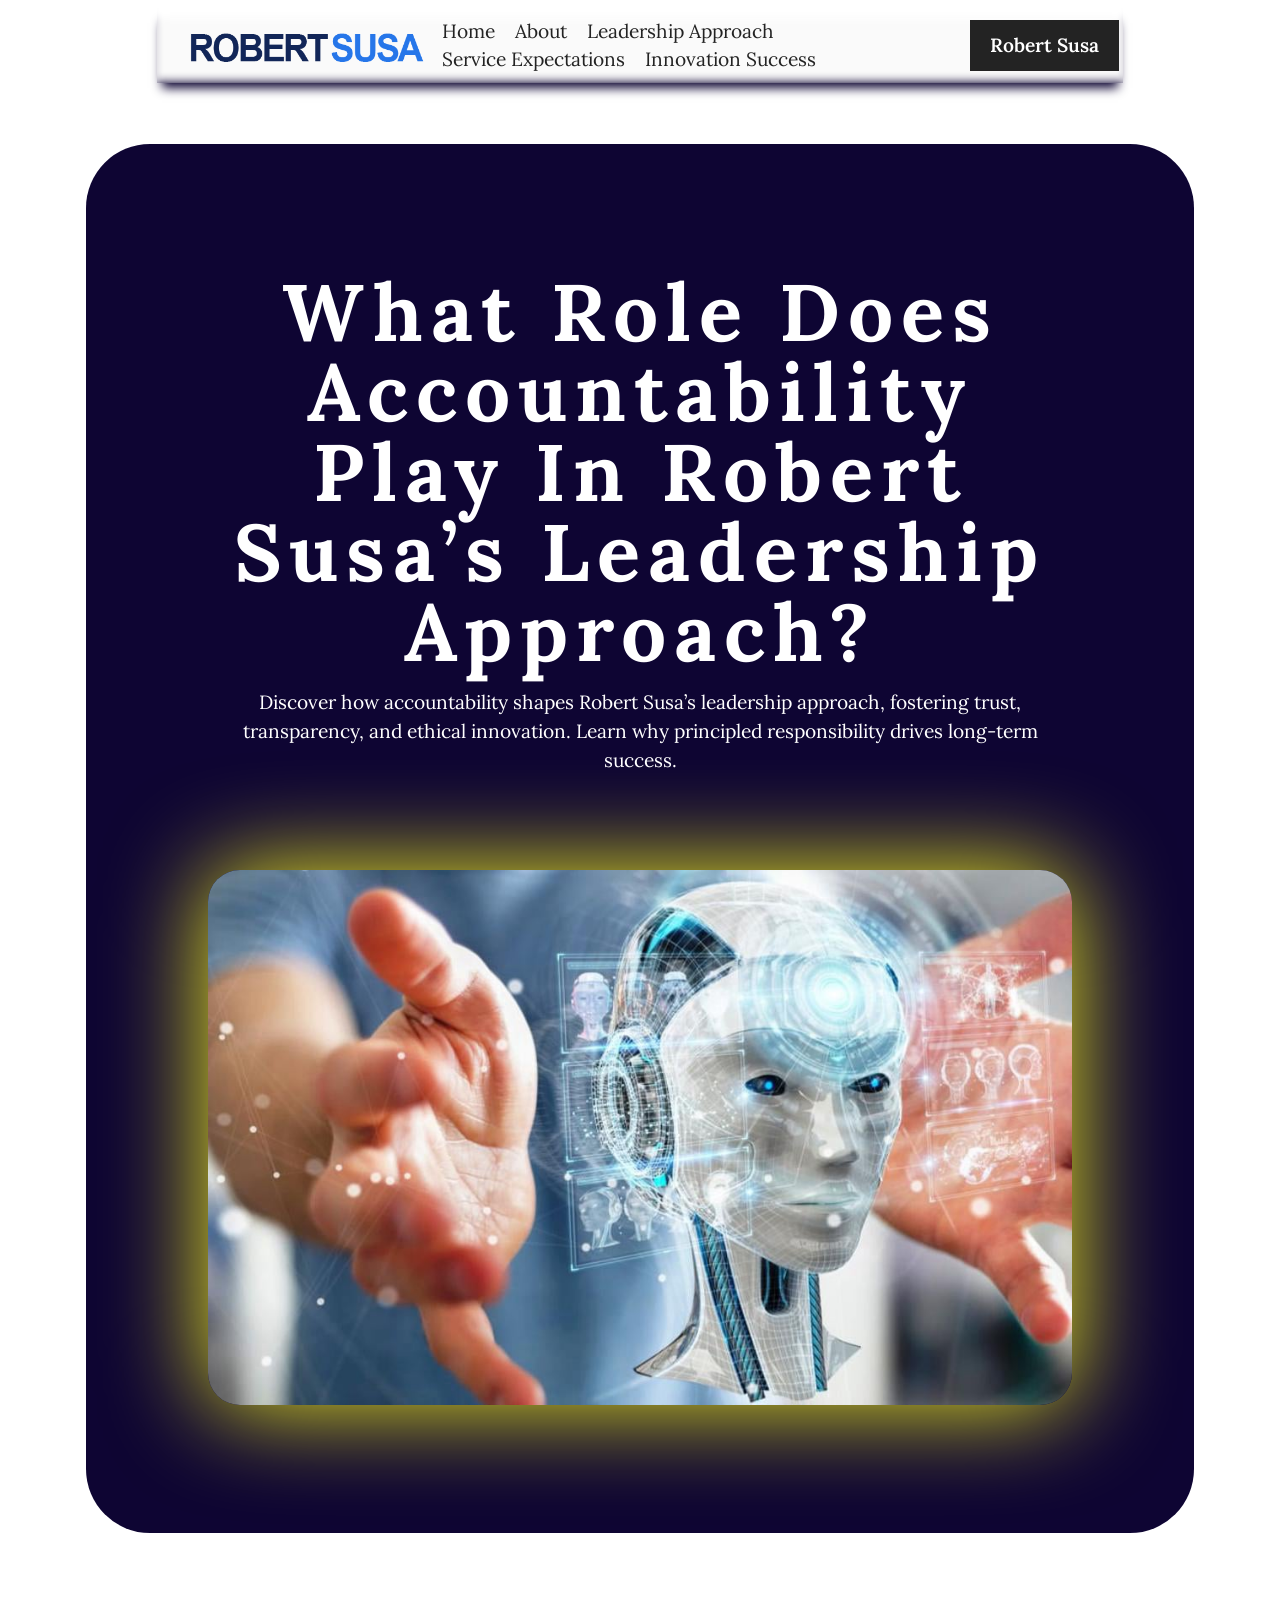
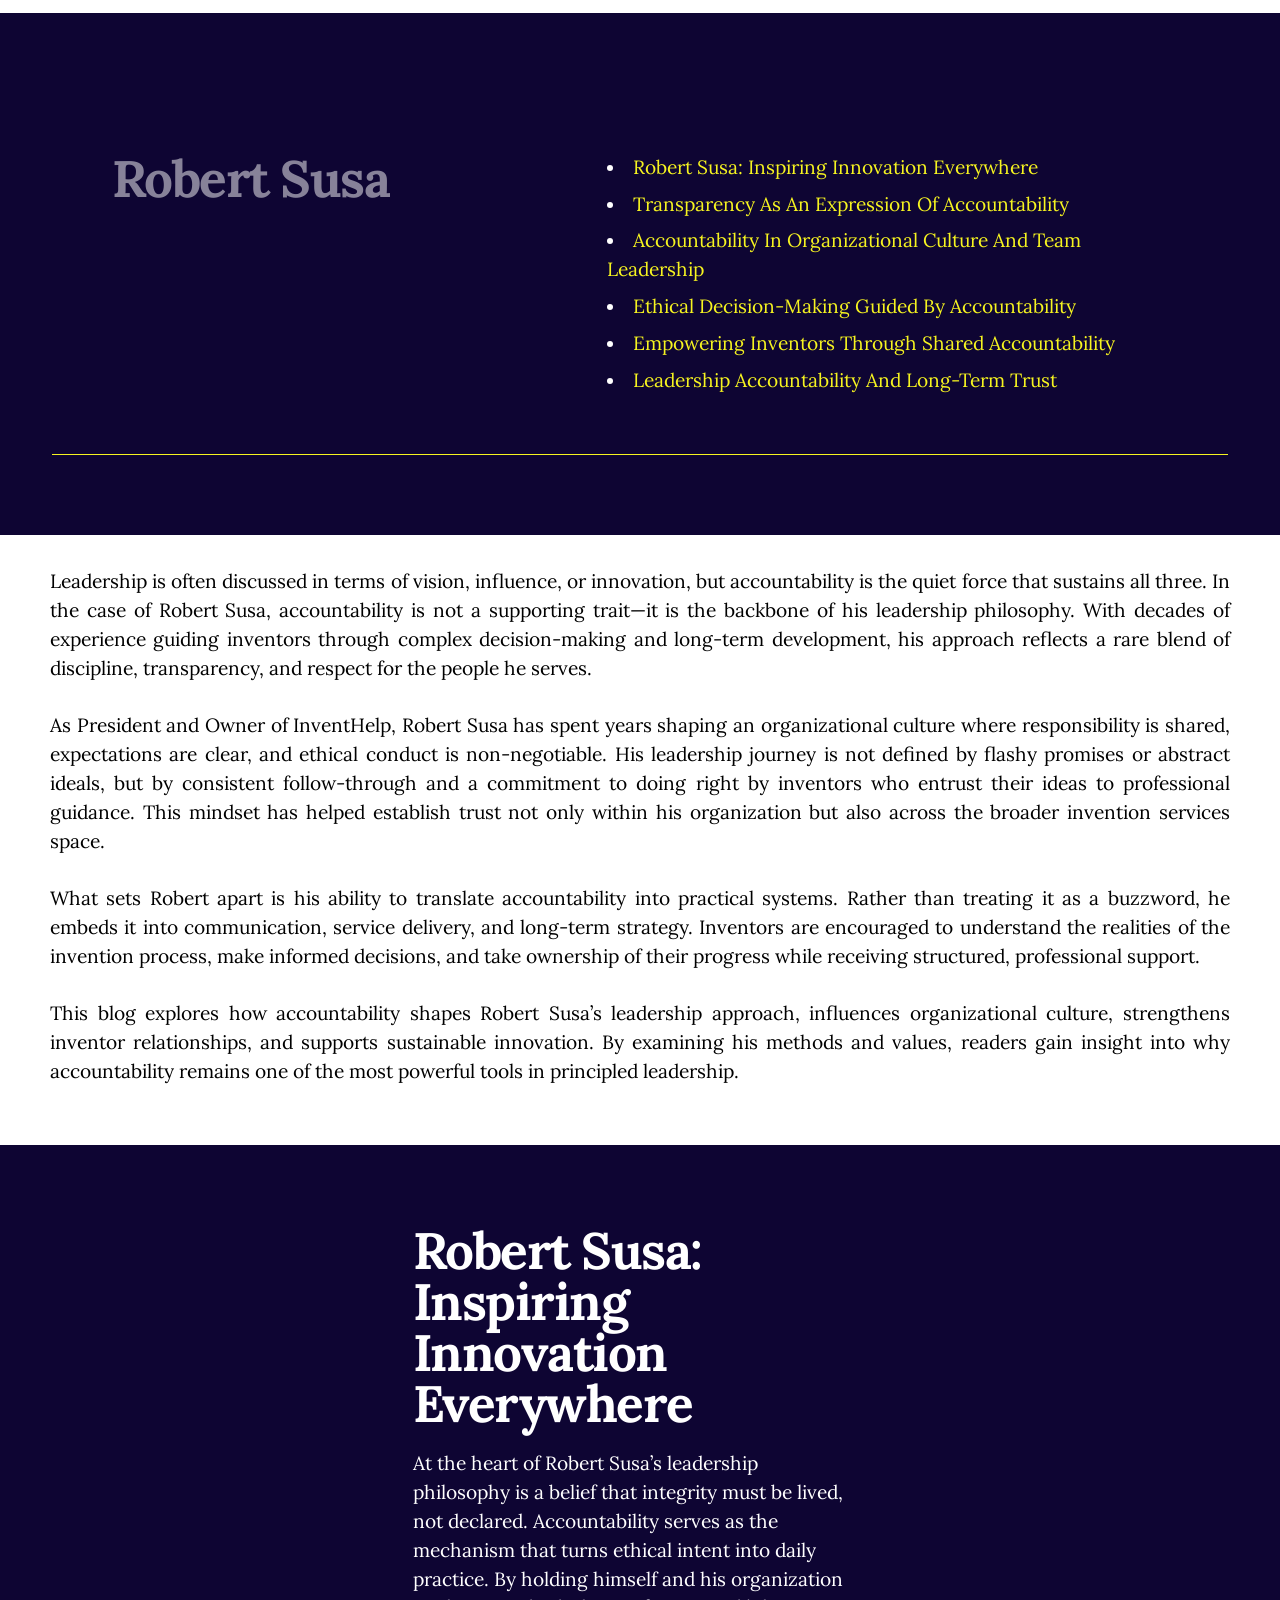
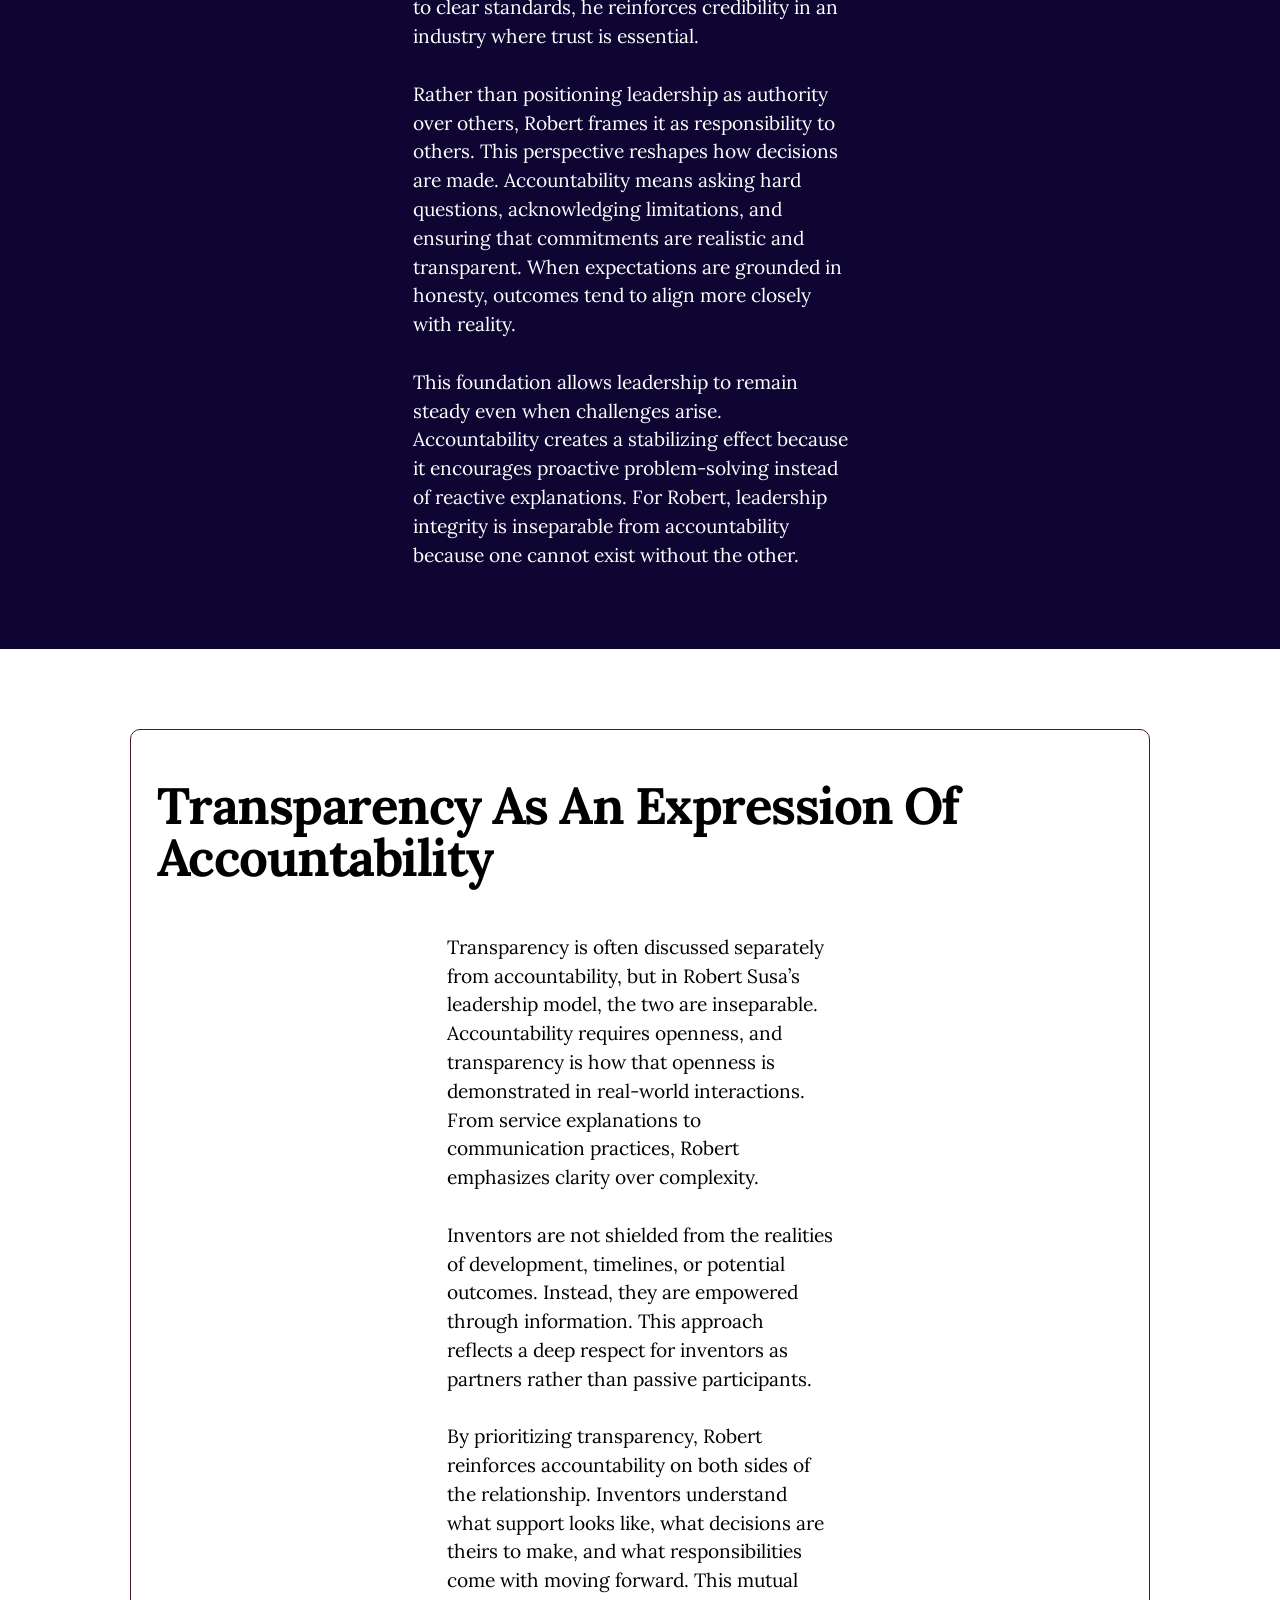
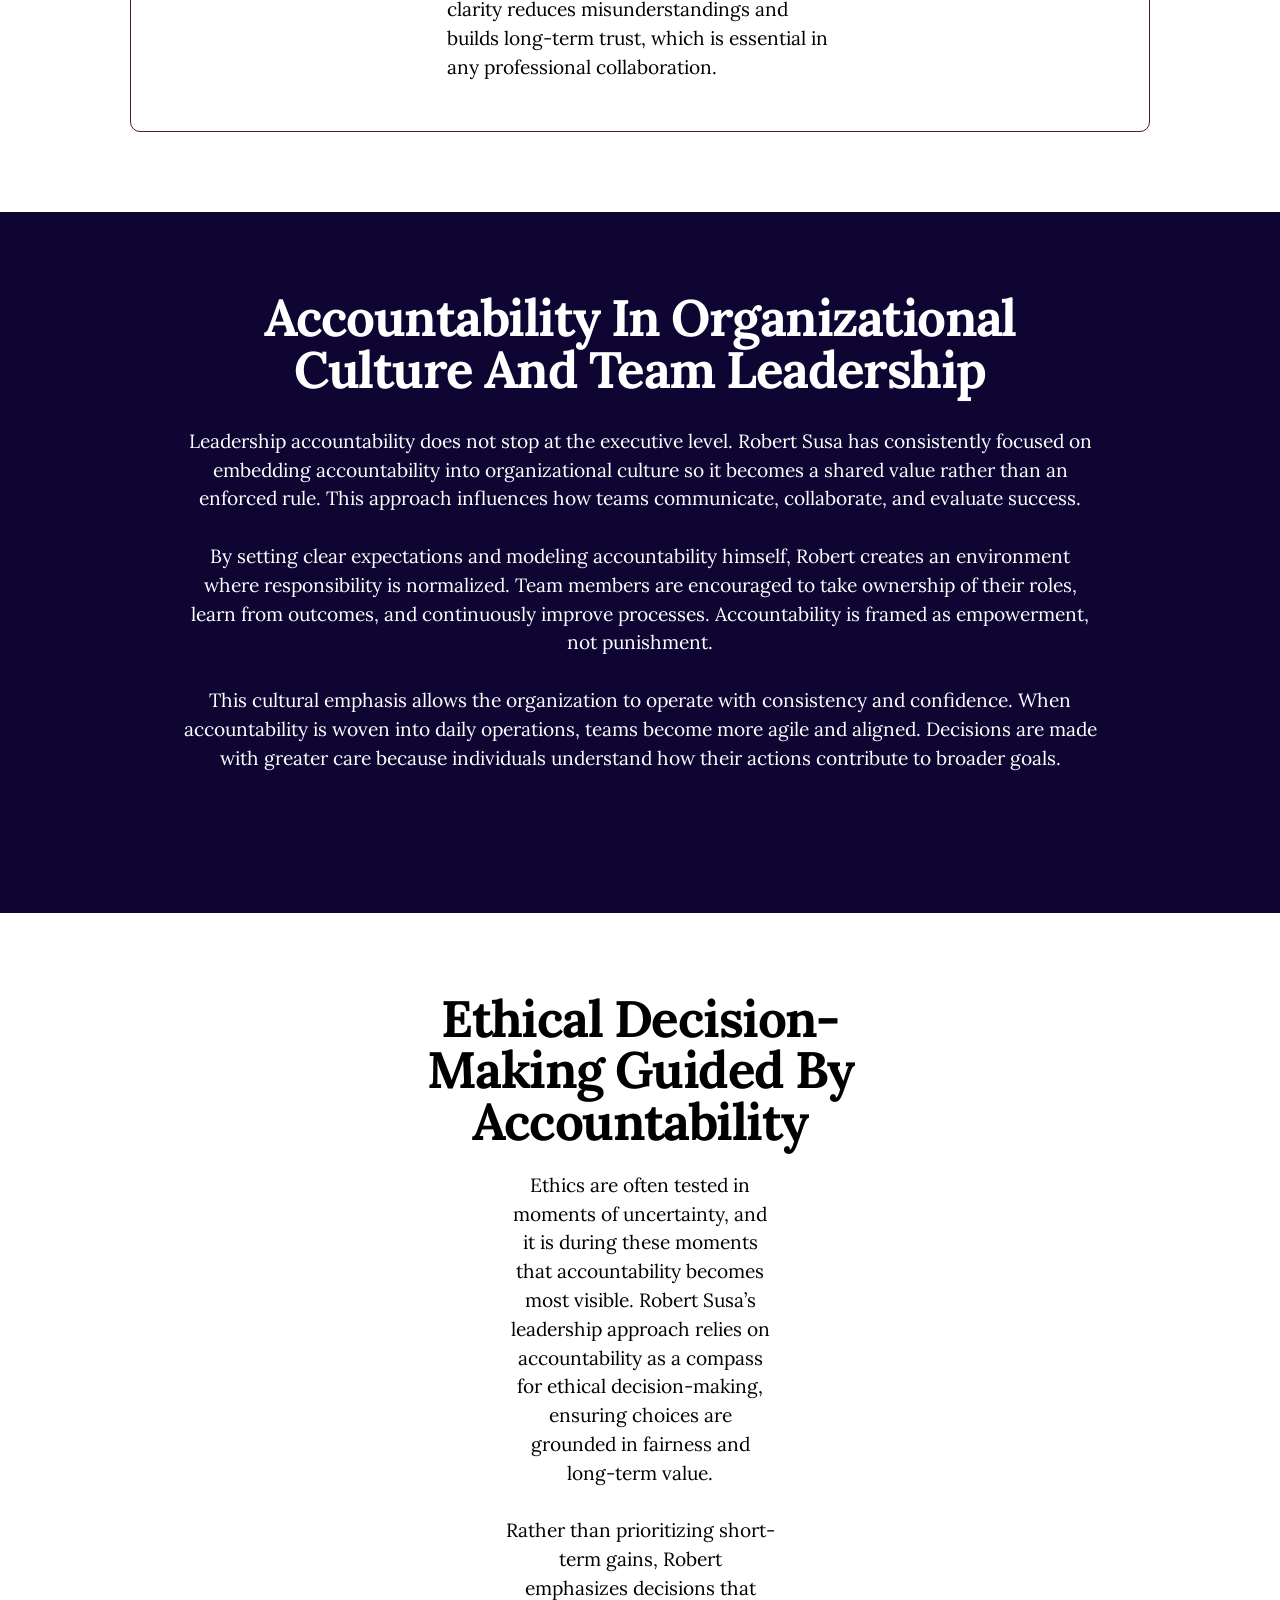
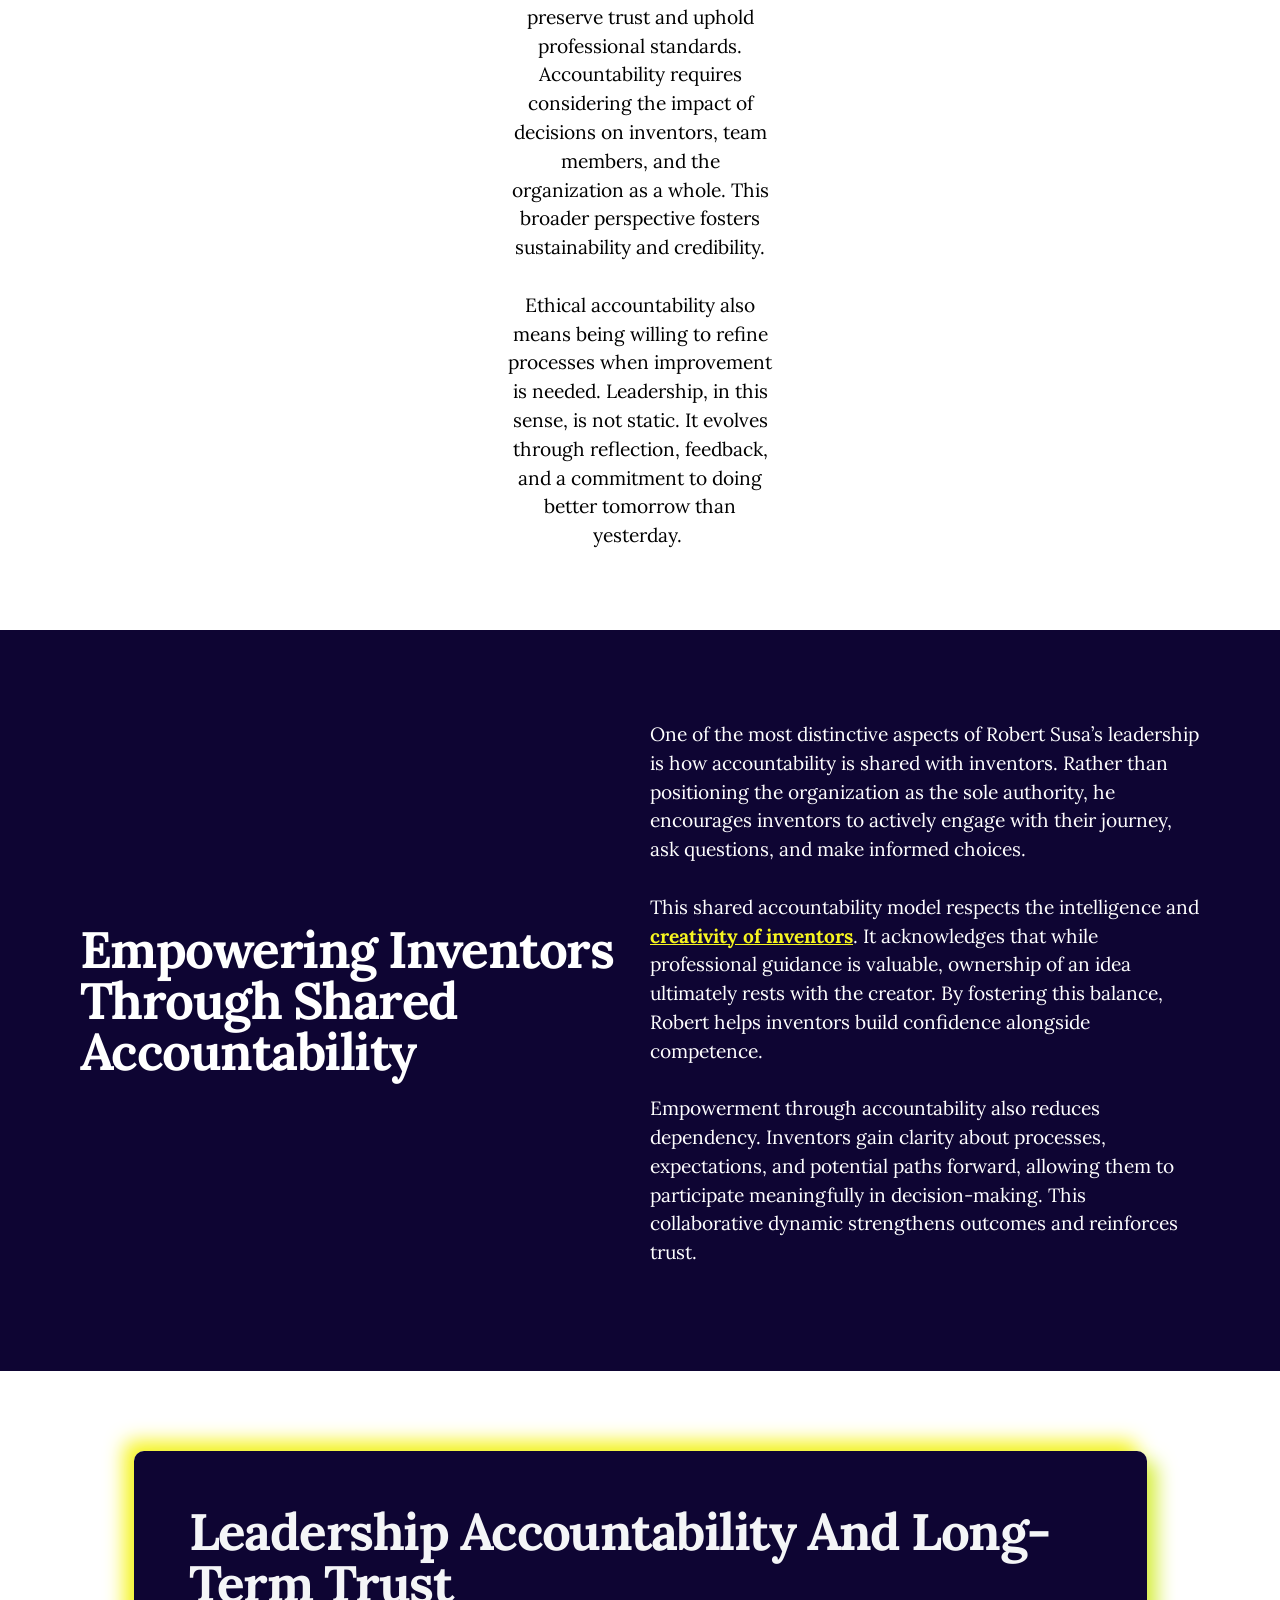
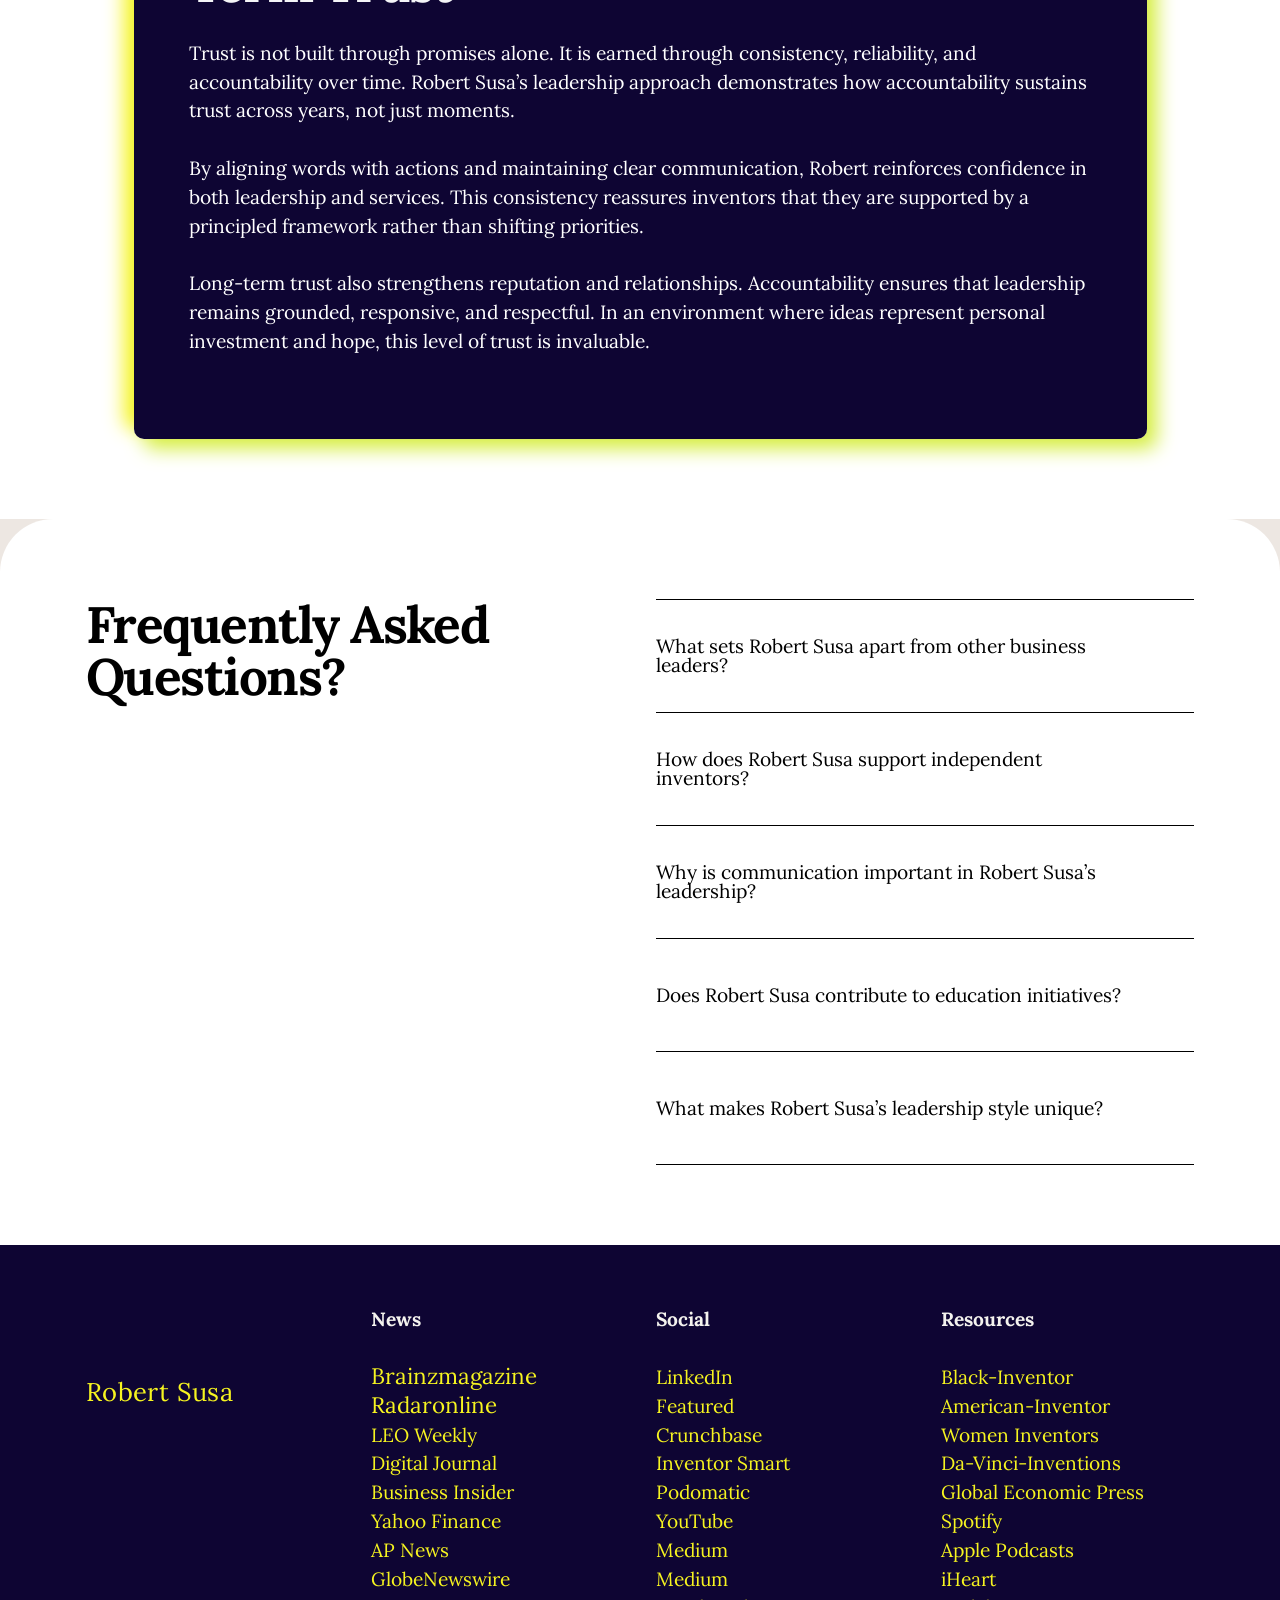
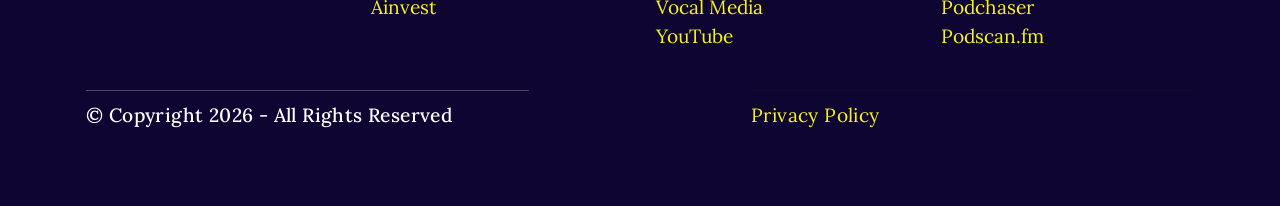
==== leadership-approach.html @ 1ec588ba "Add files via upload" ====
<!DOCTYPE html>
<html  >
<head>
  
<script type="application/ld+json">
{
  "@context": "https://schema.org",
  "@type": "FAQPage",
  "mainEntity": [{
    "@type": "Question",
    "name": "What sets Robert Susa apart from other business leaders?",
    "acceptedAnswer": {
      "@type": "Answer",
      "text": "Robert Susa is distinguished by his ethical approach, personalized support for inventors, and commitment to transparency and accountability, creating a leadership style that prioritizes long-term trust over short-term gains."
    }
  },{
    "@type": "Question",
    "name": "How does Robert Susa support independent inventors?",
    "acceptedAnswer": {
      "@type": "Answer",
      "text": "Through InventHelp, he provides structured assistance including patent referrals, prototype modeling, marketing materials, and strategic presentation preparation, ensuring inventors receive guidance at every step."
    }
  },{
    "@type": "Question",
    "name": "Why is communication important in Robert Susa’s leadership?",
    "acceptedAnswer": {
      "@type": "Answer",
      "text": "Susa emphasizes clear, transparent, and empathetic communication to build trust, encourage collaboration, and help inventors feel confident and informed throughout the process."
    }
  },{
    "@type": "Question",
    "name": "Does Robert Susa contribute to education initiatives?",
    "acceptedAnswer": {
      "@type": "Answer",
      "text": "Yes, he actively supports scholarships and programs that promote lifelong learning, creative growth, and professional development within the invention community."
    }
  },{
    "@type": "Question",
    "name": "What makes Robert Susa’s leadership style unique?",
    "acceptedAnswer": {
      "@type": "Answer",
      "text": "His approach integrates professional expertise with empathy, ethical practices, and a personal investment in inventors’ success, distinguishing him from conventional executives."
    }
  }]
}
</script>

  <meta charset="UTF-8">
  <meta http-equiv="X-UA-Compatible" content="IE=edge">
  
  <meta name="viewport" content="width=device-width, initial-scale=1, minimum-scale=1">
  <link rel="shortcut icon" href="assets/images/robert-susa-inventhelp201-128x26.png" type="image/x-icon">
  <meta name="description" content="Discover how accountability shapes Robert Susa’s leadership approach, fostering trust, transparency, and ethical innovation. Learn why principled responsibility drives long-term success.">
  
  
  <title>What Role Does Accountability Play In Robert Susa’s Leadership Approach?</title>
  <link rel="stylesheet" href="assets/web/assets/mobirise-icons2/mobirise2.css">
  <link rel="stylesheet" href="assets/bootstrap/css/bootstrap.min.css">
  <link rel="stylesheet" href="assets/dropdown/css/style.css">
  <link rel="stylesheet" href="assets/socicon/css/styles.css">
  <link rel="stylesheet" href="assets/theme/css/style.css">
  <link rel="preload" href="https://fonts.googleapis.com/css?family=Lora:400,500,600,700,400i,500i,600i,700i&display=swap" as="style" onload="this.onload=null;this.rel='stylesheet'">
  <noscript><link rel="stylesheet" href="https://fonts.googleapis.com/css?family=Lora:400,500,600,700,400i,500i,600i,700i&display=swap"></noscript>
  <link rel="preload" as="style" href="assets/mobirise/css/mbr-additional.css?v=A9zLeF"><link rel="stylesheet" href="assets/mobirise/css/mbr-additional.css?v=A9zLeF" type="text/css">

  
  
  
</head>
<body>
  
  <section data-bs-version="5.1" class="menu menu01 launchm5 cid-v9v2DgDZzM" once="menu" id="menu01-62">
	

	<nav class="navbar navbar-dropdown navbar-expand-lg">
		<div class="card-wrap container">
			<div class="navbar-brand">
				<span class="navbar-logo">
					<a href="#">
						<img src="assets/images/robert-susa-inventhelp201-407x83.png" alt="" style="height: 3rem;">
					</a>
				</span>
				
			</div>
			<button class="navbar-toggler" type="button" data-toggle="collapse" data-bs-toggle="collapse" data-target="#navbarSupportedContent" data-bs-target="#navbarSupportedContent" aria-controls="navbarNavAltMarkup" aria-expanded="false" aria-label="Toggle navigation">
				<div class="hamburger">
					<span></span>
					<span></span>
					<span></span>
					<span></span>
				</div>
			</button>
			<div class="collapse navbar-collapse little-radius" id="navbarSupportedContent">
				<ul class="navbar-nav nav-dropdown" data-app-modern-menu="true"><li class="nav-item">
						<a class="nav-link link text-black text-primary display-4" href="index.html">Home</a>
					</li>
					<li class="nav-item">
						<a class="nav-link link text-black text-primary display-4" href="aboutus.html" aria-expanded="false">About</a>
					</li>
					<li class="nav-item">
						<a class="nav-link link text-black text-primary display-4" href="leadership-approach.html">Leadership Approach</a>
					</li>
					<li class="nav-item">
						<a class="nav-link link text-black text-primary display-4" href="service-expectations.html">Service Expectations</a>
					</li><li class="nav-item"><a class="nav-link link text-black text-primary display-4" href="innovation-success.html">Innovation Success</a></li></ul>
				
				<div class="navbar-buttons mbr-section-btn"><a class="btn btn-black display-4" href="index.html">
						Robert Susa
					</a></div>
			</div>
		</div>
	</nav>
</section>

<section data-bs-version="5.1" class="header3 cid-v9v2Dic25c" id="header03-63">

    
    
    
    <div class="container">
        <div class="row justify-content-center">
            <div class="col-12 col-lg-10">
                
                <h1 class="mbr-section-title mbr-fonts-style mb-3 display-1"><strong>What Role Does Accountability Play In Robert Susa’s Leadership Approach?</strong></h1>
                <p class="mbr-text mbr-fonts-style display-7">Discover how accountability shapes Robert Susa’s leadership approach, fostering trust, transparency, and ethical innovation. Learn why principled responsibility drives long-term success.</p>
                
                <img class="w-100" src="assets/images/inventions-and-technologies-youll-never-hear-about-1024x633.jpg" alt="">
            </div>
        </div>
    </div>
</section>

<section data-bs-version="5.1" class="list02 agentm5 cid-v9v2DjxjKF" id="list02-64">
    

    
    

    <div class="container-fluid">
        <div class="row">
            <div class="col-12 card">
                <div class="content-wrapper">
                    <div class="title-wrapper">
                        <h2 class="mbr-section-title mbr-fonts-style display-2"><strong>Robert Susa</strong></h2>
                    </div>
                    <div class="list-wrapper">
                        <ul class="list mbr-fonts-style display-7">
                            <li class="item-wrap"><a href="leadership-approach.html#article03-66" class="text-primary">Robert Susa: Inspiring Innovation Everywhere</a></li><li class="item-wrap"><a href="leadership-approach.html#content5-67" class="text-primary">Transparency As An Expression Of Accountability</a></li><a href="leadership-approach.html#content5-67" class="text-primary">
                            </a><li class="item-wrap"><a href="leadership-approach.html#article04-68" class="text-primary">Accountability In Organizational Culture And Team Leadership</a></li><a href="leadership-approach.html#article04-68" class="text-primary">
                            </a><li class="item-wrap"><a href="leadership-approach.html#article01-69" class="text-primary">Ethical Decision-Making Guided By Accountability</a></li><a href="leadership-approach.html#article01-69" class="text-primary">
                            </a><li class="item-wrap"><a href="leadership-approach.html#aarticle2-6a" class="text-primary">Empowering Inventors Through Shared Accountability</a></li><a href="leadership-approach.html#aarticle2-6a" class="text-primary">
                            </a><li class="item-wrap"><a href="leadership-approach.html#aarticle1-6b" class="text-primary">Leadership Accountability And Long-Term Trust</a></li>
                        </ul>
                    </div>
                </div>
            </div>
        </div>
    </div>
</section>

<section data-bs-version="5.1" class="content4 vibem5 cid-v9v2DkL5Z6" id="content4-65">

    

    
    

    <div class="container-fluid">
        <div class="row">
            <div class="col-12">
                <div class="title-wrapper">
                    
                    <div class="title-wrap">
                        <h2 class="mbr-section-title mbr-fonts-style display-7"><div>Leadership is often discussed in terms of vision, influence, or innovation, but accountability is the quiet force that sustains all three. In the case of Robert Susa, accountability is not a supporting trait—it is the backbone of his leadership philosophy. With decades of experience guiding inventors through complex decision-making and long-term development, his approach reflects a rare blend of discipline, transparency, and respect for the people he serves.</div><br><div>
</div><div>As President and Owner of InventHelp, Robert Susa has spent years shaping an organizational culture where responsibility is shared, expectations are clear, and ethical conduct is non-negotiable. His leadership journey is not defined by flashy promises or abstract ideals, but by consistent follow-through and a commitment to doing right by inventors who entrust their ideas to professional guidance. This mindset has helped establish trust not only within his organization but also across the broader invention services space.</div><br><div>
</div><div>What sets Robert apart is his ability to translate accountability into practical systems. Rather than treating it as a buzzword, he embeds it into communication, service delivery, and long-term strategy. Inventors are encouraged to understand the realities of the invention process, make informed decisions, and take ownership of their progress while receiving structured, professional support.</div><br><div>
</div><div>This blog explores how accountability shapes Robert Susa’s leadership approach, influences organizational culture, strengthens inventor relationships, and supports sustainable innovation. By examining his methods and values, readers gain insight into why accountability remains one of the most powerful tools in principled leadership.
</div><div><br></div></h2>
                    </div>
                    
                </div>
            </div>
        </div>
    </div>
</section>

<section data-bs-version="5.1" class="article03 promotionm5 cid-v9v2DlWJNE" id="article03-66">
    

    
    

    <div class="container-fluid">
        <div class="row justify-content-center">
            <div class="col-12 col-lg-10">
                <div class="content-wrapper">
                    <div class="row content-wrap">
                        <div class="col-12 col-lg-3 card">
                            
                        </div>
                        <div class="col-12 col-lg-9 card">
                            <div class="text-wrapper">
                                <div class="title-wrapper">
                                    <h2 class="mbr-section-title mbr-fonts-style display-2"><strong>Robert Susa: Inspiring Innovation Everywhere</strong><br></h2>
                                </div>
                                <div class="text-wrap">
                                    <p class="mbr-text mbr-fonts-style display-7">At the heart of Robert Susa’s leadership philosophy is a belief that integrity must be lived, not declared. Accountability serves as the mechanism that turns ethical intent into daily practice. By holding himself and his organization to clear standards, he reinforces credibility in an industry where trust is essential.<br>
<br>Rather than positioning leadership as authority over others, Robert frames it as responsibility to others. This perspective reshapes how decisions are made. Accountability means asking hard questions, acknowledging limitations, and ensuring that commitments are realistic and transparent. When expectations are grounded in honesty, outcomes tend to align more closely with reality.<br>
<br>This foundation allows leadership to remain steady even when challenges arise. Accountability creates a stabilizing effect because it encourages proactive problem-solving instead of reactive explanations. For Robert, leadership integrity is inseparable from accountability because one cannot exist without the other.&nbsp;<br></p>
                                </div>
                                <div class="links-wrapper">
                                    
                                </div>
                            </div>
                        </div>
                    </div>
                </div>
            </div>
        </div>
    </div>
</section>

<section data-bs-version="5.1" class="content5 deepm5 cid-v9v2DngJif" id="content5-67">

    

    
    

    <div class="container">
        <div class="row">
            <div class="col-12">
                <div class="title-wrapper">
                    
                    <h2 class="mbr-section-title mbr-fonts-style display-2"><strong>Transparency As An Expression Of Accountability</strong></h2>
                </div>
                <div class="text-wrapper">
                    <p class="mbr-text mbr-fonts-style display-7">Transparency is often discussed separately from accountability, but in Robert Susa’s leadership model, the two are inseparable. Accountability requires openness, and transparency is how that openness is demonstrated in real-world interactions.
<br>From service explanations to communication practices, Robert emphasizes clarity over complexity.<br><br> Inventors are not shielded from the realities of development, timelines, or potential outcomes. Instead, they are empowered through information. This approach reflects a deep respect for inventors as partners rather than passive participants.<br>
<br>By prioritizing transparency, Robert reinforces accountability on both sides of the relationship. Inventors understand what support looks like, what decisions are theirs to make, and what responsibilities come with moving forward. This mutual clarity reduces misunderstandings and builds long-term trust, which is essential in any professional collaboration.&nbsp;<br></p>
                </div>
            </div>
        </div>
    </div>
</section>

<section data-bs-version="5.1" class="inspirem5 article4 cid-v9v2DowNJD" id="article04-68">
    

    
    
    <div class="container">
        <div class="row justify-content-center">
            <div class="title col-md-12 col-lg-10">
                <h3 class="mbr-section-title mbr-fonts-style align-center mb-4 display-2"><strong>Accountability In Organizational Culture And Team Leadership</strong></h3>
                <h4 class="mbr-section-subtitle align-center mbr-fonts-style mb-4 display-7"><div><span style="font-size: 1.2rem; letter-spacing: 0px;">Leadership accountability does not stop at the executive level. Robert Susa has consistently focused on embedding accountability into organizational culture so it becomes a shared value rather than an enforced rule. This approach influences how teams communicate, collaborate, and evaluate success.</span></div><div><br></div><div>By setting clear expectations and modeling accountability himself, Robert creates an environment where responsibility is normalized. Team members are encouraged to take ownership of their roles, learn from outcomes, and continuously improve processes. Accountability is framed as empowerment, not punishment.</div><br><div>
</div><div>This cultural emphasis allows the organization to operate with consistency and confidence. When accountability is woven into daily operations, teams become more agile and aligned. Decisions are made with greater care because individuals understand how their actions contribute to broader goals.
</div><div><br></div></h4>
                
            </div>
        </div>
    </div>
</section>

<section data-bs-version="5.1" class="article01 renderm5 cid-v9v2DpHqwR" id="article01-69">
    

    
    

    <div class="container">
        <div class="row justify-content-center">
            <div class="col-12 col-lg-6 justify-content-center">
                <div class="content-wrapper">
                    <div class="content-wrap">
                        
                        <h2 class="mbr-section-title mbr-fonts-style display-2"><strong>Ethical Decision-Making Guided By Accountability</strong></h2>
                        <div class="text-wrapper">
                            <p class="mbr-text mbr-fonts-style display-7">Ethics are often tested in moments of uncertainty, and it is during these moments that accountability becomes most visible. Robert Susa’s leadership approach relies on accountability as a compass for ethical decision-making, ensuring choices are grounded in fairness and long-term value.<br>
<br>Rather than prioritizing short-term gains, Robert emphasizes decisions that preserve trust and uphold professional standards. Accountability requires considering the impact of decisions on inventors, team members, and the organization as a whole. This broader perspective fosters sustainability and credibility.<br>
<br>Ethical accountability also means being willing to refine processes when improvement is needed. Leadership, in this sense, is not static. It evolves through reflection, feedback, and a commitment to doing better tomorrow than yesterday.&nbsp;<br></p>
                        </div>
                        
                    </div>
                </div>
            </div>
        </div>
    </div>
</section>

<section data-bs-version="5.1" class="article2 algom5 cid-v9v2DqXHbz" id="aarticle2-6a">
    
    <div class="container">
        <div class="row justify-content-center">
            <div class="main-container">
                <div class="col-12 col-lg col-title">
                    <h5 class="mbr-section-title mbr-fonts-style display-2"><div><strong>Empowering Inventors Through Shared Accountability</strong></div></h5>
                    
                </div>
                <div class="col-md-12 col-lg-6 col-text">
                    <p class="mbr-text mbr-fonts-style display-7">One of the most distinctive aspects of Robert Susa’s leadership is how accountability is shared with inventors. Rather than positioning the organization as the sole authority, he encourages inventors to actively engage with their journey, ask questions, and make informed choices.
<br><br>This shared accountability model respects the intelligence and <a href="index.html" class="text-primary"><strong><u>creativity of inventors</u></strong></a>. It acknowledges that while professional guidance is valuable, ownership of an idea ultimately rests with the creator. By fostering this balance, Robert helps inventors build confidence alongside competence.<br>
<br>Empowerment through accountability also reduces dependency. Inventors gain clarity about processes, expectations, and potential paths forward, allowing them to participate meaningfully in decision-making. This collaborative dynamic strengthens outcomes and reinforces trust.&nbsp;<br></p>
                </div>
            </div>
        </div>
    </div>
</section>

<section data-bs-version="5.1" class="article1 expertm5 cid-v9v2Ds0G0R" id="aarticle1-6b">
    

    
    
    <div class="container">
        <div class="row card-row justify-content-center">
            <div class="item-card col-12 d-flex col-lg-11">
                <div class="item-wrap">
                    <div class="row text-row align-items-center">
                        <div class="col-12">
                            <h5 class="card-title mbr-fonts-style display-2"><strong>Leadership Accountability And Long-Term Trust</strong></h5>
                            
                            <p class="card-text mbr-fonts-style display-7">Trust is not built through promises alone. It is earned through consistency, reliability, and accountability over time. Robert Susa’s leadership approach demonstrates how accountability sustains trust across years, not just moments.<br>
<br>By aligning words with actions and maintaining clear communication, Robert reinforces confidence in both leadership and services. This consistency reassures inventors that they are supported by a principled framework rather than shifting priorities.<br>
<br>Long-term trust also strengthens reputation and relationships. Accountability ensures that leadership remains grounded, responsive, and respectful. In an environment where ideas represent personal investment and hope, this level of trust is invaluable.
<br>
<br></p>
                        </div>
                    </div>
                </div>
            </div>
        </div>
    </div>
</section>

<section data-bs-version="5.1" class="list2 orderm5 cid-v9vlyjKuCA" id="alist2-70">

    

    
    
    <div class="second-bg-color"></div>
    <div class="container">
            <div class="row justify-content-center">
                <div class="col-12 col-lg col-title">
                    <h5 class="mbr-section-title mbr-fonts-style display-2"><strong>Frequently Asked Questions?
                    </strong></h5>
                    
                </div>

                <div class="col-md-12 col-lg-6">
                    <div id="bootstrap-toggle" class="toggle-panel accordionStyles tab-content">
                        <div class="card mb-0">
                            <div class="card-header" role="tab" id="headingOne">
                                <a role="button" class="collapsed panel-title text-black" data-toggle="collapse" data-bs-toggle="collapse" data-core="" href="#collapse1_82" aria-expanded="false" aria-controls="collapse1">
                                    <h6 class="panel-title-edit mbr-fonts-style mb-0 display-4">What sets Robert Susa apart from other business leaders?</h6>
                                    <span class="sign mbr-iconfont mobi-mbri-plus"></span>
                                </a>
                            </div>
                            <div id="collapse1_82" class="panel-collapse noScroll collapse" role="tabpanel" aria-labelledby="headingOne">
                                <div class="panel-body">
                                    <p class="mbr-fonts-style panel-text display-7">Robert Susa is distinguished by his ethical approach, personalized support for inventors, and commitment to transparency and accountability, creating a leadership style that prioritizes long-term trust over short-term gains.&nbsp;<br></p>
                                </div>
                            </div>
                        </div>
                        <div class="card mb-0">
                            <div class="card-header" role="tab" id="headingTwo">
                                <a role="button" class="collapsed panel-title text-black" data-toggle="collapse" data-bs-toggle="collapse" data-core="" href="#collapse2_82" aria-expanded="false" aria-controls="collapse2">
                                    <h6 class="panel-title-edit mbr-fonts-style mb-0 display-4">How does Robert Susa support independent inventors?</h6>
                                    <span class="sign mbr-iconfont mobi-mbri-plus"></span>
                                </a>
                            </div>
                            <div id="collapse2_82" class="panel-collapse noScroll collapse" role="tabpanel" aria-labelledby="headingTwo">
                                <div class="panel-body">
                                    <p class="mbr-fonts-style panel-text display-7">Through InventHelp, he provides structured assistance including patent referrals, prototype modeling, marketing materials, and strategic presentation preparation, ensuring inventors receive guidance at every step.&nbsp;<br></p>
                                </div>
                            </div>
                        </div>
                        <div class="card mb-0">
                            <div class="card-header" role="tab" id="headingThree">
                                <a role="button" class="collapsed panel-title text-black" data-toggle="collapse" data-bs-toggle="collapse" data-core="" href="#collapse3_82" aria-expanded="false" aria-controls="collapse3">
                                    <h6 class="panel-title-edit mbr-fonts-style mb-0 display-4">Why is communication important in Robert Susa’s leadership?</h6>
                                    <span class="sign mbr-iconfont mobi-mbri-plus"></span>
                                </a>
                            </div>
                            <div id="collapse3_82" class="panel-collapse noScroll collapse" role="tabpanel" aria-labelledby="headingThree">
                                <div class="panel-body">
                                    <p class="mbr-fonts-style panel-text display-7">Susa emphasizes clear, transparent, and empathetic communication to build trust, encourage collaboration, and help inventors feel confident and informed throughout the process.&nbsp;<br></p>
                                </div>
                            </div>
                        </div>
                        <div class="card mb-0">
                            <div class="card-header" role="tab" id="headingFour">
                                <a role="button" class="collapsed panel-title text-black" data-toggle="collapse" data-bs-toggle="collapse" data-core="" href="#collapse4_82" aria-expanded="false" aria-controls="collapse4">
                                    <h6 class="panel-title-edit mbr-fonts-style mb-0 display-4">Does Robert Susa contribute to education initiatives?</h6>
                                    <span class="sign mbr-iconfont mobi-mbri-plus"></span>
                                </a>
                            </div>
                            <div id="collapse4_82" class="panel-collapse noScroll collapse" role="tabpanel" aria-labelledby="headingFour">
                                <div class="panel-body">
                                    <p class="mbr-fonts-style panel-text display-7">Yes, he actively supports scholarships and programs that promote lifelong learning, creative growth, and professional development within the invention community.&nbsp;<br></p>
                                </div>
                            </div>
                        </div>
                        <div class="card mb-0">
                            <div class="card-header" role="tab" id="headingFive">
                                <a role="button" class="collapsed panel-title text-black" data-toggle="collapse" data-bs-toggle="collapse" data-core="" href="#collapse5_82" aria-expanded="false" aria-controls="collapse5">
                                    <h6 class="panel-title-edit mbr-fonts-style mb-0 display-4">What makes Robert Susa’s leadership style unique?</h6>
                                    <span class="sign mbr-iconfont mobi-mbri-plus"></span>
                                </a>
                            </div>
                            <div id="collapse5_82" class="panel-collapse noScroll collapse" role="tabpanel" aria-labelledby="headingFive">
                                <div class="panel-body">
                                    <p class="mbr-fonts-style panel-text display-7">His approach integrates professional expertise with empathy, ethical practices, and a personal investment in inventors’ success, distinguishing him from conventional executives.&nbsp;<br></p>
                                </div>
                            </div>
                        </div>
                        
                    </div>
                </div>
            </div>
        </div>
</section>

<section data-bs-version="5.1" class="footer1 cid-v9v2DteTV2" once="footers" id="footer1-6c">

    

    

    <div class="container">
        <div class="footer-container">
                <div class="row align-left menu-container">
            
            <div class="col-lg-3 col-6">
                <ul class="mbr-fonts-style mbr-list align-left display-2">   
                  <li><br></li><li><span style="font-size: 25.6px; letter-spacing: 0.37px;"><a href="index.html" class="text-primary">Robert Susa</a></span></li> 
              </ul>
             </div>    
            <div class="col-lg-3 col-6">
                <ul class="mbr-fonts-style mbr-list align-left display-7">
                  <li><strong>News</strong></li>
                  <li><br></li><li><span style="font-size: 1.4rem;"><a href="https://www.brainzmagazine.com/post/robert-susa-a-leadership-profile-rooted-in-integrity-innovation-and-opportunity" class="text-primary">Brainzmagazine</a></span></li><li><span style="font-size: 1.4rem;"><a href="https://radaronline.com/p/robert-susa-and-inventhelp-innovation-integrity-and-opportunity-for-inventors/" class="text-primary">Radaronline</a></span></li><li><a href="https://www.leoweekly.com/contributor-news-2/why-inventors-trust-inventhelp/" class="text-primary">LEO Weekly</a></li><li><strong><a href="https://www.digitaljournal.com/tech-science/inventhelp-at-ces-2026-innovation-global-opportunity-and-real-inventor-momentum/article" class="text-primary">Digital Journal&nbsp;</a></strong></li><li><strong><a href="https://markets.businessinsider.com/news/stocks/robert-susa-and-inventhelp-announce-mixaid-s-path-from-kitchen-idea-to-amazon-bestseller-1035725074" class="text-primary">Business </a></strong><a href="https://markets.businessinsider.com/news/stocks/robert-susa-and-inventhelp-announce-mixaid-s-path-from-kitchen-idea-to-amazon-bestseller-1035725074" class="text-primary">I</a><strong><a href="https://markets.businessinsider.com/news/stocks/robert-susa-and-inventhelp-announce-mixaid-s-path-from-kitchen-idea-to-amazon-bestseller-1035725074" class="text-primary">nsider</a></strong></li><li><strong><a href="https://finance.yahoo.com/news/robert-susa-inventhelp-announce-mixaid-174100653.html" class="text-primary">Yahoo Finance</a></strong></li><li><strong><a href="https://apnews.com/press-release/globenewswire-mobile/robert-susa-and-inventhelp-announce-mixaids-path-from-kitchen-idea-to-amazon-bestseller-0ac61c058f3f4a01ec3d5a239ec88a89" class="text-primary">AP News</a></strong></li><li><strong><a href="https://www.globenewswire.com/news-release/2026/01/19/3221214/0/en/Robert-Susa-and-InventHelp-Announce-MixAid-s-Path-From-Kitchen-Idea-to-Amazon-Bestseller.html" class="text-primary">GlobeNewswire</a></strong></li><li><strong><a href="https://www.ainvest.com/news/robert-susa-inventhelp-announce-mixaid-path-kitchen-idea-amazon-bestseller-2601/" class="text-primary">Ainvest</a></strong></li><li><strong><br></strong></li><li><strong><br></strong></li>
                </ul>
            </div>
            <div class="col-lg-3 col-6">
                <ul class="mbr-fonts-style mbr-list align-left display-7">
                  <li><strong>Social</strong></li><li><strong><br></strong></li><li><a href="https://www.linkedin.com/in/robert-susa/" class="text-primary">LinkedIn
</a></li><li><a href="https://featured.com/p/robert-susa" class="text-primary">Featured</a>
</li><li><a href="https://www.crunchbase.com/person/robert-susa" class="text-primary">Crunchbase 
</a></li><li><a href="https://inventorsmart.com/robert-susa-president-inventhelp/" class="text-primary">Inventor Smart
</a></li><li><a href="https://www.podomatic.com/podcasts/outdoorboardroom/episodes/2015-10-21T08_54_02-07_00" class="text-primary">Podomatic
</a></li><li><a href="https://www.youtube.com/@RobertJSusa" class="text-primary">YouTube</a>
</li><li><a href="https://medium.com/@robertjsusa" class="text-primary">Medium</a>
</li><li><a href="https://medium.com/authority-magazine/robert-susa-of-inventhelp-five-things-i-wish-someone-told-me-before-i-became-a-ceo-bd467ce862f5" class="text-primary">Medium
</a></li><li><a href="https://vocal.media/authors/robert-susa" class="text-primary">Vocal Media
</a></li><li><a href="https://www.youtube.com/watch?v=hvnPGyqCl5E" class="text-primary">YouTube
</a></li><li><br></li>
                 </ul>
            </div>
            <div class="col-lg-3 col-6">
                <ul class="mbr-fonts-style mbr-list align-left display-7">
                  <li><a href="https://www.podchaser.com/podcasts/global-economic-press-5856200/episodes/robert-susa-and-inventhelp-ann-280254441" class="text-primary"></a><strong>Resources</strong></li><li><strong><br></strong></li><li><a href="https://www.black-inventor.com/robert-susa" class="text-primary">Black-Inventor
</a></li><li><a href="https://www.american-inventor.com/robert-susa" class="text-primary">American-Inventor 
</a></li><li><a href="https://www.women-inventors.com/robert-susa" class="text-primary">Women Inventors 
</a></li><li><a href="https://www.da-vinci-inventions.com/inventhelp-reviews" class="text-primary">Da-Vinci-Inventions 
</a></li><li><a href="https://global-economic-press.podbean.com/e/robert-susa-and-inventhelp-announce-mixaid-s-path-from-kitchen-idea-to-amazon-bestseller/" class="text-primary">Global Economic Press
</a></li><li><a href="https://open.spotify.com/episode/6P1uY5G0rns5H6OqWHlpoy" class="text-primary">Spotify</a>
</li><li><a href="https://podcasts.apple.com/us/podcast/robert-susa-and-inventhelp-announce-mixaids-path-from/id1773282513?i=1000745777308" class="text-primary">Apple Podcasts 
</a></li><li><a href="https://www.iheart.com/podcast/1323-global-economic-press-235116899/episode/robert-susa-and-inventhelp-announce-mixaids-318119000/" class="text-primary">iHeart
</a></li><li><a href="https://www.iheart.com/podcast/1323-global-economic-press-235116899/episode/robert-susa-and-inventhelp-announce-mixaids-318119000/" class="text-primary">Podchaser
</a></li><li><a href="https://podscan.fm/podcasts/global-economic-press/episodes/robert-susa-and-inventhelp-announce-mixaids-path-from-kitchen-idea-to-amazon-bestseller-bestseller" class="text-primary">Podscan.fm
</a></li><li><br></li>
                </ul>
            </div>
  
        </div>
        
                <div class="row align-center">
                    <div class="col-12 col-md-5 copyright-section align-left">   
                        <hr class="line">
                        <p class="mbr-fonts-style mbr-text mobirise-rights mbr-semibold display-7">© Copyright 2026 - All Rights Reserved </p>
                    </div>
                    
                    <div class="col-md-2 offset-md-0 col-6 offset-3 logo-section align-center">
                          
                         
                          
                    </div>
                    
                    <div class="col-12 col-md-5 social-section align-right"> 
                        
                        <hr class="line">
                        <p class="mbr-fonts-style mbr-text mobirise-rights mbr-semibold display-7"><a href="privacypolicy.html" class="text-primary">Privacy Policy</a></p>
                </div>
                    

                 </div>
           </div>
    </div>
</section>


<script src="assets/bootstrap/js/bootstrap.bundle.min.js"></script>
  <script src="assets/smoothscroll/smooth-scroll.js"></script>
  <script src="assets/ytplayer/index.js"></script>
  <script src="assets/dropdown/js/navbar-dropdown.js"></script>
  <script src="assets/mbr-switch-arrow/mbr-switch-arrow.js"></script>
  <script src="assets/theme/js/script.js"></script>
  
  
  
</body>
</html>
---- assets/web/assets/mobirise-icons2/mobirise2.css ----
@font-face {
  font-family: 'Moririse2';
  font-display: swap;
  src:  url('mobirise2.eot?f2bix4');
  src:  url('mobirise2.eot?f2bix4#iefix') format('embedded-opentype'),
    url('mobirise2.woff2?f2bix4') format('woff2'),
    url('mobirise2.woff?f2bix4') format('woff'),
    url('mobirise2.ttf?f2bix4') format('truetype'),
    url('mobirise2.svg?f2bix4#mobirise2') format('svg');
  font-weight: normal;
  font-style: normal;
}

[class^="mobi-"], [class*=" mobi-"] {
  /* use !important to prevent issues with browser extensions that change fonts */
  font-family: 'Moririse2' !important;
  speak: none;
  font-style: normal;
  font-weight: normal;
  font-variant: normal;
  text-transform: none;
  line-height: 1;

  /* Better Font Rendering =========== */
  -webkit-font-smoothing: antialiased;
  -moz-osx-font-smoothing: grayscale;
}

.mobi-mbri-add-submenu:before {
  content: "\e900";
}
.mobi-mbri-alert:before {
  content: "\e901";
}
.mobi-mbri-align-center:before {
  content: "\e902";
}
.mobi-mbri-align-justify:before {
  content: "\e903";
}
.mobi-mbri-align-left:before {
  content: "\e904";
}
.mobi-mbri-align-right:before {
  content: "\e905";
}
.mobi-mbri-android:before {
  content: "\e906";
}
.mobi-mbri-apple:before {
  content: "\e907";
}
.mobi-mbri-arrow-down:before {
  content: "\e908";
}
.mobi-mbri-arrow-next:before {
  content: "\e909";
}
.mobi-mbri-arrow-prev:before {
  content: "\e90a";
}
.mobi-mbri-arrow-up:before {
  content: "\e90b";
}
.mobi-mbri-bold:before {
  content: "\e90c";
}
.mobi-mbri-bookmark:before {
  content: "\e90d";
}
.mobi-mbri-bootstrap:before {
  content: "\e90e";
}
.mobi-mbri-briefcase:before {
  content: "\e90f";
}
.mobi-mbri-browse:before {
  content: "\e910";
}
.mobi-mbri-bulleted-list:before {
  content: "\e911";
}
.mobi-mbri-calendar:before {
  content: "\e912";
}
.mobi-mbri-camera:before {
  content: "\e913";
}
.mobi-mbri-cart-add:before {
  content: "\e914";
}
.mobi-mbri-cart-full:before {
  content: "\e915";
}
.mobi-mbri-cash:before {
  content: "\e916";
}
.mobi-mbri-change-style:before {
  content: "\e917";
}
.mobi-mbri-chat:before {
  content: "\e918";
}
.mobi-mbri-clock:before {
  content: "\e919";
}
.mobi-mbri-close:before {
  content: "\e91a";
}
.mobi-mbri-cloud:before {
  content: "\e91b";
}
.mobi-mbri-code:before {
  content: "\e91c";
}
.mobi-mbri-contact-form:before {
  content: "\e91d";
}
.mobi-mbri-credit-card:before {
  content: "\e91e";
}
.mobi-mbri-cursor-click:before {
  content: "\e91f";
}
.mobi-mbri-cust-feedback:before {
  content: "\e920";
}
.mobi-mbri-database:before {
  content: "\e921";
}
.mobi-mbri-delivery:before {
  content: "\e922";
}
.mobi-mbri-desktop:before {
  content: "\e923";
}
.mobi-mbri-devices:before {
  content: "\e924";
}
.mobi-mbri-down:before {
  content: "\e925";
}
.mobi-mbri-download-2:before {
  content: "\e926";
}
.mobi-mbri-download:before {
  content: "\e927";
}
.mobi-mbri-drag-n-drop-2:before {
  content: "\e928";
}
.mobi-mbri-drag-n-drop:before {
  content: "\e929";
}
.mobi-mbri-edit-2:before {
  content: "\e92a";
}
.mobi-mbri-edit:before {
  content: "\e92b";
}
.mobi-mbri-error:before {
  content: "\e92c";
}
.mobi-mbri-extension:before {
  content: "\e92d";
}
.mobi-mbri-features:before {
  content: "\e92e";
}
.mobi-mbri-file:before {
  content: "\e92f";
}
.mobi-mbri-flag:before {
  content: "\e930";
}
.mobi-mbri-folder:before {
  content: "\e931";
}
.mobi-mbri-gift:before {
  content: "\e932";
}
.mobi-mbri-github:before {
  content: "\e933";
}
.mobi-mbri-globe-2:before {
  content: "\e934";
}
.mobi-mbri-globe:before {
  content: "\e935";
}
.mobi-mbri-growing-chart:before {
  content: "\e936";
}
.mobi-mbri-hearth:before {
  content: "\e937";
}
.mobi-mbri-help:before {
  content: "\e938";
}
.mobi-mbri-home:before {
  content: "\e939";
}
.mobi-mbri-hot-cup:before {
  content: "\e93a";
}
.mobi-mbri-idea:before {
  content: "\e93b";
}
.mobi-mbri-image-gallery:before {
  content: "\e93c";
}
.mobi-mbri-image-slider:before {
  content: "\e93d";
}
.mobi-mbri-info:before {
  content: "\e93e";
}
.mobi-mbri-italic:before {
  content: "\e93f";
}
.mobi-mbri-key:before {
  content: "\e940";
}
.mobi-mbri-laptop:before {
  content: "\e941";
}
.mobi-mbri-layers:before {
  content: "\e942";
}
.mobi-mbri-left-right:before {
  content: "\e943";
}
.mobi-mbri-left:before {
  content: "\e944";
}
.mobi-mbri-letter:before {
  content: "\e945";
}
.mobi-mbri-like:before {
  content: "\e946";
}
.mobi-mbri-link:before {
  content: "\e947";
}
.mobi-mbri-lock:before {
  content: "\e948";
}
.mobi-mbri-login:before {
  content: "\e949";
}
.mobi-mbri-logout:before {
  content: "\e94a";
}
.mobi-mbri-magic-stick:before {
  content: "\e94b";
}
.mobi-mbri-map-pin:before {
  content: "\e94c";
}
.mobi-mbri-menu:before {
  content: "\e94d";
}
.mobi-mbri-mobile-2:before {
  content: "\e94e";
}
.mobi-mbri-mobile-horizontal:before {
  content: "\e94f";
}
.mobi-mbri-mobile:before {
  content: "\e950";
}
.mobi-mbri-mobirise:before {
  content: "\e951";
}
.mobi-mbri-more-horizontal:before {
  content: "\e952";
}
.mobi-mbri-more-vertical:before {
  content: "\e953";
}
.mobi-mbri-music:before {
  content: "\e954";
}
.mobi-mbri-new-file:before {
  content: "\e955";
}
.mobi-mbri-numbered-list:before {
  content: "\e956";
}
.mobi-mbri-opened-folder:before {
  content: "\e957";
}
.mobi-mbri-pages:before {
  content: "\e958";
}
.mobi-mbri-paper-plane:before {
  content: "\e959";
}
.mobi-mbri-paperclip:before {
  content: "\e95a";
}
.mobi-mbri-phone:before {
  content: "\e95b";
}
.mobi-mbri-photo:before {
  content: "\e95c";
}
.mobi-mbri-photos:before {
  content: "\e95d";
}
.mobi-mbri-pin:before {
  content: "\e95e";
}
.mobi-mbri-play:before {
  content: "\e95f";
}
.mobi-mbri-plus:before {
  content: "\e960";
}
.mobi-mbri-preview:before {
  content: "\e961";
}
.mobi-mbri-print:before {
  content: "\e962";
}
.mobi-mbri-protect:before {
  content: "\e963";
}
.mobi-mbri-question:before {
  content: "\e964";
}
.mobi-mbri-quote-left:before {
  content: "\e965";
}
.mobi-mbri-quote-right:before {
  content: "\e966";
}
.mobi-mbri-redo:before {
  content: "\e967";
}
.mobi-mbri-refresh:before {
  content: "\e968";
}
.mobi-mbri-responsive-2:before {
  content: "\e969";
}
.mobi-mbri-responsive:before {
  content: "\e96a";
}
.mobi-mbri-right:before {
  content: "\e96b";
}
.mobi-mbri-rocket:before {
  content: "\e96c";
}
.mobi-mbri-sad-face:before {
  content: "\e96d";
}
.mobi-mbri-sale:before {
  content: "\e96e";
}
.mobi-mbri-save:before {
  content: "\e96f";
}
.mobi-mbri-search:before {
  content: "\e970";
}
.mobi-mbri-setting-2:before {
  content: "\e971";
}
.mobi-mbri-setting-3:before {
  content: "\e972";
}
.mobi-mbri-setting:before {
  content: "\e973";
}
.mobi-mbri-share:before {
  content: "\e974";
}
.mobi-mbri-shopping-bag:before {
  content: "\e975";
}
.mobi-mbri-shopping-basket:before {
  content: "\e976";
}
.mobi-mbri-shopping-cart:before {
  content: "\e977";
}
.mobi-mbri-sites:before {
  content: "\e978";
}
.mobi-mbri-smile-face:before {
  content: "\e979";
}
.mobi-mbri-speed:before {
  content: "\e97a";
}
.mobi-mbri-star:before {
  content: "\e97b";
}
.mobi-mbri-success:before {
  content: "\e97c";
}
.mobi-mbri-sun:before {
  content: "\e97d";
}
.mobi-mbri-sun2:before {
  content: "\e97e";
}
.mobi-mbri-tablet-vertical:before {
  content: "\e97f";
}
.mobi-mbri-tablet:before {
  content: "\e980";
}
.mobi-mbri-target:before {
  content: "\e981";
}
.mobi-mbri-timer:before {
  content: "\e982";
}
.mobi-mbri-to-ftp:before {
  content: "\e983";
}
.mobi-mbri-to-local-drive:before {
  content: "\e984";
}
.mobi-mbri-touch-swipe:before {
  content: "\e985";
}
.mobi-mbri-touch:before {
  content: "\e986";
}
.mobi-mbri-trash:before {
  content: "\e987";
}
.mobi-mbri-underline:before {
  content: "\e988";
}
.mobi-mbri-undo:before {
  content: "\e989";
}
.mobi-mbri-unlink:before {
  content: "\e98a";
}
.mobi-mbri-unlock:before {
  content: "\e98b";
}
.mobi-mbri-up-down:before {
  content: "\e98c";
}
.mobi-mbri-up:before {
  content: "\e98d";
}
.mobi-mbri-update:before {
  content: "\e98e";
}
.mobi-mbri-upload-2:before {
  content: "\e98f";
}
.mobi-mbri-upload:before {
  content: "\e990";
}
.mobi-mbri-user-2:before {
  content: "\e991";
}
.mobi-mbri-user:before {
  content: "\e992";
}
.mobi-mbri-users:before {
  content: "\e993";
}
.mobi-mbri-video-play:before {
  content: "\e994";
}
.mobi-mbri-video:before {
  content: "\e995";
}
.mobi-mbri-watch:before {
  content: "\e996";
}
.mobi-mbri-website-theme-2:before {
  content: "\e997";
}
.mobi-mbri-website-theme:before {
  content: "\e998";
}
.mobi-mbri-wifi:before {
  content: "\e999";
}
.mobi-mbri-windows:before {
  content: "\e99a";
}
.mobi-mbri-zoom-in:before {
  content: "\e99b";
}
.mobi-mbri-zoom-out:before {
  content: "\e99c";
}
---- assets/dropdown/css/style.css ----
.navbar-dropdown {
  left: 0;
  padding: 0;
  position: absolute;
  right: 0;
  top: 0;
  transition: all 0.45s ease;
  z-index: 1030;
  background: #282828; }
  .navbar-dropdown .navbar-logo {
    margin-right: 0.8rem;
    transition: margin 0.3s ease-in-out;
    vertical-align: middle; }
    .navbar-dropdown .navbar-logo img {
      height: 3.125rem;
      transition: all 0.3s ease-in-out; }
    .navbar-dropdown .navbar-logo.mbr-iconfont {
      font-size: 3.125rem;
      line-height: 3.125rem; }
  .navbar-dropdown .navbar-caption {
    font-weight: 700;
    white-space: normal;
    vertical-align: -4px;
    line-height: 3.125rem !important; }
    .navbar-dropdown .navbar-caption, .navbar-dropdown .navbar-caption:hover {
      color: inherit;
      text-decoration: none; }
  .navbar-dropdown .mbr-iconfont + .navbar-caption {
    vertical-align: -1px; }
  .navbar-dropdown.navbar-fixed-top {
    position: fixed; }
  .navbar-dropdown .navbar-brand span {
    vertical-align: -4px; }
  .navbar-dropdown.bg-color.transparent {
    background: none; }
  .navbar-dropdown.navbar-short .navbar-brand {
    padding: 0.625rem 0; }
    .navbar-dropdown.navbar-short .navbar-brand span {
      vertical-align: -1px; }
  .navbar-dropdown.navbar-short .navbar-caption {
    line-height: 2.375rem !important;
    vertical-align: -2px; }
  .navbar-dropdown.navbar-short .navbar-logo {
    margin-right: 0.5rem; }
    .navbar-dropdown.navbar-short .navbar-logo img {
      height: 2.375rem; }
    .navbar-dropdown.navbar-short .navbar-logo.mbr-iconfont {
      font-size: 2.375rem;
      line-height: 2.375rem; }
  .navbar-dropdown.navbar-short .mbr-table-cell {
    height: 3.625rem; }
  .navbar-dropdown .navbar-close {
    left: 0.6875rem;
    position: fixed;
    top: 0.75rem;
    z-index: 1000; }
  .navbar-dropdown .hamburger-icon {
    content: "";
    display: inline-block;
    vertical-align: middle;
    width: 16px;
    -webkit-box-shadow: 0 -6px 0 1px #282828,0 0 0 1px #282828,0 6px 0 1px #282828;
    -moz-box-shadow: 0 -6px 0 1px #282828,0 0 0 1px #282828,0 6px 0 1px #282828;
    box-shadow: 0 -6px 0 1px #282828,0 0 0 1px #282828,0 6px 0 1px #282828; }

.dropdown-menu .dropdown-toggle[data-toggle="dropdown-submenu"]::after {
  border-bottom: 0.35em solid transparent;
  border-left: 0.35em solid;
  border-right: 0;
  border-top: 0.35em solid transparent;
  margin-left: 0.3rem; }

.dropdown-menu .dropdown-item:focus {
  outline: 0; }

.nav-dropdown {
  font-size: 0.75rem;
  font-weight: 500;
  height: auto !important; }
  .nav-dropdown .nav-btn {
    padding-left: 1rem; }
  .nav-dropdown .link {
    margin: .667em 1.667em;
    font-weight: 500;
    padding: 0;
    transition: color .2s ease-in-out; }
    .nav-dropdown .link.dropdown-toggle {
      margin-right: 2.583em; }
      .nav-dropdown .link.dropdown-toggle::after {
        margin-left: .25rem;
        border-top: 0.35em solid;
        border-right: 0.35em solid transparent;
        border-left: 0.35em solid transparent;
        border-bottom: 0; }
      .nav-dropdown .link.dropdown-toggle[aria-expanded="true"] {
        margin: 0;
        padding: 0.667em 3.263em  0.667em 1.667em; }
  .nav-dropdown .link::after,
  .nav-dropdown .dropdown-item::after {
    color: inherit; }
  .nav-dropdown .btn {
    font-size: 0.75rem;
    font-weight: 700;
    letter-spacing: 0;
    margin-bottom: 0;
    padding-left: 1.25rem;
    padding-right: 1.25rem; }
  .nav-dropdown .dropdown-menu {
    border-radius: 0;
    border: 0;
    left: 0;
    margin: 0;
    padding-bottom: 1.25rem;
    padding-top: 1.25rem;
    position: relative; }
  .nav-dropdown .dropdown-submenu {
    margin-left: 0.125rem;
    top: 0; }
  .nav-dropdown .dropdown-item {
    font-weight: 500;
    line-height: 2;
    padding: 0.3846em 4.615em 0.3846em 1.5385em;
    position: relative;
    transition: color .2s ease-in-out, background-color .2s ease-in-out; }
    .nav-dropdown .dropdown-item::after {
      margin-top: -0.3077em;
      position: absolute;
      right: 1.1538em;
      top: 50%; }
    .nav-dropdown .dropdown-item:focus, .nav-dropdown .dropdown-item:hover {
      background: none; }

@media (max-width: 767px) {
  .nav-dropdown.navbar-toggleable-sm {
    bottom: 0;
    display: none;
    left: 0;
    overflow-x: hidden;
    position: fixed;
    top: 0;
    transform: translateX(-100%);
    -ms-transform: translateX(-100%);
    -webkit-transform: translateX(-100%);
    width: 18.75rem;
    z-index: 999; } }
.nav-dropdown.navbar-toggleable-xl {
  bottom: 0;
  display: none;
  left: 0;
  overflow-x: hidden;
  position: fixed;
  top: 0;
  transform: translateX(-100%);
  -ms-transform: translateX(-100%);
  -webkit-transform: translateX(-100%);
  width: 18.75rem;
  z-index: 999; }

.nav-dropdown-sm {
  display: block !important;
  overflow-x: hidden;
  overflow: auto;
  padding-top: 3.875rem; }
  .nav-dropdown-sm::after {
    content: "";
    display: block;
    height: 3rem;
    width: 100%; }
  .nav-dropdown-sm.collapse.in ~ .navbar-close {
    display: block !important; }
  .nav-dropdown-sm.collapsing, .nav-dropdown-sm.collapse.in {
    transform: translateX(0);
    -ms-transform: translateX(0);
    -webkit-transform: translateX(0);
    transition: all 0.25s ease-out;
    -webkit-transition: all 0.25s ease-out;
    background: #282828; }
  .nav-dropdown-sm.collapsing[aria-expanded="false"] {
    transform: translateX(-100%);
    -ms-transform: translateX(-100%);
    -webkit-transform: translateX(-100%); }
  .nav-dropdown-sm .nav-item {
    display: block;
    margin-left: 0 !important;
    padding-left: 0; }
  .nav-dropdown-sm .link,
  .nav-dropdown-sm .dropdown-item {
    border-top: 1px dotted rgba(255, 255, 255, 0.1);
    font-size: 0.8125rem;
    line-height: 1.6;
    margin: 0 !important;
    padding: 0.875rem 2.4rem 0.875rem 1.5625rem !important;
    position: relative;
    white-space: normal; }
    .nav-dropdown-sm .link:focus, .nav-dropdown-sm .link:hover,
    .nav-dropdown-sm .dropdown-item:focus,
    .nav-dropdown-sm .dropdown-item:hover {
      background: rgba(0, 0, 0, 0.2) !important;
      color: #c0a375; }
  .nav-dropdown-sm .nav-btn {
    position: relative;
    padding: 1.5625rem 1.5625rem 0 1.5625rem; }
    .nav-dropdown-sm .nav-btn::before {
      border-top: 1px dotted rgba(255, 255, 255, 0.1);
      content: "";
      left: 0;
      position: absolute;
      top: 0;
      width: 100%; }
    .nav-dropdown-sm .nav-btn + .nav-btn {
      padding-top: 0.625rem; }
      .nav-dropdown-sm .nav-btn + .nav-btn::before {
        display: none; }
  .nav-dropdown-sm .btn {
    padding: 0.625rem 0; }
  .nav-dropdown-sm .dropdown-toggle[data-toggle="dropdown-submenu"]::after {
    margin-left: .25rem;
    border-top: 0.35em solid;
    border-right: 0.35em solid transparent;
    border-left: 0.35em solid transparent;
    border-bottom: 0; }
  .nav-dropdown-sm .dropdown-toggle[data-toggle="dropdown-submenu"][aria-expanded="true"]::after {
    border-top: 0;
    border-right: 0.35em solid transparent;
    border-left: 0.35em solid transparent;
    border-bottom: 0.35em solid; }
  .nav-dropdown-sm .dropdown-menu {
    margin: 0;
    padding: 0;
    position: relative;
    top: 0;
    left: 0;
    width: 100%;
    border: 0;
    float: none;
    border-radius: 0;
    background: none; }
  .nav-dropdown-sm .dropdown-submenu {
    left: 100%;
    margin-left: 0.125rem;
    margin-top: -1.25rem;
    top: 0; }

.navbar-toggleable-sm .nav-dropdown .dropdown-menu {
  position: absolute; }

.navbar-toggleable-sm .nav-dropdown .dropdown-submenu {
  left: 100%;
  margin-left: 0.125rem;
  margin-top: -1.25rem;
  top: 0; }

.navbar-toggleable-sm.opened .nav-dropdown .dropdown-menu {
  position: relative; }

.navbar-toggleable-sm.opened .nav-dropdown .dropdown-submenu {
  left: 0;
  margin-left: 00rem;
  margin-top: 0rem;
  top: 0; }

.is-builder .nav-dropdown.collapsing {
  transition: none !important; }
---- assets/socicon/css/styles.css ----
@charset "UTF-8";

@font-face {
  font-family: 'Socicon';
  src:  url('../fonts/socicon.eot');
  src:  url('../fonts/socicon.eot?#iefix') format('embedded-opentype'),
    url('../fonts/socicon.woff2') format('woff2'),
    url('../fonts/socicon.ttf') format('truetype'),
    url('../fonts/socicon.woff') format('woff'),
    url('../fonts/socicon.svg#socicon') format('svg');
  font-weight: normal;
  font-style: normal;
  font-display: swap;
}

[data-icon]:before {
  font-family: "socicon" !important;
  content: attr(data-icon);
  font-style: normal !important;
  font-weight: normal !important;
  font-variant: normal !important;
  text-transform: none !important;
  speak: none;
  line-height: 1;
  -webkit-font-smoothing: antialiased;
  -moz-osx-font-smoothing: grayscale;
}

[class^="socicon-"], [class*=" socicon-"] {
  /* use !important to prevent issues with browser extensions that change fonts */
  font-family: 'Socicon' !important;
  speak: none;
  font-style: normal;
  font-weight: normal;
  font-variant: normal;
  text-transform: none;
  line-height: 1;

  /* Better Font Rendering =========== */
  -webkit-font-smoothing: antialiased;
  -moz-osx-font-smoothing: grayscale;
}

.socicon-500px:before {
  content: "\e000";
}
.socicon-8tracks:before {
  content: "\e001";
}
.socicon-airbnb:before {
  content: "\e002";
}
.socicon-alliance:before {
  content: "\e003";
}
.socicon-amazon:before {
  content: "\e004";
}
.socicon-amplement:before {
  content: "\e005";
}
.socicon-android:before {
  content: "\e006";
}
.socicon-angellist:before {
  content: "\e007";
}
.socicon-apple:before {
  content: "\e008";
}
.socicon-appnet:before {
  content: "\e009";
}
.socicon-baidu:before {
  content: "\e00a";
}
.socicon-bandcamp:before {
  content: "\e00b";
}
.socicon-battlenet:before {
  content: "\e00c";
}
.socicon-mixer:before {
  content: "\e00d";
}
.socicon-bebee:before {
  content: "\e00e";
}
.socicon-bebo:before {
  content: "\e00f";
}
.socicon-behance:before {
  content: "\e010";
}
.socicon-blizzard:before {
  content: "\e011";
}
.socicon-blogger:before {
  content: "\e012";
}
.socicon-buffer:before {
  content: "\e013";
}
.socicon-chrome:before {
  content: "\e014";
}
.socicon-coderwall:before {
  content: "\e015";
}
.socicon-curse:before {
  content: "\e016";
}
.socicon-dailymotion:before {
  content: "\e017";
}
.socicon-deezer:before {
  content: "\e018";
}
.socicon-delicious:before {
  content: "\e019";
}
.socicon-deviantart:before {
  content: "\e01a";
}
.socicon-diablo:before {
  content: "\e01b";
}
.socicon-digg:before {
  content: "\e01c";
}
.socicon-discord:before {
  content: "\e01d";
}
.socicon-disqus:before {
  content: "\e01e";
}
.socicon-douban:before {
  content: "\e01f";
}
.socicon-draugiem:before {
  content: "\e020";
}
.socicon-dribbble:before {
  content: "\e021";
}
.socicon-drupal:before {
  content: "\e022";
}
.socicon-ebay:before {
  content: "\e023";
}
.socicon-ello:before {
  content: "\e024";
}
.socicon-endomodo:before {
  content: "\e025";
}
.socicon-envato:before {
  content: "\e026";
}
.socicon-etsy:before {
  content: "\e027";
}
.socicon-facebook:before {
  content: "\e028";
}
.socicon-feedburner:before {
  content: "\e029";
}
.socicon-filmweb:before {
  content: "\e02a";
}
.socicon-firefox:before {
  content: "\e02b";
}
.socicon-flattr:before {
  content: "\e02c";
}
.socicon-flickr:before {
  content: "\e02d";
}
.socicon-formulr:before {
  content: "\e02e";
}
.socicon-forrst:before {
  content: "\e02f";
}
.socicon-foursquare:before {
  content: "\e030";
}
.socicon-friendfeed:before {
  content: "\e031";
}
.socicon-github:before {
  content: "\e032";
}
.socicon-goodreads:before {
  content: "\e033";
}
.socicon-google:before {
  content: "\e034";
}
.socicon-googlescholar:before {
  content: "\e035";
}
.socicon-googlegroups:before {
  content: "\e036";
}
.socicon-googlephotos:before {
  content: "\e037";
}
.socicon-googleplus:before {
  content: "\e038";
}
.socicon-grooveshark:before {
  content: "\e039";
}
.socicon-hackerrank:before {
  content: "\e03a";
}
.socicon-hearthstone:before {
  content: "\e03b";
}
.socicon-hellocoton:before {
  content: "\e03c";
}
.socicon-heroes:before {
  content: "\e03d";
}
.socicon-smashcast:before {
  content: "\e03e";
}
.socicon-horde:before {
  content: "\e03f";
}
.socicon-houzz:before {
  content: "\e040";
}
.socicon-icq:before {
  content: "\e041";
}
.socicon-identica:before {
  content: "\e042";
}
.socicon-imdb:before {
  content: "\e043";
}
.socicon-instagram:before {
  content: "\e044";
}
.socicon-issuu:before {
  content: "\e045";
}
.socicon-istock:before {
  content: "\e046";
}
.socicon-itunes:before {
  content: "\e047";
}
.socicon-keybase:before {
  content: "\e048";
}
.socicon-lanyrd:before {
  content: "\e049";
}
.socicon-lastfm:before {
  content: "\e04a";
}
.socicon-line:before {
  content: "\e04b";
}
.socicon-linkedin:before {
  content: "\e04c";
}
.socicon-livejournal:before {
  content: "\e04d";
}
.socicon-lyft:before {
  content: "\e04e";
}
.socicon-macos:before {
  content: "\e04f";
}
.socicon-mail:before {
  content: "\e050";
}
.socicon-medium:before {
  content: "\e051";
}
.socicon-meetup:before {
  content: "\e052";
}
.socicon-mixcloud:before {
  content: "\e053";
}
.socicon-modelmayhem:before {
  content: "\e054";
}
.socicon-mumble:before {
  content: "\e055";
}
.socicon-myspace:before {
  content: "\e056";
}
.socicon-newsvine:before {
  content: "\e057";
}
.socicon-nintendo:before {
  content: "\e058";
}
.socicon-npm:before {
  content: "\e059";
}
.socicon-odnoklassniki:before {
  content: "\e05a";
}
.socicon-openid:before {
  content: "\e05b";
}
.socicon-opera:before {
  content: "\e05c";
}
.socicon-outlook:before {
  content: "\e05d";
}
.socicon-overwatch:before {
  content: "\e05e";
}
.socicon-patreon:before {
  content: "\e05f";
}
.socicon-paypal:before {
  content: "\e060";
}
.socicon-periscope:before {
  content: "\e061";
}
.socicon-persona:before {
  content: "\e062";
}
.socicon-pinterest:before {
  content: "\e063";
}
.socicon-play:before {
  content: "\e064";
}
.socicon-player:before {
  content: "\e065";
}
.socicon-playstation:before {
  content: "\e066";
}
.socicon-pocket:before {
  content: "\e067";
}
.socicon-qq:before {
  content: "\e068";
}
.socicon-quora:before {
  content: "\e069";
}
.socicon-raidcall:before {
  content: "\e06a";
}
.socicon-ravelry:before {
  content: "\e06b";
}
.socicon-reddit:before {
  content: "\e06c";
}
.socicon-renren:before {
  content: "\e06d";
}
.socicon-researchgate:before {
  content: "\e06e";
}
.socicon-residentadvisor:before {
  content: "\e06f";
}
.socicon-reverbnation:before {
  content: "\e070";
}
.socicon-rss:before {
  content: "\e071";
}
.socicon-sharethis:before {
  content: "\e072";
}
.socicon-skype:before {
  content: "\e073";
}
.socicon-slideshare:before {
  content: "\e074";
}
.socicon-smugmug:before {
  content: "\e075";
}
.socicon-snapchat:before {
  content: "\e076";
}
.socicon-songkick:before {
  content: "\e077";
}
.socicon-soundcloud:before {
  content: "\e078";
}
.socicon-spotify:before {
  content: "\e079";
}
.socicon-stackexchange:before {
  content: "\e07a";
}
.socicon-stackoverflow:before {
  content: "\e07b";
}
.socicon-starcraft:before {
  content: "\e07c";
}
.socicon-stayfriends:before {
  content: "\e07d";
}
.socicon-steam:before {
  content: "\e07e";
}
.socicon-storehouse:before {
  content: "\e07f";
}
.socicon-strava:before {
  content: "\e080";
}
.socicon-streamjar:before {
  content: "\e081";
}
.socicon-stumbleupon:before {
  content: "\e082";
}
.socicon-swarm:before {
  content: "\e083";
}
.socicon-teamspeak:before {
  content: "\e084";
}
.socicon-teamviewer:before {
  content: "\e085";
}
.socicon-technorati:before {
  content: "\e086";
}
.socicon-telegram:before {
  content: "\e087";
}
.socicon-tripadvisor:before {
  content: "\e088";
}
.socicon-tripit:before {
  content: "\e089";
}
.socicon-triplej:before {
  content: "\e08a";
}
.socicon-tumblr:before {
  content: "\e08b";
}
.socicon-twitch:before {
  content: "\e08c";
}
.socicon-twitter:before {
  content: "\e08d";
}
.socicon-uber:before {
  content: "\e08e";
}
.socicon-ventrilo:before {
  content: "\e08f";
}
.socicon-viadeo:before {
  content: "\e090";
}
.socicon-viber:before {
  content: "\e091";
}
.socicon-viewbug:before {
  content: "\e092";
}
.socicon-vimeo:before {
  content: "\e093";
}
.socicon-vine:before {
  content: "\e094";
}
.socicon-vkontakte:before {
  content: "\e095";
}
.socicon-warcraft:before {
  content: "\e096";
}
.socicon-wechat:before {
  content: "\e097";
}
.socicon-weibo:before {
  content: "\e098";
}
.socicon-whatsapp:before {
  content: "\e099";
}
.socicon-wikipedia:before {
  content: "\e09a";
}
.socicon-windows:before {
  content: "\e09b";
}
.socicon-wordpress:before {
  content: "\e09c";
}
.socicon-wykop:before {
  content: "\e09d";
}
.socicon-xbox:before {
  content: "\e09e";
}
.socicon-xing:before {
  content: "\e09f";
}
.socicon-yahoo:before {
  content: "\e0a0";
}
.socicon-yammer:before {
  content: "\e0a1";
}
.socicon-yandex:before {
  content: "\e0a2";
}
.socicon-yelp:before {
  content: "\e0a3";
}
.socicon-younow:before {
  content: "\e0a4";
}
.socicon-youtube:before {
  content: "\e0a5";
}
.socicon-zapier:before {
  content: "\e0a6";
}
.socicon-zerply:before {
  content: "\e0a7";
}
.socicon-zomato:before {
  content: "\e0a8";
}
.socicon-zynga:before {
  content: "\e0a9";
}
.socicon-bluesky:before {
  content: "\e0aa";
}
.socicon-threads:before {
  content: "\e0ab";
}
.socicon-spreadshirt:before {
  content: "\e901";
}
.socicon-gamejolt:before {
  content: "\e902";
}
.socicon-trello:before {
  content: "\e903";
}
.socicon-tunein:before {
  content: "\e904";
}
.socicon-bloglovin:before {
  content: "\e905";
}
.socicon-gamewisp:before {
  content: "\e906";
}
.socicon-messenger:before {
  content: "\e907";
}
.socicon-pandora:before {
  content: "\e908";
}
.socicon-augment:before {
  content: "\e909";
}
.socicon-bitbucket:before {
  content: "\e90a";
}
.socicon-fyuse:before {
  content: "\e90b";
}
.socicon-yt-gaming:before {
  content: "\e90c";
}
.socicon-sketchfab:before {
  content: "\e90d";
}
.socicon-mobcrush:before {
  content: "\e90e";
}
.socicon-microsoft:before {
  content: "\e90f";
}
.socicon-realtor:before {
  content: "\e910";
}
.socicon-tidal:before {
  content: "\e911";
}
.socicon-qobuz:before {
  content: "\e912";
}
.socicon-natgeo:before {
  content: "\e913";
}
.socicon-mastodon:before {
  content: "\e914";
}
.socicon-unsplash:before {
  content: "\e915";
}
.socicon-homeadvisor:before {
  content: "\e916";
}
.socicon-angieslist:before {
  content: "\e917";
}
.socicon-codepen:before {
  content: "\e918";
}
.socicon-slack:before {
  content: "\e919";
}
.socicon-openaigym:before {
  content: "\e91a";
}
.socicon-logmein:before {
  content: "\e91b";
}
.socicon-fiverr:before {
  content: "\e91c";
}
.socicon-gotomeeting:before {
  content: "\e91d";
}
.socicon-aliexpress:before {
  content: "\e91e";
}
.socicon-guru:before {
  content: "\e91f";
}
.socicon-appstore:before {
  content: "\e920";
}
.socicon-homes:before {
  content: "\e921";
}
.socicon-zoom:before {
  content: "\e922";
}
.socicon-alibaba:before {
  content: "\e923";
}
.socicon-craigslist:before {
  content: "\e924";
}
.socicon-wix:before {
  content: "\e925";
}
.socicon-redfin:before {
  content: "\e926";
}
.socicon-googlecalendar:before {
  content: "\e927";
}
.socicon-shopify:before {
  content: "\e928";
}
.socicon-freelancer:before {
  content: "\e929";
}
.socicon-seedrs:before {
  content: "\e92a";
}
.socicon-bing:before {
  content: "\e92b";
}
.socicon-doodle:before {
  content: "\e92c";
}
.socicon-bonanza:before {
  content: "\e92d";
}
.socicon-squarespace:before {
  content: "\e92e";
}
.socicon-toptal:before {
  content: "\e92f";
}
.socicon-gust:before {
  content: "\e930";
}
.socicon-ask:before {
  content: "\e931";
}
.socicon-trulia:before {
  content: "\e932";
}
.socicon-loomly:before {
  content: "\e933";
}
.socicon-ghost:before {
  content: "\e934";
}
.socicon-upwork:before {
  content: "\e935";
}
.socicon-fundable:before {
  content: "\e936";
}
.socicon-booking:before {
  content: "\e937";
}
.socicon-googlemaps:before {
  content: "\e938";
}
.socicon-zillow:before {
  content: "\e939";
}
.socicon-niconico:before {
  content: "\e93a";
}
.socicon-toneden:before {
  content: "\e93b";
}
.socicon-crunchbase:before {
  content: "\e93c";
}
.socicon-homefy:before {
  content: "\e93d";
}
.socicon-calendly:before {
  content: "\e93e";
}
.socicon-livemaster:before {
  content: "\e93f";
}
.socicon-udemy:before {
  content: "\e940";
}
.socicon-codered:before {
  content: "\e941";
}
.socicon-origin:before {
  content: "\e942";
}
.socicon-nextdoor:before {
  content: "\e943";
}
.socicon-portfolio:before {
  content: "\e944";
}
.socicon-instructables:before {
  content: "\e945";
}
.socicon-gitlab:before {
  content: "\e946";
}
.socicon-hackernews:before {
  content: "\e947";
}
.socicon-smashwords:before {
  content: "\e948";
}
.socicon-kobo:before {
  content: "\e949";
}
.socicon-bookbub:before {
  content: "\e94a";
}
.socicon-mailru:before {
  content: "\e94b";
}
.socicon-moddb:before {
  content: "\e94c";
}
.socicon-indiedb:before {
  content: "\e94d";
}
.socicon-traxsource:before {
  content: "\e94e";
}
.socicon-gamefor:before {
  content: "\e94f";
}
.socicon-pixiv:before {
  content: "\e950";
}
.socicon-myanimelist:before {
  content: "\e951";
}
.socicon-blackberry:before {
  content: "\e952";
}
.socicon-wickr:before {
  content: "\e953";
}
.socicon-spip:before {
  content: "\e954";
}
.socicon-napster:before {
  content: "\e955";
}
.socicon-beatport:before {
  content: "\e956";
}
.socicon-hackerone:before {
  content: "\e957";
}
.socicon-internet:before {
  content: "\e958";
}
.socicon-ubuntu:before {
  content: "\e959";
}
.socicon-artstation:before {
  content: "\e95a";
}
.socicon-invision:before {
  content: "\e95b";
}
.socicon-torial:before {
  content: "\e95c";
}
.socicon-collectorz:before {
  content: "\e95d";
}
.socicon-seenthis:before {
  content: "\e95e";
}
.socicon-googleplaymusic:before {
  content: "\e95f";
}
.socicon-debian:before {
  content: "\e960";
}
.socicon-filmfreeway:before {
  content: "\e961";
}
.socicon-gnome:before {
  content: "\e962";
}
.socicon-itchio:before {
  content: "\e963";
}
.socicon-jamendo:before {
  content: "\e964";
}
.socicon-mix:before {
  content: "\e965";
}
.socicon-sharepoint:before {
  content: "\e966";
}
.socicon-tinder:before {
  content: "\e967";
}
.socicon-windguru:before {
  content: "\e968";
}
.socicon-cdbaby:before {
  content: "\e969";
}
.socicon-elementaryos:before {
  content: "\e96a";
}
.socicon-stage32:before {
  content: "\e96b";
}
.socicon-tiktok:before {
  content: "\e96c";
}
.socicon-gitter:before {
  content: "\e96d";
}
.socicon-letterboxd:before {
  content: "\e96e";
}
.socicon-threema:before {
  content: "\e96f";
}
.socicon-splice:before {
  content: "\e970";
}
.socicon-metapop:before {
  content: "\e971";
}
.socicon-naver:before {
  content: "\e972";
}
.socicon-remote:before {
  content: "\e973";
}
.socicon-flipboard:before {
  content: "\e974";
}
.socicon-googlehangouts:before {
  content: "\e975";
}
.socicon-dlive:before {
  content: "\e976";
}
.socicon-vsco:before {
  content: "\e977";
}
.socicon-stitcher:before {
  content: "\e978";
}
.socicon-avvo:before {
  content: "\e979";
}
.socicon-redbubble:before {
  content: "\e97a";
}
.socicon-society6:before {
  content: "\e97b";
}
.socicon-zazzle:before {
  content: "\e97c";
}
.socicon-eitaa:before {
  content: "\e97d";
}
.socicon-soroush:before {
  content: "\e97e";
}
.socicon-bale:before {
  content: "\e97f";
}
---- assets/theme/css/style.css ----
@charset "UTF-8";
section {
  background-color: #ffffff;
}

body {
  font-style: normal;
  line-height: 1.5;
  font-weight: 400;
  color: #232323;
  position: relative;
}

button {
  background-color: transparent;
  border-color: transparent;
}

section,
.container,
.container-fluid {
  position: relative;
  word-wrap: break-word;
}

a.mbr-iconfont:hover {
  text-decoration: none;
}

.article .lead p,
.article .lead ul,
.article .lead ol,
.article .lead pre,
.article .lead blockquote {
  margin-bottom: 0;
}

a {
  font-style: normal;
  font-weight: 400;
  cursor: pointer;
}
a, a:hover {
  text-decoration: none;
}

.mbr-section-title {
  font-style: normal;
  line-height: 1.3;
}

.mbr-section-subtitle {
  line-height: 1.3;
}

.mbr-text {
  font-style: normal;
  line-height: 1.7;
}

h1,
h2,
h3,
h4,
h5,
h6,
.display-1,
.display-2,
.display-4,
.display-5,
.display-7,
span,
p,
a {
  line-height: 1;
  word-break: break-word;
  word-wrap: break-word;
  font-weight: 400;
}

b,
strong {
  font-weight: bold;
}

input:-webkit-autofill, input:-webkit-autofill:hover, input:-webkit-autofill:focus, input:-webkit-autofill:active {
  transition-delay: 9999s;
  -webkit-transition-property: background-color, color;
  transition-property: background-color, color;
}

textarea[type=hidden] {
  display: none;
}

section {
  background-position: 50% 50%;
  background-repeat: no-repeat;
  background-size: cover;
}
section .mbr-background-video,
section .mbr-background-video-preview {
  position: absolute;
  bottom: 0;
  left: 0;
  right: 0;
  top: 0;
}

.hidden {
  visibility: hidden;
}

.mbr-z-index20 {
  z-index: 20;
}

/*! Base colors */
.mbr-white {
  color: #ffffff;
}

.mbr-black {
  color: #111111;
}

.mbr-bg-white {
  background-color: #ffffff;
}

.mbr-bg-black {
  background-color: #000000;
}

/*! Text-aligns */
.align-left {
  text-align: left;
}

.align-center {
  text-align: center;
}

.align-right {
  text-align: right;
}

/*! Font-weight  */
.mbr-light {
  font-weight: 300;
}

.mbr-regular {
  font-weight: 400;
}

.mbr-semibold {
  font-weight: 500;
}

.mbr-bold {
  font-weight: 700;
}

/*! Media  */
.media-content {
  flex-basis: 100%;
}

.media-container-row {
  display: flex;
  flex-direction: row;
  flex-wrap: wrap;
  justify-content: center;
  align-content: center;
  align-items: start;
}
.media-container-row .media-size-item {
  width: 400px;
}

.media-container-column {
  display: flex;
  flex-direction: column;
  flex-wrap: wrap;
  justify-content: center;
  align-content: center;
  align-items: stretch;
}
.media-container-column > * {
  width: 100%;
}

@media (min-width: 992px) {
  .media-container-row {
    flex-wrap: nowrap;
  }
}
figure {
  margin-bottom: 0;
  overflow: hidden;
}

figure[mbr-media-size] {
  transition: width 0.1s;
}

img,
iframe {
  display: block;
  width: 100%;
}

.card {
  background-color: transparent;
  border: none;
}

.card-box {
  width: 100%;
}

.card-img {
  text-align: center;
  flex-shrink: 0;
  -webkit-flex-shrink: 0;
}

.media {
  max-width: 100%;
  margin: 0 auto;
}

.mbr-figure {
  align-self: center;
}

.media-container > div {
  max-width: 100%;
}

.mbr-figure img,
.card-img img {
  width: 100%;
}

@media (max-width: 991px) {
  .media-size-item {
    width: auto !important;
  }

  .media {
    width: auto;
  }

  .mbr-figure {
    width: 100% !important;
  }
}
/*! Buttons */
.mbr-section-btn {
  margin-left: -0.6rem;
  margin-right: -0.6rem;
  font-size: 0;
}

.btn {
  font-weight: 600;
  border-width: 1px;
  font-style: normal;
  margin: 0.6rem 0.6rem;
  white-space: normal;
  transition: all 0.2s ease-in-out;
  display: inline-flex;
  align-items: center;
  justify-content: center;
  word-break: break-word;
}

.btn-sm {
  font-weight: 600;
  letter-spacing: 0px;
  transition: all 0.3s ease-in-out;
}

.btn-md {
  font-weight: 600;
  letter-spacing: 0px;
  transition: all 0.3s ease-in-out;
}

.btn-lg {
  font-weight: 600;
  letter-spacing: 0px;
  transition: all 0.3s ease-in-out;
}

.btn-form {
  margin: 0;
}
.btn-form:hover {
  cursor: pointer;
}

nav .mbr-section-btn {
  margin-left: 0rem;
  margin-right: 0rem;
}

/*! Btn icon margin */
.btn .mbr-iconfont,
.btn.btn-sm .mbr-iconfont {
  order: 1;
  cursor: pointer;
  margin-left: 0.5rem;
  vertical-align: sub;
}

.btn.btn-md .mbr-iconfont,
.btn.btn-md .mbr-iconfont {
  margin-left: 0.8rem;
}

.mbr-regular {
  font-weight: 400;
}

.mbr-semibold {
  font-weight: 500;
}

.mbr-bold {
  font-weight: 700;
}

[type=submit] {
  -webkit-appearance: none;
}

/*! Full-screen */
.mbr-fullscreen .mbr-overlay {
  min-height: 100vh;
}

.mbr-fullscreen {
  display: flex;
  display: -moz-flex;
  display: -ms-flex;
  display: -o-flex;
  align-items: center;
  min-height: 100vh;
  padding-top: 3rem;
  padding-bottom: 3rem;
}

/*! Map */
.map {
  height: 25rem;
  position: relative;
}
.map iframe {
  width: 100%;
  height: 100%;
}

/*! Scroll to top arrow */
.mbr-arrow-up {
  bottom: 25px;
  right: 90px;
  position: fixed;
  text-align: right;
  z-index: 5000;
  color: #ffffff;
  font-size: 22px;
}

.mbr-arrow-up a {
  background: rgba(0, 0, 0, 0.2);
  border-radius: 50%;
  color: #fff;
  display: inline-block;
  height: 60px;
  width: 60px;
  border: 2px solid #fff;
  outline-style: none !important;
  position: relative;
  text-decoration: none;
  transition: all 0.3s ease-in-out;
  cursor: pointer;
  text-align: center;
}
.mbr-arrow-up a:hover {
  background-color: rgba(0, 0, 0, 0.4);
}
.mbr-arrow-up a i {
  line-height: 60px;
}

.mbr-arrow-up-icon {
  display: block;
  color: #fff;
}

.mbr-arrow-up-icon::before {
  content: "›";
  display: inline-block;
  font-family: serif;
  font-size: 22px;
  line-height: 1;
  font-style: normal;
  position: relative;
  top: 6px;
  left: -4px;
  transform: rotate(-90deg);
}

/*! Arrow Down */
.mbr-arrow {
  position: absolute;
  bottom: 45px;
  left: 50%;
  width: 60px;
  height: 60px;
  cursor: pointer;
  background-color: rgba(80, 80, 80, 0.5);
  border-radius: 50%;
  transform: translateX(-50%);
}
@media (max-width: 767px) {
  .mbr-arrow {
    display: none;
  }
}
.mbr-arrow > a {
  display: inline-block;
  text-decoration: none;
  outline-style: none;
  -webkit-animation: arrowdown 1.7s ease-in-out infinite;
          animation: arrowdown 1.7s ease-in-out infinite;
  color: #ffffff;
}
.mbr-arrow > a > i {
  position: absolute;
  top: -2px;
  left: 15px;
  font-size: 2rem;
}

#scrollToTop a i::before {
  content: "";
  position: absolute;
  display: block;
  border-bottom: 2.5px solid #fff;
  border-left: 2.5px solid #fff;
  width: 27.8%;
  height: 27.8%;
  left: 50%;
  top: 51%;
  transform: translateY(-30%) translateX(-50%) rotate(135deg);
}

@keyframes arrowdown {
  0% {
    transform: translateY(0px);
  }
  50% {
    transform: translateY(-5px);
  }
  100% {
    transform: translateY(0px);
  }
}
@-webkit-keyframes arrowdown {
  0% {
    transform: translateY(0px);
  }
  50% {
    transform: translateY(-5px);
  }
  100% {
    transform: translateY(0px);
  }
}
@media (max-width: 500px) {
  .mbr-arrow-up {
    left: 0;
    right: 0;
    text-align: center;
  }
}
/*Gradients animation*/
@keyframes gradient-animation {
  from {
    background-position: 0% 100%;
    -webkit-animation-timing-function: ease-in-out;
            animation-timing-function: ease-in-out;
  }
  to {
    background-position: 100% 0%;
    -webkit-animation-timing-function: ease-in-out;
            animation-timing-function: ease-in-out;
  }
}
@-webkit-keyframes gradient-animation {
  from {
    background-position: 0% 100%;
    -webkit-animation-timing-function: ease-in-out;
            animation-timing-function: ease-in-out;
  }
  to {
    background-position: 100% 0%;
    -webkit-animation-timing-function: ease-in-out;
            animation-timing-function: ease-in-out;
  }
}
.bg-gradient {
  background-size: 200% 200%;
  animation: gradient-animation 5s infinite alternate;
  -webkit-animation: gradient-animation 5s infinite alternate;
}

.menu .navbar-brand {
  display: -webkit-flex;
}
.menu .navbar-brand span {
  display: flex;
  display: -webkit-flex;
}
.menu .navbar-brand .navbar-caption-wrap {
  display: -webkit-flex;
}
.menu .navbar-brand .navbar-logo img {
  display: -webkit-flex;
  width: auto;
}
@media (min-width: 768px) and (max-width: 991px) {
  .menu .navbar-toggleable-sm .navbar-nav {
    display: -ms-flexbox;
  }
}
@media (max-width: 991px) {
  .menu .navbar-collapse {
    max-height: 93.5vh;
  }
  .menu .navbar-collapse.show {
    overflow: auto;
  }
}
@media (min-width: 992px) {
  .menu .navbar-nav.nav-dropdown {
    display: -webkit-flex;
  }
  .menu .navbar-toggleable-sm .navbar-collapse {
    display: -webkit-flex !important;
  }
  .menu .collapsed .navbar-collapse {
    max-height: 93.5vh;
  }
  .menu .collapsed .navbar-collapse.show {
    overflow: auto;
  }
}
@media (max-width: 767px) {
  .menu .navbar-collapse {
    max-height: 80vh;
  }
}

.nav-link .mbr-iconfont {
  margin-right: 0.5rem;
}

.navbar {
  display: -webkit-flex;
  -webkit-flex-wrap: wrap;
  -webkit-align-items: center;
  -webkit-justify-content: space-between;
}

.navbar-collapse {
  -webkit-flex-basis: 100%;
  -webkit-flex-grow: 1;
  -webkit-align-items: center;
}

.nav-dropdown .link {
  padding: 0.667em 1.667em !important;
  margin: 0 !important;
}

.nav {
  display: -webkit-flex;
  -webkit-flex-wrap: wrap;
}

.row {
  display: -webkit-flex;
  -webkit-flex-wrap: wrap;
}

.justify-content-center {
  -webkit-justify-content: center;
}

.form-inline {
  display: -webkit-flex;
}

.card-wrapper {
  -webkit-flex: 1;
}

.carousel-control {
  z-index: 10;
  display: -webkit-flex;
}

.carousel-controls {
  display: -webkit-flex;
}

.media {
  display: -webkit-flex;
}

.form-group:focus {
  outline: none;
}

.jq-selectbox__select {
  padding: 7px 0;
  position: relative;
}

.jq-selectbox__dropdown {
  overflow: hidden;
  border-radius: 10px;
  position: absolute;
  top: 100%;
  left: 0 !important;
  width: 100% !important;
}

.jq-selectbox__trigger-arrow {
  right: 0;
  transform: translateY(-50%);
}

.jq-selectbox li {
  padding: 1.07em 0.5em;
}

input[type=range] {
  padding-left: 0 !important;
  padding-right: 0 !important;
}

.modal-dialog,
.modal-content {
  height: 100%;
}

.modal-dialog .carousel-inner {
  height: calc(100vh - 1.75rem);
}
@media (max-width: 575px) {
  .modal-dialog .carousel-inner {
    height: calc(100vh - 1rem);
  }
}

.carousel-item {
  text-align: center;
}

.carousel-item img {
  margin: auto;
}

.navbar-toggler {
  align-self: flex-start;
  padding: 0.25rem 0.75rem;
  font-size: 1.25rem;
  line-height: 1;
  background: transparent;
  border: 1px solid transparent;
  border-radius: 0.25rem;
}

.navbar-toggler:focus,
.navbar-toggler:hover {
  text-decoration: none;
  box-shadow: none;
}

.navbar-toggler-icon {
  display: inline-block;
  width: 1.5em;
  height: 1.5em;
  vertical-align: middle;
  content: "";
  background: no-repeat center center;
  background-size: 100% 100%;
}

.navbar-toggler-left {
  position: absolute;
  left: 1rem;
}

.navbar-toggler-right {
  position: absolute;
  right: 1rem;
}

.card-img {
  width: auto;
}

.menu .navbar.collapsed:not(.beta-menu) {
  flex-direction: column;
}

.carousel-item.active,
.carousel-item-next,
.carousel-item-prev {
  display: flex;
}

.note-air-layout .dropup .dropdown-menu,
.note-air-layout .navbar-fixed-bottom .dropdown .dropdown-menu {
  bottom: initial !important;
}

html,
body {
  height: auto;
  min-height: 100vh;
}

.dropup .dropdown-toggle::after {
  display: none;
}

.form-asterisk {
  font-family: initial;
  position: absolute;
  top: -2px;
  font-weight: normal;
}

.form-control-label {
  position: relative;
  cursor: pointer;
  margin-bottom: 0.357em;
  padding: 0;
}

.alert {
  color: #ffffff;
  border-radius: 0;
  border: 0;
  font-size: 1.1rem;
  line-height: 1.5;
  margin-bottom: 1.875rem;
  padding: 1.25rem;
  position: relative;
  text-align: center;
}
.alert.alert-form::after {
  background-color: inherit;
  bottom: -7px;
  content: "";
  display: block;
  height: 14px;
  left: 50%;
  margin-left: -7px;
  position: absolute;
  transform: rotate(45deg);
  width: 14px;
}

.form-control {
  background-color: #ffffff;
  background-clip: border-box;
  color: #232323;
  line-height: 1rem !important;
  height: auto;
  padding: 0.6rem 1.2rem;
  transition: border-color 0.25s ease 0s;
  border: 1px solid transparent !important;
  border-radius: 4px;
  box-shadow: rgba(0, 0, 0, 0.07) 0px 1px 1px 0px, rgba(0, 0, 0, 0.07) 0px 1px 3px 0px, rgba(0, 0, 0, 0.03) 0px 0px 0px 1px;
}
.form-active .form-control:invalid {
  border-color: red;
}

form .row {
  margin-left: -0.6rem;
  margin-right: -0.6rem;
}
form .row [class*=col] {
  padding-left: 0.6rem;
  padding-right: 0.6rem;
}

form .mbr-section-btn {
  margin: 0;
  padding-left: 0.6rem;
  padding-right: 0.6rem;
}

form .btn {
  display: flex;
  padding: 0.6rem 1.2rem;
  margin: 0;
}

form .form-check-input {
  margin-top: 0.5;
}

textarea.form-control {
  line-height: 1.5rem !important;
}

.form-group {
  margin-bottom: 1.2rem;
}

.form-control,
form .btn {
  min-height: 48px;
}

.gdpr-block label span.textGDPR input[name=gdpr] {
  top: 7px;
}

.form-control:focus {
  box-shadow: none;
}

:focus {
  outline: none;
}

.mbr-overlay {
  background-color: #000;
  bottom: 0;
  left: 0;
  opacity: 0.5;
  position: absolute;
  right: 0;
  top: 0;
  z-index: 0;
  pointer-events: none;
}

blockquote {
  font-style: italic;
  padding: 3rem;
  font-size: 1.09rem;
  position: relative;
  border-left: 3px solid;
}

ul,
ol,
pre,
blockquote {
  margin-bottom: 2.3125rem;
}

.mt-4 {
  margin-top: 2rem !important;
}

.mb-4 {
  margin-bottom: 2rem !important;
}

@media (min-width: 992px) {
  .container {
    padding-left: 16px;
    padding-right: 16px;
  }

  .row {
    margin-left: -16px;
    margin-right: -16px;
  }
  .row > [class*=col] {
    padding-left: 16px;
    padding-right: 16px;
  }
}
@media (min-width: 768px) {
  .container-fluid {
    padding-left: 32px;
    padding-right: 32px;
  }
}
@media (min-width: 768px) and (max-width: 991px) {
  .mbr-container {
    padding-left: 32px;
    padding-right: 32px;
  }
}
@media (max-width: 767px) {
  .mbr-container {
    padding-left: 16px;
    padding-right: 16px;
  }
}
.card-wrapper,
.item-wrapper {
  overflow: hidden;
}

.app-video-wrapper > img {
  opacity: 1;
}

.item {
  position: relative;
}

.dropdown-menu .dropdown-menu {
  left: 100%;
}

.dropdown-item + .dropdown-menu {
  display: none;
}

.dropdown-item:hover + .dropdown-menu,
.dropdown-menu:hover {
  display: block;
}

@media (min-aspect-ratio: 16/9) {
  .mbr-video-foreground {
    height: 300% !important;
    top: -100% !important;
  }
}
@media (max-aspect-ratio: 16/9) {
  .mbr-video-foreground {
    width: 300% !important;
    left: -100% !important;
  }
}
---- assets/mobirise/css/mbr-additional.css ----
body {
  font-family: Syne;
}
.display-1 {
  font-family: 'Lora', serif;
  font-size: 5rem;
  line-height: 1;
  letter-spacing: 0.1em;
}
.display-1 > .mbr-iconfont {
  font-size: 6.25rem;
}
.display-2 {
  font-family: 'Lora', serif;
  font-size: 3.2rem;
  line-height: 1;
  letter-spacing: -0.03em;
}
.display-2 > .mbr-iconfont {
  font-size: 4rem;
}
.display-4 {
  font-family: 'Lora', serif;
  font-size: 1.2rem;
  line-height: 1em;
  letter-spacing: inherit;
}
.display-4 > .mbr-iconfont {
  font-size: 1.5rem;
}
.display-5 {
  font-family: 'Lora', serif;
  font-size: 2.9rem;
  line-height: 1.021em;
  letter-spacing: 0;
}
.display-5 > .mbr-iconfont {
  font-size: 3.625rem;
}
.display-7 {
  font-family: 'Lora', serif;
  font-size: 1.2rem;
  line-height: inherit;
  letter-spacing: 0;
}
.display-7 > .mbr-iconfont {
  font-size: 1.5rem;
}
/* ---- Fluid typography for mobile devices ---- */
/* 1.4 - font scale ratio ( bootstrap == 1.42857 ) */
/* 100vw - current viewport width */
/* (48 - 20)  48 == 48rem == 768px, 20 == 20rem == 320px(minimal supported viewport) */
/* 0.65 - min scale variable, may vary */
@media (max-width: 992px) {
  .display-1 {
    font-size: 4rem;
  }
}
@media (max-width: 768px) {
  .display-1 {
    font-size: 3.5rem;
    font-size: calc( 2.4rem + (5 - 2.4) * ((100vw - 20rem) / (48 - 20)));
    line-height: calc( 1.1 * (2.4rem + (5 - 2.4) * ((100vw - 20rem) / (48 - 20))));
  }
  .display-2 {
    font-size: 2.56rem;
    font-size: calc( 1.77rem + (3.2 - 1.77) * ((100vw - 20rem) / (48 - 20)));
    line-height: calc( 1.3 * (1.77rem + (3.2 - 1.77) * ((100vw - 20rem) / (48 - 20))));
  }
  .display-4 {
    font-size: 0.96rem;
    font-size: calc( 1.07rem + (1.2 - 1.07) * ((100vw - 20rem) / (48 - 20)));
    line-height: calc( 1.4 * (1.07rem + (1.2 - 1.07) * ((100vw - 20rem) / (48 - 20))));
  }
  .display-5 {
    font-size: 2.32rem;
    font-size: calc( 1.665rem + (2.9 - 1.665) * ((100vw - 20rem) / (48 - 20)));
    line-height: calc( 1.4 * (1.665rem + (2.9 - 1.665) * ((100vw - 20rem) / (48 - 20))));
  }
  .display-7 {
    font-size: 0.96rem;
    font-size: calc( 1.07rem + (1.2 - 1.07) * ((100vw - 20rem) / (48 - 20)));
    line-height: calc( 1.4 * (1.07rem + (1.2 - 1.07) * ((100vw - 20rem) / (48 - 20))));
  }
}
/* Buttons */
.btn {
  padding: 0.6rem 1.2rem;
  border-radius: 0;
}
.btn-sm {
  padding: 0.6rem 1.2rem;
  border-radius: 0;
}
.btn-md {
  padding: 0.6rem 1.2rem;
  border-radius: 0;
}
.btn-lg {
  padding: 1rem 2.6rem;
  border-radius: 0;
}
.bg-primary {
  background-color: #f6f420 !important;
}
.bg-success {
  background-color: #b29fe9 !important;
}
.bg-info {
  background-color: #000000 !important;
}
.bg-warning {
  background-color: #ffa4a4 !important;
}
.bg-danger {
  background-color: #c62045 !important;
}
.btn-primary,
.btn-primary:active {
  background-color: #f6f420 !important;
  border-color: #f6f420 !important;
  color: #161601 !important;
  box-shadow: 0 2px 2px 0 rgba(0, 0, 0, 0.2);
}
.btn-primary:hover,
.btn-primary:focus,
.btn-primary.focus,
.btn-primary.active {
  color: #ffffff !important;
  background-color: #b8b607 !important;
  border-color: #b8b607 !important;
  box-shadow: 0 2px 5px 0 rgba(0, 0, 0, 0.2);
}
.btn-primary.disabled,
.btn-primary:disabled {
  color: #161601 !important;
  background-color: #b8b607 !important;
  border-color: #b8b607 !important;
}
.btn-secondary,
.btn-secondary:active {
  background-color: #c8d814 !important;
  border-color: #c8d814 !important;
  color: #000000 !important;
  box-shadow: 0 2px 2px 0 rgba(0, 0, 0, 0.2);
}
.btn-secondary:hover,
.btn-secondary:focus,
.btn-secondary.focus,
.btn-secondary.active {
  color: #ffffff !important;
  background-color: #7f890d !important;
  border-color: #7f890d !important;
  box-shadow: 0 2px 5px 0 rgba(0, 0, 0, 0.2);
}
.btn-secondary.disabled,
.btn-secondary:disabled {
  color: #000000 !important;
  background-color: #7f890d !important;
  border-color: #7f890d !important;
}
.btn-info,
.btn-info:active {
  background-color: #000000 !important;
  border-color: #000000 !important;
  color: #ffffff !important;
  box-shadow: 0 2px 2px 0 rgba(0, 0, 0, 0.2);
}
.btn-info:hover,
.btn-info:focus,
.btn-info.focus,
.btn-info.active {
  color: #ffffff !important;
  background-color: #000000 !important;
  border-color: #000000 !important;
  box-shadow: 0 2px 5px 0 rgba(0, 0, 0, 0.2);
}
.btn-info.disabled,
.btn-info:disabled {
  color: #ffffff !important;
  background-color: #000000 !important;
  border-color: #000000 !important;
}
.btn-success,
.btn-success:active {
  background-color: #b29fe9 !important;
  border-color: #b29fe9 !important;
  color: #ffffff !important;
  box-shadow: 0 2px 2px 0 rgba(0, 0, 0, 0.2);
}
.btn-success:hover,
.btn-success:focus,
.btn-success.focus,
.btn-success.active {
  color: #ffffff !important;
  background-color: #7958d9 !important;
  border-color: #7958d9 !important;
  box-shadow: 0 2px 5px 0 rgba(0, 0, 0, 0.2);
}
.btn-success.disabled,
.btn-success:disabled {
  color: #ffffff !important;
  background-color: #7958d9 !important;
  border-color: #7958d9 !important;
}
.btn-warning,
.btn-warning:active {
  background-color: #ffa4a4 !important;
  border-color: #ffa4a4 !important;
  color: #ffffff !important;
  box-shadow: 0 2px 2px 0 rgba(0, 0, 0, 0.2);
}
.btn-warning:hover,
.btn-warning:focus,
.btn-warning.focus,
.btn-warning.active {
  color: #ffffff !important;
  background-color: #ff4d4d !important;
  border-color: #ff4d4d !important;
  box-shadow: 0 2px 5px 0 rgba(0, 0, 0, 0.2);
}
.btn-warning.disabled,
.btn-warning:disabled {
  color: #ffffff !important;
  background-color: #ff4d4d !important;
  border-color: #ff4d4d !important;
}
.btn-danger,
.btn-danger:active {
  background-color: #c62045 !important;
  border-color: #c62045 !important;
  color: #ffffff !important;
  box-shadow: 0 2px 2px 0 rgba(0, 0, 0, 0.2);
}
.btn-danger:hover,
.btn-danger:focus,
.btn-danger.focus,
.btn-danger.active {
  color: #ffffff !important;
  background-color: #7b142b !important;
  border-color: #7b142b !important;
  box-shadow: 0 2px 5px 0 rgba(0, 0, 0, 0.2);
}
.btn-danger.disabled,
.btn-danger:disabled {
  color: #ffffff !important;
  background-color: #7b142b !important;
  border-color: #7b142b !important;
}
.btn-white,
.btn-white:active {
  background-color: #fafafa !important;
  border-color: #fafafa !important;
  color: #7a7a7a !important;
  box-shadow: 0 2px 2px 0 rgba(0, 0, 0, 0.2);
}
.btn-white:hover,
.btn-white:focus,
.btn-white.focus,
.btn-white.active {
  color: #4f4f4f !important;
  background-color: #cfcfcf !important;
  border-color: #cfcfcf !important;
  box-shadow: 0 2px 5px 0 rgba(0, 0, 0, 0.2);
}
.btn-white.disabled,
.btn-white:disabled {
  color: #7a7a7a !important;
  background-color: #cfcfcf !important;
  border-color: #cfcfcf !important;
}
.btn-black,
.btn-black:active {
  background-color: #232323 !important;
  border-color: #232323 !important;
  color: #ffffff !important;
  box-shadow: 0 2px 2px 0 rgba(0, 0, 0, 0.2);
}
.btn-black:hover,
.btn-black:focus,
.btn-black.focus,
.btn-black.active {
  color: #ffffff !important;
  background-color: #000000 !important;
  border-color: #000000 !important;
  box-shadow: 0 2px 5px 0 rgba(0, 0, 0, 0.2);
}
.btn-black.disabled,
.btn-black:disabled {
  color: #ffffff !important;
  background-color: #000000 !important;
  border-color: #000000 !important;
}
.btn-primary-outline,
.btn-primary-outline:active {
  background-color: transparent !important;
  border-color: transparent;
  color: #f6f420;
}
.btn-primary-outline:hover,
.btn-primary-outline:focus,
.btn-primary-outline.focus,
.btn-primary-outline.active {
  color: #b8b607 !important;
  background-color: transparent!important;
  border-color: transparent!important;
  box-shadow: none!important;
}
.btn-primary-outline.disabled,
.btn-primary-outline:disabled {
  color: #161601 !important;
  background-color: #f6f420 !important;
  border-color: #f6f420 !important;
}
.btn-secondary-outline,
.btn-secondary-outline:active {
  background-color: transparent !important;
  border-color: transparent;
  color: #c8d814;
}
.btn-secondary-outline:hover,
.btn-secondary-outline:focus,
.btn-secondary-outline.focus,
.btn-secondary-outline.active {
  color: #7f890d !important;
  background-color: transparent!important;
  border-color: transparent!important;
  box-shadow: none!important;
}
.btn-secondary-outline.disabled,
.btn-secondary-outline:disabled {
  color: #000000 !important;
  background-color: #c8d814 !important;
  border-color: #c8d814 !important;
}
.btn-info-outline,
.btn-info-outline:active {
  background-color: transparent !important;
  border-color: transparent;
  color: #000000;
}
.btn-info-outline:hover,
.btn-info-outline:focus,
.btn-info-outline.focus,
.btn-info-outline.active {
  color: #000000 !important;
  background-color: transparent!important;
  border-color: transparent!important;
  box-shadow: none!important;
}
.btn-info-outline.disabled,
.btn-info-outline:disabled {
  color: #ffffff !important;
  background-color: #000000 !important;
  border-color: #000000 !important;
}
.btn-success-outline,
.btn-success-outline:active {
  background-color: transparent !important;
  border-color: transparent;
  color: #b29fe9;
}
.btn-success-outline:hover,
.btn-success-outline:focus,
.btn-success-outline.focus,
.btn-success-outline.active {
  color: #7958d9 !important;
  background-color: transparent!important;
  border-color: transparent!important;
  box-shadow: none!important;
}
.btn-success-outline.disabled,
.btn-success-outline:disabled {
  color: #ffffff !important;
  background-color: #b29fe9 !important;
  border-color: #b29fe9 !important;
}
.btn-warning-outline,
.btn-warning-outline:active {
  background-color: transparent !important;
  border-color: transparent;
  color: #ffa4a4;
}
.btn-warning-outline:hover,
.btn-warning-outline:focus,
.btn-warning-outline.focus,
.btn-warning-outline.active {
  color: #ff4d4d !important;
  background-color: transparent!important;
  border-color: transparent!important;
  box-shadow: none!important;
}
.btn-warning-outline.disabled,
.btn-warning-outline:disabled {
  color: #ffffff !important;
  background-color: #ffa4a4 !important;
  border-color: #ffa4a4 !important;
}
.btn-danger-outline,
.btn-danger-outline:active {
  background-color: transparent !important;
  border-color: transparent;
  color: #c62045;
}
.btn-danger-outline:hover,
.btn-danger-outline:focus,
.btn-danger-outline.focus,
.btn-danger-outline.active {
  color: #7b142b !important;
  background-color: transparent!important;
  border-color: transparent!important;
  box-shadow: none!important;
}
.btn-danger-outline.disabled,
.btn-danger-outline:disabled {
  color: #ffffff !important;
  background-color: #c62045 !important;
  border-color: #c62045 !important;
}
.btn-black-outline,
.btn-black-outline:active {
  background-color: transparent !important;
  border-color: transparent;
  color: #232323;
}
.btn-black-outline:hover,
.btn-black-outline:focus,
.btn-black-outline.focus,
.btn-black-outline.active {
  color: #000000 !important;
  background-color: transparent!important;
  border-color: transparent!important;
  box-shadow: none!important;
}
.btn-black-outline.disabled,
.btn-black-outline:disabled {
  color: #ffffff !important;
  background-color: #232323 !important;
  border-color: #232323 !important;
}
.btn-white-outline,
.btn-white-outline:active {
  background-color: transparent !important;
  border-color: transparent;
  color: #fafafa;
}
.btn-white-outline:hover,
.btn-white-outline:focus,
.btn-white-outline.focus,
.btn-white-outline.active {
  color: #cfcfcf !important;
  background-color: transparent!important;
  border-color: transparent!important;
  box-shadow: none!important;
}
.btn-white-outline.disabled,
.btn-white-outline:disabled {
  color: #7a7a7a !important;
  background-color: #fafafa !important;
  border-color: #fafafa !important;
}
.text-primary {
  color: #f6f420 !important;
}
.text-secondary {
  color: #c8d814 !important;
}
.text-success {
  color: #b29fe9 !important;
}
.text-info {
  color: #000000 !important;
}
.text-warning {
  color: #ffa4a4 !important;
}
.text-danger {
  color: #c62045 !important;
}
.text-white {
  color: #fafafa !important;
}
.text-black {
  color: #232323 !important;
}
a.text-primary:hover,
a.text-primary:focus,
a.text-primary.active {
  color: #a9a807 !important;
}
a.text-secondary:hover,
a.text-secondary:focus,
a.text-secondary.active {
  color: #727b0b !important;
}
a.text-success:hover,
a.text-success:focus,
a.text-success.active {
  color: #6f4cd6 !important;
}
a.text-info:hover,
a.text-info:focus,
a.text-info.active {
  color: #000000 !important;
}
a.text-warning:hover,
a.text-warning:focus,
a.text-warning.active {
  color: #ff3e3e !important;
}
a.text-danger:hover,
a.text-danger:focus,
a.text-danger.active {
  color: #6e1226 !important;
}
a.text-white:hover,
a.text-white:focus,
a.text-white.active {
  color: #c7c7c7 !important;
}
a.text-black:hover,
a.text-black:focus,
a.text-black.active {
  color: #000000 !important;
}
a[class*="text-"]:not(.nav-link):not(.dropdown-item):not([role]):not(.navbar-caption) {
  position: relative;
  background-image: transparent;
  background-size: 10000px 2px;
  background-repeat: no-repeat;
  background-position: 0px 1.2em;
  background-position: -10000px 1.2em;
}
a[class*="text-"]:not(.nav-link):not(.dropdown-item):not([role]):not(.navbar-caption):hover {
  transition: background-position 2s ease-in-out;
  background-image: linear-gradient(currentColor 50%, currentColor 50%);
  background-position: 0px 1.2em;
}
.nav-tabs .nav-link.active {
  color: #f6f420;
}
.nav-tabs .nav-link:not(.active) {
  color: #232323;
}
.alert-success {
  background-color: #70c770;
}
.alert-info {
  background-color: #000000;
}
.alert-warning {
  background-color: #ffa4a4;
}
.alert-danger {
  background-color: #c62045;
}
.mbr-gallery-filter li.active .btn {
  background-color: #f6f420;
  border-color: #f6f420;
  color: #2f2e02;
}
.mbr-gallery-filter li.active .btn:focus {
  box-shadow: none;
}
a,
a:hover {
  color: #f6f420;
}
.mbr-plan-header.bg-primary .mbr-plan-subtitle,
.mbr-plan-header.bg-primary .mbr-plan-price-desc {
  color: #fefee4;
}
.mbr-plan-header.bg-success .mbr-plan-subtitle,
.mbr-plan-header.bg-success .mbr-plan-price-desc {
  color: #ffffff;
}
.mbr-plan-header.bg-info .mbr-plan-subtitle,
.mbr-plan-header.bg-info .mbr-plan-price-desc {
  color: #b3b3b3;
}
.mbr-plan-header.bg-warning .mbr-plan-subtitle,
.mbr-plan-header.bg-warning .mbr-plan-price-desc {
  color: #ffffff;
}
.mbr-plan-header.bg-danger .mbr-plan-subtitle,
.mbr-plan-header.bg-danger .mbr-plan-price-desc {
  color: #ea7c94;
}
/* Scroll to top button*/
.scrollToTop_wraper {
  display: none;
}
.form-control {
  font-family: 'Lora', serif;
  font-size: 1.2rem;
  line-height: 1em;
  letter-spacing: inherit;
  font-weight: 400;
}
.form-control > .mbr-iconfont {
  font-size: 1.5rem;
}
.form-control:hover,
.form-control:focus {
  box-shadow: rgba(0, 0, 0, 0.07) 0px 1px 1px 0px, rgba(0, 0, 0, 0.07) 0px 1px 3px 0px, rgba(0, 0, 0, 0.03) 0px 0px 0px 1px;
  border-color: #f6f420 !important;
}
.form-control:-webkit-input-placeholder {
  font-family: 'Lora', serif;
  font-size: 1.2rem;
  line-height: 1em;
  letter-spacing: inherit;
  font-weight: 400;
}
.form-control:-webkit-input-placeholder > .mbr-iconfont {
  font-size: 1.5rem;
}
blockquote {
  border-color: #f6f420;
}
/* Forms */
.jq-selectbox li:hover,
.jq-selectbox li.selected {
  background-color: #f6f420;
  color: #000000;
}
.jq-number__spin {
  transition: 0.25s ease;
}
.jq-number__spin:hover {
  border-color: #f6f420;
}
.jq-selectbox .jq-selectbox__trigger-arrow,
.jq-number__spin.minus:after,
.jq-number__spin.plus:after {
  transition: 0.4s;
  border-top-color: #353535;
  border-bottom-color: #353535;
}
.jq-selectbox:hover .jq-selectbox__trigger-arrow,
.jq-number__spin.minus:hover:after,
.jq-number__spin.plus:hover:after {
  border-top-color: #f6f420;
  border-bottom-color: #f6f420;
}
.xdsoft_datetimepicker .xdsoft_calendar td.xdsoft_default,
.xdsoft_datetimepicker .xdsoft_calendar td.xdsoft_current,
.xdsoft_datetimepicker .xdsoft_timepicker .xdsoft_time_box > div > div.xdsoft_current {
  color: #000000 !important;
  background-color: #f6f420 !important;
  box-shadow: none !important;
}
.xdsoft_datetimepicker .xdsoft_calendar td:hover,
.xdsoft_datetimepicker .xdsoft_timepicker .xdsoft_time_box > div > div:hover {
  color: #000000 !important;
  background: #c8d814 !important;
  box-shadow: none !important;
}
.lazy-bg {
  background-image: none !important;
}
.lazy-placeholder:not(section),
.lazy-none {
  display: block;
  position: relative;
  padding-bottom: 56.25%;
  width: 100%;
  height: auto;
}
iframe.lazy-placeholder,
.lazy-placeholder:after {
  content: '';
  position: absolute;
  width: 200px;
  height: 200px;
  background: transparent no-repeat center;
  background-size: contain;
  top: 50%;
  left: 50%;
  transform: translateX(-50%) translateY(-50%);
  background-image: url("data:image/svg+xml;charset=UTF-8,%3csvg width='32' height='32' viewBox='0 0 64 64' xmlns='http://www.w3.org/2000/svg' stroke='%23f6f420' %3e%3cg fill='none' fill-rule='evenodd'%3e%3cg transform='translate(16 16)' stroke-width='2'%3e%3ccircle stroke-opacity='.5' cx='16' cy='16' r='16'/%3e%3cpath d='M32 16c0-9.94-8.06-16-16-16'%3e%3canimateTransform attributeName='transform' type='rotate' from='0 16 16' to='360 16 16' dur='1s' repeatCount='indefinite'/%3e%3c/path%3e%3c/g%3e%3c/g%3e%3c/svg%3e");
}
section.lazy-placeholder:after {
  opacity: 0.5;
}
body {
  overflow-x: hidden;
}
a {
  transition: color 0.6s;
}
.mbr-section-btn .btn,
.mbr-section-btn-main .btn {
  box-shadow: none;
  padding: 21px 40.5px;
  border-width: 2px;
}
.mbr-section-btn .btn:hover,
.mbr-section-btn-main .btn:hover,
.mbr-section-btn .btn:focus,
.mbr-section-btn-main .btn:focus {
  box-shadow: none;
}
.mbr-section-btn .btn-primary-outline,
.mbr-section-btn-main .btn-primary-outline,
.mbr-section-btn .btn-secondary-outline,
.mbr-section-btn-main .btn-secondary-outline,
.mbr-section-btn .btn-success-outline,
.mbr-section-btn-main .btn-success-outline,
.mbr-section-btn .btn-info-outline,
.mbr-section-btn-main .btn-info-outline,
.mbr-section-btn .btn-warning-outline,
.mbr-section-btn-main .btn-warning-outline,
.mbr-section-btn .btn-danger-outline,
.mbr-section-btn-main .btn-danger-outline,
.mbr-section-btn .btn-white-outline,
.mbr-section-btn-main .btn-white-outline,
.mbr-section-btn .btn-black-outline,
.mbr-section-btn-main .btn-black-outline {
  border: 2px solid;
}
.mbr-section-btn .btn-primary-outline,
.mbr-section-btn-main .btn-primary-outline {
  border: 2px solid #f6f420;
}
.mbr-section-btn .btn-primary-outline:hover,
.mbr-section-btn-main .btn-primary-outline:hover,
.mbr-section-btn .btn-primary-outline:focus,
.mbr-section-btn-main .btn-primary-outline:focus {
  background-color: #f6f420 !important;
  color: #000000 !important;
}
.mbr-section-btn .btn-secondary-outline,
.mbr-section-btn-main .btn-secondary-outline {
  border: 2px solid #c8d814;
}
.mbr-section-btn .btn-secondary-outline:hover,
.mbr-section-btn-main .btn-secondary-outline:hover,
.mbr-section-btn .btn-secondary-outline:focus,
.mbr-section-btn-main .btn-secondary-outline:focus {
  background-color: #c8d814 !important;
  color: #000000 !important;
}
.mbr-section-btn .btn-success-outline,
.mbr-section-btn-main .btn-success-outline {
  border: 2px solid #b29fe9;
}
.mbr-section-btn .btn-success-outline:hover,
.mbr-section-btn-main .btn-success-outline:hover,
.mbr-section-btn .btn-success-outline:focus,
.mbr-section-btn-main .btn-success-outline:focus {
  background-color: #b29fe9 !important;
  color: #ffffff !important;
}
.mbr-section-btn .btn-info-outline,
.mbr-section-btn-main .btn-info-outline {
  border: 2px solid #000000;
}
.mbr-section-btn .btn-info-outline:hover,
.mbr-section-btn-main .btn-info-outline:hover,
.mbr-section-btn .btn-info-outline:focus,
.mbr-section-btn-main .btn-info-outline:focus {
  background-color: #000000 !important;
  color: #ffffff !important;
}
.mbr-section-btn .btn-danger-outline,
.mbr-section-btn-main .btn-danger-outline {
  border: 2px solid #c62045;
}
.mbr-section-btn .btn-danger-outline:hover,
.mbr-section-btn-main .btn-danger-outline:hover,
.mbr-section-btn .btn-danger-outline:focus,
.mbr-section-btn-main .btn-danger-outline:focus {
  background-color: #c62045 !important;
  color: #ffffff !important;
}
.mbr-section-btn .btn-warning-outline,
.mbr-section-btn-main .btn-warning-outline {
  border: 2px solid #ffa4a4;
}
.mbr-section-btn .btn-warning-outline:hover,
.mbr-section-btn-main .btn-warning-outline:hover,
.mbr-section-btn .btn-warning-outline:focus,
.mbr-section-btn-main .btn-warning-outline:focus {
  background-color: #ffa4a4 !important;
  color: #000000 !important;
}
.mbr-section-btn .btn-white-outline,
.mbr-section-btn-main .btn-white-outline {
  border: 2px solid #ffffff;
}
.mbr-section-btn .btn-white-outline:hover,
.mbr-section-btn-main .btn-white-outline:hover,
.mbr-section-btn .btn-white-outline:focus,
.mbr-section-btn-main .btn-white-outline:focus {
  background-color: #ffffff !important;
  color: #000000 !important;
}
.mbr-section-btn .btn-black-outline,
.mbr-section-btn-main .btn-black-outline {
  border: 2px solid #000000;
}
.mbr-section-btn .btn-black-outline:hover,
.mbr-section-btn-main .btn-black-outline:hover,
.mbr-section-btn .btn-black-outline:focus,
.mbr-section-btn-main .btn-black-outline:focus {
  background-color: #000000 !important;
  color: #ffffff !important;
}
.cid-v9uMH3z4Y8 {
  z-index: 1000;
  width: 100%;
  position: relative;
}
.cid-v9uMH3z4Y8 .dropdown-item:before {
  font-family: Moririse2 !important;
  content: "\e966";
  display: inline-block;
  width: 0;
  position: absolute;
  left: 1rem;
  top: 0.5rem;
  margin-right: 0.5rem;
  line-height: 1;
  font-size: inherit;
  vertical-align: middle;
  text-align: center;
  overflow: hidden;
  transform: scale(0, 1);
  transition: all 0.25s ease-in-out;
}
@media (max-width: 767px) {
  .cid-v9uMH3z4Y8 .navbar-toggler {
    transform: scale(0.8);
  }
}
.cid-v9uMH3z4Y8 .navbar-brand {
  flex-shrink: 0;
  align-items: center;
  margin-right: 0;
  padding: 10px 0;
  transition: all 0.3s;
  word-break: break-word;
  z-index: 1;
}
.cid-v9uMH3z4Y8 .navbar-brand img {
  max-width: 100%;
  max-height: 100%;
  object-fit: cover;
}
.cid-v9uMH3z4Y8 .navbar-brand .navbar-caption {
  line-height: inherit !important;
}
.cid-v9uMH3z4Y8 .navbar-brand .navbar-logo a {
  outline: none;
}
.cid-v9uMH3z4Y8 .navbar-nav {
  margin: auto;
  margin-left: 0;
  margin-left: auto;
}
.cid-v9uMH3z4Y8 .navbar-nav .nav-item {
  padding: 0 !important;
  transition: .3s all !important;
}
@media (max-width: 992px) {
  .cid-v9uMH3z4Y8 .navbar-nav .nav-item {
    padding-left: 0 !important;
  }
}
.cid-v9uMH3z4Y8 .navbar-nav .nav-item .nav-link {
  position: relative;
  padding: 0 !important;
  margin: 4px 10px !important;
  transition: .3s all !important;
  font-weight: 400;
}
@media (max-width: 992px) {
  .cid-v9uMH3z4Y8 .navbar-nav .nav-item .nav-link {
    padding: 10px 0 !important;
    margin-left: 0 !important;
  }
}
.cid-v9uMH3z4Y8 .navbar-nav .nav-item .nav-link::before {
  content: '';
  position: absolute;
  bottom: 0;
  left: 0;
  width: 100%;
  height: 1px !important;
  background-color: #ff6900;
  transform: translateY(-2px);
  opacity: 0;
  transition: all 0.3s ease;
}
.cid-v9uMH3z4Y8 .navbar-nav .nav-item .nav-link:hover {
  color: #ff6900 !important;
}
@media (max-width: 992px) {
  .cid-v9uMH3z4Y8 .navbar-nav .nav-item .nav-link:hover {
    background-color: transparent;
  }
}
.cid-v9uMH3z4Y8 .navbar-nav .nav-item .nav-link:hover::before {
  transform: translateY(0);
  opacity: 1;
}
.cid-v9uMH3z4Y8 .navbar-nav .open .nav-link::after {
  transform: rotate(180deg);
}
@media (min-width: 992px) {
  .cid-v9uMH3z4Y8 .navbar-nav .open .nav-link::before {
    content: "";
    width: 100%;
    height: 20px;
    top: 100%;
    background: transparent;
    position: absolute;
  }
}
.cid-v9uMH3z4Y8 .navbar-nav .dropdown-item {
  padding: 12px !important;
  margin: 0 8px !important;
  transition: .3s all !important;
  background: #fafafa;
  font-weight: 400;
}
@media (max-width: 992px) {
  .cid-v9uMH3z4Y8 .navbar-nav .dropdown-item {
    margin: 0 8px 0 0 !important;
  }
}
.cid-v9uMH3z4Y8 .navbar-nav .dropdown-item:hover {
  color: #ff6900;
}
.cid-v9uMH3z4Y8 .nav-link {
  width: fit-content;
  position: relative;
}
.cid-v9uMH3z4Y8 .navbar-logo {
  padding-left: 0;
  margin: 0 !important;
  border-radius: 5px !important;
}
@media (max-width: 767px) {
  .cid-v9uMH3z4Y8 .navbar-logo {
    padding-left: 0;
  }
}
.cid-v9uMH3z4Y8 .navbar-caption {
  padding-left: 0;
  padding-right: 20px;
  font-weight: 700;
}
@media (max-width: 992px) {
  .cid-v9uMH3z4Y8 .navbar-caption {
    border-right: none;
  }
}
.cid-v9uMH3z4Y8 .navbar-caption:hover {
  color: #ff6900 !important;
}
@media (max-width: 767px) {
  .cid-v9uMH3z4Y8 .nav-dropdown {
    padding-bottom: 0.5rem;
  }
}
.cid-v9uMH3z4Y8 .nav-dropdown .link.dropdown-toggle::after {
  margin-left: 0.5rem;
  margin-top: 0rem;
  transition: .3s all;
}
.cid-v9uMH3z4Y8 .container,
.cid-v9uMH3z4Y8 .container-fluid {
  display: flex;
  min-height: 75px;
  padding: 0 32px;
  flex-wrap: nowrap;
  left: 0;
  right: 0;
  -webkit-box-pack: justify;
  -ms-flex-pack: justify;
  justify-content: flex-end;
  -webkit-box-align: center;
  -webkit-align-items: center;
  -ms-flex-align: center;
  align-items: center;
  margin-top: .5rem;
  background-color: #fafafa;
  backdrop-filter: blur(8px);
  box-shadow: inset 0 10px 8px 0 #ffffff, inset 0 -5px 10px -4px #0e0533, 0 10px 10px -5px #0e0533;
  border-radius: 0 !important;
}
@media (min-width: 992px) {
  .cid-v9uMH3z4Y8 .container,
  .cid-v9uMH3z4Y8 .container-fluid {
    max-width: 966px;
  }
}
@media (max-width: 992px) {
  .cid-v9uMH3z4Y8 .container,
  .cid-v9uMH3z4Y8 .container-fluid {
    padding-right: 2rem;
  }
}
@media (max-width: 767px) {
  .cid-v9uMH3z4Y8 .container,
  .cid-v9uMH3z4Y8 .container-fluid {
    width: 90%;
    height: 56px !important;
    padding-right: 1rem;
    padding-left: 1rem;
    margin-top: 0rem;
  }
}
.cid-v9uMH3z4Y8 .iconfont-wrapper {
  color: #0f172a !important;
  font-size: 1.5rem;
  padding-right: 0.5rem;
  transition: all 0.3s ease-in-out;
}
.cid-v9uMH3z4Y8 .iconfont-wrapper:hover {
  opacity: .6;
}
.cid-v9uMH3z4Y8 .dropdown-menu {
  flex-wrap: wrap;
  flex-direction: column;
  max-width: 100%;
  padding: 0 !important;
  border-radius: 1rem;
  transition: .3s all !important;
  min-width: auto;
  border-radius: 4px !important;
}
.cid-v9uMH3z4Y8 .nav-item:focus,
.cid-v9uMH3z4Y8 .nav-link:focus {
  outline: none;
}
.cid-v9uMH3z4Y8 .dropdown .dropdown-menu .dropdown-item {
  width: auto;
  transition: all 0.25s ease-in-out;
}
.cid-v9uMH3z4Y8 .dropdown .dropdown-menu .dropdown-item::after {
  right: 0.5rem;
}
.cid-v9uMH3z4Y8 .dropdown .dropdown-menu .dropdown-item .mbr-iconfont {
  margin-right: 0.5rem;
  vertical-align: sub;
}
.cid-v9uMH3z4Y8 .dropdown .dropdown-menu .dropdown-item .mbr-iconfont:before {
  display: inline-block;
  transform: scale(1, 1);
  transition: all 0.25s ease-in-out;
}
.cid-v9uMH3z4Y8 .collapsed .dropdown-menu .dropdown-item:before {
  display: none;
}
.cid-v9uMH3z4Y8 .collapsed .dropdown .dropdown-menu .dropdown-item {
  padding: 0.235em 1.5em 0.235em 1.5em !important;
  transition: none;
  margin: 0 !important;
}
.cid-v9uMH3z4Y8 .navbar {
  min-height: 75px;
  transition: all 0.3s;
  border-bottom: 1px solid transparent;
  background: transparent !important;
  padding: 0 !important;
  border: none !important;
  box-shadow: none !important;
  border-radius: 0 !important;
}
.cid-v9uMH3z4Y8 .navbar.opened {
  transition: all 0.3s;
}
.cid-v9uMH3z4Y8 .navbar.opened .container {
  backdrop-filter: none;
}
.cid-v9uMH3z4Y8 .navbar .dropdown-item {
  padding: 0.5rem 1.8rem;
}
.cid-v9uMH3z4Y8 .navbar .navbar-logo img {
  width: auto;
  margin-right: 8px;
}
.cid-v9uMH3z4Y8 .navbar .navbar-collapse {
  z-index: 1;
  justify-content: flex-end;
}
.cid-v9uMH3z4Y8 .navbar.collapsed {
  justify-content: center;
}
.cid-v9uMH3z4Y8 .navbar.collapsed .nav-item .nav-link::before {
  display: none;
}
.cid-v9uMH3z4Y8 .navbar.collapsed.opened .dropdown-menu {
  top: 0;
}
@media (min-width: 992px) {
  .cid-v9uMH3z4Y8 .navbar.collapsed.opened:not(.navbar-short) .navbar-collapse {
    max-height: calc(98.5vh - 3rem);
  }
}
.cid-v9uMH3z4Y8 .navbar.collapsed .dropdown-menu .dropdown-submenu {
  left: 0 !important;
}
.cid-v9uMH3z4Y8 .navbar.collapsed .dropdown-menu .dropdown-item:after {
  right: auto;
}
.cid-v9uMH3z4Y8 .navbar.collapsed .dropdown-menu .dropdown-toggle[data-toggle="dropdown-submenu"]:after {
  margin-left: 0.5rem;
  margin-top: 0.2rem;
  border-top: 0.35em solid;
  border-right: 0.35em solid transparent;
  border-left: 0.35em solid transparent;
  border-bottom: 0;
  top: 41%;
}
.cid-v9uMH3z4Y8 .navbar.collapsed ul.navbar-nav li {
  margin: auto;
}
.cid-v9uMH3z4Y8 .navbar.collapsed .dropdown-menu .dropdown-item {
  padding: 0.25rem 1.5rem;
  text-align: center;
}
.cid-v9uMH3z4Y8 .navbar.collapsed .icons-menu {
  padding-left: 0;
  padding-right: 0;
  padding-top: 0.5rem;
  padding-bottom: 0.5rem;
}
@media (max-width: 767px) {
  .cid-v9uMH3z4Y8 .navbar {
    min-height: 72px;
  }
  .cid-v9uMH3z4Y8 .navbar .navbar-logo img {
    height: 2rem !important;
  }
}
@media (max-width: 991px) {
  .cid-v9uMH3z4Y8 .navbar .nav-item .nav-link::before {
    display: none;
  }
  .cid-v9uMH3z4Y8 .navbar.opened .dropdown-menu {
    top: 0;
  }
  .cid-v9uMH3z4Y8 .navbar .dropdown-menu .dropdown-submenu {
    left: 0 !important;
  }
  .cid-v9uMH3z4Y8 .navbar .dropdown-menu .dropdown-item:after {
    right: auto;
  }
  .cid-v9uMH3z4Y8 .navbar .dropdown-menu .dropdown-toggle[data-toggle="dropdown-submenu"]:after {
    margin-left: 0.5rem;
    margin-top: 0.2rem;
    border-top: 0.35em solid;
    border-right: 0.35em solid transparent;
    border-left: 0.35em solid transparent;
    border-bottom: 0;
    top: 40%;
  }
  .cid-v9uMH3z4Y8 .navbar .dropdown-menu .dropdown-item {
    padding: 0.25rem 1.5rem !important;
    text-align: center;
  }
  .cid-v9uMH3z4Y8 .navbar .navbar-brand {
    flex-shrink: initial;
    flex-basis: auto;
    word-break: break-word;
    padding-right: 10px;
  }
  .cid-v9uMH3z4Y8 .navbar .navbar-toggler {
    flex-basis: auto;
  }
  .cid-v9uMH3z4Y8 .navbar .icons-menu {
    padding-left: 0;
    padding-top: 0.5rem;
    padding-bottom: 0.5rem;
  }
}
.cid-v9uMH3z4Y8 .navbar.navbar-short .navbar-logo img {
  height: 2rem;
}
.cid-v9uMH3z4Y8 .dropdown-item.active,
.cid-v9uMH3z4Y8 .dropdown-item:active {
  background-color: transparent;
}
.cid-v9uMH3z4Y8 .navbar-expand-lg .navbar-nav .nav-link {
  padding: 0;
}
.cid-v9uMH3z4Y8 .nav-dropdown .link.dropdown-toggle {
  margin-right: 1.667em;
}
.cid-v9uMH3z4Y8 .nav-dropdown .link.dropdown-toggle[aria-expanded="true"] {
  margin-right: 0;
  padding: 0.667em 1.667em;
}
.cid-v9uMH3z4Y8 .navbar.navbar-expand-lg .dropdown .dropdown-menu {
  background: transparent;
  top: 2rem;
}
@media (max-width: 992px) {
  .cid-v9uMH3z4Y8 .navbar.navbar-expand-lg .dropdown .dropdown-menu {
    top: 0;
  }
}
.cid-v9uMH3z4Y8 .navbar.navbar-expand-lg .dropdown .dropdown-menu .dropdown-submenu {
  margin: 0;
  left: 95%;
  transform: none;
  top: 0;
}
.cid-v9uMH3z4Y8 .navbar .dropdown.open > .dropdown-menu {
  display: flex;
}
.cid-v9uMH3z4Y8 ul.navbar-nav {
  flex-wrap: wrap;
}
.cid-v9uMH3z4Y8 .navbar-buttons {
  text-align: center;
  min-width: 140px;
}
@media (max-width: 992px) {
  .cid-v9uMH3z4Y8 .navbar-buttons {
    text-align: left;
  }
}
.cid-v9uMH3z4Y8 button.navbar-toggler {
  outline: none;
  width: 31px;
  height: 20px;
  cursor: pointer;
  transition: all 0.2s;
  position: relative;
  align-self: center;
}
.cid-v9uMH3z4Y8 button.navbar-toggler .hamburger span {
  position: absolute;
  right: 0;
  width: 30px;
  height: 2px;
  border-right: 5px;
  background-color: #0f172a;
}
.cid-v9uMH3z4Y8 button.navbar-toggler .hamburger span:nth-child(1) {
  top: 0;
  transition: all 0.2s;
}
.cid-v9uMH3z4Y8 button.navbar-toggler .hamburger span:nth-child(2) {
  top: 8px;
  transition: all 0.15s;
}
.cid-v9uMH3z4Y8 button.navbar-toggler .hamburger span:nth-child(3) {
  top: 8px;
  transition: all 0.15s;
}
.cid-v9uMH3z4Y8 button.navbar-toggler .hamburger span:nth-child(4) {
  top: 16px;
  transition: all 0.2s;
}
.cid-v9uMH3z4Y8 nav.opened .hamburger span:nth-child(1) {
  top: 8px;
  width: 0;
  opacity: 0;
  right: 50%;
  transition: all 0.2s;
}
.cid-v9uMH3z4Y8 nav.opened .hamburger span:nth-child(2) {
  transform: rotate(45deg);
  transition: all 0.25s;
}
.cid-v9uMH3z4Y8 nav.opened .hamburger span:nth-child(3) {
  transform: rotate(-45deg);
  transition: all 0.25s;
}
.cid-v9uMH3z4Y8 nav.opened .hamburger span:nth-child(4) {
  top: 8px;
  width: 0;
  opacity: 0;
  right: 50%;
  transition: all 0.2s;
}
.cid-v9uMH3z4Y8 .navbar-dropdown {
  padding: 0 1rem;
}
.cid-v9uMH3z4Y8 a.nav-link {
  display: flex;
  align-items: center;
  justify-content: center;
}
.cid-v9uMH3z4Y8 .icons-menu {
  flex-wrap: nowrap;
  display: flex;
  justify-content: center;
  padding-left: 1rem;
  padding-right: 1rem;
  padding-top: 0.3rem;
  text-align: center;
}
@media (max-width: 992px) {
  .cid-v9uMH3z4Y8 .icons-menu {
    justify-content: flex-start;
    margin-bottom: .5rem;
  }
}
@media screen and (-ms-high-contrast: active), (-ms-high-contrast: none) {
  .cid-v9uMH3z4Y8 .navbar {
    height: 75px;
  }
  .cid-v9uMH3z4Y8 .navbar.opened {
    height: auto;
  }
  .cid-v9uMH3z4Y8 .nav-item .nav-link:hover::before {
    width: 175%;
    max-width: calc(100% + 2rem);
    left: -1rem;
  }
}
.cid-v9uMH3z4Y8 .navbar .dropdown > .dropdown-menu {
  display: none;
  width: max-content;
  max-width: 500px !important;
  transform: translateX(-50%);
  top: calc(100% + 20px);
  left: 50%;
}
.cid-v9uMH3z4Y8 .navbar .dropdown > .dropdown-menu .dropdown-item {
  line-height: 1 !important;
  margin-bottom: 9px !important;
}
@media (max-width: 992px) {
  .cid-v9uMH3z4Y8 .navbar .dropdown > .dropdown-menu .dropdown-item {
    margin-bottom: 0;
  }
}
.cid-v9uMH3z4Y8 .navbar .dropdown > .dropdown-menu .dropdown .dropdown-item {
  align-items: center;
  display: flex;
  height: max-content !important;
  min-height: max-content !important;
}
.cid-v9uMH3z4Y8 .navbar .dropdown > .dropdown-menu .dropdown .dropdown-item::after {
  display: inline-block;
  position: static;
  margin-left: 0.6rem;
  margin-top: 0;
  margin-right: 0;
  margin-bottom: 0;
  transition: .3s all;
  transform: rotate(-90deg);
}
.cid-v9uMH3z4Y8 .navbar .dropdown > .dropdown-menu .dropdown.open .dropdown-item::after {
  transform: rotate(0deg);
}
.cid-v9uMH3z4Y8 .mbr-section-btn {
  margin: -0.6rem -0.6rem;
}
@media (max-width: 992px) {
  .cid-v9uMH3z4Y8 .mbr-section-btn {
    margin-top: 12px;
  }
}
.cid-v9uMH3z4Y8 .mbr-section-btn .btn {
  white-space: nowrap;
  width: auto;
  padding: 14px 18px;
}
.cid-v9uMH3z4Y8 .mbr-section-btn .btn:hover,
.cid-v9uMH3z4Y8 .mbr-section-btn .btn:focus {
  transform: none !important;
}
@media (max-width: 575px) {
  .cid-v9uMH3z4Y8 .mbr-section-btn .btn {
    width: auto !important;
  }
}
.cid-v9uMH3z4Y8 .navbar-toggler {
  margin-left: 12px;
  margin-right: 8px;
  order: 1000;
}
@media (max-width: 991px) {
  .cid-v9uMH3z4Y8 .navbar-brand {
    margin-right: auto;
  }
  .cid-v9uMH3z4Y8 .navbar-collapse {
    z-index: -1 !important;
    position: absolute;
    top: 110%;
    left: 0;
    width: 100%;
    padding: 1rem;
    border-radius: 1.5rem;
    background: #fafafa;
    backdrop-filter: blur(8px);
    border-radius: 4px !important;
  }
  .cid-v9uMH3z4Y8 .navbar-nav .nav-item .nav-link::after {
    margin-left: 10px;
  }
  .cid-v9uMH3z4Y8 .navbar-nav .dropdown-item:hover {
    color: #ff6900;
  }
  .cid-v9uMH3z4Y8 .navbar .dropdown > .dropdown-menu {
    max-width: 100% !important;
    transform: translateX(0);
    top: 10px;
    left: 0;
    padding: 0 !important;
    border-radius: 1rem;
    background-color: transparent !important;
  }
  .cid-v9uMH3z4Y8 .navbar .dropdown > .dropdown-menu .dropdown-item {
    padding: 10px 10px 10px 10px !important;
    line-height: 1 !important;
    margin-bottom: 4px !important;
  }
  .cid-v9uMH3z4Y8 .navbar .dropdown > .dropdown-menu .dropdown .dropdown-item {
    align-items: center;
    display: flex;
    height: max-content !important;
    min-height: max-content !important;
  }
  .cid-v9uMH3z4Y8 .navbar .dropdown > .dropdown-menu .dropdown .dropdown-item::after {
    display: inline-block;
    position: static;
    margin-left: 0.5rem;
    margin-top: 0;
    margin-right: 0;
    margin-bottom: 0;
    transition: .3s all;
    transform: rotate(0deg);
  }
  .cid-v9uMH3z4Y8 .navbar .dropdown > .dropdown-menu .dropdown.open .dropdown-item::after {
    transform: rotate(180deg);
  }
  .cid-v9uMH3z4Y8 .navbar .dropdown > .dropdown-menu .dropdown-submenu {
    position: static;
    width: 100%;
    max-width: 100% !important;
    transform: translateX(0) !important;
    top: 0;
    left: 0;
    padding: 8px !important;
    padding-left: 0 !important;
    margin-left: 0;
    border-radius: 1rem;
    background-color: transparent;
  }
  .cid-v9uMH3z4Y8 .navbar .dropdown.open > .dropdown-menu {
    display: flex !important;
    flex-direction: column;
    align-items: flex-start;
  }
}
@media (max-width: 575px) {
  .cid-v9uMH3z4Y8 .navbar-collapse {
    padding: 1rem;
  }
}
.cid-ujp79jdQVq {
  padding-top: 9rem;
  padding-bottom: 5rem;
  background-color: #ffffff;
}
.cid-ujp79jdQVq .mbr-fallback-image.disabled {
  display: none;
}
.cid-ujp79jdQVq img {
  border-radius: 2rem;
  margin-top: 6rem;
  box-shadow: 0 0 100px 0 #f6f420;
}
@media (max-width: 767px) {
  .cid-ujp79jdQVq img {
    margin-top: 2rem;
  }
}
.cid-ujp79jdQVq .row {
  background: #0e0533;
  border-radius: 4rem;
  padding: 8rem 1rem;
  margin: 0;
}
@media (max-width: 767px) {
  .cid-ujp79jdQVq .row {
    border-radius: 2rem;
    padding: 2rem 1rem;
  }
}
.cid-ujp79jdQVq .mbr-fallback-image {
  display: block;
  background-size: cover;
  background-position: center center;
  width: 100%;
  height: 100%;
  position: absolute;
  top: 0;
}
.cid-ujp79jdQVq .mbr-text,
.cid-ujp79jdQVq .mbr-section-btn {
  text-align: center;
  color: #ffffff;
}
.cid-ujp79jdQVq .mbr-section-title {
  text-align: center;
  color: #ffffff;
}
.cid-ujp79jdQVq .mbr-section-subtitle {
  text-align: center;
  color: #ffffff;
}
.cid-ujl2LuZWdy {
  padding-top: 5rem;
  padding-bottom: 5rem;
  background-color: #0e0533;
}
.cid-ujl2LuZWdy .mbr-fallback-image.disabled {
  display: none;
}
.cid-ujl2LuZWdy .mbr-fallback-image {
  display: block;
  background-size: cover;
  background-position: center center;
  width: 100%;
  height: 100%;
  position: absolute;
  top: 0;
}
.cid-ujl2LuZWdy .container-fluid {
  padding: 0 20px;
}
@media (max-width: 992px) {
  .cid-ujl2LuZWdy .container-fluid {
    padding: 0 6px;
  }
}
@media (max-width: 992px) {
  .cid-ujl2LuZWdy .container {
    padding: 0 6px;
  }
}
.cid-ujl2LuZWdy .row {
  margin: 0;
  padding: 0 150px;
}
@media (max-width: 1440px) {
  .cid-ujl2LuZWdy .row {
    padding: 0 32px;
  }
}
@media (max-width: 1200px) {
  .cid-ujl2LuZWdy .row {
    padding: 0 8px;
  }
}
@media (max-width: 992px) {
  .cid-ujl2LuZWdy .row {
    padding: 0 60px;
  }
}
@media (max-width: 768px) {
  .cid-ujl2LuZWdy .row {
    padding: 0 30px;
  }
}
.cid-ujl2LuZWdy .row .card {
  padding: 0;
  border-radius: 0 !important;
  overflow: visible;
}
.cid-ujl2LuZWdy .content-wrapper {
  display: flex;
  justify-content: space-between;
  border-bottom: 1px solid #f6f420;
  padding: 60px;
}
@media (max-width: 992px) {
  .cid-ujl2LuZWdy .content-wrapper {
    display: block;
    padding: 22px;
  }
}
.cid-ujl2LuZWdy .content-wrapper .title-wrapper {
  width: 45%;
  padding-right: 22px;
}
@media (max-width: 992px) {
  .cid-ujl2LuZWdy .content-wrapper .title-wrapper {
    margin-bottom: 40px;
    width: 100%;
    padding: 0;
  }
}
.cid-ujl2LuZWdy .content-wrapper .title-wrapper .mbr-section-title {
  margin-bottom: 0;
  opacity: .5;
}
.cid-ujl2LuZWdy .content-wrapper .list-wrapper {
  width: 55%;
}
@media (max-width: 992px) {
  .cid-ujl2LuZWdy .content-wrapper .list-wrapper {
    width: 100%;
  }
}
.cid-ujl2LuZWdy .content-wrapper .list-wrapper .list {
  margin: 0;
  padding-left: 20px;
  list-style-position: inside;
}
@media (max-width: 992px) {
  .cid-ujl2LuZWdy .content-wrapper .list-wrapper .list {
    padding: 0;
  }
}
.cid-ujl2LuZWdy .content-wrapper .list-wrapper .list .item-wrap {
  margin-bottom: 8px;
}
.cid-ujl2LuZWdy .content-wrapper .list-wrapper .list .item-wrap:last-child {
  margin-bottom: 0;
}
.cid-ujl2LuZWdy .mbr-section-title {
  color: #ffffff;
}
.cid-ujl2LuZWdy .list {
  color: #131313;
}
.cid-ujl2LuZWdy .list,
.cid-ujl2LuZWdy .item-wrap {
  text-align: left;
  color: #ffffff;
}
.cid-ujl6WEaKIQ {
  padding-top: 2rem;
  padding-bottom: 0rem;
  overflow: hidden;
  background-color: #ffffff;
}
.cid-ujl6WEaKIQ .mbr-fallback-image.disabled {
  display: none;
}
.cid-ujl6WEaKIQ .mbr-fallback-image {
  display: block;
  background-size: cover;
  background-position: center center;
  width: 100%;
  height: 100%;
  position: absolute;
  top: 0;
}
.cid-ujl6WEaKIQ .container-fluid {
  padding: 0 50px;
  margin: 0;
}
@media (max-width: 992px) {
  .cid-ujl6WEaKIQ .container-fluid {
    padding: 0 20px;
  }
}
.cid-ujl6WEaKIQ .container-fluid .row {
  padding: 0;
}
@media (max-width: 992px) {
  .cid-ujl6WEaKIQ .container {
    padding: 0 20px;
  }
}
.cid-ujl6WEaKIQ .title-wrapper .logo-wrap {
  margin-bottom: 30px;
}
@media (max-width: 768px) {
  .cid-ujl6WEaKIQ .title-wrapper .logo-wrap {
    margin-bottom: 16px;
  }
}
.cid-ujl6WEaKIQ .title-wrapper .logo-wrap img {
  display: inline-flex;
  width: 70px;
  height: 70px;
  object-fit: contain;
  border-radius: 100%;
}
.cid-ujl6WEaKIQ .title-wrapper .title-wrap .mbr-section-title {
  margin-bottom: 30px;
}
.cid-ujl6WEaKIQ .mbr-section-title {
  color: #ffffff;
}
.cid-ujl6WEaKIQ .mbr-section-title,
.cid-ujl6WEaKIQ .mbr-section-btn,
.cid-ujl6WEaKIQ .logo-wrap {
  text-align: center;
  color: #000000;
}
.cid-ujl6WEaKIQ .mbr-section-title,
.cid-ujl6WEaKIQ .mbr-section-btn,
.cid-ujl6WEaKIQ .logo-wrap DIV {
  text-align: justify;
}
.cid-v9v05MCVgT {
  padding-top: 5rem;
  padding-bottom: 5rem;
  background-color: #0e0533;
}
.cid-v9v05MCVgT .mbr-fallback-image.disabled {
  display: none;
}
.cid-v9v05MCVgT .mbr-fallback-image {
  display: block;
  background-size: cover;
  background-position: center center;
  width: 100%;
  height: 100%;
  position: absolute;
  top: 0;
}
.cid-v9v05MCVgT .content-wrap {
  margin: 0 -50px;
}
.cid-v9v05MCVgT .content-wrap .card {
  padding: 0 50px;
}
.cid-v9v05MCVgT .content-wrap .card:last-child {
  justify-content: flex-end;
}
.cid-v9v05MCVgT .content-wrap .label-wrapper {
  margin-bottom: 20px;
}
.cid-v9v05MCVgT .content-wrap .label-wrapper .label-wrap {
  display: inline-flex;
  flex-wrap: wrap;
  align-items: center;
  gap: 8px;
}
.cid-v9v05MCVgT .content-wrap .label-wrapper .label-wrap .iconfont-wrapper {
  display: flex;
}
.cid-v9v05MCVgT .content-wrap .label-wrapper .label-wrap .iconfont-wrapper .mbr-iconfont {
  display: inline-flex;
  font-size: 20px;
}
.cid-v9v05MCVgT .content-wrap .label-wrapper .label-wrap .mbr-label {
  margin-bottom: 0;
}
.cid-v9v05MCVgT .content-wrap .text-wrapper .title-wrapper .mbr-section-title {
  display: inline-block;
  width: 60%;
  margin-bottom: 20px;
}
@media (max-width: 992px) {
  .cid-v9v05MCVgT .content-wrap .text-wrapper .title-wrapper .mbr-section-title {
    width: 100%;
  }
}
.cid-v9v05MCVgT .content-wrap .text-wrapper .text-wrap .mbr-text {
  display: inline-block;
  width: 60%;
  margin-bottom: 0;
}
@media (max-width: 992px) {
  .cid-v9v05MCVgT .content-wrap .text-wrapper .text-wrap .mbr-text {
    width: 100%;
  }
}
.cid-v9v05MCVgT .content-wrap .text-wrapper .links-wrapper .mbr-section-btn {
  margin-top: 30px;
  gap: 20px 0;
  display: inline-flex;
  flex-wrap: wrap;
  width: 60%;
}
@media (max-width: 992px) {
  .cid-v9v05MCVgT .content-wrap .text-wrapper .links-wrapper .mbr-section-btn {
    width: 100%;
  }
}
.cid-v9v05MCVgT .content-wrap .text-wrapper .links-wrapper .mbr-section-btn .btn {
  margin-top: 0;
  margin-bottom: 0;
}
.cid-v9v05MCVgT .mbr-label {
  color: #1f1f1f;
}
.cid-v9v05MCVgT .mbr-section-title {
  color: #1f1f1f;
}
.cid-v9v05MCVgT .mbr-text {
  color: #5a5a5a;
}
.cid-v9v05MCVgT .mbr-text,
.cid-v9v05MCVgT .text-wrap {
  color: #ffffff;
}
.cid-v9v05MCVgT .mbr-section-title,
.cid-v9v05MCVgT .title-wrapper,
.cid-v9v05MCVgT .links-wrapper {
  color: #ffffff;
}
.cid-ujl8dFtPyY {
  padding-top: 5rem;
  padding-bottom: 5rem;
  background-color: #ffffff;
}
.cid-ujl8dFtPyY .mbr-fallback-image.disabled {
  display: none;
}
.cid-ujl8dFtPyY .mbr-fallback-image {
  display: block;
  background-size: cover;
  background-position: center center;
  width: 100%;
  height: 100%;
  position: absolute;
  top: 0;
}
.cid-ujl8dFtPyY .container,
.cid-ujl8dFtPyY .container-fluid {
  position: relative;
  padding: 0 60px;
}
@media (max-width: 992px) {
  .cid-ujl8dFtPyY .container,
  .cid-ujl8dFtPyY .container-fluid {
    padding: 0 20px;
  }
}
.cid-ujl8dFtPyY .row {
  position: relative;
  justify-content: center;
  padding: 50px 10px;
  overflow: hidden;
  margin: 0;
  border: 1px solid #521825;
  border-radius: 10px;
}
@media (max-width: 992px) {
  .cid-ujl8dFtPyY .row {
    padding: 85px 8px;
  }
}
.cid-ujl8dFtPyY .title-wrapper .mbr-section-subtitle {
  margin-bottom: 25px;
}
.cid-ujl8dFtPyY .title-wrapper .mbr-section-title {
  margin-bottom: 50px;
}
.cid-ujl8dFtPyY .text-wrapper {
  padding: 0 30%;
}
@media (max-width: 992px) {
  .cid-ujl8dFtPyY .text-wrapper {
    padding: 0;
  }
}
.cid-ujl8dFtPyY .text-wrapper .mbr-text {
  margin-bottom: 0;
}
.cid-ujl8dFtPyY .mbr-section-title {
  color: #ffffff;
}
.cid-ujl8dFtPyY .mbr-section-subtitle {
  color: #ffffff;
}
.cid-ujl8dFtPyY .mbr-text {
  color: #000000;
}
.cid-ujl8dFtPyY .mbr-section-title,
.cid-ujl8dFtPyY .title-wrapper {
  color: #000000;
}
.cid-ujl8CRTxOI {
  padding-top: 5rem;
  padding-bottom: 5rem;
  background-color: #0e0533;
}
.cid-ujl8CRTxOI .mbr-fallback-image.disabled {
  display: none;
}
.cid-ujl8CRTxOI .mbr-fallback-image {
  display: block;
  background-size: cover;
  background-position: center center;
  width: 100%;
  height: 100%;
  position: absolute;
  top: 0;
}
.cid-ujl8CRTxOI .mbr-section-subtitle {
  color: #ffffff;
}
.cid-ujl8CRTxOI .mbr-section-title {
  color: #ffffff;
}
.cid-v9uNEPr04M {
  padding-top: 5rem;
  padding-bottom: 5rem;
  background-color: #ffffff;
}
.cid-v9uNEPr04M .mbr-fallback-image.disabled {
  display: none;
}
.cid-v9uNEPr04M .mbr-fallback-image {
  display: block;
  background-size: cover;
  background-position: center center;
  width: 100%;
  height: 100%;
  position: absolute;
  top: 0;
}
.cid-v9uNEPr04M .content-wrap .label-wrapper {
  margin-bottom: 16px;
}
.cid-v9uNEPr04M .content-wrap .label-wrapper .mbr-label {
  padding: 2px 12px;
  margin-bottom: 0;
  display: inline-block;
  background-color: #f7f7f7;
}
.cid-v9uNEPr04M .content-wrap .mbr-section-title {
  margin-bottom: 24px;
}
@media (max-width: 992px) {
  .cid-v9uNEPr04M .content-wrap .mbr-section-title {
    margin-bottom: 16px;
  }
}
.cid-v9uNEPr04M .content-wrap .text-wrapper .mbr-text {
  display: inline-block;
  width: 50%;
  margin-bottom: 0;
}
@media (max-width: 992px) {
  .cid-v9uNEPr04M .content-wrap .text-wrapper .mbr-text {
    width: 100%;
  }
}
.cid-v9uNEPr04M .content-wrap .mbr-section-btn {
  margin-top: 32px;
}
@media (max-width: 992px) {
  .cid-v9uNEPr04M .content-wrap .mbr-section-btn {
    margin-top: 14px;
  }
}
.cid-v9uNEPr04M .mbr-label,
.cid-v9uNEPr04M .label-wrapper {
  color: #000000;
  text-align: center;
}
.cid-v9uNEPr04M .mbr-section-title {
  color: #000000;
}
.cid-v9uNEPr04M .mbr-text,
.cid-v9uNEPr04M .text-wrapper {
  color: #000000;
  text-align: center;
}
.cid-v9uNEPr04M .mbr-section-title,
.cid-v9uNEPr04M .mbr-section-btn {
  text-align: center;
}
.cid-ujl9NCqvQi {
  padding-top: 5rem;
  padding-bottom: 5rem;
  background-color: #0e0533;
}
.cid-ujl9NCqvQi .main-container {
  display: flex;
  align-items: stretch;
  justify-content: center;
  padding: 0;
}
@media (max-width: 991px) {
  .cid-ujl9NCqvQi .main-container {
    flex-wrap: wrap;
    padding: 0 40px;
  }
}
.cid-ujl9NCqvQi .col-title,
.cid-ujl9NCqvQi .col-text {
  display: flex;
  flex-direction: column;
  align-items: stretch;
  justify-content: center;
  padding: 10px;
}
.cid-ujl9NCqvQi .mbr-section-title {
  color: #ffffff;
  margin-bottom: 0 !important;
}
@media (max-width: 767px) {
  .cid-ujl9NCqvQi .mbr-section-title {
    text-align: center !important;
  }
}
.cid-ujl9NCqvQi .mbr-section-subtitle {
  color: #112B6D;
  margin-bottom: 0 !important;
  margin-top: 20px;
}
@media (max-width: 767px) {
  .cid-ujl9NCqvQi .mbr-section-subtitle {
    text-align: center !important;
  }
}
.cid-ujl9NCqvQi .mbr-text {
  color: #ffffff;
  margin-bottom: 0.9rem !important;
}
@media (max-width: 767px) {
  .cid-ujl9NCqvQi .mbr-text {
    text-align: center !important;
  }
}
.cid-ujl8SUNL1A {
  padding-top: 5rem;
  padding-bottom: 5rem;
  background-color: #ffffff;
  overflow: hidden;
}
.cid-ujl8SUNL1A .mbr-fallback-image.disabled {
  display: none;
}
.cid-ujl8SUNL1A .mbr-fallback-image {
  display: block;
  background-size: cover;
  background-position: center center;
  width: 100%;
  height: 100%;
  position: absolute;
  top: 0;
}
.cid-ujl8SUNL1A .item-wrap {
  position: relative;
  height: 100%;
  width: 100%;
  padding: 55px;
  border-radius: 10px;
  overflow: hidden;
  background: linear-gradient(145deg, #0e0533, #0e0533);
  box-shadow: 10px 10px 19px #d6ee44, -10px -10px 19px #f6f420;
}
@media (max-width: 767px) {
  .cid-ujl8SUNL1A .item-wrap {
    padding: 40px;
  }
}
@media (max-width: 575px) {
  .cid-ujl8SUNL1A .item-wrap {
    padding: 35px 25px 35px 25px;
  }
}
.cid-ujl8SUNL1A .card-title {
  color: #f4f5f7;
  margin-bottom: 30px;
}
@media (max-width: 767px) {
  .cid-ujl8SUNL1A .card-title {
    margin-bottom: 20px;
  }
}
.cid-ujl8SUNL1A .card-subtitle {
  color: #878e99;
  margin-bottom: 30px;
}
@media (max-width: 767px) {
  .cid-ujl8SUNL1A .card-subtitle {
    margin-bottom: 20px;
  }
}
.cid-ujl8SUNL1A .card-text {
  color: #ffffff;
  margin-bottom: 0;
}
.cid-v9uO8kraNj {
  padding-top: 60px;
  padding-bottom: 60px;
  background-color: #0e0533;
}
.cid-v9uO8kraNj .mbr-list {
  list-style: none;
  padding: 0;
  margin: 0;
  color: #f4f3ee;
  text-align: justify;
}
.cid-v9uO8kraNj .copyright-section,
.cid-v9uO8kraNj .social-section {
  display: flex;
  flex-direction: column;
  justify-content: flex-end;
}
.cid-v9uO8kraNj .line {
  margin: 10px 0;
  width: 100%;
}
.cid-v9uO8kraNj .logo-section img {
  margin: 0 auto;
}
.cid-v9uO8kraNj .social-media ul {
  padding: 0;
  margin-bottom: 0;
}
.cid-v9uO8kraNj .social-media ul li {
  display: inline-block;
  margin-left: 50px;
}
.cid-v9uO8kraNj .mobirise-rights {
  letter-spacing: .4px;
}
@media (max-width: 992px) {
  .cid-v9uO8kraNj .social-media ul li {
    margin-left: 30px;
  }
  .cid-v9uO8kraNj .container-fluid {
    padding: 0 2rem;
  }
  .cid-v9uO8kraNj .menu-container {
    margin-bottom: 20px;
  }
  .cid-v9uO8kraNj .mbr-list {
    margin-bottom: 20px;
    text-align: center;
  }
  .cid-v9uO8kraNj .mbr-list li {
    margin-bottom: .5rem;
  }
}
@media (max-width: 767px) {
  .cid-v9uO8kraNj .copyright-section {
    order: 1;
  }
  .cid-v9uO8kraNj .copyright-section hr {
    display: none;
  }
  .cid-v9uO8kraNj .social-media {
    margin-top: 30px;
  }
  .cid-v9uO8kraNj .social-media li:first-child {
    margin-left: 0;
  }
  .cid-v9uO8kraNj .line {
    margin: 25px 0;
  }
  .cid-v9uO8kraNj .mobirise-rights,
  .cid-v9uO8kraNj .social-media {
    align-items: center;
    text-align: center;
  }
}
.cid-v9uO8kraNj .mbr-text,
.cid-v9uO8kraNj .copyright-section {
  color: #ffffff;
  text-align: justify;
}
.cid-ujp5g1dtYp {
  padding-top: 10rem;
  padding-bottom: 5rem;
  background-color: #ffffff;
  overflow: hidden;
}
.cid-ujp5g1dtYp .mbr-fallback-image.disabled {
  display: none;
}
.cid-ujp5g1dtYp .mbr-fallback-image {
  display: block;
  background-size: cover;
  background-position: center center;
  width: 100%;
  height: 100%;
  position: absolute;
  top: 0;
}
@media (max-width: 992px) {
  .cid-ujp5g1dtYp .container {
    padding: 0 22px;
  }
}
.cid-ujp5g1dtYp .card {
  justify-content: center;
}
.cid-ujp5g1dtYp .content-wrapper {
  padding-right: 32px;
}
@media (max-width: 992px) {
  .cid-ujp5g1dtYp .content-wrapper {
    padding: 0;
    margin-bottom: 40px;
  }
}
.cid-ujp5g1dtYp .content-wrapper .mbr-section-title {
  margin-bottom: 10px;
}
.cid-ujp5g1dtYp .content-wrapper .mbr-text {
  margin-bottom: 0;
}
.cid-ujp5g1dtYp .image-wrapper {
  display: flex;
  justify-content: center;
}
.cid-ujp5g1dtYp .image-wrapper img {
  height: 600px;
  width: 600px;
  border-radius: 100% !important;
  object-fit: cover;
  box-shadow: 10px 10px 60px #0e0533;
}
@media (max-width: 1440px) {
  .cid-ujp5g1dtYp .image-wrapper img {
    height: 500px;
    width: 500px;
  }
}
@media (max-width: 1200px) {
  .cid-ujp5g1dtYp .image-wrapper img {
    height: 400px;
    width: 400px;
  }
}
@media (max-width: 992px) {
  .cid-ujp5g1dtYp .image-wrapper img {
    height: 400px;
    width: 400px;
  }
}
@media (max-width: 768px) {
  .cid-ujp5g1dtYp .image-wrapper img {
    height: 260px;
    width: 260px;
  }
}
.cid-ujp5g1dtYp .mbr-section-title {
  color: #000000;
}
.cid-ujp5g1dtYp .mbr-text {
  color: #0e0533;
}
.cid-ujp5hggvGJ {
  padding-top: 5rem;
  padding-bottom: 5rem;
  background-color: #0e0533;
}
.cid-ujp5hggvGJ .mbr-fallback-image.disabled {
  display: none;
}
.cid-ujp5hggvGJ .mbr-fallback-image {
  display: block;
  background-size: cover;
  background-position: center center;
  width: 100%;
  height: 100%;
  position: absolute;
  top: 0;
}
@media (max-width: 992px) {
  .cid-ujp5hggvGJ .container {
    padding: 0 22px;
  }
}
.cid-ujp5hggvGJ .row {
  justify-content: center;
}
.cid-ujp5hggvGJ .content-wrapper .line-wrapper {
  margin-bottom: 80px;
  text-align: center;
}
@media (max-width: 992px) {
  .cid-ujp5hggvGJ .content-wrapper .line-wrapper {
    margin-bottom: 40px;
  }
}
.cid-ujp5hggvGJ .content-wrapper .line-wrapper .line-wrap {
  display: inline-flex;
  width: 1px;
  height: 60px;
  background-color: #ffffff;
}
.cid-ujp5hggvGJ .content-wrapper .mbr-section-title {
  margin-bottom: 0;
}
.cid-ujp5hggvGJ .content-wrapper .icon-wrapper .mbr-iconfont {
  display: inline-flex;
  width: 40px;
  height: 40px;
  font-size: 30px;
  color: #ffffff;
}
.cid-ujp5hggvGJ .content-wrapper .mbr-text {
  margin-bottom: 0;
}
.cid-ujp5hggvGJ .mbr-section-title {
  color: #ffffff;
}
.cid-ujp5hggvGJ .mbr-text {
  color: #ffffff;
  text-align: center;
}
.cid-ujp5hggvGJ .mbr-section-title,
.cid-ujp5hggvGJ .icon-wrapper {
  text-align: center;
}
.cid-v9uMH3z4Y8 {
  z-index: 1000;
  width: 100%;
  position: relative;
}
.cid-v9uMH3z4Y8 .dropdown-item:before {
  font-family: Moririse2 !important;
  content: "\e966";
  display: inline-block;
  width: 0;
  position: absolute;
  left: 1rem;
  top: 0.5rem;
  margin-right: 0.5rem;
  line-height: 1;
  font-size: inherit;
  vertical-align: middle;
  text-align: center;
  overflow: hidden;
  transform: scale(0, 1);
  transition: all 0.25s ease-in-out;
}
@media (max-width: 767px) {
  .cid-v9uMH3z4Y8 .navbar-toggler {
    transform: scale(0.8);
  }
}
.cid-v9uMH3z4Y8 .navbar-brand {
  flex-shrink: 0;
  align-items: center;
  margin-right: 0;
  padding: 10px 0;
  transition: all 0.3s;
  word-break: break-word;
  z-index: 1;
}
.cid-v9uMH3z4Y8 .navbar-brand img {
  max-width: 100%;
  max-height: 100%;
  object-fit: cover;
}
.cid-v9uMH3z4Y8 .navbar-brand .navbar-caption {
  line-height: inherit !important;
}
.cid-v9uMH3z4Y8 .navbar-brand .navbar-logo a {
  outline: none;
}
.cid-v9uMH3z4Y8 .navbar-nav {
  margin: auto;
  margin-left: 0;
  margin-left: auto;
}
.cid-v9uMH3z4Y8 .navbar-nav .nav-item {
  padding: 0 !important;
  transition: .3s all !important;
}
@media (max-width: 992px) {
  .cid-v9uMH3z4Y8 .navbar-nav .nav-item {
    padding-left: 0 !important;
  }
}
.cid-v9uMH3z4Y8 .navbar-nav .nav-item .nav-link {
  position: relative;
  padding: 0 !important;
  margin: 4px 10px !important;
  transition: .3s all !important;
  font-weight: 400;
}
@media (max-width: 992px) {
  .cid-v9uMH3z4Y8 .navbar-nav .nav-item .nav-link {
    padding: 10px 0 !important;
    margin-left: 0 !important;
  }
}
.cid-v9uMH3z4Y8 .navbar-nav .nav-item .nav-link::before {
  content: '';
  position: absolute;
  bottom: 0;
  left: 0;
  width: 100%;
  height: 1px !important;
  background-color: #ff6900;
  transform: translateY(-2px);
  opacity: 0;
  transition: all 0.3s ease;
}
.cid-v9uMH3z4Y8 .navbar-nav .nav-item .nav-link:hover {
  color: #ff6900 !important;
}
@media (max-width: 992px) {
  .cid-v9uMH3z4Y8 .navbar-nav .nav-item .nav-link:hover {
    background-color: transparent;
  }
}
.cid-v9uMH3z4Y8 .navbar-nav .nav-item .nav-link:hover::before {
  transform: translateY(0);
  opacity: 1;
}
.cid-v9uMH3z4Y8 .navbar-nav .open .nav-link::after {
  transform: rotate(180deg);
}
@media (min-width: 992px) {
  .cid-v9uMH3z4Y8 .navbar-nav .open .nav-link::before {
    content: "";
    width: 100%;
    height: 20px;
    top: 100%;
    background: transparent;
    position: absolute;
  }
}
.cid-v9uMH3z4Y8 .navbar-nav .dropdown-item {
  padding: 12px !important;
  margin: 0 8px !important;
  transition: .3s all !important;
  background: #fafafa;
  font-weight: 400;
}
@media (max-width: 992px) {
  .cid-v9uMH3z4Y8 .navbar-nav .dropdown-item {
    margin: 0 8px 0 0 !important;
  }
}
.cid-v9uMH3z4Y8 .navbar-nav .dropdown-item:hover {
  color: #ff6900;
}
.cid-v9uMH3z4Y8 .nav-link {
  width: fit-content;
  position: relative;
}
.cid-v9uMH3z4Y8 .navbar-logo {
  padding-left: 0;
  margin: 0 !important;
  border-radius: 5px !important;
}
@media (max-width: 767px) {
  .cid-v9uMH3z4Y8 .navbar-logo {
    padding-left: 0;
  }
}
.cid-v9uMH3z4Y8 .navbar-caption {
  padding-left: 0;
  padding-right: 20px;
  font-weight: 700;
}
@media (max-width: 992px) {
  .cid-v9uMH3z4Y8 .navbar-caption {
    border-right: none;
  }
}
.cid-v9uMH3z4Y8 .navbar-caption:hover {
  color: #ff6900 !important;
}
@media (max-width: 767px) {
  .cid-v9uMH3z4Y8 .nav-dropdown {
    padding-bottom: 0.5rem;
  }
}
.cid-v9uMH3z4Y8 .nav-dropdown .link.dropdown-toggle::after {
  margin-left: 0.5rem;
  margin-top: 0rem;
  transition: .3s all;
}
.cid-v9uMH3z4Y8 .container,
.cid-v9uMH3z4Y8 .container-fluid {
  display: flex;
  min-height: 75px;
  padding: 0 32px;
  flex-wrap: nowrap;
  left: 0;
  right: 0;
  -webkit-box-pack: justify;
  -ms-flex-pack: justify;
  justify-content: flex-end;
  -webkit-box-align: center;
  -webkit-align-items: center;
  -ms-flex-align: center;
  align-items: center;
  margin-top: .5rem;
  background-color: #fafafa;
  backdrop-filter: blur(8px);
  box-shadow: inset 0 10px 8px 0 #ffffff, inset 0 -5px 10px -4px #0e0533, 0 10px 10px -5px #0e0533;
  border-radius: 0 !important;
}
@media (min-width: 992px) {
  .cid-v9uMH3z4Y8 .container,
  .cid-v9uMH3z4Y8 .container-fluid {
    max-width: 966px;
  }
}
@media (max-width: 992px) {
  .cid-v9uMH3z4Y8 .container,
  .cid-v9uMH3z4Y8 .container-fluid {
    padding-right: 2rem;
  }
}
@media (max-width: 767px) {
  .cid-v9uMH3z4Y8 .container,
  .cid-v9uMH3z4Y8 .container-fluid {
    width: 90%;
    height: 56px !important;
    padding-right: 1rem;
    padding-left: 1rem;
    margin-top: 0rem;
  }
}
.cid-v9uMH3z4Y8 .iconfont-wrapper {
  color: #0f172a !important;
  font-size: 1.5rem;
  padding-right: 0.5rem;
  transition: all 0.3s ease-in-out;
}
.cid-v9uMH3z4Y8 .iconfont-wrapper:hover {
  opacity: .6;
}
.cid-v9uMH3z4Y8 .dropdown-menu {
  flex-wrap: wrap;
  flex-direction: column;
  max-width: 100%;
  padding: 0 !important;
  border-radius: 1rem;
  transition: .3s all !important;
  min-width: auto;
  border-radius: 4px !important;
}
.cid-v9uMH3z4Y8 .nav-item:focus,
.cid-v9uMH3z4Y8 .nav-link:focus {
  outline: none;
}
.cid-v9uMH3z4Y8 .dropdown .dropdown-menu .dropdown-item {
  width: auto;
  transition: all 0.25s ease-in-out;
}
.cid-v9uMH3z4Y8 .dropdown .dropdown-menu .dropdown-item::after {
  right: 0.5rem;
}
.cid-v9uMH3z4Y8 .dropdown .dropdown-menu .dropdown-item .mbr-iconfont {
  margin-right: 0.5rem;
  vertical-align: sub;
}
.cid-v9uMH3z4Y8 .dropdown .dropdown-menu .dropdown-item .mbr-iconfont:before {
  display: inline-block;
  transform: scale(1, 1);
  transition: all 0.25s ease-in-out;
}
.cid-v9uMH3z4Y8 .collapsed .dropdown-menu .dropdown-item:before {
  display: none;
}
.cid-v9uMH3z4Y8 .collapsed .dropdown .dropdown-menu .dropdown-item {
  padding: 0.235em 1.5em 0.235em 1.5em !important;
  transition: none;
  margin: 0 !important;
}
.cid-v9uMH3z4Y8 .navbar {
  min-height: 75px;
  transition: all 0.3s;
  border-bottom: 1px solid transparent;
  background: transparent !important;
  padding: 0 !important;
  border: none !important;
  box-shadow: none !important;
  border-radius: 0 !important;
}
.cid-v9uMH3z4Y8 .navbar.opened {
  transition: all 0.3s;
}
.cid-v9uMH3z4Y8 .navbar.opened .container {
  backdrop-filter: none;
}
.cid-v9uMH3z4Y8 .navbar .dropdown-item {
  padding: 0.5rem 1.8rem;
}
.cid-v9uMH3z4Y8 .navbar .navbar-logo img {
  width: auto;
  margin-right: 8px;
}
.cid-v9uMH3z4Y8 .navbar .navbar-collapse {
  z-index: 1;
  justify-content: flex-end;
}
.cid-v9uMH3z4Y8 .navbar.collapsed {
  justify-content: center;
}
.cid-v9uMH3z4Y8 .navbar.collapsed .nav-item .nav-link::before {
  display: none;
}
.cid-v9uMH3z4Y8 .navbar.collapsed.opened .dropdown-menu {
  top: 0;
}
@media (min-width: 992px) {
  .cid-v9uMH3z4Y8 .navbar.collapsed.opened:not(.navbar-short) .navbar-collapse {
    max-height: calc(98.5vh - 3rem);
  }
}
.cid-v9uMH3z4Y8 .navbar.collapsed .dropdown-menu .dropdown-submenu {
  left: 0 !important;
}
.cid-v9uMH3z4Y8 .navbar.collapsed .dropdown-menu .dropdown-item:after {
  right: auto;
}
.cid-v9uMH3z4Y8 .navbar.collapsed .dropdown-menu .dropdown-toggle[data-toggle="dropdown-submenu"]:after {
  margin-left: 0.5rem;
  margin-top: 0.2rem;
  border-top: 0.35em solid;
  border-right: 0.35em solid transparent;
  border-left: 0.35em solid transparent;
  border-bottom: 0;
  top: 41%;
}
.cid-v9uMH3z4Y8 .navbar.collapsed ul.navbar-nav li {
  margin: auto;
}
.cid-v9uMH3z4Y8 .navbar.collapsed .dropdown-menu .dropdown-item {
  padding: 0.25rem 1.5rem;
  text-align: center;
}
.cid-v9uMH3z4Y8 .navbar.collapsed .icons-menu {
  padding-left: 0;
  padding-right: 0;
  padding-top: 0.5rem;
  padding-bottom: 0.5rem;
}
@media (max-width: 767px) {
  .cid-v9uMH3z4Y8 .navbar {
    min-height: 72px;
  }
  .cid-v9uMH3z4Y8 .navbar .navbar-logo img {
    height: 2rem !important;
  }
}
@media (max-width: 991px) {
  .cid-v9uMH3z4Y8 .navbar .nav-item .nav-link::before {
    display: none;
  }
  .cid-v9uMH3z4Y8 .navbar.opened .dropdown-menu {
    top: 0;
  }
  .cid-v9uMH3z4Y8 .navbar .dropdown-menu .dropdown-submenu {
    left: 0 !important;
  }
  .cid-v9uMH3z4Y8 .navbar .dropdown-menu .dropdown-item:after {
    right: auto;
  }
  .cid-v9uMH3z4Y8 .navbar .dropdown-menu .dropdown-toggle[data-toggle="dropdown-submenu"]:after {
    margin-left: 0.5rem;
    margin-top: 0.2rem;
    border-top: 0.35em solid;
    border-right: 0.35em solid transparent;
    border-left: 0.35em solid transparent;
    border-bottom: 0;
    top: 40%;
  }
  .cid-v9uMH3z4Y8 .navbar .dropdown-menu .dropdown-item {
    padding: 0.25rem 1.5rem !important;
    text-align: center;
  }
  .cid-v9uMH3z4Y8 .navbar .navbar-brand {
    flex-shrink: initial;
    flex-basis: auto;
    word-break: break-word;
    padding-right: 10px;
  }
  .cid-v9uMH3z4Y8 .navbar .navbar-toggler {
    flex-basis: auto;
  }
  .cid-v9uMH3z4Y8 .navbar .icons-menu {
    padding-left: 0;
    padding-top: 0.5rem;
    padding-bottom: 0.5rem;
  }
}
.cid-v9uMH3z4Y8 .navbar.navbar-short .navbar-logo img {
  height: 2rem;
}
.cid-v9uMH3z4Y8 .dropdown-item.active,
.cid-v9uMH3z4Y8 .dropdown-item:active {
  background-color: transparent;
}
.cid-v9uMH3z4Y8 .navbar-expand-lg .navbar-nav .nav-link {
  padding: 0;
}
.cid-v9uMH3z4Y8 .nav-dropdown .link.dropdown-toggle {
  margin-right: 1.667em;
}
.cid-v9uMH3z4Y8 .nav-dropdown .link.dropdown-toggle[aria-expanded="true"] {
  margin-right: 0;
  padding: 0.667em 1.667em;
}
.cid-v9uMH3z4Y8 .navbar.navbar-expand-lg .dropdown .dropdown-menu {
  background: transparent;
  top: 2rem;
}
@media (max-width: 992px) {
  .cid-v9uMH3z4Y8 .navbar.navbar-expand-lg .dropdown .dropdown-menu {
    top: 0;
  }
}
.cid-v9uMH3z4Y8 .navbar.navbar-expand-lg .dropdown .dropdown-menu .dropdown-submenu {
  margin: 0;
  left: 95%;
  transform: none;
  top: 0;
}
.cid-v9uMH3z4Y8 .navbar .dropdown.open > .dropdown-menu {
  display: flex;
}
.cid-v9uMH3z4Y8 ul.navbar-nav {
  flex-wrap: wrap;
}
.cid-v9uMH3z4Y8 .navbar-buttons {
  text-align: center;
  min-width: 140px;
}
@media (max-width: 992px) {
  .cid-v9uMH3z4Y8 .navbar-buttons {
    text-align: left;
  }
}
.cid-v9uMH3z4Y8 button.navbar-toggler {
  outline: none;
  width: 31px;
  height: 20px;
  cursor: pointer;
  transition: all 0.2s;
  position: relative;
  align-self: center;
}
.cid-v9uMH3z4Y8 button.navbar-toggler .hamburger span {
  position: absolute;
  right: 0;
  width: 30px;
  height: 2px;
  border-right: 5px;
  background-color: #0f172a;
}
.cid-v9uMH3z4Y8 button.navbar-toggler .hamburger span:nth-child(1) {
  top: 0;
  transition: all 0.2s;
}
.cid-v9uMH3z4Y8 button.navbar-toggler .hamburger span:nth-child(2) {
  top: 8px;
  transition: all 0.15s;
}
.cid-v9uMH3z4Y8 button.navbar-toggler .hamburger span:nth-child(3) {
  top: 8px;
  transition: all 0.15s;
}
.cid-v9uMH3z4Y8 button.navbar-toggler .hamburger span:nth-child(4) {
  top: 16px;
  transition: all 0.2s;
}
.cid-v9uMH3z4Y8 nav.opened .hamburger span:nth-child(1) {
  top: 8px;
  width: 0;
  opacity: 0;
  right: 50%;
  transition: all 0.2s;
}
.cid-v9uMH3z4Y8 nav.opened .hamburger span:nth-child(2) {
  transform: rotate(45deg);
  transition: all 0.25s;
}
.cid-v9uMH3z4Y8 nav.opened .hamburger span:nth-child(3) {
  transform: rotate(-45deg);
  transition: all 0.25s;
}
.cid-v9uMH3z4Y8 nav.opened .hamburger span:nth-child(4) {
  top: 8px;
  width: 0;
  opacity: 0;
  right: 50%;
  transition: all 0.2s;
}
.cid-v9uMH3z4Y8 .navbar-dropdown {
  padding: 0 1rem;
}
.cid-v9uMH3z4Y8 a.nav-link {
  display: flex;
  align-items: center;
  justify-content: center;
}
.cid-v9uMH3z4Y8 .icons-menu {
  flex-wrap: nowrap;
  display: flex;
  justify-content: center;
  padding-left: 1rem;
  padding-right: 1rem;
  padding-top: 0.3rem;
  text-align: center;
}
@media (max-width: 992px) {
  .cid-v9uMH3z4Y8 .icons-menu {
    justify-content: flex-start;
    margin-bottom: .5rem;
  }
}
@media screen and (-ms-high-contrast: active), (-ms-high-contrast: none) {
  .cid-v9uMH3z4Y8 .navbar {
    height: 75px;
  }
  .cid-v9uMH3z4Y8 .navbar.opened {
    height: auto;
  }
  .cid-v9uMH3z4Y8 .nav-item .nav-link:hover::before {
    width: 175%;
    max-width: calc(100% + 2rem);
    left: -1rem;
  }
}
.cid-v9uMH3z4Y8 .navbar .dropdown > .dropdown-menu {
  display: none;
  width: max-content;
  max-width: 500px !important;
  transform: translateX(-50%);
  top: calc(100% + 20px);
  left: 50%;
}
.cid-v9uMH3z4Y8 .navbar .dropdown > .dropdown-menu .dropdown-item {
  line-height: 1 !important;
  margin-bottom: 9px !important;
}
@media (max-width: 992px) {
  .cid-v9uMH3z4Y8 .navbar .dropdown > .dropdown-menu .dropdown-item {
    margin-bottom: 0;
  }
}
.cid-v9uMH3z4Y8 .navbar .dropdown > .dropdown-menu .dropdown .dropdown-item {
  align-items: center;
  display: flex;
  height: max-content !important;
  min-height: max-content !important;
}
.cid-v9uMH3z4Y8 .navbar .dropdown > .dropdown-menu .dropdown .dropdown-item::after {
  display: inline-block;
  position: static;
  margin-left: 0.6rem;
  margin-top: 0;
  margin-right: 0;
  margin-bottom: 0;
  transition: .3s all;
  transform: rotate(-90deg);
}
.cid-v9uMH3z4Y8 .navbar .dropdown > .dropdown-menu .dropdown.open .dropdown-item::after {
  transform: rotate(0deg);
}
.cid-v9uMH3z4Y8 .mbr-section-btn {
  margin: -0.6rem -0.6rem;
}
@media (max-width: 992px) {
  .cid-v9uMH3z4Y8 .mbr-section-btn {
    margin-top: 12px;
  }
}
.cid-v9uMH3z4Y8 .mbr-section-btn .btn {
  white-space: nowrap;
  width: auto;
  padding: 14px 18px;
}
.cid-v9uMH3z4Y8 .mbr-section-btn .btn:hover,
.cid-v9uMH3z4Y8 .mbr-section-btn .btn:focus {
  transform: none !important;
}
@media (max-width: 575px) {
  .cid-v9uMH3z4Y8 .mbr-section-btn .btn {
    width: auto !important;
  }
}
.cid-v9uMH3z4Y8 .navbar-toggler {
  margin-left: 12px;
  margin-right: 8px;
  order: 1000;
}
@media (max-width: 991px) {
  .cid-v9uMH3z4Y8 .navbar-brand {
    margin-right: auto;
  }
  .cid-v9uMH3z4Y8 .navbar-collapse {
    z-index: -1 !important;
    position: absolute;
    top: 110%;
    left: 0;
    width: 100%;
    padding: 1rem;
    border-radius: 1.5rem;
    background: #fafafa;
    backdrop-filter: blur(8px);
    border-radius: 4px !important;
  }
  .cid-v9uMH3z4Y8 .navbar-nav .nav-item .nav-link::after {
    margin-left: 10px;
  }
  .cid-v9uMH3z4Y8 .navbar-nav .dropdown-item:hover {
    color: #ff6900;
  }
  .cid-v9uMH3z4Y8 .navbar .dropdown > .dropdown-menu {
    max-width: 100% !important;
    transform: translateX(0);
    top: 10px;
    left: 0;
    padding: 0 !important;
    border-radius: 1rem;
    background-color: transparent !important;
  }
  .cid-v9uMH3z4Y8 .navbar .dropdown > .dropdown-menu .dropdown-item {
    padding: 10px 10px 10px 10px !important;
    line-height: 1 !important;
    margin-bottom: 4px !important;
  }
  .cid-v9uMH3z4Y8 .navbar .dropdown > .dropdown-menu .dropdown .dropdown-item {
    align-items: center;
    display: flex;
    height: max-content !important;
    min-height: max-content !important;
  }
  .cid-v9uMH3z4Y8 .navbar .dropdown > .dropdown-menu .dropdown .dropdown-item::after {
    display: inline-block;
    position: static;
    margin-left: 0.5rem;
    margin-top: 0;
    margin-right: 0;
    margin-bottom: 0;
    transition: .3s all;
    transform: rotate(0deg);
  }
  .cid-v9uMH3z4Y8 .navbar .dropdown > .dropdown-menu .dropdown.open .dropdown-item::after {
    transform: rotate(180deg);
  }
  .cid-v9uMH3z4Y8 .navbar .dropdown > .dropdown-menu .dropdown-submenu {
    position: static;
    width: 100%;
    max-width: 100% !important;
    transform: translateX(0) !important;
    top: 0;
    left: 0;
    padding: 8px !important;
    padding-left: 0 !important;
    margin-left: 0;
    border-radius: 1rem;
    background-color: transparent;
  }
  .cid-v9uMH3z4Y8 .navbar .dropdown.open > .dropdown-menu {
    display: flex !important;
    flex-direction: column;
    align-items: flex-start;
  }
}
@media (max-width: 575px) {
  .cid-v9uMH3z4Y8 .navbar-collapse {
    padding: 1rem;
  }
}
.cid-v9uO8kraNj {
  padding-top: 60px;
  padding-bottom: 60px;
  background-color: #0e0533;
}
.cid-v9uO8kraNj .mbr-list {
  list-style: none;
  padding: 0;
  margin: 0;
  color: #f4f3ee;
  text-align: justify;
}
.cid-v9uO8kraNj .copyright-section,
.cid-v9uO8kraNj .social-section {
  display: flex;
  flex-direction: column;
  justify-content: flex-end;
}
.cid-v9uO8kraNj .line {
  margin: 10px 0;
  width: 100%;
}
.cid-v9uO8kraNj .logo-section img {
  margin: 0 auto;
}
.cid-v9uO8kraNj .social-media ul {
  padding: 0;
  margin-bottom: 0;
}
.cid-v9uO8kraNj .social-media ul li {
  display: inline-block;
  margin-left: 50px;
}
.cid-v9uO8kraNj .mobirise-rights {
  letter-spacing: .4px;
}
@media (max-width: 992px) {
  .cid-v9uO8kraNj .social-media ul li {
    margin-left: 30px;
  }
  .cid-v9uO8kraNj .container-fluid {
    padding: 0 2rem;
  }
  .cid-v9uO8kraNj .menu-container {
    margin-bottom: 20px;
  }
  .cid-v9uO8kraNj .mbr-list {
    margin-bottom: 20px;
    text-align: center;
  }
  .cid-v9uO8kraNj .mbr-list li {
    margin-bottom: .5rem;
  }
}
@media (max-width: 767px) {
  .cid-v9uO8kraNj .copyright-section {
    order: 1;
  }
  .cid-v9uO8kraNj .copyright-section hr {
    display: none;
  }
  .cid-v9uO8kraNj .social-media {
    margin-top: 30px;
  }
  .cid-v9uO8kraNj .social-media li:first-child {
    margin-left: 0;
  }
  .cid-v9uO8kraNj .line {
    margin: 25px 0;
  }
  .cid-v9uO8kraNj .mobirise-rights,
  .cid-v9uO8kraNj .social-media {
    align-items: center;
    text-align: center;
  }
}
.cid-v9uO8kraNj .mbr-text,
.cid-v9uO8kraNj .copyright-section {
  color: #ffffff;
  text-align: justify;
}
.cid-ujp6dzpX8Q {
  padding-top: 9rem;
  padding-bottom: 5rem;
  background-color: #ffffff;
  overflow: hidden;
}
.cid-ujp6dzpX8Q .mbr-fallback-image.disabled {
  display: none;
}
.cid-ujp6dzpX8Q .mbr-fallback-image {
  display: block;
  background-size: cover;
  background-position: center center;
  width: 100%;
  height: 100%;
  position: absolute;
  top: 0;
}
@media (max-width: 992px) {
  .cid-ujp6dzpX8Q .container {
    padding: 0 22px;
  }
}
.cid-ujp6dzpX8Q .card {
  justify-content: center;
}
.cid-ujp6dzpX8Q .content-wrapper {
  padding-right: 32px;
}
@media (max-width: 992px) {
  .cid-ujp6dzpX8Q .content-wrapper {
    padding: 0;
    margin-bottom: 40px;
  }
}
.cid-ujp6dzpX8Q .content-wrapper .mbr-section-title {
  margin-bottom: 10px;
}
.cid-ujp6dzpX8Q .content-wrapper .mbr-text {
  margin-bottom: 0;
}
.cid-ujp6dzpX8Q .image-wrapper {
  display: flex;
  justify-content: center;
}
.cid-ujp6dzpX8Q .image-wrapper img {
  height: 600px;
  width: 600px;
  border-radius: 100% !important;
  object-fit: cover;
  box-shadow: 10px 10px 60px #00d0f3;
}
@media (max-width: 1440px) {
  .cid-ujp6dzpX8Q .image-wrapper img {
    height: 500px;
    width: 500px;
  }
}
@media (max-width: 1200px) {
  .cid-ujp6dzpX8Q .image-wrapper img {
    height: 400px;
    width: 400px;
  }
}
@media (max-width: 992px) {
  .cid-ujp6dzpX8Q .image-wrapper img {
    height: 400px;
    width: 400px;
  }
}
@media (max-width: 768px) {
  .cid-ujp6dzpX8Q .image-wrapper img {
    height: 260px;
    width: 260px;
  }
}
.cid-ujp6dzpX8Q .mbr-section-title {
  color: #000000;
}
.cid-ujp6dzpX8Q .mbr-text {
  color: #000000;
}
.cid-ujlQIlmcYn {
  padding-top: 5rem;
  padding-bottom: 5rem;
  background-color: #0e0533;
}
.cid-ujlQIlmcYn .wrapper {
  max-width: 760px;
  margin: 0 auto;
}
.cid-ujlQIlmcYn .card {
  background: transparent;
}
.cid-ujlQIlmcYn .card-img {
  width: 100%;
  height: 350px;
  object-fit: cover;
}
.cid-ujlQIlmcYn .mbr-fallback-image.disabled {
  display: none;
}
.cid-ujlQIlmcYn .mbr-fallback-image {
  display: block;
  background-size: cover;
  background-position: center center;
  width: 100%;
  height: 100%;
  position: absolute;
  top: 0;
}
.cid-ujlQIlmcYn .mbr-section-title {
  color: #ffffff;
}
.cid-ujlQIlmcYn .mbr-text.text1 {
  color: #ffffff;
}
.cid-v9uMH3z4Y8 {
  z-index: 1000;
  width: 100%;
  position: relative;
}
.cid-v9uMH3z4Y8 .dropdown-item:before {
  font-family: Moririse2 !important;
  content: "\e966";
  display: inline-block;
  width: 0;
  position: absolute;
  left: 1rem;
  top: 0.5rem;
  margin-right: 0.5rem;
  line-height: 1;
  font-size: inherit;
  vertical-align: middle;
  text-align: center;
  overflow: hidden;
  transform: scale(0, 1);
  transition: all 0.25s ease-in-out;
}
@media (max-width: 767px) {
  .cid-v9uMH3z4Y8 .navbar-toggler {
    transform: scale(0.8);
  }
}
.cid-v9uMH3z4Y8 .navbar-brand {
  flex-shrink: 0;
  align-items: center;
  margin-right: 0;
  padding: 10px 0;
  transition: all 0.3s;
  word-break: break-word;
  z-index: 1;
}
.cid-v9uMH3z4Y8 .navbar-brand img {
  max-width: 100%;
  max-height: 100%;
  object-fit: cover;
}
.cid-v9uMH3z4Y8 .navbar-brand .navbar-caption {
  line-height: inherit !important;
}
.cid-v9uMH3z4Y8 .navbar-brand .navbar-logo a {
  outline: none;
}
.cid-v9uMH3z4Y8 .navbar-nav {
  margin: auto;
  margin-left: 0;
  margin-left: auto;
}
.cid-v9uMH3z4Y8 .navbar-nav .nav-item {
  padding: 0 !important;
  transition: .3s all !important;
}
@media (max-width: 992px) {
  .cid-v9uMH3z4Y8 .navbar-nav .nav-item {
    padding-left: 0 !important;
  }
}
.cid-v9uMH3z4Y8 .navbar-nav .nav-item .nav-link {
  position: relative;
  padding: 0 !important;
  margin: 4px 10px !important;
  transition: .3s all !important;
  font-weight: 400;
}
@media (max-width: 992px) {
  .cid-v9uMH3z4Y8 .navbar-nav .nav-item .nav-link {
    padding: 10px 0 !important;
    margin-left: 0 !important;
  }
}
.cid-v9uMH3z4Y8 .navbar-nav .nav-item .nav-link::before {
  content: '';
  position: absolute;
  bottom: 0;
  left: 0;
  width: 100%;
  height: 1px !important;
  background-color: #ff6900;
  transform: translateY(-2px);
  opacity: 0;
  transition: all 0.3s ease;
}
.cid-v9uMH3z4Y8 .navbar-nav .nav-item .nav-link:hover {
  color: #ff6900 !important;
}
@media (max-width: 992px) {
  .cid-v9uMH3z4Y8 .navbar-nav .nav-item .nav-link:hover {
    background-color: transparent;
  }
}
.cid-v9uMH3z4Y8 .navbar-nav .nav-item .nav-link:hover::before {
  transform: translateY(0);
  opacity: 1;
}
.cid-v9uMH3z4Y8 .navbar-nav .open .nav-link::after {
  transform: rotate(180deg);
}
@media (min-width: 992px) {
  .cid-v9uMH3z4Y8 .navbar-nav .open .nav-link::before {
    content: "";
    width: 100%;
    height: 20px;
    top: 100%;
    background: transparent;
    position: absolute;
  }
}
.cid-v9uMH3z4Y8 .navbar-nav .dropdown-item {
  padding: 12px !important;
  margin: 0 8px !important;
  transition: .3s all !important;
  background: #fafafa;
  font-weight: 400;
}
@media (max-width: 992px) {
  .cid-v9uMH3z4Y8 .navbar-nav .dropdown-item {
    margin: 0 8px 0 0 !important;
  }
}
.cid-v9uMH3z4Y8 .navbar-nav .dropdown-item:hover {
  color: #ff6900;
}
.cid-v9uMH3z4Y8 .nav-link {
  width: fit-content;
  position: relative;
}
.cid-v9uMH3z4Y8 .navbar-logo {
  padding-left: 0;
  margin: 0 !important;
  border-radius: 5px !important;
}
@media (max-width: 767px) {
  .cid-v9uMH3z4Y8 .navbar-logo {
    padding-left: 0;
  }
}
.cid-v9uMH3z4Y8 .navbar-caption {
  padding-left: 0;
  padding-right: 20px;
  font-weight: 700;
}
@media (max-width: 992px) {
  .cid-v9uMH3z4Y8 .navbar-caption {
    border-right: none;
  }
}
.cid-v9uMH3z4Y8 .navbar-caption:hover {
  color: #ff6900 !important;
}
@media (max-width: 767px) {
  .cid-v9uMH3z4Y8 .nav-dropdown {
    padding-bottom: 0.5rem;
  }
}
.cid-v9uMH3z4Y8 .nav-dropdown .link.dropdown-toggle::after {
  margin-left: 0.5rem;
  margin-top: 0rem;
  transition: .3s all;
}
.cid-v9uMH3z4Y8 .container,
.cid-v9uMH3z4Y8 .container-fluid {
  display: flex;
  min-height: 75px;
  padding: 0 32px;
  flex-wrap: nowrap;
  left: 0;
  right: 0;
  -webkit-box-pack: justify;
  -ms-flex-pack: justify;
  justify-content: flex-end;
  -webkit-box-align: center;
  -webkit-align-items: center;
  -ms-flex-align: center;
  align-items: center;
  margin-top: .5rem;
  background-color: #fafafa;
  backdrop-filter: blur(8px);
  box-shadow: inset 0 10px 8px 0 #ffffff, inset 0 -5px 10px -4px #0e0533, 0 10px 10px -5px #0e0533;
  border-radius: 0 !important;
}
@media (min-width: 992px) {
  .cid-v9uMH3z4Y8 .container,
  .cid-v9uMH3z4Y8 .container-fluid {
    max-width: 966px;
  }
}
@media (max-width: 992px) {
  .cid-v9uMH3z4Y8 .container,
  .cid-v9uMH3z4Y8 .container-fluid {
    padding-right: 2rem;
  }
}
@media (max-width: 767px) {
  .cid-v9uMH3z4Y8 .container,
  .cid-v9uMH3z4Y8 .container-fluid {
    width: 90%;
    height: 56px !important;
    padding-right: 1rem;
    padding-left: 1rem;
    margin-top: 0rem;
  }
}
.cid-v9uMH3z4Y8 .iconfont-wrapper {
  color: #0f172a !important;
  font-size: 1.5rem;
  padding-right: 0.5rem;
  transition: all 0.3s ease-in-out;
}
.cid-v9uMH3z4Y8 .iconfont-wrapper:hover {
  opacity: .6;
}
.cid-v9uMH3z4Y8 .dropdown-menu {
  flex-wrap: wrap;
  flex-direction: column;
  max-width: 100%;
  padding: 0 !important;
  border-radius: 1rem;
  transition: .3s all !important;
  min-width: auto;
  border-radius: 4px !important;
}
.cid-v9uMH3z4Y8 .nav-item:focus,
.cid-v9uMH3z4Y8 .nav-link:focus {
  outline: none;
}
.cid-v9uMH3z4Y8 .dropdown .dropdown-menu .dropdown-item {
  width: auto;
  transition: all 0.25s ease-in-out;
}
.cid-v9uMH3z4Y8 .dropdown .dropdown-menu .dropdown-item::after {
  right: 0.5rem;
}
.cid-v9uMH3z4Y8 .dropdown .dropdown-menu .dropdown-item .mbr-iconfont {
  margin-right: 0.5rem;
  vertical-align: sub;
}
.cid-v9uMH3z4Y8 .dropdown .dropdown-menu .dropdown-item .mbr-iconfont:before {
  display: inline-block;
  transform: scale(1, 1);
  transition: all 0.25s ease-in-out;
}
.cid-v9uMH3z4Y8 .collapsed .dropdown-menu .dropdown-item:before {
  display: none;
}
.cid-v9uMH3z4Y8 .collapsed .dropdown .dropdown-menu .dropdown-item {
  padding: 0.235em 1.5em 0.235em 1.5em !important;
  transition: none;
  margin: 0 !important;
}
.cid-v9uMH3z4Y8 .navbar {
  min-height: 75px;
  transition: all 0.3s;
  border-bottom: 1px solid transparent;
  background: transparent !important;
  padding: 0 !important;
  border: none !important;
  box-shadow: none !important;
  border-radius: 0 !important;
}
.cid-v9uMH3z4Y8 .navbar.opened {
  transition: all 0.3s;
}
.cid-v9uMH3z4Y8 .navbar.opened .container {
  backdrop-filter: none;
}
.cid-v9uMH3z4Y8 .navbar .dropdown-item {
  padding: 0.5rem 1.8rem;
}
.cid-v9uMH3z4Y8 .navbar .navbar-logo img {
  width: auto;
  margin-right: 8px;
}
.cid-v9uMH3z4Y8 .navbar .navbar-collapse {
  z-index: 1;
  justify-content: flex-end;
}
.cid-v9uMH3z4Y8 .navbar.collapsed {
  justify-content: center;
}
.cid-v9uMH3z4Y8 .navbar.collapsed .nav-item .nav-link::before {
  display: none;
}
.cid-v9uMH3z4Y8 .navbar.collapsed.opened .dropdown-menu {
  top: 0;
}
@media (min-width: 992px) {
  .cid-v9uMH3z4Y8 .navbar.collapsed.opened:not(.navbar-short) .navbar-collapse {
    max-height: calc(98.5vh - 3rem);
  }
}
.cid-v9uMH3z4Y8 .navbar.collapsed .dropdown-menu .dropdown-submenu {
  left: 0 !important;
}
.cid-v9uMH3z4Y8 .navbar.collapsed .dropdown-menu .dropdown-item:after {
  right: auto;
}
.cid-v9uMH3z4Y8 .navbar.collapsed .dropdown-menu .dropdown-toggle[data-toggle="dropdown-submenu"]:after {
  margin-left: 0.5rem;
  margin-top: 0.2rem;
  border-top: 0.35em solid;
  border-right: 0.35em solid transparent;
  border-left: 0.35em solid transparent;
  border-bottom: 0;
  top: 41%;
}
.cid-v9uMH3z4Y8 .navbar.collapsed ul.navbar-nav li {
  margin: auto;
}
.cid-v9uMH3z4Y8 .navbar.collapsed .dropdown-menu .dropdown-item {
  padding: 0.25rem 1.5rem;
  text-align: center;
}
.cid-v9uMH3z4Y8 .navbar.collapsed .icons-menu {
  padding-left: 0;
  padding-right: 0;
  padding-top: 0.5rem;
  padding-bottom: 0.5rem;
}
@media (max-width: 767px) {
  .cid-v9uMH3z4Y8 .navbar {
    min-height: 72px;
  }
  .cid-v9uMH3z4Y8 .navbar .navbar-logo img {
    height: 2rem !important;
  }
}
@media (max-width: 991px) {
  .cid-v9uMH3z4Y8 .navbar .nav-item .nav-link::before {
    display: none;
  }
  .cid-v9uMH3z4Y8 .navbar.opened .dropdown-menu {
    top: 0;
  }
  .cid-v9uMH3z4Y8 .navbar .dropdown-menu .dropdown-submenu {
    left: 0 !important;
  }
  .cid-v9uMH3z4Y8 .navbar .dropdown-menu .dropdown-item:after {
    right: auto;
  }
  .cid-v9uMH3z4Y8 .navbar .dropdown-menu .dropdown-toggle[data-toggle="dropdown-submenu"]:after {
    margin-left: 0.5rem;
    margin-top: 0.2rem;
    border-top: 0.35em solid;
    border-right: 0.35em solid transparent;
    border-left: 0.35em solid transparent;
    border-bottom: 0;
    top: 40%;
  }
  .cid-v9uMH3z4Y8 .navbar .dropdown-menu .dropdown-item {
    padding: 0.25rem 1.5rem !important;
    text-align: center;
  }
  .cid-v9uMH3z4Y8 .navbar .navbar-brand {
    flex-shrink: initial;
    flex-basis: auto;
    word-break: break-word;
    padding-right: 10px;
  }
  .cid-v9uMH3z4Y8 .navbar .navbar-toggler {
    flex-basis: auto;
  }
  .cid-v9uMH3z4Y8 .navbar .icons-menu {
    padding-left: 0;
    padding-top: 0.5rem;
    padding-bottom: 0.5rem;
  }
}
.cid-v9uMH3z4Y8 .navbar.navbar-short .navbar-logo img {
  height: 2rem;
}
.cid-v9uMH3z4Y8 .dropdown-item.active,
.cid-v9uMH3z4Y8 .dropdown-item:active {
  background-color: transparent;
}
.cid-v9uMH3z4Y8 .navbar-expand-lg .navbar-nav .nav-link {
  padding: 0;
}
.cid-v9uMH3z4Y8 .nav-dropdown .link.dropdown-toggle {
  margin-right: 1.667em;
}
.cid-v9uMH3z4Y8 .nav-dropdown .link.dropdown-toggle[aria-expanded="true"] {
  margin-right: 0;
  padding: 0.667em 1.667em;
}
.cid-v9uMH3z4Y8 .navbar.navbar-expand-lg .dropdown .dropdown-menu {
  background: transparent;
  top: 2rem;
}
@media (max-width: 992px) {
  .cid-v9uMH3z4Y8 .navbar.navbar-expand-lg .dropdown .dropdown-menu {
    top: 0;
  }
}
.cid-v9uMH3z4Y8 .navbar.navbar-expand-lg .dropdown .dropdown-menu .dropdown-submenu {
  margin: 0;
  left: 95%;
  transform: none;
  top: 0;
}
.cid-v9uMH3z4Y8 .navbar .dropdown.open > .dropdown-menu {
  display: flex;
}
.cid-v9uMH3z4Y8 ul.navbar-nav {
  flex-wrap: wrap;
}
.cid-v9uMH3z4Y8 .navbar-buttons {
  text-align: center;
  min-width: 140px;
}
@media (max-width: 992px) {
  .cid-v9uMH3z4Y8 .navbar-buttons {
    text-align: left;
  }
}
.cid-v9uMH3z4Y8 button.navbar-toggler {
  outline: none;
  width: 31px;
  height: 20px;
  cursor: pointer;
  transition: all 0.2s;
  position: relative;
  align-self: center;
}
.cid-v9uMH3z4Y8 button.navbar-toggler .hamburger span {
  position: absolute;
  right: 0;
  width: 30px;
  height: 2px;
  border-right: 5px;
  background-color: #0f172a;
}
.cid-v9uMH3z4Y8 button.navbar-toggler .hamburger span:nth-child(1) {
  top: 0;
  transition: all 0.2s;
}
.cid-v9uMH3z4Y8 button.navbar-toggler .hamburger span:nth-child(2) {
  top: 8px;
  transition: all 0.15s;
}
.cid-v9uMH3z4Y8 button.navbar-toggler .hamburger span:nth-child(3) {
  top: 8px;
  transition: all 0.15s;
}
.cid-v9uMH3z4Y8 button.navbar-toggler .hamburger span:nth-child(4) {
  top: 16px;
  transition: all 0.2s;
}
.cid-v9uMH3z4Y8 nav.opened .hamburger span:nth-child(1) {
  top: 8px;
  width: 0;
  opacity: 0;
  right: 50%;
  transition: all 0.2s;
}
.cid-v9uMH3z4Y8 nav.opened .hamburger span:nth-child(2) {
  transform: rotate(45deg);
  transition: all 0.25s;
}
.cid-v9uMH3z4Y8 nav.opened .hamburger span:nth-child(3) {
  transform: rotate(-45deg);
  transition: all 0.25s;
}
.cid-v9uMH3z4Y8 nav.opened .hamburger span:nth-child(4) {
  top: 8px;
  width: 0;
  opacity: 0;
  right: 50%;
  transition: all 0.2s;
}
.cid-v9uMH3z4Y8 .navbar-dropdown {
  padding: 0 1rem;
}
.cid-v9uMH3z4Y8 a.nav-link {
  display: flex;
  align-items: center;
  justify-content: center;
}
.cid-v9uMH3z4Y8 .icons-menu {
  flex-wrap: nowrap;
  display: flex;
  justify-content: center;
  padding-left: 1rem;
  padding-right: 1rem;
  padding-top: 0.3rem;
  text-align: center;
}
@media (max-width: 992px) {
  .cid-v9uMH3z4Y8 .icons-menu {
    justify-content: flex-start;
    margin-bottom: .5rem;
  }
}
@media screen and (-ms-high-contrast: active), (-ms-high-contrast: none) {
  .cid-v9uMH3z4Y8 .navbar {
    height: 75px;
  }
  .cid-v9uMH3z4Y8 .navbar.opened {
    height: auto;
  }
  .cid-v9uMH3z4Y8 .nav-item .nav-link:hover::before {
    width: 175%;
    max-width: calc(100% + 2rem);
    left: -1rem;
  }
}
.cid-v9uMH3z4Y8 .navbar .dropdown > .dropdown-menu {
  display: none;
  width: max-content;
  max-width: 500px !important;
  transform: translateX(-50%);
  top: calc(100% + 20px);
  left: 50%;
}
.cid-v9uMH3z4Y8 .navbar .dropdown > .dropdown-menu .dropdown-item {
  line-height: 1 !important;
  margin-bottom: 9px !important;
}
@media (max-width: 992px) {
  .cid-v9uMH3z4Y8 .navbar .dropdown > .dropdown-menu .dropdown-item {
    margin-bottom: 0;
  }
}
.cid-v9uMH3z4Y8 .navbar .dropdown > .dropdown-menu .dropdown .dropdown-item {
  align-items: center;
  display: flex;
  height: max-content !important;
  min-height: max-content !important;
}
.cid-v9uMH3z4Y8 .navbar .dropdown > .dropdown-menu .dropdown .dropdown-item::after {
  display: inline-block;
  position: static;
  margin-left: 0.6rem;
  margin-top: 0;
  margin-right: 0;
  margin-bottom: 0;
  transition: .3s all;
  transform: rotate(-90deg);
}
.cid-v9uMH3z4Y8 .navbar .dropdown > .dropdown-menu .dropdown.open .dropdown-item::after {
  transform: rotate(0deg);
}
.cid-v9uMH3z4Y8 .mbr-section-btn {
  margin: -0.6rem -0.6rem;
}
@media (max-width: 992px) {
  .cid-v9uMH3z4Y8 .mbr-section-btn {
    margin-top: 12px;
  }
}
.cid-v9uMH3z4Y8 .mbr-section-btn .btn {
  white-space: nowrap;
  width: auto;
  padding: 14px 18px;
}
.cid-v9uMH3z4Y8 .mbr-section-btn .btn:hover,
.cid-v9uMH3z4Y8 .mbr-section-btn .btn:focus {
  transform: none !important;
}
@media (max-width: 575px) {
  .cid-v9uMH3z4Y8 .mbr-section-btn .btn {
    width: auto !important;
  }
}
.cid-v9uMH3z4Y8 .navbar-toggler {
  margin-left: 12px;
  margin-right: 8px;
  order: 1000;
}
@media (max-width: 991px) {
  .cid-v9uMH3z4Y8 .navbar-brand {
    margin-right: auto;
  }
  .cid-v9uMH3z4Y8 .navbar-collapse {
    z-index: -1 !important;
    position: absolute;
    top: 110%;
    left: 0;
    width: 100%;
    padding: 1rem;
    border-radius: 1.5rem;
    background: #fafafa;
    backdrop-filter: blur(8px);
    border-radius: 4px !important;
  }
  .cid-v9uMH3z4Y8 .navbar-nav .nav-item .nav-link::after {
    margin-left: 10px;
  }
  .cid-v9uMH3z4Y8 .navbar-nav .dropdown-item:hover {
    color: #ff6900;
  }
  .cid-v9uMH3z4Y8 .navbar .dropdown > .dropdown-menu {
    max-width: 100% !important;
    transform: translateX(0);
    top: 10px;
    left: 0;
    padding: 0 !important;
    border-radius: 1rem;
    background-color: transparent !important;
  }
  .cid-v9uMH3z4Y8 .navbar .dropdown > .dropdown-menu .dropdown-item {
    padding: 10px 10px 10px 10px !important;
    line-height: 1 !important;
    margin-bottom: 4px !important;
  }
  .cid-v9uMH3z4Y8 .navbar .dropdown > .dropdown-menu .dropdown .dropdown-item {
    align-items: center;
    display: flex;
    height: max-content !important;
    min-height: max-content !important;
  }
  .cid-v9uMH3z4Y8 .navbar .dropdown > .dropdown-menu .dropdown .dropdown-item::after {
    display: inline-block;
    position: static;
    margin-left: 0.5rem;
    margin-top: 0;
    margin-right: 0;
    margin-bottom: 0;
    transition: .3s all;
    transform: rotate(0deg);
  }
  .cid-v9uMH3z4Y8 .navbar .dropdown > .dropdown-menu .dropdown.open .dropdown-item::after {
    transform: rotate(180deg);
  }
  .cid-v9uMH3z4Y8 .navbar .dropdown > .dropdown-menu .dropdown-submenu {
    position: static;
    width: 100%;
    max-width: 100% !important;
    transform: translateX(0) !important;
    top: 0;
    left: 0;
    padding: 8px !important;
    padding-left: 0 !important;
    margin-left: 0;
    border-radius: 1rem;
    background-color: transparent;
  }
  .cid-v9uMH3z4Y8 .navbar .dropdown.open > .dropdown-menu {
    display: flex !important;
    flex-direction: column;
    align-items: flex-start;
  }
}
@media (max-width: 575px) {
  .cid-v9uMH3z4Y8 .navbar-collapse {
    padding: 1rem;
  }
}
.cid-v9uO8kraNj {
  padding-top: 60px;
  padding-bottom: 60px;
  background-color: #0e0533;
}
.cid-v9uO8kraNj .mbr-list {
  list-style: none;
  padding: 0;
  margin: 0;
  color: #f4f3ee;
  text-align: justify;
}
.cid-v9uO8kraNj .copyright-section,
.cid-v9uO8kraNj .social-section {
  display: flex;
  flex-direction: column;
  justify-content: flex-end;
}
.cid-v9uO8kraNj .line {
  margin: 10px 0;
  width: 100%;
}
.cid-v9uO8kraNj .logo-section img {
  margin: 0 auto;
}
.cid-v9uO8kraNj .social-media ul {
  padding: 0;
  margin-bottom: 0;
}
.cid-v9uO8kraNj .social-media ul li {
  display: inline-block;
  margin-left: 50px;
}
.cid-v9uO8kraNj .mobirise-rights {
  letter-spacing: .4px;
}
@media (max-width: 992px) {
  .cid-v9uO8kraNj .social-media ul li {
    margin-left: 30px;
  }
  .cid-v9uO8kraNj .container-fluid {
    padding: 0 2rem;
  }
  .cid-v9uO8kraNj .menu-container {
    margin-bottom: 20px;
  }
  .cid-v9uO8kraNj .mbr-list {
    margin-bottom: 20px;
    text-align: center;
  }
  .cid-v9uO8kraNj .mbr-list li {
    margin-bottom: .5rem;
  }
}
@media (max-width: 767px) {
  .cid-v9uO8kraNj .copyright-section {
    order: 1;
  }
  .cid-v9uO8kraNj .copyright-section hr {
    display: none;
  }
  .cid-v9uO8kraNj .social-media {
    margin-top: 30px;
  }
  .cid-v9uO8kraNj .social-media li:first-child {
    margin-left: 0;
  }
  .cid-v9uO8kraNj .line {
    margin: 25px 0;
  }
  .cid-v9uO8kraNj .mobirise-rights,
  .cid-v9uO8kraNj .social-media {
    align-items: center;
    text-align: center;
  }
}
.cid-v9uO8kraNj .mbr-text,
.cid-v9uO8kraNj .copyright-section {
  color: #ffffff;
  text-align: justify;
}
.cid-v9v2DgDZzM {
  z-index: 1000;
  width: 100%;
  position: relative;
}
.cid-v9v2DgDZzM .dropdown-item:before {
  font-family: Moririse2 !important;
  content: "\e966";
  display: inline-block;
  width: 0;
  position: absolute;
  left: 1rem;
  top: 0.5rem;
  margin-right: 0.5rem;
  line-height: 1;
  font-size: inherit;
  vertical-align: middle;
  text-align: center;
  overflow: hidden;
  transform: scale(0, 1);
  transition: all 0.25s ease-in-out;
}
@media (max-width: 767px) {
  .cid-v9v2DgDZzM .navbar-toggler {
    transform: scale(0.8);
  }
}
.cid-v9v2DgDZzM .navbar-brand {
  flex-shrink: 0;
  align-items: center;
  margin-right: 0;
  padding: 10px 0;
  transition: all 0.3s;
  word-break: break-word;
  z-index: 1;
}
.cid-v9v2DgDZzM .navbar-brand img {
  max-width: 100%;
  max-height: 100%;
  object-fit: cover;
}
.cid-v9v2DgDZzM .navbar-brand .navbar-caption {
  line-height: inherit !important;
}
.cid-v9v2DgDZzM .navbar-brand .navbar-logo a {
  outline: none;
}
.cid-v9v2DgDZzM .navbar-nav {
  margin: auto;
  margin-left: 0;
  margin-left: auto;
}
.cid-v9v2DgDZzM .navbar-nav .nav-item {
  padding: 0 !important;
  transition: .3s all !important;
}
@media (max-width: 992px) {
  .cid-v9v2DgDZzM .navbar-nav .nav-item {
    padding-left: 0 !important;
  }
}
.cid-v9v2DgDZzM .navbar-nav .nav-item .nav-link {
  position: relative;
  padding: 0 !important;
  margin: 4px 10px !important;
  transition: .3s all !important;
  font-weight: 400;
}
@media (max-width: 992px) {
  .cid-v9v2DgDZzM .navbar-nav .nav-item .nav-link {
    padding: 10px 0 !important;
    margin-left: 0 !important;
  }
}
.cid-v9v2DgDZzM .navbar-nav .nav-item .nav-link::before {
  content: '';
  position: absolute;
  bottom: 0;
  left: 0;
  width: 100%;
  height: 1px !important;
  background-color: #ff6900;
  transform: translateY(-2px);
  opacity: 0;
  transition: all 0.3s ease;
}
.cid-v9v2DgDZzM .navbar-nav .nav-item .nav-link:hover {
  color: #ff6900 !important;
}
@media (max-width: 992px) {
  .cid-v9v2DgDZzM .navbar-nav .nav-item .nav-link:hover {
    background-color: transparent;
  }
}
.cid-v9v2DgDZzM .navbar-nav .nav-item .nav-link:hover::before {
  transform: translateY(0);
  opacity: 1;
}
.cid-v9v2DgDZzM .navbar-nav .open .nav-link::after {
  transform: rotate(180deg);
}
@media (min-width: 992px) {
  .cid-v9v2DgDZzM .navbar-nav .open .nav-link::before {
    content: "";
    width: 100%;
    height: 20px;
    top: 100%;
    background: transparent;
    position: absolute;
  }
}
.cid-v9v2DgDZzM .navbar-nav .dropdown-item {
  padding: 12px !important;
  margin: 0 8px !important;
  transition: .3s all !important;
  background: #fafafa;
  font-weight: 400;
}
@media (max-width: 992px) {
  .cid-v9v2DgDZzM .navbar-nav .dropdown-item {
    margin: 0 8px 0 0 !important;
  }
}
.cid-v9v2DgDZzM .navbar-nav .dropdown-item:hover {
  color: #ff6900;
}
.cid-v9v2DgDZzM .nav-link {
  width: fit-content;
  position: relative;
}
.cid-v9v2DgDZzM .navbar-logo {
  padding-left: 0;
  margin: 0 !important;
  border-radius: 5px !important;
}
@media (max-width: 767px) {
  .cid-v9v2DgDZzM .navbar-logo {
    padding-left: 0;
  }
}
.cid-v9v2DgDZzM .navbar-caption {
  padding-left: 0;
  padding-right: 20px;
  font-weight: 700;
}
@media (max-width: 992px) {
  .cid-v9v2DgDZzM .navbar-caption {
    border-right: none;
  }
}
.cid-v9v2DgDZzM .navbar-caption:hover {
  color: #ff6900 !important;
}
@media (max-width: 767px) {
  .cid-v9v2DgDZzM .nav-dropdown {
    padding-bottom: 0.5rem;
  }
}
.cid-v9v2DgDZzM .nav-dropdown .link.dropdown-toggle::after {
  margin-left: 0.5rem;
  margin-top: 0rem;
  transition: .3s all;
}
.cid-v9v2DgDZzM .container,
.cid-v9v2DgDZzM .container-fluid {
  display: flex;
  min-height: 75px;
  padding: 0 32px;
  flex-wrap: nowrap;
  left: 0;
  right: 0;
  -webkit-box-pack: justify;
  -ms-flex-pack: justify;
  justify-content: flex-end;
  -webkit-box-align: center;
  -webkit-align-items: center;
  -ms-flex-align: center;
  align-items: center;
  margin-top: .5rem;
  background-color: #fafafa;
  backdrop-filter: blur(8px);
  box-shadow: inset 0 10px 8px 0 #ffffff, inset 0 -5px 10px -4px #0e0533, 0 10px 10px -5px #0e0533;
  border-radius: 0 !important;
}
@media (min-width: 992px) {
  .cid-v9v2DgDZzM .container,
  .cid-v9v2DgDZzM .container-fluid {
    max-width: 966px;
  }
}
@media (max-width: 992px) {
  .cid-v9v2DgDZzM .container,
  .cid-v9v2DgDZzM .container-fluid {
    padding-right: 2rem;
  }
}
@media (max-width: 767px) {
  .cid-v9v2DgDZzM .container,
  .cid-v9v2DgDZzM .container-fluid {
    width: 90%;
    height: 56px !important;
    padding-right: 1rem;
    padding-left: 1rem;
    margin-top: 0rem;
  }
}
.cid-v9v2DgDZzM .iconfont-wrapper {
  color: #0f172a !important;
  font-size: 1.5rem;
  padding-right: 0.5rem;
  transition: all 0.3s ease-in-out;
}
.cid-v9v2DgDZzM .iconfont-wrapper:hover {
  opacity: .6;
}
.cid-v9v2DgDZzM .dropdown-menu {
  flex-wrap: wrap;
  flex-direction: column;
  max-width: 100%;
  padding: 0 !important;
  border-radius: 1rem;
  transition: .3s all !important;
  min-width: auto;
  border-radius: 4px !important;
}
.cid-v9v2DgDZzM .nav-item:focus,
.cid-v9v2DgDZzM .nav-link:focus {
  outline: none;
}
.cid-v9v2DgDZzM .dropdown .dropdown-menu .dropdown-item {
  width: auto;
  transition: all 0.25s ease-in-out;
}
.cid-v9v2DgDZzM .dropdown .dropdown-menu .dropdown-item::after {
  right: 0.5rem;
}
.cid-v9v2DgDZzM .dropdown .dropdown-menu .dropdown-item .mbr-iconfont {
  margin-right: 0.5rem;
  vertical-align: sub;
}
.cid-v9v2DgDZzM .dropdown .dropdown-menu .dropdown-item .mbr-iconfont:before {
  display: inline-block;
  transform: scale(1, 1);
  transition: all 0.25s ease-in-out;
}
.cid-v9v2DgDZzM .collapsed .dropdown-menu .dropdown-item:before {
  display: none;
}
.cid-v9v2DgDZzM .collapsed .dropdown .dropdown-menu .dropdown-item {
  padding: 0.235em 1.5em 0.235em 1.5em !important;
  transition: none;
  margin: 0 !important;
}
.cid-v9v2DgDZzM .navbar {
  min-height: 75px;
  transition: all 0.3s;
  border-bottom: 1px solid transparent;
  background: transparent !important;
  padding: 0 !important;
  border: none !important;
  box-shadow: none !important;
  border-radius: 0 !important;
}
.cid-v9v2DgDZzM .navbar.opened {
  transition: all 0.3s;
}
.cid-v9v2DgDZzM .navbar.opened .container {
  backdrop-filter: none;
}
.cid-v9v2DgDZzM .navbar .dropdown-item {
  padding: 0.5rem 1.8rem;
}
.cid-v9v2DgDZzM .navbar .navbar-logo img {
  width: auto;
  margin-right: 8px;
}
.cid-v9v2DgDZzM .navbar .navbar-collapse {
  z-index: 1;
  justify-content: flex-end;
}
.cid-v9v2DgDZzM .navbar.collapsed {
  justify-content: center;
}
.cid-v9v2DgDZzM .navbar.collapsed .nav-item .nav-link::before {
  display: none;
}
.cid-v9v2DgDZzM .navbar.collapsed.opened .dropdown-menu {
  top: 0;
}
@media (min-width: 992px) {
  .cid-v9v2DgDZzM .navbar.collapsed.opened:not(.navbar-short) .navbar-collapse {
    max-height: calc(98.5vh - 3rem);
  }
}
.cid-v9v2DgDZzM .navbar.collapsed .dropdown-menu .dropdown-submenu {
  left: 0 !important;
}
.cid-v9v2DgDZzM .navbar.collapsed .dropdown-menu .dropdown-item:after {
  right: auto;
}
.cid-v9v2DgDZzM .navbar.collapsed .dropdown-menu .dropdown-toggle[data-toggle="dropdown-submenu"]:after {
  margin-left: 0.5rem;
  margin-top: 0.2rem;
  border-top: 0.35em solid;
  border-right: 0.35em solid transparent;
  border-left: 0.35em solid transparent;
  border-bottom: 0;
  top: 41%;
}
.cid-v9v2DgDZzM .navbar.collapsed ul.navbar-nav li {
  margin: auto;
}
.cid-v9v2DgDZzM .navbar.collapsed .dropdown-menu .dropdown-item {
  padding: 0.25rem 1.5rem;
  text-align: center;
}
.cid-v9v2DgDZzM .navbar.collapsed .icons-menu {
  padding-left: 0;
  padding-right: 0;
  padding-top: 0.5rem;
  padding-bottom: 0.5rem;
}
@media (max-width: 767px) {
  .cid-v9v2DgDZzM .navbar {
    min-height: 72px;
  }
  .cid-v9v2DgDZzM .navbar .navbar-logo img {
    height: 2rem !important;
  }
}
@media (max-width: 991px) {
  .cid-v9v2DgDZzM .navbar .nav-item .nav-link::before {
    display: none;
  }
  .cid-v9v2DgDZzM .navbar.opened .dropdown-menu {
    top: 0;
  }
  .cid-v9v2DgDZzM .navbar .dropdown-menu .dropdown-submenu {
    left: 0 !important;
  }
  .cid-v9v2DgDZzM .navbar .dropdown-menu .dropdown-item:after {
    right: auto;
  }
  .cid-v9v2DgDZzM .navbar .dropdown-menu .dropdown-toggle[data-toggle="dropdown-submenu"]:after {
    margin-left: 0.5rem;
    margin-top: 0.2rem;
    border-top: 0.35em solid;
    border-right: 0.35em solid transparent;
    border-left: 0.35em solid transparent;
    border-bottom: 0;
    top: 40%;
  }
  .cid-v9v2DgDZzM .navbar .dropdown-menu .dropdown-item {
    padding: 0.25rem 1.5rem !important;
    text-align: center;
  }
  .cid-v9v2DgDZzM .navbar .navbar-brand {
    flex-shrink: initial;
    flex-basis: auto;
    word-break: break-word;
    padding-right: 10px;
  }
  .cid-v9v2DgDZzM .navbar .navbar-toggler {
    flex-basis: auto;
  }
  .cid-v9v2DgDZzM .navbar .icons-menu {
    padding-left: 0;
    padding-top: 0.5rem;
    padding-bottom: 0.5rem;
  }
}
.cid-v9v2DgDZzM .navbar.navbar-short .navbar-logo img {
  height: 2rem;
}
.cid-v9v2DgDZzM .dropdown-item.active,
.cid-v9v2DgDZzM .dropdown-item:active {
  background-color: transparent;
}
.cid-v9v2DgDZzM .navbar-expand-lg .navbar-nav .nav-link {
  padding: 0;
}
.cid-v9v2DgDZzM .nav-dropdown .link.dropdown-toggle {
  margin-right: 1.667em;
}
.cid-v9v2DgDZzM .nav-dropdown .link.dropdown-toggle[aria-expanded="true"] {
  margin-right: 0;
  padding: 0.667em 1.667em;
}
.cid-v9v2DgDZzM .navbar.navbar-expand-lg .dropdown .dropdown-menu {
  background: transparent;
  top: 2rem;
}
@media (max-width: 992px) {
  .cid-v9v2DgDZzM .navbar.navbar-expand-lg .dropdown .dropdown-menu {
    top: 0;
  }
}
.cid-v9v2DgDZzM .navbar.navbar-expand-lg .dropdown .dropdown-menu .dropdown-submenu {
  margin: 0;
  left: 95%;
  transform: none;
  top: 0;
}
.cid-v9v2DgDZzM .navbar .dropdown.open > .dropdown-menu {
  display: flex;
}
.cid-v9v2DgDZzM ul.navbar-nav {
  flex-wrap: wrap;
}
.cid-v9v2DgDZzM .navbar-buttons {
  text-align: center;
  min-width: 140px;
}
@media (max-width: 992px) {
  .cid-v9v2DgDZzM .navbar-buttons {
    text-align: left;
  }
}
.cid-v9v2DgDZzM button.navbar-toggler {
  outline: none;
  width: 31px;
  height: 20px;
  cursor: pointer;
  transition: all 0.2s;
  position: relative;
  align-self: center;
}
.cid-v9v2DgDZzM button.navbar-toggler .hamburger span {
  position: absolute;
  right: 0;
  width: 30px;
  height: 2px;
  border-right: 5px;
  background-color: #0f172a;
}
.cid-v9v2DgDZzM button.navbar-toggler .hamburger span:nth-child(1) {
  top: 0;
  transition: all 0.2s;
}
.cid-v9v2DgDZzM button.navbar-toggler .hamburger span:nth-child(2) {
  top: 8px;
  transition: all 0.15s;
}
.cid-v9v2DgDZzM button.navbar-toggler .hamburger span:nth-child(3) {
  top: 8px;
  transition: all 0.15s;
}
.cid-v9v2DgDZzM button.navbar-toggler .hamburger span:nth-child(4) {
  top: 16px;
  transition: all 0.2s;
}
.cid-v9v2DgDZzM nav.opened .hamburger span:nth-child(1) {
  top: 8px;
  width: 0;
  opacity: 0;
  right: 50%;
  transition: all 0.2s;
}
.cid-v9v2DgDZzM nav.opened .hamburger span:nth-child(2) {
  transform: rotate(45deg);
  transition: all 0.25s;
}
.cid-v9v2DgDZzM nav.opened .hamburger span:nth-child(3) {
  transform: rotate(-45deg);
  transition: all 0.25s;
}
.cid-v9v2DgDZzM nav.opened .hamburger span:nth-child(4) {
  top: 8px;
  width: 0;
  opacity: 0;
  right: 50%;
  transition: all 0.2s;
}
.cid-v9v2DgDZzM .navbar-dropdown {
  padding: 0 1rem;
}
.cid-v9v2DgDZzM a.nav-link {
  display: flex;
  align-items: center;
  justify-content: center;
}
.cid-v9v2DgDZzM .icons-menu {
  flex-wrap: nowrap;
  display: flex;
  justify-content: center;
  padding-left: 1rem;
  padding-right: 1rem;
  padding-top: 0.3rem;
  text-align: center;
}
@media (max-width: 992px) {
  .cid-v9v2DgDZzM .icons-menu {
    justify-content: flex-start;
    margin-bottom: .5rem;
  }
}
@media screen and (-ms-high-contrast: active), (-ms-high-contrast: none) {
  .cid-v9v2DgDZzM .navbar {
    height: 75px;
  }
  .cid-v9v2DgDZzM .navbar.opened {
    height: auto;
  }
  .cid-v9v2DgDZzM .nav-item .nav-link:hover::before {
    width: 175%;
    max-width: calc(100% + 2rem);
    left: -1rem;
  }
}
.cid-v9v2DgDZzM .navbar .dropdown > .dropdown-menu {
  display: none;
  width: max-content;
  max-width: 500px !important;
  transform: translateX(-50%);
  top: calc(100% + 20px);
  left: 50%;
}
.cid-v9v2DgDZzM .navbar .dropdown > .dropdown-menu .dropdown-item {
  line-height: 1 !important;
  margin-bottom: 9px !important;
}
@media (max-width: 992px) {
  .cid-v9v2DgDZzM .navbar .dropdown > .dropdown-menu .dropdown-item {
    margin-bottom: 0;
  }
}
.cid-v9v2DgDZzM .navbar .dropdown > .dropdown-menu .dropdown .dropdown-item {
  align-items: center;
  display: flex;
  height: max-content !important;
  min-height: max-content !important;
}
.cid-v9v2DgDZzM .navbar .dropdown > .dropdown-menu .dropdown .dropdown-item::after {
  display: inline-block;
  position: static;
  margin-left: 0.6rem;
  margin-top: 0;
  margin-right: 0;
  margin-bottom: 0;
  transition: .3s all;
  transform: rotate(-90deg);
}
.cid-v9v2DgDZzM .navbar .dropdown > .dropdown-menu .dropdown.open .dropdown-item::after {
  transform: rotate(0deg);
}
.cid-v9v2DgDZzM .mbr-section-btn {
  margin: -0.6rem -0.6rem;
}
@media (max-width: 992px) {
  .cid-v9v2DgDZzM .mbr-section-btn {
    margin-top: 12px;
  }
}
.cid-v9v2DgDZzM .mbr-section-btn .btn {
  white-space: nowrap;
  width: auto;
  padding: 14px 18px;
}
.cid-v9v2DgDZzM .mbr-section-btn .btn:hover,
.cid-v9v2DgDZzM .mbr-section-btn .btn:focus {
  transform: none !important;
}
@media (max-width: 575px) {
  .cid-v9v2DgDZzM .mbr-section-btn .btn {
    width: auto !important;
  }
}
.cid-v9v2DgDZzM .navbar-toggler {
  margin-left: 12px;
  margin-right: 8px;
  order: 1000;
}
@media (max-width: 991px) {
  .cid-v9v2DgDZzM .navbar-brand {
    margin-right: auto;
  }
  .cid-v9v2DgDZzM .navbar-collapse {
    z-index: -1 !important;
    position: absolute;
    top: 110%;
    left: 0;
    width: 100%;
    padding: 1rem;
    border-radius: 1.5rem;
    background: #fafafa;
    backdrop-filter: blur(8px);
    border-radius: 4px !important;
  }
  .cid-v9v2DgDZzM .navbar-nav .nav-item .nav-link::after {
    margin-left: 10px;
  }
  .cid-v9v2DgDZzM .navbar-nav .dropdown-item:hover {
    color: #ff6900;
  }
  .cid-v9v2DgDZzM .navbar .dropdown > .dropdown-menu {
    max-width: 100% !important;
    transform: translateX(0);
    top: 10px;
    left: 0;
    padding: 0 !important;
    border-radius: 1rem;
    background-color: transparent !important;
  }
  .cid-v9v2DgDZzM .navbar .dropdown > .dropdown-menu .dropdown-item {
    padding: 10px 10px 10px 10px !important;
    line-height: 1 !important;
    margin-bottom: 4px !important;
  }
  .cid-v9v2DgDZzM .navbar .dropdown > .dropdown-menu .dropdown .dropdown-item {
    align-items: center;
    display: flex;
    height: max-content !important;
    min-height: max-content !important;
  }
  .cid-v9v2DgDZzM .navbar .dropdown > .dropdown-menu .dropdown .dropdown-item::after {
    display: inline-block;
    position: static;
    margin-left: 0.5rem;
    margin-top: 0;
    margin-right: 0;
    margin-bottom: 0;
    transition: .3s all;
    transform: rotate(0deg);
  }
  .cid-v9v2DgDZzM .navbar .dropdown > .dropdown-menu .dropdown.open .dropdown-item::after {
    transform: rotate(180deg);
  }
  .cid-v9v2DgDZzM .navbar .dropdown > .dropdown-menu .dropdown-submenu {
    position: static;
    width: 100%;
    max-width: 100% !important;
    transform: translateX(0) !important;
    top: 0;
    left: 0;
    padding: 8px !important;
    padding-left: 0 !important;
    margin-left: 0;
    border-radius: 1rem;
    background-color: transparent;
  }
  .cid-v9v2DgDZzM .navbar .dropdown.open > .dropdown-menu {
    display: flex !important;
    flex-direction: column;
    align-items: flex-start;
  }
}
@media (max-width: 575px) {
  .cid-v9v2DgDZzM .navbar-collapse {
    padding: 1rem;
  }
}
.cid-v9v2Dic25c {
  padding-top: 9rem;
  padding-bottom: 5rem;
  background-color: #ffffff;
}
.cid-v9v2Dic25c .mbr-fallback-image.disabled {
  display: none;
}
.cid-v9v2Dic25c img {
  border-radius: 2rem;
  margin-top: 6rem;
  box-shadow: 0 0 100px 0 #f6f420;
}
@media (max-width: 767px) {
  .cid-v9v2Dic25c img {
    margin-top: 2rem;
  }
}
.cid-v9v2Dic25c .row {
  background: #0e0533;
  border-radius: 4rem;
  padding: 8rem 1rem;
  margin: 0;
}
@media (max-width: 767px) {
  .cid-v9v2Dic25c .row {
    border-radius: 2rem;
    padding: 2rem 1rem;
  }
}
.cid-v9v2Dic25c .mbr-fallback-image {
  display: block;
  background-size: cover;
  background-position: center center;
  width: 100%;
  height: 100%;
  position: absolute;
  top: 0;
}
.cid-v9v2Dic25c .mbr-text,
.cid-v9v2Dic25c .mbr-section-btn {
  text-align: center;
  color: #ffffff;
}
.cid-v9v2Dic25c .mbr-section-title {
  text-align: center;
  color: #ffffff;
}
.cid-v9v2Dic25c .mbr-section-subtitle {
  text-align: center;
  color: #ffffff;
}
.cid-v9v2DjxjKF {
  padding-top: 5rem;
  padding-bottom: 5rem;
  background-color: #0e0533;
}
.cid-v9v2DjxjKF .mbr-fallback-image.disabled {
  display: none;
}
.cid-v9v2DjxjKF .mbr-fallback-image {
  display: block;
  background-size: cover;
  background-position: center center;
  width: 100%;
  height: 100%;
  position: absolute;
  top: 0;
}
.cid-v9v2DjxjKF .container-fluid {
  padding: 0 20px;
}
@media (max-width: 992px) {
  .cid-v9v2DjxjKF .container-fluid {
    padding: 0 6px;
  }
}
@media (max-width: 992px) {
  .cid-v9v2DjxjKF .container {
    padding: 0 6px;
  }
}
.cid-v9v2DjxjKF .row {
  margin: 0;
  padding: 0 150px;
}
@media (max-width: 1440px) {
  .cid-v9v2DjxjKF .row {
    padding: 0 32px;
  }
}
@media (max-width: 1200px) {
  .cid-v9v2DjxjKF .row {
    padding: 0 8px;
  }
}
@media (max-width: 992px) {
  .cid-v9v2DjxjKF .row {
    padding: 0 60px;
  }
}
@media (max-width: 768px) {
  .cid-v9v2DjxjKF .row {
    padding: 0 30px;
  }
}
.cid-v9v2DjxjKF .row .card {
  padding: 0;
  border-radius: 0 !important;
  overflow: visible;
}
.cid-v9v2DjxjKF .content-wrapper {
  display: flex;
  justify-content: space-between;
  border-bottom: 1px solid #f6f420;
  padding: 60px;
}
@media (max-width: 992px) {
  .cid-v9v2DjxjKF .content-wrapper {
    display: block;
    padding: 22px;
  }
}
.cid-v9v2DjxjKF .content-wrapper .title-wrapper {
  width: 45%;
  padding-right: 22px;
}
@media (max-width: 992px) {
  .cid-v9v2DjxjKF .content-wrapper .title-wrapper {
    margin-bottom: 40px;
    width: 100%;
    padding: 0;
  }
}
.cid-v9v2DjxjKF .content-wrapper .title-wrapper .mbr-section-title {
  margin-bottom: 0;
  opacity: .5;
}
.cid-v9v2DjxjKF .content-wrapper .list-wrapper {
  width: 55%;
}
@media (max-width: 992px) {
  .cid-v9v2DjxjKF .content-wrapper .list-wrapper {
    width: 100%;
  }
}
.cid-v9v2DjxjKF .content-wrapper .list-wrapper .list {
  margin: 0;
  padding-left: 20px;
  list-style-position: inside;
}
@media (max-width: 992px) {
  .cid-v9v2DjxjKF .content-wrapper .list-wrapper .list {
    padding: 0;
  }
}
.cid-v9v2DjxjKF .content-wrapper .list-wrapper .list .item-wrap {
  margin-bottom: 8px;
}
.cid-v9v2DjxjKF .content-wrapper .list-wrapper .list .item-wrap:last-child {
  margin-bottom: 0;
}
.cid-v9v2DjxjKF .mbr-section-title {
  color: #ffffff;
}
.cid-v9v2DjxjKF .list {
  color: #131313;
}
.cid-v9v2DjxjKF .list,
.cid-v9v2DjxjKF .item-wrap {
  text-align: left;
  color: #ffffff;
}
.cid-v9v2DkL5Z6 {
  padding-top: 2rem;
  padding-bottom: 0rem;
  overflow: hidden;
  background-color: #ffffff;
}
.cid-v9v2DkL5Z6 .mbr-fallback-image.disabled {
  display: none;
}
.cid-v9v2DkL5Z6 .mbr-fallback-image {
  display: block;
  background-size: cover;
  background-position: center center;
  width: 100%;
  height: 100%;
  position: absolute;
  top: 0;
}
.cid-v9v2DkL5Z6 .container-fluid {
  padding: 0 50px;
  margin: 0;
}
@media (max-width: 992px) {
  .cid-v9v2DkL5Z6 .container-fluid {
    padding: 0 20px;
  }
}
.cid-v9v2DkL5Z6 .container-fluid .row {
  padding: 0;
}
@media (max-width: 992px) {
  .cid-v9v2DkL5Z6 .container {
    padding: 0 20px;
  }
}
.cid-v9v2DkL5Z6 .title-wrapper .logo-wrap {
  margin-bottom: 30px;
}
@media (max-width: 768px) {
  .cid-v9v2DkL5Z6 .title-wrapper .logo-wrap {
    margin-bottom: 16px;
  }
}
.cid-v9v2DkL5Z6 .title-wrapper .logo-wrap img {
  display: inline-flex;
  width: 70px;
  height: 70px;
  object-fit: contain;
  border-radius: 100%;
}
.cid-v9v2DkL5Z6 .title-wrapper .title-wrap .mbr-section-title {
  margin-bottom: 30px;
}
.cid-v9v2DkL5Z6 .mbr-section-title {
  color: #ffffff;
}
.cid-v9v2DkL5Z6 .mbr-section-title,
.cid-v9v2DkL5Z6 .mbr-section-btn,
.cid-v9v2DkL5Z6 .logo-wrap {
  text-align: center;
  color: #000000;
}
.cid-v9v2DkL5Z6 .mbr-section-title,
.cid-v9v2DkL5Z6 .mbr-section-btn,
.cid-v9v2DkL5Z6 .logo-wrap DIV {
  text-align: justify;
}
.cid-v9v2DlWJNE {
  padding-top: 5rem;
  padding-bottom: 5rem;
  background-color: #0e0533;
}
.cid-v9v2DlWJNE .mbr-fallback-image.disabled {
  display: none;
}
.cid-v9v2DlWJNE .mbr-fallback-image {
  display: block;
  background-size: cover;
  background-position: center center;
  width: 100%;
  height: 100%;
  position: absolute;
  top: 0;
}
.cid-v9v2DlWJNE .content-wrap {
  margin: 0 -50px;
}
.cid-v9v2DlWJNE .content-wrap .card {
  padding: 0 50px;
}
.cid-v9v2DlWJNE .content-wrap .card:last-child {
  justify-content: flex-end;
}
.cid-v9v2DlWJNE .content-wrap .label-wrapper {
  margin-bottom: 20px;
}
.cid-v9v2DlWJNE .content-wrap .label-wrapper .label-wrap {
  display: inline-flex;
  flex-wrap: wrap;
  align-items: center;
  gap: 8px;
}
.cid-v9v2DlWJNE .content-wrap .label-wrapper .label-wrap .iconfont-wrapper {
  display: flex;
}
.cid-v9v2DlWJNE .content-wrap .label-wrapper .label-wrap .iconfont-wrapper .mbr-iconfont {
  display: inline-flex;
  font-size: 20px;
}
.cid-v9v2DlWJNE .content-wrap .label-wrapper .label-wrap .mbr-label {
  margin-bottom: 0;
}
.cid-v9v2DlWJNE .content-wrap .text-wrapper .title-wrapper .mbr-section-title {
  display: inline-block;
  width: 60%;
  margin-bottom: 20px;
}
@media (max-width: 992px) {
  .cid-v9v2DlWJNE .content-wrap .text-wrapper .title-wrapper .mbr-section-title {
    width: 100%;
  }
}
.cid-v9v2DlWJNE .content-wrap .text-wrapper .text-wrap .mbr-text {
  display: inline-block;
  width: 60%;
  margin-bottom: 0;
}
@media (max-width: 992px) {
  .cid-v9v2DlWJNE .content-wrap .text-wrapper .text-wrap .mbr-text {
    width: 100%;
  }
}
.cid-v9v2DlWJNE .content-wrap .text-wrapper .links-wrapper .mbr-section-btn {
  margin-top: 30px;
  gap: 20px 0;
  display: inline-flex;
  flex-wrap: wrap;
  width: 60%;
}
@media (max-width: 992px) {
  .cid-v9v2DlWJNE .content-wrap .text-wrapper .links-wrapper .mbr-section-btn {
    width: 100%;
  }
}
.cid-v9v2DlWJNE .content-wrap .text-wrapper .links-wrapper .mbr-section-btn .btn {
  margin-top: 0;
  margin-bottom: 0;
}
.cid-v9v2DlWJNE .mbr-label {
  color: #1f1f1f;
}
.cid-v9v2DlWJNE .mbr-section-title {
  color: #1f1f1f;
}
.cid-v9v2DlWJNE .mbr-text {
  color: #5a5a5a;
}
.cid-v9v2DlWJNE .mbr-text,
.cid-v9v2DlWJNE .text-wrap {
  color: #ffffff;
}
.cid-v9v2DlWJNE .mbr-section-title,
.cid-v9v2DlWJNE .title-wrapper,
.cid-v9v2DlWJNE .links-wrapper {
  color: #ffffff;
}
.cid-v9v2DngJif {
  padding-top: 5rem;
  padding-bottom: 5rem;
  background-color: #ffffff;
}
.cid-v9v2DngJif .mbr-fallback-image.disabled {
  display: none;
}
.cid-v9v2DngJif .mbr-fallback-image {
  display: block;
  background-size: cover;
  background-position: center center;
  width: 100%;
  height: 100%;
  position: absolute;
  top: 0;
}
.cid-v9v2DngJif .container,
.cid-v9v2DngJif .container-fluid {
  position: relative;
  padding: 0 60px;
}
@media (max-width: 992px) {
  .cid-v9v2DngJif .container,
  .cid-v9v2DngJif .container-fluid {
    padding: 0 20px;
  }
}
.cid-v9v2DngJif .row {
  position: relative;
  justify-content: center;
  padding: 50px 10px;
  overflow: hidden;
  margin: 0;
  border: 1px solid #521825;
  border-radius: 10px;
}
@media (max-width: 992px) {
  .cid-v9v2DngJif .row {
    padding: 85px 8px;
  }
}
.cid-v9v2DngJif .title-wrapper .mbr-section-subtitle {
  margin-bottom: 25px;
}
.cid-v9v2DngJif .title-wrapper .mbr-section-title {
  margin-bottom: 50px;
}
.cid-v9v2DngJif .text-wrapper {
  padding: 0 30%;
}
@media (max-width: 992px) {
  .cid-v9v2DngJif .text-wrapper {
    padding: 0;
  }
}
.cid-v9v2DngJif .text-wrapper .mbr-text {
  margin-bottom: 0;
}
.cid-v9v2DngJif .mbr-section-title {
  color: #ffffff;
}
.cid-v9v2DngJif .mbr-section-subtitle {
  color: #ffffff;
}
.cid-v9v2DngJif .mbr-text {
  color: #000000;
}
.cid-v9v2DngJif .mbr-section-title,
.cid-v9v2DngJif .title-wrapper {
  color: #000000;
}
.cid-v9v2DowNJD {
  padding-top: 5rem;
  padding-bottom: 5rem;
  background-color: #0e0533;
}
.cid-v9v2DowNJD .mbr-fallback-image.disabled {
  display: none;
}
.cid-v9v2DowNJD .mbr-fallback-image {
  display: block;
  background-size: cover;
  background-position: center center;
  width: 100%;
  height: 100%;
  position: absolute;
  top: 0;
}
.cid-v9v2DowNJD .mbr-section-subtitle {
  color: #ffffff;
}
.cid-v9v2DowNJD .mbr-section-title {
  color: #ffffff;
}
.cid-v9v2DpHqwR {
  padding-top: 5rem;
  padding-bottom: 5rem;
  background-color: #ffffff;
}
.cid-v9v2DpHqwR .mbr-fallback-image.disabled {
  display: none;
}
.cid-v9v2DpHqwR .mbr-fallback-image {
  display: block;
  background-size: cover;
  background-position: center center;
  width: 100%;
  height: 100%;
  position: absolute;
  top: 0;
}
.cid-v9v2DpHqwR .content-wrap .label-wrapper {
  margin-bottom: 16px;
}
.cid-v9v2DpHqwR .content-wrap .label-wrapper .mbr-label {
  padding: 2px 12px;
  margin-bottom: 0;
  display: inline-block;
  background-color: #f7f7f7;
}
.cid-v9v2DpHqwR .content-wrap .mbr-section-title {
  margin-bottom: 24px;
}
@media (max-width: 992px) {
  .cid-v9v2DpHqwR .content-wrap .mbr-section-title {
    margin-bottom: 16px;
  }
}
.cid-v9v2DpHqwR .content-wrap .text-wrapper .mbr-text {
  display: inline-block;
  width: 50%;
  margin-bottom: 0;
}
@media (max-width: 992px) {
  .cid-v9v2DpHqwR .content-wrap .text-wrapper .mbr-text {
    width: 100%;
  }
}
.cid-v9v2DpHqwR .content-wrap .mbr-section-btn {
  margin-top: 32px;
}
@media (max-width: 992px) {
  .cid-v9v2DpHqwR .content-wrap .mbr-section-btn {
    margin-top: 14px;
  }
}
.cid-v9v2DpHqwR .mbr-label,
.cid-v9v2DpHqwR .label-wrapper {
  color: #000000;
  text-align: center;
}
.cid-v9v2DpHqwR .mbr-section-title {
  color: #000000;
}
.cid-v9v2DpHqwR .mbr-text,
.cid-v9v2DpHqwR .text-wrapper {
  color: #000000;
  text-align: center;
}
.cid-v9v2DpHqwR .mbr-section-title,
.cid-v9v2DpHqwR .mbr-section-btn {
  text-align: center;
}
.cid-v9v2DqXHbz {
  padding-top: 5rem;
  padding-bottom: 5rem;
  background-color: #0e0533;
}
.cid-v9v2DqXHbz .main-container {
  display: flex;
  align-items: stretch;
  justify-content: center;
  padding: 0;
}
@media (max-width: 991px) {
  .cid-v9v2DqXHbz .main-container {
    flex-wrap: wrap;
    padding: 0 40px;
  }
}
.cid-v9v2DqXHbz .col-title,
.cid-v9v2DqXHbz .col-text {
  display: flex;
  flex-direction: column;
  align-items: stretch;
  justify-content: center;
  padding: 10px;
}
.cid-v9v2DqXHbz .mbr-section-title {
  color: #ffffff;
  margin-bottom: 0 !important;
}
@media (max-width: 767px) {
  .cid-v9v2DqXHbz .mbr-section-title {
    text-align: center !important;
  }
}
.cid-v9v2DqXHbz .mbr-section-subtitle {
  color: #112B6D;
  margin-bottom: 0 !important;
  margin-top: 20px;
}
@media (max-width: 767px) {
  .cid-v9v2DqXHbz .mbr-section-subtitle {
    text-align: center !important;
  }
}
.cid-v9v2DqXHbz .mbr-text {
  color: #ffffff;
  margin-bottom: 0.9rem !important;
}
@media (max-width: 767px) {
  .cid-v9v2DqXHbz .mbr-text {
    text-align: center !important;
  }
}
.cid-v9v2Ds0G0R {
  padding-top: 5rem;
  padding-bottom: 5rem;
  background-color: #ffffff;
  overflow: hidden;
}
.cid-v9v2Ds0G0R .mbr-fallback-image.disabled {
  display: none;
}
.cid-v9v2Ds0G0R .mbr-fallback-image {
  display: block;
  background-size: cover;
  background-position: center center;
  width: 100%;
  height: 100%;
  position: absolute;
  top: 0;
}
.cid-v9v2Ds0G0R .item-wrap {
  position: relative;
  height: 100%;
  width: 100%;
  padding: 55px;
  border-radius: 10px;
  overflow: hidden;
  background: linear-gradient(145deg, #0e0533, #0e0533);
  box-shadow: 10px 10px 19px #d6ee44, -10px -10px 19px #f6f420;
}
@media (max-width: 767px) {
  .cid-v9v2Ds0G0R .item-wrap {
    padding: 40px;
  }
}
@media (max-width: 575px) {
  .cid-v9v2Ds0G0R .item-wrap {
    padding: 35px 25px 35px 25px;
  }
}
.cid-v9v2Ds0G0R .card-title {
  color: #f4f5f7;
  margin-bottom: 30px;
}
@media (max-width: 767px) {
  .cid-v9v2Ds0G0R .card-title {
    margin-bottom: 20px;
  }
}
.cid-v9v2Ds0G0R .card-subtitle {
  color: #878e99;
  margin-bottom: 30px;
}
@media (max-width: 767px) {
  .cid-v9v2Ds0G0R .card-subtitle {
    margin-bottom: 20px;
  }
}
.cid-v9v2Ds0G0R .card-text {
  color: #ffffff;
  margin-bottom: 0;
}
.cid-v9v2DteTV2 {
  padding-top: 60px;
  padding-bottom: 60px;
  background-color: #0e0533;
}
.cid-v9v2DteTV2 .mbr-list {
  list-style: none;
  padding: 0;
  margin: 0;
  color: #f4f3ee;
  text-align: justify;
}
.cid-v9v2DteTV2 .copyright-section,
.cid-v9v2DteTV2 .social-section {
  display: flex;
  flex-direction: column;
  justify-content: flex-end;
}
.cid-v9v2DteTV2 .line {
  margin: 10px 0;
  width: 100%;
}
.cid-v9v2DteTV2 .logo-section img {
  margin: 0 auto;
}
.cid-v9v2DteTV2 .social-media ul {
  padding: 0;
  margin-bottom: 0;
}
.cid-v9v2DteTV2 .social-media ul li {
  display: inline-block;
  margin-left: 50px;
}
.cid-v9v2DteTV2 .mobirise-rights {
  letter-spacing: .4px;
}
@media (max-width: 992px) {
  .cid-v9v2DteTV2 .social-media ul li {
    margin-left: 30px;
  }
  .cid-v9v2DteTV2 .container-fluid {
    padding: 0 2rem;
  }
  .cid-v9v2DteTV2 .menu-container {
    margin-bottom: 20px;
  }
  .cid-v9v2DteTV2 .mbr-list {
    margin-bottom: 20px;
    text-align: center;
  }
  .cid-v9v2DteTV2 .mbr-list li {
    margin-bottom: .5rem;
  }
}
@media (max-width: 767px) {
  .cid-v9v2DteTV2 .copyright-section {
    order: 1;
  }
  .cid-v9v2DteTV2 .copyright-section hr {
    display: none;
  }
  .cid-v9v2DteTV2 .social-media {
    margin-top: 30px;
  }
  .cid-v9v2DteTV2 .social-media li:first-child {
    margin-left: 0;
  }
  .cid-v9v2DteTV2 .line {
    margin: 25px 0;
  }
  .cid-v9v2DteTV2 .mobirise-rights,
  .cid-v9v2DteTV2 .social-media {
    align-items: center;
    text-align: center;
  }
}
.cid-v9v2DteTV2 .mbr-text,
.cid-v9v2DteTV2 .copyright-section {
  color: #ffffff;
  text-align: justify;
}
.cid-v9vlyjKuCA {
  padding-top: 5rem;
  padding-bottom: 5rem;
  background-color: #ede7e2;
  position: relative;
}
.cid-v9vlyjKuCA .second-bg-color {
  position: absolute;
  top: 0;
  left: 0;
  width: 100%;
  height: 100%;
  background-color: #ffffff;
  border-top-left-radius: 4.1666666667vw;
  border-top-right-radius: 4.1666666667vw;
}
.cid-v9vlyjKuCA .mbr-fallback-image.disabled {
  display: none;
}
.cid-v9vlyjKuCA .mbr-fallback-image {
  display: block;
  background-size: cover;
  background-position: center center;
  width: 100%;
  height: 100%;
  position: absolute;
  top: 0;
}
@media (max-width: 991px) {
  .cid-v9vlyjKuCA .col-title {
    margin-bottom: 7vw;
  }
}
@media (max-width: 767px) {
  .cid-v9vlyjKuCA .col-title {
    margin-bottom: 9vw;
  }
}
.cid-v9vlyjKuCA .mbr-section-title {
  color: #000000;
  margin-bottom: 1rem;
}
.cid-v9vlyjKuCA .mbr-section-subtitle {
  color: #FFFFFF;
  margin-bottom: 0;
}
.cid-v9vlyjKuCA .toggle-panel {
  border-top: 1px solid #000000;
}
.cid-v9vlyjKuCA .card {
  padding-bottom: 0;
  border-radius: 0;
  border-bottom: 1px solid #000000;
}
.cid-v9vlyjKuCA .card-header {
  background-color: transparent;
  margin-bottom: 0;
  padding: 0;
  border-bottom: none !important;
}
.cid-v9vlyjKuCA .sign {
  font-family: 'Moririse2' !important;
  padding: 10px;
  font-size: 18px;
  border-radius: 50%;
  color: #ffffff;
  border: 1px solid #ffffff;
  transition: 0.3s all;
  animation: icon-move-out 0.2s ease-out;
}
@media (max-width: 991px) {
  .cid-v9vlyjKuCA .sign {
    display: flex;
    align-items: center;
    justify-content: center;
    flex-shrink: 0;
    padding: 0;
    width: 7.3vw;
    font-size: 3.7vw;
    aspect-ratio: 1;
  }
}
@media (max-width: 767px) {
  .cid-v9vlyjKuCA .sign {
    width: 8.53vw;
    font-size: 4.3vw;
  }
}
.cid-v9vlyjKuCA .panel-title-edit {
  color: #000000;
  padding-right: 1rem;
  transition: .3s all;
}
.cid-v9vlyjKuCA .panel-title {
  display: flex;
  align-items: center;
  justify-content: space-between;
  padding: 36px 0;
  transition: .4s all;
}
@media (max-width: 991px) {
  .cid-v9vlyjKuCA .panel-title {
    padding: 5vw 0;
  }
}
@media (max-width: 767px) {
  .cid-v9vlyjKuCA .panel-title {
    padding: 6.4vw 0;
  }
}
.cid-v9vlyjKuCA .panel-title[aria-expanded="false"] .sign:hover {
  animation: icon-move 0.8s forwards;
}
.cid-v9vlyjKuCA .panel-title[aria-expanded="true"] .sign {
  transform: rotate(135deg);
}
.cid-v9vlyjKuCA .panel-text {
  color: #000000;
  margin-bottom: 36px;
  max-width: 80%;
  width: 100%;
}
@media (max-width: 991px) {
  .cid-v9vlyjKuCA .panel-text {
    margin-bottom: 5vw;
    max-width: 100%;
  }
}
@media (max-width: 767px) {
  .cid-v9vlyjKuCA .panel-text {
    margin-bottom: 6.4vw;
  }
}
@keyframes icon-move {
  0% {
    transform: translate3d(0, 0%, 0px) scale3d(1, 1, 1) rotateX(0deg) rotateY(0deg) rotateZ(0deg) skew(0deg, 0deg);
    will-change: transform;
  }
  80% {
    transform: translate3d(0, 0%, 0px) scale3d(1, 1, 1) rotateX(0deg) rotateY(0deg) rotateZ(360deg) skew(0deg, 0deg);
  }
  100% {
    transform: translate3d(0, 0%, 0px) scale3d(1.2, 1.2, 1) rotateX(0deg) rotateY(0deg) rotateZ(360deg) skew(0deg, 0deg);
    will-change: auto;
  }
}
@keyframes icon-move-out {
  0% {
    transform: translate3d(0, 0%, 0px) scale3d(1.2, 1.2, 1) rotateX(0deg) rotateY(0deg) rotateZ(0) skew(0deg, 0deg);
    will-change: transform;
  }
  100% {
    transform: translate3d(0, 0%, 0px) scale3d(1, 1, 1) rotateX(0deg) rotateY(0deg) rotateZ(0) skew(0deg, 0deg);
    will-change: auto;
  }
}
.cid-v9v2DSKxDY {
  z-index: 1000;
  width: 100%;
  position: relative;
}
.cid-v9v2DSKxDY .dropdown-item:before {
  font-family: Moririse2 !important;
  content: "\e966";
  display: inline-block;
  width: 0;
  position: absolute;
  left: 1rem;
  top: 0.5rem;
  margin-right: 0.5rem;
  line-height: 1;
  font-size: inherit;
  vertical-align: middle;
  text-align: center;
  overflow: hidden;
  transform: scale(0, 1);
  transition: all 0.25s ease-in-out;
}
@media (max-width: 767px) {
  .cid-v9v2DSKxDY .navbar-toggler {
    transform: scale(0.8);
  }
}
.cid-v9v2DSKxDY .navbar-brand {
  flex-shrink: 0;
  align-items: center;
  margin-right: 0;
  padding: 10px 0;
  transition: all 0.3s;
  word-break: break-word;
  z-index: 1;
}
.cid-v9v2DSKxDY .navbar-brand img {
  max-width: 100%;
  max-height: 100%;
  object-fit: cover;
}
.cid-v9v2DSKxDY .navbar-brand .navbar-caption {
  line-height: inherit !important;
}
.cid-v9v2DSKxDY .navbar-brand .navbar-logo a {
  outline: none;
}
.cid-v9v2DSKxDY .navbar-nav {
  margin: auto;
  margin-left: 0;
  margin-left: auto;
}
.cid-v9v2DSKxDY .navbar-nav .nav-item {
  padding: 0 !important;
  transition: .3s all !important;
}
@media (max-width: 992px) {
  .cid-v9v2DSKxDY .navbar-nav .nav-item {
    padding-left: 0 !important;
  }
}
.cid-v9v2DSKxDY .navbar-nav .nav-item .nav-link {
  position: relative;
  padding: 0 !important;
  margin: 4px 10px !important;
  transition: .3s all !important;
  font-weight: 400;
}
@media (max-width: 992px) {
  .cid-v9v2DSKxDY .navbar-nav .nav-item .nav-link {
    padding: 10px 0 !important;
    margin-left: 0 !important;
  }
}
.cid-v9v2DSKxDY .navbar-nav .nav-item .nav-link::before {
  content: '';
  position: absolute;
  bottom: 0;
  left: 0;
  width: 100%;
  height: 1px !important;
  background-color: #ff6900;
  transform: translateY(-2px);
  opacity: 0;
  transition: all 0.3s ease;
}
.cid-v9v2DSKxDY .navbar-nav .nav-item .nav-link:hover {
  color: #ff6900 !important;
}
@media (max-width: 992px) {
  .cid-v9v2DSKxDY .navbar-nav .nav-item .nav-link:hover {
    background-color: transparent;
  }
}
.cid-v9v2DSKxDY .navbar-nav .nav-item .nav-link:hover::before {
  transform: translateY(0);
  opacity: 1;
}
.cid-v9v2DSKxDY .navbar-nav .open .nav-link::after {
  transform: rotate(180deg);
}
@media (min-width: 992px) {
  .cid-v9v2DSKxDY .navbar-nav .open .nav-link::before {
    content: "";
    width: 100%;
    height: 20px;
    top: 100%;
    background: transparent;
    position: absolute;
  }
}
.cid-v9v2DSKxDY .navbar-nav .dropdown-item {
  padding: 12px !important;
  margin: 0 8px !important;
  transition: .3s all !important;
  background: #fafafa;
  font-weight: 400;
}
@media (max-width: 992px) {
  .cid-v9v2DSKxDY .navbar-nav .dropdown-item {
    margin: 0 8px 0 0 !important;
  }
}
.cid-v9v2DSKxDY .navbar-nav .dropdown-item:hover {
  color: #ff6900;
}
.cid-v9v2DSKxDY .nav-link {
  width: fit-content;
  position: relative;
}
.cid-v9v2DSKxDY .navbar-logo {
  padding-left: 0;
  margin: 0 !important;
  border-radius: 5px !important;
}
@media (max-width: 767px) {
  .cid-v9v2DSKxDY .navbar-logo {
    padding-left: 0;
  }
}
.cid-v9v2DSKxDY .navbar-caption {
  padding-left: 0;
  padding-right: 20px;
  font-weight: 700;
}
@media (max-width: 992px) {
  .cid-v9v2DSKxDY .navbar-caption {
    border-right: none;
  }
}
.cid-v9v2DSKxDY .navbar-caption:hover {
  color: #ff6900 !important;
}
@media (max-width: 767px) {
  .cid-v9v2DSKxDY .nav-dropdown {
    padding-bottom: 0.5rem;
  }
}
.cid-v9v2DSKxDY .nav-dropdown .link.dropdown-toggle::after {
  margin-left: 0.5rem;
  margin-top: 0rem;
  transition: .3s all;
}
.cid-v9v2DSKxDY .container,
.cid-v9v2DSKxDY .container-fluid {
  display: flex;
  min-height: 75px;
  padding: 0 32px;
  flex-wrap: nowrap;
  left: 0;
  right: 0;
  -webkit-box-pack: justify;
  -ms-flex-pack: justify;
  justify-content: flex-end;
  -webkit-box-align: center;
  -webkit-align-items: center;
  -ms-flex-align: center;
  align-items: center;
  margin-top: .5rem;
  background-color: #fafafa;
  backdrop-filter: blur(8px);
  box-shadow: inset 0 10px 8px 0 #ffffff, inset 0 -5px 10px -4px #0e0533, 0 10px 10px -5px #0e0533;
  border-radius: 0 !important;
}
@media (min-width: 992px) {
  .cid-v9v2DSKxDY .container,
  .cid-v9v2DSKxDY .container-fluid {
    max-width: 966px;
  }
}
@media (max-width: 992px) {
  .cid-v9v2DSKxDY .container,
  .cid-v9v2DSKxDY .container-fluid {
    padding-right: 2rem;
  }
}
@media (max-width: 767px) {
  .cid-v9v2DSKxDY .container,
  .cid-v9v2DSKxDY .container-fluid {
    width: 90%;
    height: 56px !important;
    padding-right: 1rem;
    padding-left: 1rem;
    margin-top: 0rem;
  }
}
.cid-v9v2DSKxDY .iconfont-wrapper {
  color: #0f172a !important;
  font-size: 1.5rem;
  padding-right: 0.5rem;
  transition: all 0.3s ease-in-out;
}
.cid-v9v2DSKxDY .iconfont-wrapper:hover {
  opacity: .6;
}
.cid-v9v2DSKxDY .dropdown-menu {
  flex-wrap: wrap;
  flex-direction: column;
  max-width: 100%;
  padding: 0 !important;
  border-radius: 1rem;
  transition: .3s all !important;
  min-width: auto;
  border-radius: 4px !important;
}
.cid-v9v2DSKxDY .nav-item:focus,
.cid-v9v2DSKxDY .nav-link:focus {
  outline: none;
}
.cid-v9v2DSKxDY .dropdown .dropdown-menu .dropdown-item {
  width: auto;
  transition: all 0.25s ease-in-out;
}
.cid-v9v2DSKxDY .dropdown .dropdown-menu .dropdown-item::after {
  right: 0.5rem;
}
.cid-v9v2DSKxDY .dropdown .dropdown-menu .dropdown-item .mbr-iconfont {
  margin-right: 0.5rem;
  vertical-align: sub;
}
.cid-v9v2DSKxDY .dropdown .dropdown-menu .dropdown-item .mbr-iconfont:before {
  display: inline-block;
  transform: scale(1, 1);
  transition: all 0.25s ease-in-out;
}
.cid-v9v2DSKxDY .collapsed .dropdown-menu .dropdown-item:before {
  display: none;
}
.cid-v9v2DSKxDY .collapsed .dropdown .dropdown-menu .dropdown-item {
  padding: 0.235em 1.5em 0.235em 1.5em !important;
  transition: none;
  margin: 0 !important;
}
.cid-v9v2DSKxDY .navbar {
  min-height: 75px;
  transition: all 0.3s;
  border-bottom: 1px solid transparent;
  background: transparent !important;
  padding: 0 !important;
  border: none !important;
  box-shadow: none !important;
  border-radius: 0 !important;
}
.cid-v9v2DSKxDY .navbar.opened {
  transition: all 0.3s;
}
.cid-v9v2DSKxDY .navbar.opened .container {
  backdrop-filter: none;
}
.cid-v9v2DSKxDY .navbar .dropdown-item {
  padding: 0.5rem 1.8rem;
}
.cid-v9v2DSKxDY .navbar .navbar-logo img {
  width: auto;
  margin-right: 8px;
}
.cid-v9v2DSKxDY .navbar .navbar-collapse {
  z-index: 1;
  justify-content: flex-end;
}
.cid-v9v2DSKxDY .navbar.collapsed {
  justify-content: center;
}
.cid-v9v2DSKxDY .navbar.collapsed .nav-item .nav-link::before {
  display: none;
}
.cid-v9v2DSKxDY .navbar.collapsed.opened .dropdown-menu {
  top: 0;
}
@media (min-width: 992px) {
  .cid-v9v2DSKxDY .navbar.collapsed.opened:not(.navbar-short) .navbar-collapse {
    max-height: calc(98.5vh - 3rem);
  }
}
.cid-v9v2DSKxDY .navbar.collapsed .dropdown-menu .dropdown-submenu {
  left: 0 !important;
}
.cid-v9v2DSKxDY .navbar.collapsed .dropdown-menu .dropdown-item:after {
  right: auto;
}
.cid-v9v2DSKxDY .navbar.collapsed .dropdown-menu .dropdown-toggle[data-toggle="dropdown-submenu"]:after {
  margin-left: 0.5rem;
  margin-top: 0.2rem;
  border-top: 0.35em solid;
  border-right: 0.35em solid transparent;
  border-left: 0.35em solid transparent;
  border-bottom: 0;
  top: 41%;
}
.cid-v9v2DSKxDY .navbar.collapsed ul.navbar-nav li {
  margin: auto;
}
.cid-v9v2DSKxDY .navbar.collapsed .dropdown-menu .dropdown-item {
  padding: 0.25rem 1.5rem;
  text-align: center;
}
.cid-v9v2DSKxDY .navbar.collapsed .icons-menu {
  padding-left: 0;
  padding-right: 0;
  padding-top: 0.5rem;
  padding-bottom: 0.5rem;
}
@media (max-width: 767px) {
  .cid-v9v2DSKxDY .navbar {
    min-height: 72px;
  }
  .cid-v9v2DSKxDY .navbar .navbar-logo img {
    height: 2rem !important;
  }
}
@media (max-width: 991px) {
  .cid-v9v2DSKxDY .navbar .nav-item .nav-link::before {
    display: none;
  }
  .cid-v9v2DSKxDY .navbar.opened .dropdown-menu {
    top: 0;
  }
  .cid-v9v2DSKxDY .navbar .dropdown-menu .dropdown-submenu {
    left: 0 !important;
  }
  .cid-v9v2DSKxDY .navbar .dropdown-menu .dropdown-item:after {
    right: auto;
  }
  .cid-v9v2DSKxDY .navbar .dropdown-menu .dropdown-toggle[data-toggle="dropdown-submenu"]:after {
    margin-left: 0.5rem;
    margin-top: 0.2rem;
    border-top: 0.35em solid;
    border-right: 0.35em solid transparent;
    border-left: 0.35em solid transparent;
    border-bottom: 0;
    top: 40%;
  }
  .cid-v9v2DSKxDY .navbar .dropdown-menu .dropdown-item {
    padding: 0.25rem 1.5rem !important;
    text-align: center;
  }
  .cid-v9v2DSKxDY .navbar .navbar-brand {
    flex-shrink: initial;
    flex-basis: auto;
    word-break: break-word;
    padding-right: 10px;
  }
  .cid-v9v2DSKxDY .navbar .navbar-toggler {
    flex-basis: auto;
  }
  .cid-v9v2DSKxDY .navbar .icons-menu {
    padding-left: 0;
    padding-top: 0.5rem;
    padding-bottom: 0.5rem;
  }
}
.cid-v9v2DSKxDY .navbar.navbar-short .navbar-logo img {
  height: 2rem;
}
.cid-v9v2DSKxDY .dropdown-item.active,
.cid-v9v2DSKxDY .dropdown-item:active {
  background-color: transparent;
}
.cid-v9v2DSKxDY .navbar-expand-lg .navbar-nav .nav-link {
  padding: 0;
}
.cid-v9v2DSKxDY .nav-dropdown .link.dropdown-toggle {
  margin-right: 1.667em;
}
.cid-v9v2DSKxDY .nav-dropdown .link.dropdown-toggle[aria-expanded="true"] {
  margin-right: 0;
  padding: 0.667em 1.667em;
}
.cid-v9v2DSKxDY .navbar.navbar-expand-lg .dropdown .dropdown-menu {
  background: transparent;
  top: 2rem;
}
@media (max-width: 992px) {
  .cid-v9v2DSKxDY .navbar.navbar-expand-lg .dropdown .dropdown-menu {
    top: 0;
  }
}
.cid-v9v2DSKxDY .navbar.navbar-expand-lg .dropdown .dropdown-menu .dropdown-submenu {
  margin: 0;
  left: 95%;
  transform: none;
  top: 0;
}
.cid-v9v2DSKxDY .navbar .dropdown.open > .dropdown-menu {
  display: flex;
}
.cid-v9v2DSKxDY ul.navbar-nav {
  flex-wrap: wrap;
}
.cid-v9v2DSKxDY .navbar-buttons {
  text-align: center;
  min-width: 140px;
}
@media (max-width: 992px) {
  .cid-v9v2DSKxDY .navbar-buttons {
    text-align: left;
  }
}
.cid-v9v2DSKxDY button.navbar-toggler {
  outline: none;
  width: 31px;
  height: 20px;
  cursor: pointer;
  transition: all 0.2s;
  position: relative;
  align-self: center;
}
.cid-v9v2DSKxDY button.navbar-toggler .hamburger span {
  position: absolute;
  right: 0;
  width: 30px;
  height: 2px;
  border-right: 5px;
  background-color: #0f172a;
}
.cid-v9v2DSKxDY button.navbar-toggler .hamburger span:nth-child(1) {
  top: 0;
  transition: all 0.2s;
}
.cid-v9v2DSKxDY button.navbar-toggler .hamburger span:nth-child(2) {
  top: 8px;
  transition: all 0.15s;
}
.cid-v9v2DSKxDY button.navbar-toggler .hamburger span:nth-child(3) {
  top: 8px;
  transition: all 0.15s;
}
.cid-v9v2DSKxDY button.navbar-toggler .hamburger span:nth-child(4) {
  top: 16px;
  transition: all 0.2s;
}
.cid-v9v2DSKxDY nav.opened .hamburger span:nth-child(1) {
  top: 8px;
  width: 0;
  opacity: 0;
  right: 50%;
  transition: all 0.2s;
}
.cid-v9v2DSKxDY nav.opened .hamburger span:nth-child(2) {
  transform: rotate(45deg);
  transition: all 0.25s;
}
.cid-v9v2DSKxDY nav.opened .hamburger span:nth-child(3) {
  transform: rotate(-45deg);
  transition: all 0.25s;
}
.cid-v9v2DSKxDY nav.opened .hamburger span:nth-child(4) {
  top: 8px;
  width: 0;
  opacity: 0;
  right: 50%;
  transition: all 0.2s;
}
.cid-v9v2DSKxDY .navbar-dropdown {
  padding: 0 1rem;
}
.cid-v9v2DSKxDY a.nav-link {
  display: flex;
  align-items: center;
  justify-content: center;
}
.cid-v9v2DSKxDY .icons-menu {
  flex-wrap: nowrap;
  display: flex;
  justify-content: center;
  padding-left: 1rem;
  padding-right: 1rem;
  padding-top: 0.3rem;
  text-align: center;
}
@media (max-width: 992px) {
  .cid-v9v2DSKxDY .icons-menu {
    justify-content: flex-start;
    margin-bottom: .5rem;
  }
}
@media screen and (-ms-high-contrast: active), (-ms-high-contrast: none) {
  .cid-v9v2DSKxDY .navbar {
    height: 75px;
  }
  .cid-v9v2DSKxDY .navbar.opened {
    height: auto;
  }
  .cid-v9v2DSKxDY .nav-item .nav-link:hover::before {
    width: 175%;
    max-width: calc(100% + 2rem);
    left: -1rem;
  }
}
.cid-v9v2DSKxDY .navbar .dropdown > .dropdown-menu {
  display: none;
  width: max-content;
  max-width: 500px !important;
  transform: translateX(-50%);
  top: calc(100% + 20px);
  left: 50%;
}
.cid-v9v2DSKxDY .navbar .dropdown > .dropdown-menu .dropdown-item {
  line-height: 1 !important;
  margin-bottom: 9px !important;
}
@media (max-width: 992px) {
  .cid-v9v2DSKxDY .navbar .dropdown > .dropdown-menu .dropdown-item {
    margin-bottom: 0;
  }
}
.cid-v9v2DSKxDY .navbar .dropdown > .dropdown-menu .dropdown .dropdown-item {
  align-items: center;
  display: flex;
  height: max-content !important;
  min-height: max-content !important;
}
.cid-v9v2DSKxDY .navbar .dropdown > .dropdown-menu .dropdown .dropdown-item::after {
  display: inline-block;
  position: static;
  margin-left: 0.6rem;
  margin-top: 0;
  margin-right: 0;
  margin-bottom: 0;
  transition: .3s all;
  transform: rotate(-90deg);
}
.cid-v9v2DSKxDY .navbar .dropdown > .dropdown-menu .dropdown.open .dropdown-item::after {
  transform: rotate(0deg);
}
.cid-v9v2DSKxDY .mbr-section-btn {
  margin: -0.6rem -0.6rem;
}
@media (max-width: 992px) {
  .cid-v9v2DSKxDY .mbr-section-btn {
    margin-top: 12px;
  }
}
.cid-v9v2DSKxDY .mbr-section-btn .btn {
  white-space: nowrap;
  width: auto;
  padding: 14px 18px;
}
.cid-v9v2DSKxDY .mbr-section-btn .btn:hover,
.cid-v9v2DSKxDY .mbr-section-btn .btn:focus {
  transform: none !important;
}
@media (max-width: 575px) {
  .cid-v9v2DSKxDY .mbr-section-btn .btn {
    width: auto !important;
  }
}
.cid-v9v2DSKxDY .navbar-toggler {
  margin-left: 12px;
  margin-right: 8px;
  order: 1000;
}
@media (max-width: 991px) {
  .cid-v9v2DSKxDY .navbar-brand {
    margin-right: auto;
  }
  .cid-v9v2DSKxDY .navbar-collapse {
    z-index: -1 !important;
    position: absolute;
    top: 110%;
    left: 0;
    width: 100%;
    padding: 1rem;
    border-radius: 1.5rem;
    background: #fafafa;
    backdrop-filter: blur(8px);
    border-radius: 4px !important;
  }
  .cid-v9v2DSKxDY .navbar-nav .nav-item .nav-link::after {
    margin-left: 10px;
  }
  .cid-v9v2DSKxDY .navbar-nav .dropdown-item:hover {
    color: #ff6900;
  }
  .cid-v9v2DSKxDY .navbar .dropdown > .dropdown-menu {
    max-width: 100% !important;
    transform: translateX(0);
    top: 10px;
    left: 0;
    padding: 0 !important;
    border-radius: 1rem;
    background-color: transparent !important;
  }
  .cid-v9v2DSKxDY .navbar .dropdown > .dropdown-menu .dropdown-item {
    padding: 10px 10px 10px 10px !important;
    line-height: 1 !important;
    margin-bottom: 4px !important;
  }
  .cid-v9v2DSKxDY .navbar .dropdown > .dropdown-menu .dropdown .dropdown-item {
    align-items: center;
    display: flex;
    height: max-content !important;
    min-height: max-content !important;
  }
  .cid-v9v2DSKxDY .navbar .dropdown > .dropdown-menu .dropdown .dropdown-item::after {
    display: inline-block;
    position: static;
    margin-left: 0.5rem;
    margin-top: 0;
    margin-right: 0;
    margin-bottom: 0;
    transition: .3s all;
    transform: rotate(0deg);
  }
  .cid-v9v2DSKxDY .navbar .dropdown > .dropdown-menu .dropdown.open .dropdown-item::after {
    transform: rotate(180deg);
  }
  .cid-v9v2DSKxDY .navbar .dropdown > .dropdown-menu .dropdown-submenu {
    position: static;
    width: 100%;
    max-width: 100% !important;
    transform: translateX(0) !important;
    top: 0;
    left: 0;
    padding: 8px !important;
    padding-left: 0 !important;
    margin-left: 0;
    border-radius: 1rem;
    background-color: transparent;
  }
  .cid-v9v2DSKxDY .navbar .dropdown.open > .dropdown-menu {
    display: flex !important;
    flex-direction: column;
    align-items: flex-start;
  }
}
@media (max-width: 575px) {
  .cid-v9v2DSKxDY .navbar-collapse {
    padding: 1rem;
  }
}
.cid-v9v2DUfqVz {
  padding-top: 9rem;
  padding-bottom: 5rem;
  background-color: #ffffff;
}
.cid-v9v2DUfqVz .mbr-fallback-image.disabled {
  display: none;
}
.cid-v9v2DUfqVz img {
  border-radius: 2rem;
  margin-top: 6rem;
  box-shadow: 0 0 100px 0 #f6f420;
}
@media (max-width: 767px) {
  .cid-v9v2DUfqVz img {
    margin-top: 2rem;
  }
}
.cid-v9v2DUfqVz .row {
  background: #0e0533;
  border-radius: 4rem;
  padding: 8rem 1rem;
  margin: 0;
}
@media (max-width: 767px) {
  .cid-v9v2DUfqVz .row {
    border-radius: 2rem;
    padding: 2rem 1rem;
  }
}
.cid-v9v2DUfqVz .mbr-fallback-image {
  display: block;
  background-size: cover;
  background-position: center center;
  width: 100%;
  height: 100%;
  position: absolute;
  top: 0;
}
.cid-v9v2DUfqVz .mbr-text,
.cid-v9v2DUfqVz .mbr-section-btn {
  text-align: center;
  color: #ffffff;
}
.cid-v9v2DUfqVz .mbr-section-title {
  text-align: center;
  color: #ffffff;
}
.cid-v9v2DUfqVz .mbr-section-subtitle {
  text-align: center;
  color: #ffffff;
}
.cid-v9v2DVt5SX {
  padding-top: 5rem;
  padding-bottom: 5rem;
  background-color: #0e0533;
}
.cid-v9v2DVt5SX .mbr-fallback-image.disabled {
  display: none;
}
.cid-v9v2DVt5SX .mbr-fallback-image {
  display: block;
  background-size: cover;
  background-position: center center;
  width: 100%;
  height: 100%;
  position: absolute;
  top: 0;
}
.cid-v9v2DVt5SX .container-fluid {
  padding: 0 20px;
}
@media (max-width: 992px) {
  .cid-v9v2DVt5SX .container-fluid {
    padding: 0 6px;
  }
}
@media (max-width: 992px) {
  .cid-v9v2DVt5SX .container {
    padding: 0 6px;
  }
}
.cid-v9v2DVt5SX .row {
  margin: 0;
  padding: 0 150px;
}
@media (max-width: 1440px) {
  .cid-v9v2DVt5SX .row {
    padding: 0 32px;
  }
}
@media (max-width: 1200px) {
  .cid-v9v2DVt5SX .row {
    padding: 0 8px;
  }
}
@media (max-width: 992px) {
  .cid-v9v2DVt5SX .row {
    padding: 0 60px;
  }
}
@media (max-width: 768px) {
  .cid-v9v2DVt5SX .row {
    padding: 0 30px;
  }
}
.cid-v9v2DVt5SX .row .card {
  padding: 0;
  border-radius: 0 !important;
  overflow: visible;
}
.cid-v9v2DVt5SX .content-wrapper {
  display: flex;
  justify-content: space-between;
  border-bottom: 1px solid #f6f420;
  padding: 60px;
}
@media (max-width: 992px) {
  .cid-v9v2DVt5SX .content-wrapper {
    display: block;
    padding: 22px;
  }
}
.cid-v9v2DVt5SX .content-wrapper .title-wrapper {
  width: 45%;
  padding-right: 22px;
}
@media (max-width: 992px) {
  .cid-v9v2DVt5SX .content-wrapper .title-wrapper {
    margin-bottom: 40px;
    width: 100%;
    padding: 0;
  }
}
.cid-v9v2DVt5SX .content-wrapper .title-wrapper .mbr-section-title {
  margin-bottom: 0;
  opacity: .5;
}
.cid-v9v2DVt5SX .content-wrapper .list-wrapper {
  width: 55%;
}
@media (max-width: 992px) {
  .cid-v9v2DVt5SX .content-wrapper .list-wrapper {
    width: 100%;
  }
}
.cid-v9v2DVt5SX .content-wrapper .list-wrapper .list {
  margin: 0;
  padding-left: 20px;
  list-style-position: inside;
}
@media (max-width: 992px) {
  .cid-v9v2DVt5SX .content-wrapper .list-wrapper .list {
    padding: 0;
  }
}
.cid-v9v2DVt5SX .content-wrapper .list-wrapper .list .item-wrap {
  margin-bottom: 8px;
}
.cid-v9v2DVt5SX .content-wrapper .list-wrapper .list .item-wrap:last-child {
  margin-bottom: 0;
}
.cid-v9v2DVt5SX .mbr-section-title {
  color: #ffffff;
}
.cid-v9v2DVt5SX .list {
  color: #131313;
}
.cid-v9v2DVt5SX .list,
.cid-v9v2DVt5SX .item-wrap {
  text-align: left;
  color: #ffffff;
}
.cid-v9v2DWDCA4 {
  padding-top: 2rem;
  padding-bottom: 0rem;
  overflow: hidden;
  background-color: #ffffff;
}
.cid-v9v2DWDCA4 .mbr-fallback-image.disabled {
  display: none;
}
.cid-v9v2DWDCA4 .mbr-fallback-image {
  display: block;
  background-size: cover;
  background-position: center center;
  width: 100%;
  height: 100%;
  position: absolute;
  top: 0;
}
.cid-v9v2DWDCA4 .container-fluid {
  padding: 0 50px;
  margin: 0;
}
@media (max-width: 992px) {
  .cid-v9v2DWDCA4 .container-fluid {
    padding: 0 20px;
  }
}
.cid-v9v2DWDCA4 .container-fluid .row {
  padding: 0;
}
@media (max-width: 992px) {
  .cid-v9v2DWDCA4 .container {
    padding: 0 20px;
  }
}
.cid-v9v2DWDCA4 .title-wrapper .logo-wrap {
  margin-bottom: 30px;
}
@media (max-width: 768px) {
  .cid-v9v2DWDCA4 .title-wrapper .logo-wrap {
    margin-bottom: 16px;
  }
}
.cid-v9v2DWDCA4 .title-wrapper .logo-wrap img {
  display: inline-flex;
  width: 70px;
  height: 70px;
  object-fit: contain;
  border-radius: 100%;
}
.cid-v9v2DWDCA4 .title-wrapper .title-wrap .mbr-section-title {
  margin-bottom: 30px;
}
.cid-v9v2DWDCA4 .mbr-section-title {
  color: #ffffff;
}
.cid-v9v2DWDCA4 .mbr-section-title,
.cid-v9v2DWDCA4 .mbr-section-btn,
.cid-v9v2DWDCA4 .logo-wrap {
  text-align: center;
  color: #000000;
}
.cid-v9v2DWDCA4 .mbr-section-title,
.cid-v9v2DWDCA4 .mbr-section-btn,
.cid-v9v2DWDCA4 .logo-wrap DIV {
  text-align: justify;
}
.cid-v9v2DXOrX7 {
  padding-top: 5rem;
  padding-bottom: 5rem;
  background-color: #0e0533;
}
.cid-v9v2DXOrX7 .mbr-fallback-image.disabled {
  display: none;
}
.cid-v9v2DXOrX7 .mbr-fallback-image {
  display: block;
  background-size: cover;
  background-position: center center;
  width: 100%;
  height: 100%;
  position: absolute;
  top: 0;
}
.cid-v9v2DXOrX7 .content-wrap {
  margin: 0 -50px;
}
.cid-v9v2DXOrX7 .content-wrap .card {
  padding: 0 50px;
}
.cid-v9v2DXOrX7 .content-wrap .card:last-child {
  justify-content: flex-end;
}
.cid-v9v2DXOrX7 .content-wrap .label-wrapper {
  margin-bottom: 20px;
}
.cid-v9v2DXOrX7 .content-wrap .label-wrapper .label-wrap {
  display: inline-flex;
  flex-wrap: wrap;
  align-items: center;
  gap: 8px;
}
.cid-v9v2DXOrX7 .content-wrap .label-wrapper .label-wrap .iconfont-wrapper {
  display: flex;
}
.cid-v9v2DXOrX7 .content-wrap .label-wrapper .label-wrap .iconfont-wrapper .mbr-iconfont {
  display: inline-flex;
  font-size: 20px;
}
.cid-v9v2DXOrX7 .content-wrap .label-wrapper .label-wrap .mbr-label {
  margin-bottom: 0;
}
.cid-v9v2DXOrX7 .content-wrap .text-wrapper .title-wrapper .mbr-section-title {
  display: inline-block;
  width: 60%;
  margin-bottom: 20px;
}
@media (max-width: 992px) {
  .cid-v9v2DXOrX7 .content-wrap .text-wrapper .title-wrapper .mbr-section-title {
    width: 100%;
  }
}
.cid-v9v2DXOrX7 .content-wrap .text-wrapper .text-wrap .mbr-text {
  display: inline-block;
  width: 60%;
  margin-bottom: 0;
}
@media (max-width: 992px) {
  .cid-v9v2DXOrX7 .content-wrap .text-wrapper .text-wrap .mbr-text {
    width: 100%;
  }
}
.cid-v9v2DXOrX7 .content-wrap .text-wrapper .links-wrapper .mbr-section-btn {
  margin-top: 30px;
  gap: 20px 0;
  display: inline-flex;
  flex-wrap: wrap;
  width: 60%;
}
@media (max-width: 992px) {
  .cid-v9v2DXOrX7 .content-wrap .text-wrapper .links-wrapper .mbr-section-btn {
    width: 100%;
  }
}
.cid-v9v2DXOrX7 .content-wrap .text-wrapper .links-wrapper .mbr-section-btn .btn {
  margin-top: 0;
  margin-bottom: 0;
}
.cid-v9v2DXOrX7 .mbr-label {
  color: #1f1f1f;
}
.cid-v9v2DXOrX7 .mbr-section-title {
  color: #1f1f1f;
}
.cid-v9v2DXOrX7 .mbr-text {
  color: #5a5a5a;
}
.cid-v9v2DXOrX7 .mbr-text,
.cid-v9v2DXOrX7 .text-wrap {
  color: #ffffff;
}
.cid-v9v2DXOrX7 .mbr-section-title,
.cid-v9v2DXOrX7 .title-wrapper,
.cid-v9v2DXOrX7 .links-wrapper {
  color: #ffffff;
}
.cid-v9v2DYSAKc {
  padding-top: 5rem;
  padding-bottom: 5rem;
  background-color: #ffffff;
}
.cid-v9v2DYSAKc .mbr-fallback-image.disabled {
  display: none;
}
.cid-v9v2DYSAKc .mbr-fallback-image {
  display: block;
  background-size: cover;
  background-position: center center;
  width: 100%;
  height: 100%;
  position: absolute;
  top: 0;
}
.cid-v9v2DYSAKc .container,
.cid-v9v2DYSAKc .container-fluid {
  position: relative;
  padding: 0 60px;
}
@media (max-width: 992px) {
  .cid-v9v2DYSAKc .container,
  .cid-v9v2DYSAKc .container-fluid {
    padding: 0 20px;
  }
}
.cid-v9v2DYSAKc .row {
  position: relative;
  justify-content: center;
  padding: 50px 10px;
  overflow: hidden;
  margin: 0;
  border: 1px solid #521825;
  border-radius: 10px;
}
@media (max-width: 992px) {
  .cid-v9v2DYSAKc .row {
    padding: 85px 8px;
  }
}
.cid-v9v2DYSAKc .title-wrapper .mbr-section-subtitle {
  margin-bottom: 25px;
}
.cid-v9v2DYSAKc .title-wrapper .mbr-section-title {
  margin-bottom: 50px;
}
.cid-v9v2DYSAKc .text-wrapper {
  padding: 0 30%;
}
@media (max-width: 992px) {
  .cid-v9v2DYSAKc .text-wrapper {
    padding: 0;
  }
}
.cid-v9v2DYSAKc .text-wrapper .mbr-text {
  margin-bottom: 0;
}
.cid-v9v2DYSAKc .mbr-section-title {
  color: #ffffff;
}
.cid-v9v2DYSAKc .mbr-section-subtitle {
  color: #ffffff;
}
.cid-v9v2DYSAKc .mbr-text {
  color: #000000;
}
.cid-v9v2DYSAKc .mbr-section-title,
.cid-v9v2DYSAKc .title-wrapper {
  color: #000000;
}
.cid-v9v2DZZI3B {
  padding-top: 5rem;
  padding-bottom: 5rem;
  background-color: #0e0533;
}
.cid-v9v2DZZI3B .mbr-fallback-image.disabled {
  display: none;
}
.cid-v9v2DZZI3B .mbr-fallback-image {
  display: block;
  background-size: cover;
  background-position: center center;
  width: 100%;
  height: 100%;
  position: absolute;
  top: 0;
}
.cid-v9v2DZZI3B .mbr-section-subtitle {
  color: #ffffff;
}
.cid-v9v2DZZI3B .mbr-section-title {
  color: #ffffff;
}
.cid-v9v2E15DlV {
  padding-top: 5rem;
  padding-bottom: 5rem;
  background-color: #ffffff;
}
.cid-v9v2E15DlV .mbr-fallback-image.disabled {
  display: none;
}
.cid-v9v2E15DlV .mbr-fallback-image {
  display: block;
  background-size: cover;
  background-position: center center;
  width: 100%;
  height: 100%;
  position: absolute;
  top: 0;
}
.cid-v9v2E15DlV .content-wrap .label-wrapper {
  margin-bottom: 16px;
}
.cid-v9v2E15DlV .content-wrap .label-wrapper .mbr-label {
  padding: 2px 12px;
  margin-bottom: 0;
  display: inline-block;
  background-color: #f7f7f7;
}
.cid-v9v2E15DlV .content-wrap .mbr-section-title {
  margin-bottom: 24px;
}
@media (max-width: 992px) {
  .cid-v9v2E15DlV .content-wrap .mbr-section-title {
    margin-bottom: 16px;
  }
}
.cid-v9v2E15DlV .content-wrap .text-wrapper .mbr-text {
  display: inline-block;
  width: 50%;
  margin-bottom: 0;
}
@media (max-width: 992px) {
  .cid-v9v2E15DlV .content-wrap .text-wrapper .mbr-text {
    width: 100%;
  }
}
.cid-v9v2E15DlV .content-wrap .mbr-section-btn {
  margin-top: 32px;
}
@media (max-width: 992px) {
  .cid-v9v2E15DlV .content-wrap .mbr-section-btn {
    margin-top: 14px;
  }
}
.cid-v9v2E15DlV .mbr-label,
.cid-v9v2E15DlV .label-wrapper {
  color: #000000;
  text-align: center;
}
.cid-v9v2E15DlV .mbr-section-title {
  color: #000000;
}
.cid-v9v2E15DlV .mbr-text,
.cid-v9v2E15DlV .text-wrapper {
  color: #000000;
  text-align: center;
}
.cid-v9v2E15DlV .mbr-section-title,
.cid-v9v2E15DlV .mbr-section-btn {
  text-align: center;
}
.cid-v9v2E2cRcH {
  padding-top: 5rem;
  padding-bottom: 5rem;
  background-color: #0e0533;
}
.cid-v9v2E2cRcH .main-container {
  display: flex;
  align-items: stretch;
  justify-content: center;
  padding: 0;
}
@media (max-width: 991px) {
  .cid-v9v2E2cRcH .main-container {
    flex-wrap: wrap;
    padding: 0 40px;
  }
}
.cid-v9v2E2cRcH .col-title,
.cid-v9v2E2cRcH .col-text {
  display: flex;
  flex-direction: column;
  align-items: stretch;
  justify-content: center;
  padding: 10px;
}
.cid-v9v2E2cRcH .mbr-section-title {
  color: #ffffff;
  margin-bottom: 0 !important;
}
@media (max-width: 767px) {
  .cid-v9v2E2cRcH .mbr-section-title {
    text-align: center !important;
  }
}
.cid-v9v2E2cRcH .mbr-section-subtitle {
  color: #112B6D;
  margin-bottom: 0 !important;
  margin-top: 20px;
}
@media (max-width: 767px) {
  .cid-v9v2E2cRcH .mbr-section-subtitle {
    text-align: center !important;
  }
}
.cid-v9v2E2cRcH .mbr-text {
  color: #ffffff;
  margin-bottom: 0.9rem !important;
}
@media (max-width: 767px) {
  .cid-v9v2E2cRcH .mbr-text {
    text-align: center !important;
  }
}
.cid-v9v2E3h7pz {
  padding-top: 5rem;
  padding-bottom: 5rem;
  background-color: #ffffff;
  overflow: hidden;
}
.cid-v9v2E3h7pz .mbr-fallback-image.disabled {
  display: none;
}
.cid-v9v2E3h7pz .mbr-fallback-image {
  display: block;
  background-size: cover;
  background-position: center center;
  width: 100%;
  height: 100%;
  position: absolute;
  top: 0;
}
.cid-v9v2E3h7pz .item-wrap {
  position: relative;
  height: 100%;
  width: 100%;
  padding: 55px;
  border-radius: 10px;
  overflow: hidden;
  background: linear-gradient(145deg, #0e0533, #0e0533);
  box-shadow: 10px 10px 19px #d6ee44, -10px -10px 19px #f6f420;
}
@media (max-width: 767px) {
  .cid-v9v2E3h7pz .item-wrap {
    padding: 40px;
  }
}
@media (max-width: 575px) {
  .cid-v9v2E3h7pz .item-wrap {
    padding: 35px 25px 35px 25px;
  }
}
.cid-v9v2E3h7pz .card-title {
  color: #f4f5f7;
  margin-bottom: 30px;
}
@media (max-width: 767px) {
  .cid-v9v2E3h7pz .card-title {
    margin-bottom: 20px;
  }
}
.cid-v9v2E3h7pz .card-subtitle {
  color: #878e99;
  margin-bottom: 30px;
}
@media (max-width: 767px) {
  .cid-v9v2E3h7pz .card-subtitle {
    margin-bottom: 20px;
  }
}
.cid-v9v2E3h7pz .card-text {
  color: #ffffff;
  margin-bottom: 0;
}
.cid-v9vmSJBAgQ {
  padding-top: 5rem;
  padding-bottom: 5rem;
  background-color: #ede7e2;
  position: relative;
}
.cid-v9vmSJBAgQ .second-bg-color {
  position: absolute;
  top: 0;
  left: 0;
  width: 100%;
  height: 100%;
  background-color: #ffffff;
  border-top-left-radius: 4.1666666667vw;
  border-top-right-radius: 4.1666666667vw;
}
.cid-v9vmSJBAgQ .mbr-fallback-image.disabled {
  display: none;
}
.cid-v9vmSJBAgQ .mbr-fallback-image {
  display: block;
  background-size: cover;
  background-position: center center;
  width: 100%;
  height: 100%;
  position: absolute;
  top: 0;
}
@media (max-width: 991px) {
  .cid-v9vmSJBAgQ .col-title {
    margin-bottom: 7vw;
  }
}
@media (max-width: 767px) {
  .cid-v9vmSJBAgQ .col-title {
    margin-bottom: 9vw;
  }
}
.cid-v9vmSJBAgQ .mbr-section-title {
  color: #000000;
  margin-bottom: 1rem;
}
.cid-v9vmSJBAgQ .mbr-section-subtitle {
  color: #FFFFFF;
  margin-bottom: 0;
}
.cid-v9vmSJBAgQ .toggle-panel {
  border-top: 1px solid #000000;
}
.cid-v9vmSJBAgQ .card {
  padding-bottom: 0;
  border-radius: 0;
  border-bottom: 1px solid #000000;
}
.cid-v9vmSJBAgQ .card-header {
  background-color: transparent;
  margin-bottom: 0;
  padding: 0;
  border-bottom: none !important;
}
.cid-v9vmSJBAgQ .sign {
  font-family: 'Moririse2' !important;
  padding: 10px;
  font-size: 18px;
  border-radius: 50%;
  color: #ffffff;
  border: 1px solid #ffffff;
  transition: 0.3s all;
  animation: icon-move-out 0.2s ease-out;
}
@media (max-width: 991px) {
  .cid-v9vmSJBAgQ .sign {
    display: flex;
    align-items: center;
    justify-content: center;
    flex-shrink: 0;
    padding: 0;
    width: 7.3vw;
    font-size: 3.7vw;
    aspect-ratio: 1;
  }
}
@media (max-width: 767px) {
  .cid-v9vmSJBAgQ .sign {
    width: 8.53vw;
    font-size: 4.3vw;
  }
}
.cid-v9vmSJBAgQ .panel-title-edit {
  color: #000000;
  padding-right: 1rem;
  transition: .3s all;
}
.cid-v9vmSJBAgQ .panel-title {
  display: flex;
  align-items: center;
  justify-content: space-between;
  padding: 36px 0;
  transition: .4s all;
}
@media (max-width: 991px) {
  .cid-v9vmSJBAgQ .panel-title {
    padding: 5vw 0;
  }
}
@media (max-width: 767px) {
  .cid-v9vmSJBAgQ .panel-title {
    padding: 6.4vw 0;
  }
}
.cid-v9vmSJBAgQ .panel-title[aria-expanded="false"] .sign:hover {
  animation: icon-move 0.8s forwards;
}
.cid-v9vmSJBAgQ .panel-title[aria-expanded="true"] .sign {
  transform: rotate(135deg);
}
.cid-v9vmSJBAgQ .panel-text {
  color: #000000;
  margin-bottom: 36px;
  max-width: 80%;
  width: 100%;
}
@media (max-width: 991px) {
  .cid-v9vmSJBAgQ .panel-text {
    margin-bottom: 5vw;
    max-width: 100%;
  }
}
@media (max-width: 767px) {
  .cid-v9vmSJBAgQ .panel-text {
    margin-bottom: 6.4vw;
  }
}
@keyframes icon-move {
  0% {
    transform: translate3d(0, 0%, 0px) scale3d(1, 1, 1) rotateX(0deg) rotateY(0deg) rotateZ(0deg) skew(0deg, 0deg);
    will-change: transform;
  }
  80% {
    transform: translate3d(0, 0%, 0px) scale3d(1, 1, 1) rotateX(0deg) rotateY(0deg) rotateZ(360deg) skew(0deg, 0deg);
  }
  100% {
    transform: translate3d(0, 0%, 0px) scale3d(1.2, 1.2, 1) rotateX(0deg) rotateY(0deg) rotateZ(360deg) skew(0deg, 0deg);
    will-change: auto;
  }
}
@keyframes icon-move-out {
  0% {
    transform: translate3d(0, 0%, 0px) scale3d(1.2, 1.2, 1) rotateX(0deg) rotateY(0deg) rotateZ(0) skew(0deg, 0deg);
    will-change: transform;
  }
  100% {
    transform: translate3d(0, 0%, 0px) scale3d(1, 1, 1) rotateX(0deg) rotateY(0deg) rotateZ(0) skew(0deg, 0deg);
    will-change: auto;
  }
}
.cid-v9v2E4xxkY {
  padding-top: 60px;
  padding-bottom: 60px;
  background-color: #0e0533;
}
.cid-v9v2E4xxkY .mbr-list {
  list-style: none;
  padding: 0;
  margin: 0;
  color: #f4f3ee;
  text-align: justify;
}
.cid-v9v2E4xxkY .copyright-section,
.cid-v9v2E4xxkY .social-section {
  display: flex;
  flex-direction: column;
  justify-content: flex-end;
}
.cid-v9v2E4xxkY .line {
  margin: 10px 0;
  width: 100%;
}
.cid-v9v2E4xxkY .logo-section img {
  margin: 0 auto;
}
.cid-v9v2E4xxkY .social-media ul {
  padding: 0;
  margin-bottom: 0;
}
.cid-v9v2E4xxkY .social-media ul li {
  display: inline-block;
  margin-left: 50px;
}
.cid-v9v2E4xxkY .mobirise-rights {
  letter-spacing: .4px;
}
@media (max-width: 992px) {
  .cid-v9v2E4xxkY .social-media ul li {
    margin-left: 30px;
  }
  .cid-v9v2E4xxkY .container-fluid {
    padding: 0 2rem;
  }
  .cid-v9v2E4xxkY .menu-container {
    margin-bottom: 20px;
  }
  .cid-v9v2E4xxkY .mbr-list {
    margin-bottom: 20px;
    text-align: center;
  }
  .cid-v9v2E4xxkY .mbr-list li {
    margin-bottom: .5rem;
  }
}
@media (max-width: 767px) {
  .cid-v9v2E4xxkY .copyright-section {
    order: 1;
  }
  .cid-v9v2E4xxkY .copyright-section hr {
    display: none;
  }
  .cid-v9v2E4xxkY .social-media {
    margin-top: 30px;
  }
  .cid-v9v2E4xxkY .social-media li:first-child {
    margin-left: 0;
  }
  .cid-v9v2E4xxkY .line {
    margin: 25px 0;
  }
  .cid-v9v2E4xxkY .mobirise-rights,
  .cid-v9v2E4xxkY .social-media {
    align-items: center;
    text-align: center;
  }
}
.cid-v9v2E4xxkY .mbr-text,
.cid-v9v2E4xxkY .copyright-section {
  color: #ffffff;
  text-align: justify;
}
.cid-v9v2EpyEfb {
  z-index: 1000;
  width: 100%;
  position: relative;
}
.cid-v9v2EpyEfb .dropdown-item:before {
  font-family: Moririse2 !important;
  content: "\e966";
  display: inline-block;
  width: 0;
  position: absolute;
  left: 1rem;
  top: 0.5rem;
  margin-right: 0.5rem;
  line-height: 1;
  font-size: inherit;
  vertical-align: middle;
  text-align: center;
  overflow: hidden;
  transform: scale(0, 1);
  transition: all 0.25s ease-in-out;
}
@media (max-width: 767px) {
  .cid-v9v2EpyEfb .navbar-toggler {
    transform: scale(0.8);
  }
}
.cid-v9v2EpyEfb .navbar-brand {
  flex-shrink: 0;
  align-items: center;
  margin-right: 0;
  padding: 10px 0;
  transition: all 0.3s;
  word-break: break-word;
  z-index: 1;
}
.cid-v9v2EpyEfb .navbar-brand img {
  max-width: 100%;
  max-height: 100%;
  object-fit: cover;
}
.cid-v9v2EpyEfb .navbar-brand .navbar-caption {
  line-height: inherit !important;
}
.cid-v9v2EpyEfb .navbar-brand .navbar-logo a {
  outline: none;
}
.cid-v9v2EpyEfb .navbar-nav {
  margin: auto;
  margin-left: 0;
  margin-left: auto;
}
.cid-v9v2EpyEfb .navbar-nav .nav-item {
  padding: 0 !important;
  transition: .3s all !important;
}
@media (max-width: 992px) {
  .cid-v9v2EpyEfb .navbar-nav .nav-item {
    padding-left: 0 !important;
  }
}
.cid-v9v2EpyEfb .navbar-nav .nav-item .nav-link {
  position: relative;
  padding: 0 !important;
  margin: 4px 10px !important;
  transition: .3s all !important;
  font-weight: 400;
}
@media (max-width: 992px) {
  .cid-v9v2EpyEfb .navbar-nav .nav-item .nav-link {
    padding: 10px 0 !important;
    margin-left: 0 !important;
  }
}
.cid-v9v2EpyEfb .navbar-nav .nav-item .nav-link::before {
  content: '';
  position: absolute;
  bottom: 0;
  left: 0;
  width: 100%;
  height: 1px !important;
  background-color: #ff6900;
  transform: translateY(-2px);
  opacity: 0;
  transition: all 0.3s ease;
}
.cid-v9v2EpyEfb .navbar-nav .nav-item .nav-link:hover {
  color: #ff6900 !important;
}
@media (max-width: 992px) {
  .cid-v9v2EpyEfb .navbar-nav .nav-item .nav-link:hover {
    background-color: transparent;
  }
}
.cid-v9v2EpyEfb .navbar-nav .nav-item .nav-link:hover::before {
  transform: translateY(0);
  opacity: 1;
}
.cid-v9v2EpyEfb .navbar-nav .open .nav-link::after {
  transform: rotate(180deg);
}
@media (min-width: 992px) {
  .cid-v9v2EpyEfb .navbar-nav .open .nav-link::before {
    content: "";
    width: 100%;
    height: 20px;
    top: 100%;
    background: transparent;
    position: absolute;
  }
}
.cid-v9v2EpyEfb .navbar-nav .dropdown-item {
  padding: 12px !important;
  margin: 0 8px !important;
  transition: .3s all !important;
  background: #fafafa;
  font-weight: 400;
}
@media (max-width: 992px) {
  .cid-v9v2EpyEfb .navbar-nav .dropdown-item {
    margin: 0 8px 0 0 !important;
  }
}
.cid-v9v2EpyEfb .navbar-nav .dropdown-item:hover {
  color: #ff6900;
}
.cid-v9v2EpyEfb .nav-link {
  width: fit-content;
  position: relative;
}
.cid-v9v2EpyEfb .navbar-logo {
  padding-left: 0;
  margin: 0 !important;
  border-radius: 5px !important;
}
@media (max-width: 767px) {
  .cid-v9v2EpyEfb .navbar-logo {
    padding-left: 0;
  }
}
.cid-v9v2EpyEfb .navbar-caption {
  padding-left: 0;
  padding-right: 20px;
  font-weight: 700;
}
@media (max-width: 992px) {
  .cid-v9v2EpyEfb .navbar-caption {
    border-right: none;
  }
}
.cid-v9v2EpyEfb .navbar-caption:hover {
  color: #ff6900 !important;
}
@media (max-width: 767px) {
  .cid-v9v2EpyEfb .nav-dropdown {
    padding-bottom: 0.5rem;
  }
}
.cid-v9v2EpyEfb .nav-dropdown .link.dropdown-toggle::after {
  margin-left: 0.5rem;
  margin-top: 0rem;
  transition: .3s all;
}
.cid-v9v2EpyEfb .container,
.cid-v9v2EpyEfb .container-fluid {
  display: flex;
  min-height: 75px;
  padding: 0 32px;
  flex-wrap: nowrap;
  left: 0;
  right: 0;
  -webkit-box-pack: justify;
  -ms-flex-pack: justify;
  justify-content: flex-end;
  -webkit-box-align: center;
  -webkit-align-items: center;
  -ms-flex-align: center;
  align-items: center;
  margin-top: .5rem;
  background-color: #fafafa;
  backdrop-filter: blur(8px);
  box-shadow: inset 0 10px 8px 0 #ffffff, inset 0 -5px 10px -4px #0e0533, 0 10px 10px -5px #0e0533;
  border-radius: 0 !important;
}
@media (min-width: 992px) {
  .cid-v9v2EpyEfb .container,
  .cid-v9v2EpyEfb .container-fluid {
    max-width: 966px;
  }
}
@media (max-width: 992px) {
  .cid-v9v2EpyEfb .container,
  .cid-v9v2EpyEfb .container-fluid {
    padding-right: 2rem;
  }
}
@media (max-width: 767px) {
  .cid-v9v2EpyEfb .container,
  .cid-v9v2EpyEfb .container-fluid {
    width: 90%;
    height: 56px !important;
    padding-right: 1rem;
    padding-left: 1rem;
    margin-top: 0rem;
  }
}
.cid-v9v2EpyEfb .iconfont-wrapper {
  color: #0f172a !important;
  font-size: 1.5rem;
  padding-right: 0.5rem;
  transition: all 0.3s ease-in-out;
}
.cid-v9v2EpyEfb .iconfont-wrapper:hover {
  opacity: .6;
}
.cid-v9v2EpyEfb .dropdown-menu {
  flex-wrap: wrap;
  flex-direction: column;
  max-width: 100%;
  padding: 0 !important;
  border-radius: 1rem;
  transition: .3s all !important;
  min-width: auto;
  border-radius: 4px !important;
}
.cid-v9v2EpyEfb .nav-item:focus,
.cid-v9v2EpyEfb .nav-link:focus {
  outline: none;
}
.cid-v9v2EpyEfb .dropdown .dropdown-menu .dropdown-item {
  width: auto;
  transition: all 0.25s ease-in-out;
}
.cid-v9v2EpyEfb .dropdown .dropdown-menu .dropdown-item::after {
  right: 0.5rem;
}
.cid-v9v2EpyEfb .dropdown .dropdown-menu .dropdown-item .mbr-iconfont {
  margin-right: 0.5rem;
  vertical-align: sub;
}
.cid-v9v2EpyEfb .dropdown .dropdown-menu .dropdown-item .mbr-iconfont:before {
  display: inline-block;
  transform: scale(1, 1);
  transition: all 0.25s ease-in-out;
}
.cid-v9v2EpyEfb .collapsed .dropdown-menu .dropdown-item:before {
  display: none;
}
.cid-v9v2EpyEfb .collapsed .dropdown .dropdown-menu .dropdown-item {
  padding: 0.235em 1.5em 0.235em 1.5em !important;
  transition: none;
  margin: 0 !important;
}
.cid-v9v2EpyEfb .navbar {
  min-height: 75px;
  transition: all 0.3s;
  border-bottom: 1px solid transparent;
  background: transparent !important;
  padding: 0 !important;
  border: none !important;
  box-shadow: none !important;
  border-radius: 0 !important;
}
.cid-v9v2EpyEfb .navbar.opened {
  transition: all 0.3s;
}
.cid-v9v2EpyEfb .navbar.opened .container {
  backdrop-filter: none;
}
.cid-v9v2EpyEfb .navbar .dropdown-item {
  padding: 0.5rem 1.8rem;
}
.cid-v9v2EpyEfb .navbar .navbar-logo img {
  width: auto;
  margin-right: 8px;
}
.cid-v9v2EpyEfb .navbar .navbar-collapse {
  z-index: 1;
  justify-content: flex-end;
}
.cid-v9v2EpyEfb .navbar.collapsed {
  justify-content: center;
}
.cid-v9v2EpyEfb .navbar.collapsed .nav-item .nav-link::before {
  display: none;
}
.cid-v9v2EpyEfb .navbar.collapsed.opened .dropdown-menu {
  top: 0;
}
@media (min-width: 992px) {
  .cid-v9v2EpyEfb .navbar.collapsed.opened:not(.navbar-short) .navbar-collapse {
    max-height: calc(98.5vh - 3rem);
  }
}
.cid-v9v2EpyEfb .navbar.collapsed .dropdown-menu .dropdown-submenu {
  left: 0 !important;
}
.cid-v9v2EpyEfb .navbar.collapsed .dropdown-menu .dropdown-item:after {
  right: auto;
}
.cid-v9v2EpyEfb .navbar.collapsed .dropdown-menu .dropdown-toggle[data-toggle="dropdown-submenu"]:after {
  margin-left: 0.5rem;
  margin-top: 0.2rem;
  border-top: 0.35em solid;
  border-right: 0.35em solid transparent;
  border-left: 0.35em solid transparent;
  border-bottom: 0;
  top: 41%;
}
.cid-v9v2EpyEfb .navbar.collapsed ul.navbar-nav li {
  margin: auto;
}
.cid-v9v2EpyEfb .navbar.collapsed .dropdown-menu .dropdown-item {
  padding: 0.25rem 1.5rem;
  text-align: center;
}
.cid-v9v2EpyEfb .navbar.collapsed .icons-menu {
  padding-left: 0;
  padding-right: 0;
  padding-top: 0.5rem;
  padding-bottom: 0.5rem;
}
@media (max-width: 767px) {
  .cid-v9v2EpyEfb .navbar {
    min-height: 72px;
  }
  .cid-v9v2EpyEfb .navbar .navbar-logo img {
    height: 2rem !important;
  }
}
@media (max-width: 991px) {
  .cid-v9v2EpyEfb .navbar .nav-item .nav-link::before {
    display: none;
  }
  .cid-v9v2EpyEfb .navbar.opened .dropdown-menu {
    top: 0;
  }
  .cid-v9v2EpyEfb .navbar .dropdown-menu .dropdown-submenu {
    left: 0 !important;
  }
  .cid-v9v2EpyEfb .navbar .dropdown-menu .dropdown-item:after {
    right: auto;
  }
  .cid-v9v2EpyEfb .navbar .dropdown-menu .dropdown-toggle[data-toggle="dropdown-submenu"]:after {
    margin-left: 0.5rem;
    margin-top: 0.2rem;
    border-top: 0.35em solid;
    border-right: 0.35em solid transparent;
    border-left: 0.35em solid transparent;
    border-bottom: 0;
    top: 40%;
  }
  .cid-v9v2EpyEfb .navbar .dropdown-menu .dropdown-item {
    padding: 0.25rem 1.5rem !important;
    text-align: center;
  }
  .cid-v9v2EpyEfb .navbar .navbar-brand {
    flex-shrink: initial;
    flex-basis: auto;
    word-break: break-word;
    padding-right: 10px;
  }
  .cid-v9v2EpyEfb .navbar .navbar-toggler {
    flex-basis: auto;
  }
  .cid-v9v2EpyEfb .navbar .icons-menu {
    padding-left: 0;
    padding-top: 0.5rem;
    padding-bottom: 0.5rem;
  }
}
.cid-v9v2EpyEfb .navbar.navbar-short .navbar-logo img {
  height: 2rem;
}
.cid-v9v2EpyEfb .dropdown-item.active,
.cid-v9v2EpyEfb .dropdown-item:active {
  background-color: transparent;
}
.cid-v9v2EpyEfb .navbar-expand-lg .navbar-nav .nav-link {
  padding: 0;
}
.cid-v9v2EpyEfb .nav-dropdown .link.dropdown-toggle {
  margin-right: 1.667em;
}
.cid-v9v2EpyEfb .nav-dropdown .link.dropdown-toggle[aria-expanded="true"] {
  margin-right: 0;
  padding: 0.667em 1.667em;
}
.cid-v9v2EpyEfb .navbar.navbar-expand-lg .dropdown .dropdown-menu {
  background: transparent;
  top: 2rem;
}
@media (max-width: 992px) {
  .cid-v9v2EpyEfb .navbar.navbar-expand-lg .dropdown .dropdown-menu {
    top: 0;
  }
}
.cid-v9v2EpyEfb .navbar.navbar-expand-lg .dropdown .dropdown-menu .dropdown-submenu {
  margin: 0;
  left: 95%;
  transform: none;
  top: 0;
}
.cid-v9v2EpyEfb .navbar .dropdown.open > .dropdown-menu {
  display: flex;
}
.cid-v9v2EpyEfb ul.navbar-nav {
  flex-wrap: wrap;
}
.cid-v9v2EpyEfb .navbar-buttons {
  text-align: center;
  min-width: 140px;
}
@media (max-width: 992px) {
  .cid-v9v2EpyEfb .navbar-buttons {
    text-align: left;
  }
}
.cid-v9v2EpyEfb button.navbar-toggler {
  outline: none;
  width: 31px;
  height: 20px;
  cursor: pointer;
  transition: all 0.2s;
  position: relative;
  align-self: center;
}
.cid-v9v2EpyEfb button.navbar-toggler .hamburger span {
  position: absolute;
  right: 0;
  width: 30px;
  height: 2px;
  border-right: 5px;
  background-color: #0f172a;
}
.cid-v9v2EpyEfb button.navbar-toggler .hamburger span:nth-child(1) {
  top: 0;
  transition: all 0.2s;
}
.cid-v9v2EpyEfb button.navbar-toggler .hamburger span:nth-child(2) {
  top: 8px;
  transition: all 0.15s;
}
.cid-v9v2EpyEfb button.navbar-toggler .hamburger span:nth-child(3) {
  top: 8px;
  transition: all 0.15s;
}
.cid-v9v2EpyEfb button.navbar-toggler .hamburger span:nth-child(4) {
  top: 16px;
  transition: all 0.2s;
}
.cid-v9v2EpyEfb nav.opened .hamburger span:nth-child(1) {
  top: 8px;
  width: 0;
  opacity: 0;
  right: 50%;
  transition: all 0.2s;
}
.cid-v9v2EpyEfb nav.opened .hamburger span:nth-child(2) {
  transform: rotate(45deg);
  transition: all 0.25s;
}
.cid-v9v2EpyEfb nav.opened .hamburger span:nth-child(3) {
  transform: rotate(-45deg);
  transition: all 0.25s;
}
.cid-v9v2EpyEfb nav.opened .hamburger span:nth-child(4) {
  top: 8px;
  width: 0;
  opacity: 0;
  right: 50%;
  transition: all 0.2s;
}
.cid-v9v2EpyEfb .navbar-dropdown {
  padding: 0 1rem;
}
.cid-v9v2EpyEfb a.nav-link {
  display: flex;
  align-items: center;
  justify-content: center;
}
.cid-v9v2EpyEfb .icons-menu {
  flex-wrap: nowrap;
  display: flex;
  justify-content: center;
  padding-left: 1rem;
  padding-right: 1rem;
  padding-top: 0.3rem;
  text-align: center;
}
@media (max-width: 992px) {
  .cid-v9v2EpyEfb .icons-menu {
    justify-content: flex-start;
    margin-bottom: .5rem;
  }
}
@media screen and (-ms-high-contrast: active), (-ms-high-contrast: none) {
  .cid-v9v2EpyEfb .navbar {
    height: 75px;
  }
  .cid-v9v2EpyEfb .navbar.opened {
    height: auto;
  }
  .cid-v9v2EpyEfb .nav-item .nav-link:hover::before {
    width: 175%;
    max-width: calc(100% + 2rem);
    left: -1rem;
  }
}
.cid-v9v2EpyEfb .navbar .dropdown > .dropdown-menu {
  display: none;
  width: max-content;
  max-width: 500px !important;
  transform: translateX(-50%);
  top: calc(100% + 20px);
  left: 50%;
}
.cid-v9v2EpyEfb .navbar .dropdown > .dropdown-menu .dropdown-item {
  line-height: 1 !important;
  margin-bottom: 9px !important;
}
@media (max-width: 992px) {
  .cid-v9v2EpyEfb .navbar .dropdown > .dropdown-menu .dropdown-item {
    margin-bottom: 0;
  }
}
.cid-v9v2EpyEfb .navbar .dropdown > .dropdown-menu .dropdown .dropdown-item {
  align-items: center;
  display: flex;
  height: max-content !important;
  min-height: max-content !important;
}
.cid-v9v2EpyEfb .navbar .dropdown > .dropdown-menu .dropdown .dropdown-item::after {
  display: inline-block;
  position: static;
  margin-left: 0.6rem;
  margin-top: 0;
  margin-right: 0;
  margin-bottom: 0;
  transition: .3s all;
  transform: rotate(-90deg);
}
.cid-v9v2EpyEfb .navbar .dropdown > .dropdown-menu .dropdown.open .dropdown-item::after {
  transform: rotate(0deg);
}
.cid-v9v2EpyEfb .mbr-section-btn {
  margin: -0.6rem -0.6rem;
}
@media (max-width: 992px) {
  .cid-v9v2EpyEfb .mbr-section-btn {
    margin-top: 12px;
  }
}
.cid-v9v2EpyEfb .mbr-section-btn .btn {
  white-space: nowrap;
  width: auto;
  padding: 14px 18px;
}
.cid-v9v2EpyEfb .mbr-section-btn .btn:hover,
.cid-v9v2EpyEfb .mbr-section-btn .btn:focus {
  transform: none !important;
}
@media (max-width: 575px) {
  .cid-v9v2EpyEfb .mbr-section-btn .btn {
    width: auto !important;
  }
}
.cid-v9v2EpyEfb .navbar-toggler {
  margin-left: 12px;
  margin-right: 8px;
  order: 1000;
}
@media (max-width: 991px) {
  .cid-v9v2EpyEfb .navbar-brand {
    margin-right: auto;
  }
  .cid-v9v2EpyEfb .navbar-collapse {
    z-index: -1 !important;
    position: absolute;
    top: 110%;
    left: 0;
    width: 100%;
    padding: 1rem;
    border-radius: 1.5rem;
    background: #fafafa;
    backdrop-filter: blur(8px);
    border-radius: 4px !important;
  }
  .cid-v9v2EpyEfb .navbar-nav .nav-item .nav-link::after {
    margin-left: 10px;
  }
  .cid-v9v2EpyEfb .navbar-nav .dropdown-item:hover {
    color: #ff6900;
  }
  .cid-v9v2EpyEfb .navbar .dropdown > .dropdown-menu {
    max-width: 100% !important;
    transform: translateX(0);
    top: 10px;
    left: 0;
    padding: 0 !important;
    border-radius: 1rem;
    background-color: transparent !important;
  }
  .cid-v9v2EpyEfb .navbar .dropdown > .dropdown-menu .dropdown-item {
    padding: 10px 10px 10px 10px !important;
    line-height: 1 !important;
    margin-bottom: 4px !important;
  }
  .cid-v9v2EpyEfb .navbar .dropdown > .dropdown-menu .dropdown .dropdown-item {
    align-items: center;
    display: flex;
    height: max-content !important;
    min-height: max-content !important;
  }
  .cid-v9v2EpyEfb .navbar .dropdown > .dropdown-menu .dropdown .dropdown-item::after {
    display: inline-block;
    position: static;
    margin-left: 0.5rem;
    margin-top: 0;
    margin-right: 0;
    margin-bottom: 0;
    transition: .3s all;
    transform: rotate(0deg);
  }
  .cid-v9v2EpyEfb .navbar .dropdown > .dropdown-menu .dropdown.open .dropdown-item::after {
    transform: rotate(180deg);
  }
  .cid-v9v2EpyEfb .navbar .dropdown > .dropdown-menu .dropdown-submenu {
    position: static;
    width: 100%;
    max-width: 100% !important;
    transform: translateX(0) !important;
    top: 0;
    left: 0;
    padding: 8px !important;
    padding-left: 0 !important;
    margin-left: 0;
    border-radius: 1rem;
    background-color: transparent;
  }
  .cid-v9v2EpyEfb .navbar .dropdown.open > .dropdown-menu {
    display: flex !important;
    flex-direction: column;
    align-items: flex-start;
  }
}
@media (max-width: 575px) {
  .cid-v9v2EpyEfb .navbar-collapse {
    padding: 1rem;
  }
}
.cid-v9v2Es3MpT {
  padding-top: 9rem;
  padding-bottom: 5rem;
  background-color: #ffffff;
}
.cid-v9v2Es3MpT .mbr-fallback-image.disabled {
  display: none;
}
.cid-v9v2Es3MpT img {
  border-radius: 2rem;
  margin-top: 6rem;
  box-shadow: 0 0 100px 0 #f6f420;
}
@media (max-width: 767px) {
  .cid-v9v2Es3MpT img {
    margin-top: 2rem;
  }
}
.cid-v9v2Es3MpT .row {
  background: #0e0533;
  border-radius: 4rem;
  padding: 8rem 1rem;
  margin: 0;
}
@media (max-width: 767px) {
  .cid-v9v2Es3MpT .row {
    border-radius: 2rem;
    padding: 2rem 1rem;
  }
}
.cid-v9v2Es3MpT .mbr-fallback-image {
  display: block;
  background-size: cover;
  background-position: center center;
  width: 100%;
  height: 100%;
  position: absolute;
  top: 0;
}
.cid-v9v2Es3MpT .mbr-text,
.cid-v9v2Es3MpT .mbr-section-btn {
  text-align: center;
  color: #ffffff;
}
.cid-v9v2Es3MpT .mbr-section-title {
  text-align: center;
  color: #ffffff;
}
.cid-v9v2Es3MpT .mbr-section-subtitle {
  text-align: center;
  color: #ffffff;
}
.cid-v9v2Etifyz {
  padding-top: 5rem;
  padding-bottom: 5rem;
  background-color: #0e0533;
}
.cid-v9v2Etifyz .mbr-fallback-image.disabled {
  display: none;
}
.cid-v9v2Etifyz .mbr-fallback-image {
  display: block;
  background-size: cover;
  background-position: center center;
  width: 100%;
  height: 100%;
  position: absolute;
  top: 0;
}
.cid-v9v2Etifyz .container-fluid {
  padding: 0 20px;
}
@media (max-width: 992px) {
  .cid-v9v2Etifyz .container-fluid {
    padding: 0 6px;
  }
}
@media (max-width: 992px) {
  .cid-v9v2Etifyz .container {
    padding: 0 6px;
  }
}
.cid-v9v2Etifyz .row {
  margin: 0;
  padding: 0 150px;
}
@media (max-width: 1440px) {
  .cid-v9v2Etifyz .row {
    padding: 0 32px;
  }
}
@media (max-width: 1200px) {
  .cid-v9v2Etifyz .row {
    padding: 0 8px;
  }
}
@media (max-width: 992px) {
  .cid-v9v2Etifyz .row {
    padding: 0 60px;
  }
}
@media (max-width: 768px) {
  .cid-v9v2Etifyz .row {
    padding: 0 30px;
  }
}
.cid-v9v2Etifyz .row .card {
  padding: 0;
  border-radius: 0 !important;
  overflow: visible;
}
.cid-v9v2Etifyz .content-wrapper {
  display: flex;
  justify-content: space-between;
  border-bottom: 1px solid #f6f420;
  padding: 60px;
}
@media (max-width: 992px) {
  .cid-v9v2Etifyz .content-wrapper {
    display: block;
    padding: 22px;
  }
}
.cid-v9v2Etifyz .content-wrapper .title-wrapper {
  width: 45%;
  padding-right: 22px;
}
@media (max-width: 992px) {
  .cid-v9v2Etifyz .content-wrapper .title-wrapper {
    margin-bottom: 40px;
    width: 100%;
    padding: 0;
  }
}
.cid-v9v2Etifyz .content-wrapper .title-wrapper .mbr-section-title {
  margin-bottom: 0;
  opacity: .5;
}
.cid-v9v2Etifyz .content-wrapper .list-wrapper {
  width: 55%;
}
@media (max-width: 992px) {
  .cid-v9v2Etifyz .content-wrapper .list-wrapper {
    width: 100%;
  }
}
.cid-v9v2Etifyz .content-wrapper .list-wrapper .list {
  margin: 0;
  padding-left: 20px;
  list-style-position: inside;
}
@media (max-width: 992px) {
  .cid-v9v2Etifyz .content-wrapper .list-wrapper .list {
    padding: 0;
  }
}
.cid-v9v2Etifyz .content-wrapper .list-wrapper .list .item-wrap {
  margin-bottom: 8px;
}
.cid-v9v2Etifyz .content-wrapper .list-wrapper .list .item-wrap:last-child {
  margin-bottom: 0;
}
.cid-v9v2Etifyz .mbr-section-title {
  color: #ffffff;
}
.cid-v9v2Etifyz .list {
  color: #131313;
}
.cid-v9v2Etifyz .list,
.cid-v9v2Etifyz .item-wrap {
  text-align: left;
  color: #ffffff;
}
.cid-v9v2EuqTci {
  padding-top: 2rem;
  padding-bottom: 0rem;
  overflow: hidden;
  background-color: #ffffff;
}
.cid-v9v2EuqTci .mbr-fallback-image.disabled {
  display: none;
}
.cid-v9v2EuqTci .mbr-fallback-image {
  display: block;
  background-size: cover;
  background-position: center center;
  width: 100%;
  height: 100%;
  position: absolute;
  top: 0;
}
.cid-v9v2EuqTci .container-fluid {
  padding: 0 50px;
  margin: 0;
}
@media (max-width: 992px) {
  .cid-v9v2EuqTci .container-fluid {
    padding: 0 20px;
  }
}
.cid-v9v2EuqTci .container-fluid .row {
  padding: 0;
}
@media (max-width: 992px) {
  .cid-v9v2EuqTci .container {
    padding: 0 20px;
  }
}
.cid-v9v2EuqTci .title-wrapper .logo-wrap {
  margin-bottom: 30px;
}
@media (max-width: 768px) {
  .cid-v9v2EuqTci .title-wrapper .logo-wrap {
    margin-bottom: 16px;
  }
}
.cid-v9v2EuqTci .title-wrapper .logo-wrap img {
  display: inline-flex;
  width: 70px;
  height: 70px;
  object-fit: contain;
  border-radius: 100%;
}
.cid-v9v2EuqTci .title-wrapper .title-wrap .mbr-section-title {
  margin-bottom: 30px;
}
.cid-v9v2EuqTci .mbr-section-title {
  color: #ffffff;
}
.cid-v9v2EuqTci .mbr-section-title,
.cid-v9v2EuqTci .mbr-section-btn,
.cid-v9v2EuqTci .logo-wrap {
  text-align: center;
  color: #000000;
}
.cid-v9v2EuqTci .mbr-section-title,
.cid-v9v2EuqTci .mbr-section-btn,
.cid-v9v2EuqTci .logo-wrap DIV {
  text-align: justify;
}
.cid-v9v2EvJacY {
  padding-top: 5rem;
  padding-bottom: 5rem;
  background-color: #0e0533;
}
.cid-v9v2EvJacY .mbr-fallback-image.disabled {
  display: none;
}
.cid-v9v2EvJacY .mbr-fallback-image {
  display: block;
  background-size: cover;
  background-position: center center;
  width: 100%;
  height: 100%;
  position: absolute;
  top: 0;
}
.cid-v9v2EvJacY .content-wrap {
  margin: 0 -50px;
}
.cid-v9v2EvJacY .content-wrap .card {
  padding: 0 50px;
}
.cid-v9v2EvJacY .content-wrap .card:last-child {
  justify-content: flex-end;
}
.cid-v9v2EvJacY .content-wrap .label-wrapper {
  margin-bottom: 20px;
}
.cid-v9v2EvJacY .content-wrap .label-wrapper .label-wrap {
  display: inline-flex;
  flex-wrap: wrap;
  align-items: center;
  gap: 8px;
}
.cid-v9v2EvJacY .content-wrap .label-wrapper .label-wrap .iconfont-wrapper {
  display: flex;
}
.cid-v9v2EvJacY .content-wrap .label-wrapper .label-wrap .iconfont-wrapper .mbr-iconfont {
  display: inline-flex;
  font-size: 20px;
}
.cid-v9v2EvJacY .content-wrap .label-wrapper .label-wrap .mbr-label {
  margin-bottom: 0;
}
.cid-v9v2EvJacY .content-wrap .text-wrapper .title-wrapper .mbr-section-title {
  display: inline-block;
  width: 60%;
  margin-bottom: 20px;
}
@media (max-width: 992px) {
  .cid-v9v2EvJacY .content-wrap .text-wrapper .title-wrapper .mbr-section-title {
    width: 100%;
  }
}
.cid-v9v2EvJacY .content-wrap .text-wrapper .text-wrap .mbr-text {
  display: inline-block;
  width: 60%;
  margin-bottom: 0;
}
@media (max-width: 992px) {
  .cid-v9v2EvJacY .content-wrap .text-wrapper .text-wrap .mbr-text {
    width: 100%;
  }
}
.cid-v9v2EvJacY .content-wrap .text-wrapper .links-wrapper .mbr-section-btn {
  margin-top: 30px;
  gap: 20px 0;
  display: inline-flex;
  flex-wrap: wrap;
  width: 60%;
}
@media (max-width: 992px) {
  .cid-v9v2EvJacY .content-wrap .text-wrapper .links-wrapper .mbr-section-btn {
    width: 100%;
  }
}
.cid-v9v2EvJacY .content-wrap .text-wrapper .links-wrapper .mbr-section-btn .btn {
  margin-top: 0;
  margin-bottom: 0;
}
.cid-v9v2EvJacY .mbr-label {
  color: #1f1f1f;
}
.cid-v9v2EvJacY .mbr-section-title {
  color: #1f1f1f;
}
.cid-v9v2EvJacY .mbr-text {
  color: #5a5a5a;
}
.cid-v9v2EvJacY .mbr-text,
.cid-v9v2EvJacY .text-wrap {
  color: #ffffff;
}
.cid-v9v2EvJacY .mbr-section-title,
.cid-v9v2EvJacY .title-wrapper,
.cid-v9v2EvJacY .links-wrapper {
  color: #ffffff;
}
.cid-v9v2EwS5tM {
  padding-top: 5rem;
  padding-bottom: 5rem;
  background-color: #ffffff;
}
.cid-v9v2EwS5tM .mbr-fallback-image.disabled {
  display: none;
}
.cid-v9v2EwS5tM .mbr-fallback-image {
  display: block;
  background-size: cover;
  background-position: center center;
  width: 100%;
  height: 100%;
  position: absolute;
  top: 0;
}
.cid-v9v2EwS5tM .container,
.cid-v9v2EwS5tM .container-fluid {
  position: relative;
  padding: 0 60px;
}
@media (max-width: 992px) {
  .cid-v9v2EwS5tM .container,
  .cid-v9v2EwS5tM .container-fluid {
    padding: 0 20px;
  }
}
.cid-v9v2EwS5tM .row {
  position: relative;
  justify-content: center;
  padding: 50px 10px;
  overflow: hidden;
  margin: 0;
  border: 1px solid #521825;
  border-radius: 10px;
}
@media (max-width: 992px) {
  .cid-v9v2EwS5tM .row {
    padding: 85px 8px;
  }
}
.cid-v9v2EwS5tM .title-wrapper .mbr-section-subtitle {
  margin-bottom: 25px;
}
.cid-v9v2EwS5tM .title-wrapper .mbr-section-title {
  margin-bottom: 50px;
}
.cid-v9v2EwS5tM .text-wrapper {
  padding: 0 30%;
}
@media (max-width: 992px) {
  .cid-v9v2EwS5tM .text-wrapper {
    padding: 0;
  }
}
.cid-v9v2EwS5tM .text-wrapper .mbr-text {
  margin-bottom: 0;
}
.cid-v9v2EwS5tM .mbr-section-title {
  color: #ffffff;
}
.cid-v9v2EwS5tM .mbr-section-subtitle {
  color: #ffffff;
}
.cid-v9v2EwS5tM .mbr-text {
  color: #000000;
}
.cid-v9v2EwS5tM .mbr-section-title,
.cid-v9v2EwS5tM .title-wrapper {
  color: #000000;
}
.cid-v9v2Ey0pG9 {
  padding-top: 5rem;
  padding-bottom: 5rem;
  background-color: #0e0533;
}
.cid-v9v2Ey0pG9 .mbr-fallback-image.disabled {
  display: none;
}
.cid-v9v2Ey0pG9 .mbr-fallback-image {
  display: block;
  background-size: cover;
  background-position: center center;
  width: 100%;
  height: 100%;
  position: absolute;
  top: 0;
}
.cid-v9v2Ey0pG9 .mbr-section-subtitle {
  color: #ffffff;
}
.cid-v9v2Ey0pG9 .mbr-section-title {
  color: #ffffff;
}
.cid-v9v2Ez6dBK {
  padding-top: 5rem;
  padding-bottom: 5rem;
  background-color: #ffffff;
}
.cid-v9v2Ez6dBK .mbr-fallback-image.disabled {
  display: none;
}
.cid-v9v2Ez6dBK .mbr-fallback-image {
  display: block;
  background-size: cover;
  background-position: center center;
  width: 100%;
  height: 100%;
  position: absolute;
  top: 0;
}
.cid-v9v2Ez6dBK .content-wrap .label-wrapper {
  margin-bottom: 16px;
}
.cid-v9v2Ez6dBK .content-wrap .label-wrapper .mbr-label {
  padding: 2px 12px;
  margin-bottom: 0;
  display: inline-block;
  background-color: #f7f7f7;
}
.cid-v9v2Ez6dBK .content-wrap .mbr-section-title {
  margin-bottom: 24px;
}
@media (max-width: 992px) {
  .cid-v9v2Ez6dBK .content-wrap .mbr-section-title {
    margin-bottom: 16px;
  }
}
.cid-v9v2Ez6dBK .content-wrap .text-wrapper .mbr-text {
  display: inline-block;
  width: 50%;
  margin-bottom: 0;
}
@media (max-width: 992px) {
  .cid-v9v2Ez6dBK .content-wrap .text-wrapper .mbr-text {
    width: 100%;
  }
}
.cid-v9v2Ez6dBK .content-wrap .mbr-section-btn {
  margin-top: 32px;
}
@media (max-width: 992px) {
  .cid-v9v2Ez6dBK .content-wrap .mbr-section-btn {
    margin-top: 14px;
  }
}
.cid-v9v2Ez6dBK .mbr-label,
.cid-v9v2Ez6dBK .label-wrapper {
  color: #000000;
  text-align: center;
}
.cid-v9v2Ez6dBK .mbr-section-title {
  color: #000000;
}
.cid-v9v2Ez6dBK .mbr-text,
.cid-v9v2Ez6dBK .text-wrapper {
  color: #000000;
  text-align: center;
}
.cid-v9v2Ez6dBK .mbr-section-title,
.cid-v9v2Ez6dBK .mbr-section-btn {
  text-align: center;
}
.cid-v9v2EAmlWI {
  padding-top: 5rem;
  padding-bottom: 5rem;
  background-color: #0e0533;
}
.cid-v9v2EAmlWI .main-container {
  display: flex;
  align-items: stretch;
  justify-content: center;
  padding: 0;
}
@media (max-width: 991px) {
  .cid-v9v2EAmlWI .main-container {
    flex-wrap: wrap;
    padding: 0 40px;
  }
}
.cid-v9v2EAmlWI .col-title,
.cid-v9v2EAmlWI .col-text {
  display: flex;
  flex-direction: column;
  align-items: stretch;
  justify-content: center;
  padding: 10px;
}
.cid-v9v2EAmlWI .mbr-section-title {
  color: #ffffff;
  margin-bottom: 0 !important;
}
@media (max-width: 767px) {
  .cid-v9v2EAmlWI .mbr-section-title {
    text-align: center !important;
  }
}
.cid-v9v2EAmlWI .mbr-section-subtitle {
  color: #112B6D;
  margin-bottom: 0 !important;
  margin-top: 20px;
}
@media (max-width: 767px) {
  .cid-v9v2EAmlWI .mbr-section-subtitle {
    text-align: center !important;
  }
}
.cid-v9v2EAmlWI .mbr-text {
  color: #ffffff;
  margin-bottom: 0.9rem !important;
}
@media (max-width: 767px) {
  .cid-v9v2EAmlWI .mbr-text {
    text-align: center !important;
  }
}
.cid-v9v2EBuK5C {
  padding-top: 5rem;
  padding-bottom: 5rem;
  background-color: #ffffff;
  overflow: hidden;
}
.cid-v9v2EBuK5C .mbr-fallback-image.disabled {
  display: none;
}
.cid-v9v2EBuK5C .mbr-fallback-image {
  display: block;
  background-size: cover;
  background-position: center center;
  width: 100%;
  height: 100%;
  position: absolute;
  top: 0;
}
.cid-v9v2EBuK5C .item-wrap {
  position: relative;
  height: 100%;
  width: 100%;
  padding: 55px;
  border-radius: 10px;
  overflow: hidden;
  background: linear-gradient(145deg, #0e0533, #0e0533);
  box-shadow: 10px 10px 19px #d6ee44, -10px -10px 19px #f6f420;
}
@media (max-width: 767px) {
  .cid-v9v2EBuK5C .item-wrap {
    padding: 40px;
  }
}
@media (max-width: 575px) {
  .cid-v9v2EBuK5C .item-wrap {
    padding: 35px 25px 35px 25px;
  }
}
.cid-v9v2EBuK5C .card-title {
  color: #f4f5f7;
  margin-bottom: 30px;
}
@media (max-width: 767px) {
  .cid-v9v2EBuK5C .card-title {
    margin-bottom: 20px;
  }
}
.cid-v9v2EBuK5C .card-subtitle {
  color: #878e99;
  margin-bottom: 30px;
}
@media (max-width: 767px) {
  .cid-v9v2EBuK5C .card-subtitle {
    margin-bottom: 20px;
  }
}
.cid-v9v2EBuK5C .card-text {
  color: #ffffff;
  margin-bottom: 0;
}
.cid-v9vntiyOzo {
  padding-top: 5rem;
  padding-bottom: 5rem;
  background-color: #ede7e2;
  position: relative;
}
.cid-v9vntiyOzo .second-bg-color {
  position: absolute;
  top: 0;
  left: 0;
  width: 100%;
  height: 100%;
  background-color: #ffffff;
  border-top-left-radius: 4.1666666667vw;
  border-top-right-radius: 4.1666666667vw;
}
.cid-v9vntiyOzo .mbr-fallback-image.disabled {
  display: none;
}
.cid-v9vntiyOzo .mbr-fallback-image {
  display: block;
  background-size: cover;
  background-position: center center;
  width: 100%;
  height: 100%;
  position: absolute;
  top: 0;
}
@media (max-width: 991px) {
  .cid-v9vntiyOzo .col-title {
    margin-bottom: 7vw;
  }
}
@media (max-width: 767px) {
  .cid-v9vntiyOzo .col-title {
    margin-bottom: 9vw;
  }
}
.cid-v9vntiyOzo .mbr-section-title {
  color: #000000;
  margin-bottom: 1rem;
}
.cid-v9vntiyOzo .mbr-section-subtitle {
  color: #FFFFFF;
  margin-bottom: 0;
}
.cid-v9vntiyOzo .toggle-panel {
  border-top: 1px solid #000000;
}
.cid-v9vntiyOzo .card {
  padding-bottom: 0;
  border-radius: 0;
  border-bottom: 1px solid #000000;
}
.cid-v9vntiyOzo .card-header {
  background-color: transparent;
  margin-bottom: 0;
  padding: 0;
  border-bottom: none !important;
}
.cid-v9vntiyOzo .sign {
  font-family: 'Moririse2' !important;
  padding: 10px;
  font-size: 18px;
  border-radius: 50%;
  color: #ffffff;
  border: 1px solid #ffffff;
  transition: 0.3s all;
  animation: icon-move-out 0.2s ease-out;
}
@media (max-width: 991px) {
  .cid-v9vntiyOzo .sign {
    display: flex;
    align-items: center;
    justify-content: center;
    flex-shrink: 0;
    padding: 0;
    width: 7.3vw;
    font-size: 3.7vw;
    aspect-ratio: 1;
  }
}
@media (max-width: 767px) {
  .cid-v9vntiyOzo .sign {
    width: 8.53vw;
    font-size: 4.3vw;
  }
}
.cid-v9vntiyOzo .panel-title-edit {
  color: #000000;
  padding-right: 1rem;
  transition: .3s all;
}
.cid-v9vntiyOzo .panel-title {
  display: flex;
  align-items: center;
  justify-content: space-between;
  padding: 36px 0;
  transition: .4s all;
}
@media (max-width: 991px) {
  .cid-v9vntiyOzo .panel-title {
    padding: 5vw 0;
  }
}
@media (max-width: 767px) {
  .cid-v9vntiyOzo .panel-title {
    padding: 6.4vw 0;
  }
}
.cid-v9vntiyOzo .panel-title[aria-expanded="false"] .sign:hover {
  animation: icon-move 0.8s forwards;
}
.cid-v9vntiyOzo .panel-title[aria-expanded="true"] .sign {
  transform: rotate(135deg);
}
.cid-v9vntiyOzo .panel-text {
  color: #000000;
  margin-bottom: 36px;
  max-width: 80%;
  width: 100%;
}
@media (max-width: 991px) {
  .cid-v9vntiyOzo .panel-text {
    margin-bottom: 5vw;
    max-width: 100%;
  }
}
@media (max-width: 767px) {
  .cid-v9vntiyOzo .panel-text {
    margin-bottom: 6.4vw;
  }
}
@keyframes icon-move {
  0% {
    transform: translate3d(0, 0%, 0px) scale3d(1, 1, 1) rotateX(0deg) rotateY(0deg) rotateZ(0deg) skew(0deg, 0deg);
    will-change: transform;
  }
  80% {
    transform: translate3d(0, 0%, 0px) scale3d(1, 1, 1) rotateX(0deg) rotateY(0deg) rotateZ(360deg) skew(0deg, 0deg);
  }
  100% {
    transform: translate3d(0, 0%, 0px) scale3d(1.2, 1.2, 1) rotateX(0deg) rotateY(0deg) rotateZ(360deg) skew(0deg, 0deg);
    will-change: auto;
  }
}
@keyframes icon-move-out {
  0% {
    transform: translate3d(0, 0%, 0px) scale3d(1.2, 1.2, 1) rotateX(0deg) rotateY(0deg) rotateZ(0) skew(0deg, 0deg);
    will-change: transform;
  }
  100% {
    transform: translate3d(0, 0%, 0px) scale3d(1, 1, 1) rotateX(0deg) rotateY(0deg) rotateZ(0) skew(0deg, 0deg);
    will-change: auto;
  }
}
.cid-v9v2ECDDgb {
  padding-top: 60px;
  padding-bottom: 60px;
  background-color: #0e0533;
}
.cid-v9v2ECDDgb .mbr-list {
  list-style: none;
  padding: 0;
  margin: 0;
  color: #f4f3ee;
  text-align: justify;
}
.cid-v9v2ECDDgb .copyright-section,
.cid-v9v2ECDDgb .social-section {
  display: flex;
  flex-direction: column;
  justify-content: flex-end;
}
.cid-v9v2ECDDgb .line {
  margin: 10px 0;
  width: 100%;
}
.cid-v9v2ECDDgb .logo-section img {
  margin: 0 auto;
}
.cid-v9v2ECDDgb .social-media ul {
  padding: 0;
  margin-bottom: 0;
}
.cid-v9v2ECDDgb .social-media ul li {
  display: inline-block;
  margin-left: 50px;
}
.cid-v9v2ECDDgb .mobirise-rights {
  letter-spacing: .4px;
}
@media (max-width: 992px) {
  .cid-v9v2ECDDgb .social-media ul li {
    margin-left: 30px;
  }
  .cid-v9v2ECDDgb .container-fluid {
    padding: 0 2rem;
  }
  .cid-v9v2ECDDgb .menu-container {
    margin-bottom: 20px;
  }
  .cid-v9v2ECDDgb .mbr-list {
    margin-bottom: 20px;
    text-align: center;
  }
  .cid-v9v2ECDDgb .mbr-list li {
    margin-bottom: .5rem;
  }
}
@media (max-width: 767px) {
  .cid-v9v2ECDDgb .copyright-section {
    order: 1;
  }
  .cid-v9v2ECDDgb .copyright-section hr {
    display: none;
  }
  .cid-v9v2ECDDgb .social-media {
    margin-top: 30px;
  }
  .cid-v9v2ECDDgb .social-media li:first-child {
    margin-left: 0;
  }
  .cid-v9v2ECDDgb .line {
    margin: 25px 0;
  }
  .cid-v9v2ECDDgb .mobirise-rights,
  .cid-v9v2ECDDgb .social-media {
    align-items: center;
    text-align: center;
  }
}
.cid-v9v2ECDDgb .mbr-text,
.cid-v9v2ECDDgb .copyright-section {
  color: #ffffff;
  text-align: justify;
}
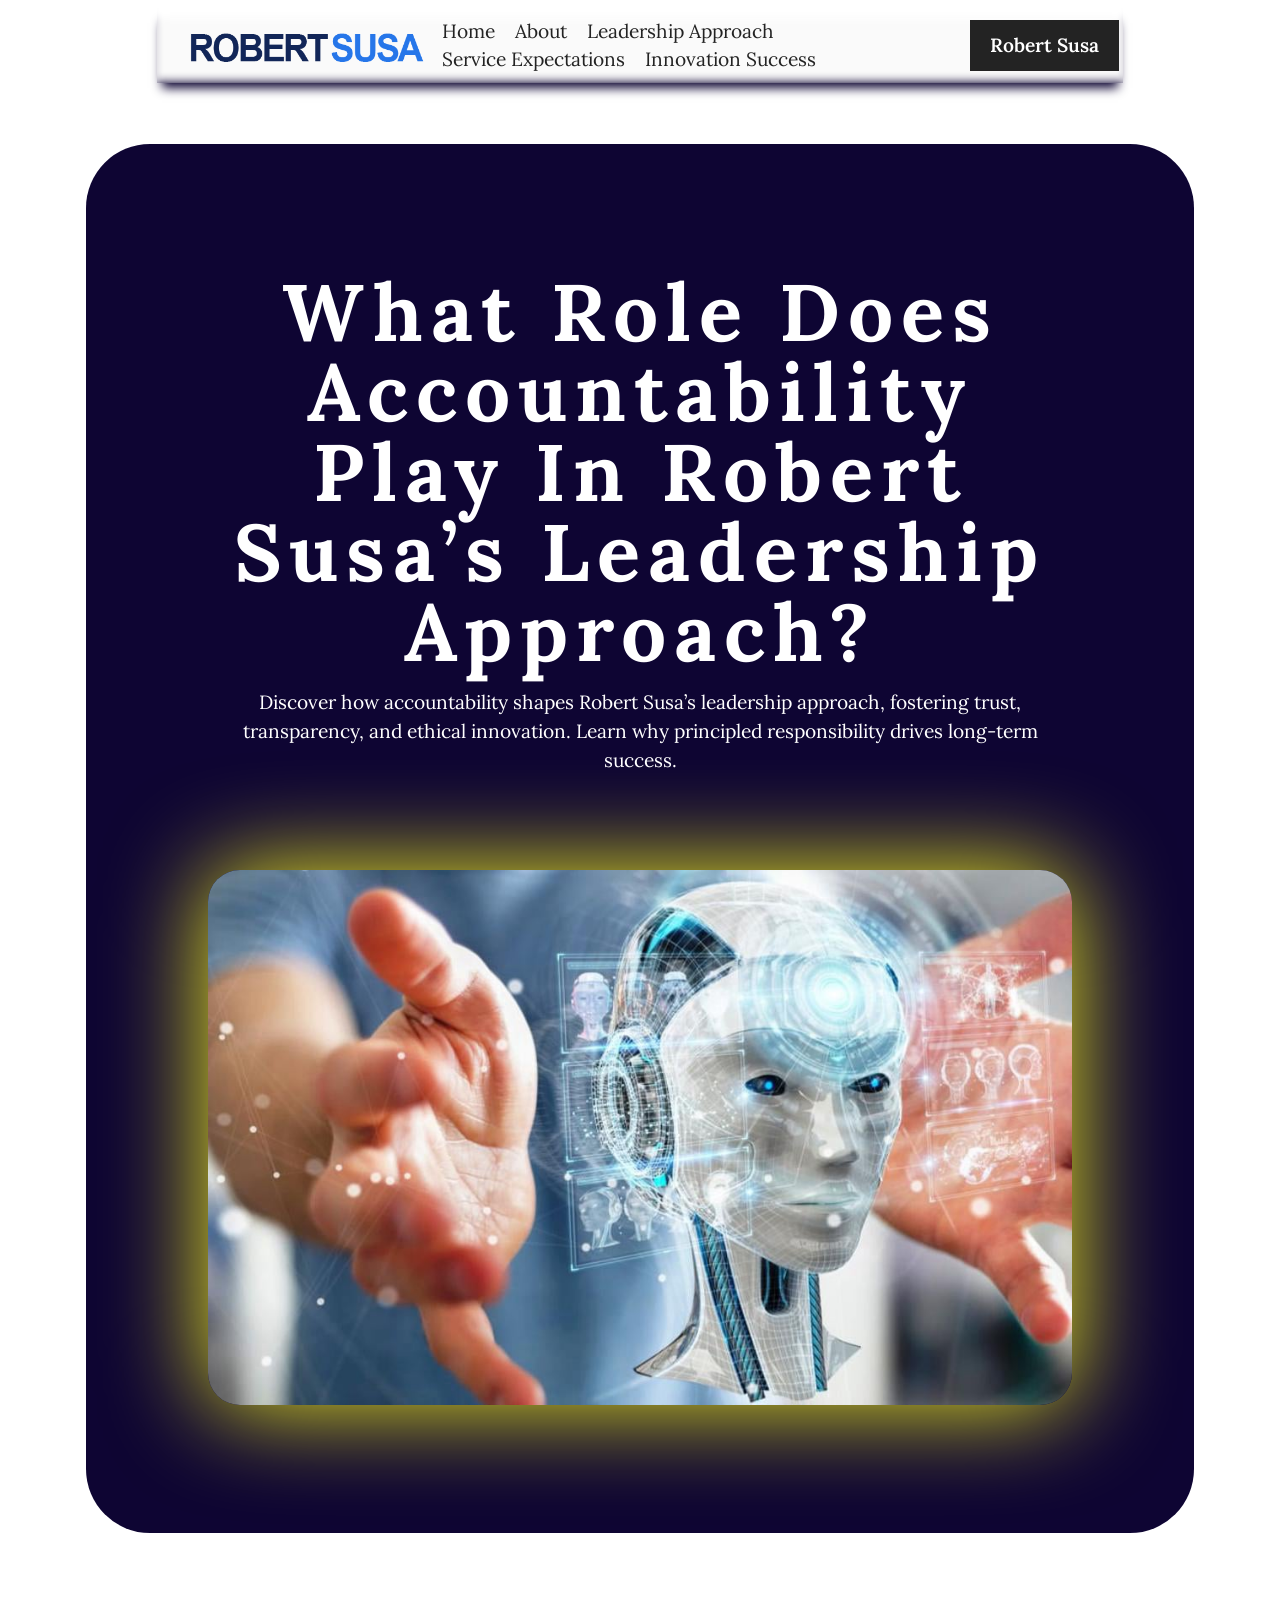
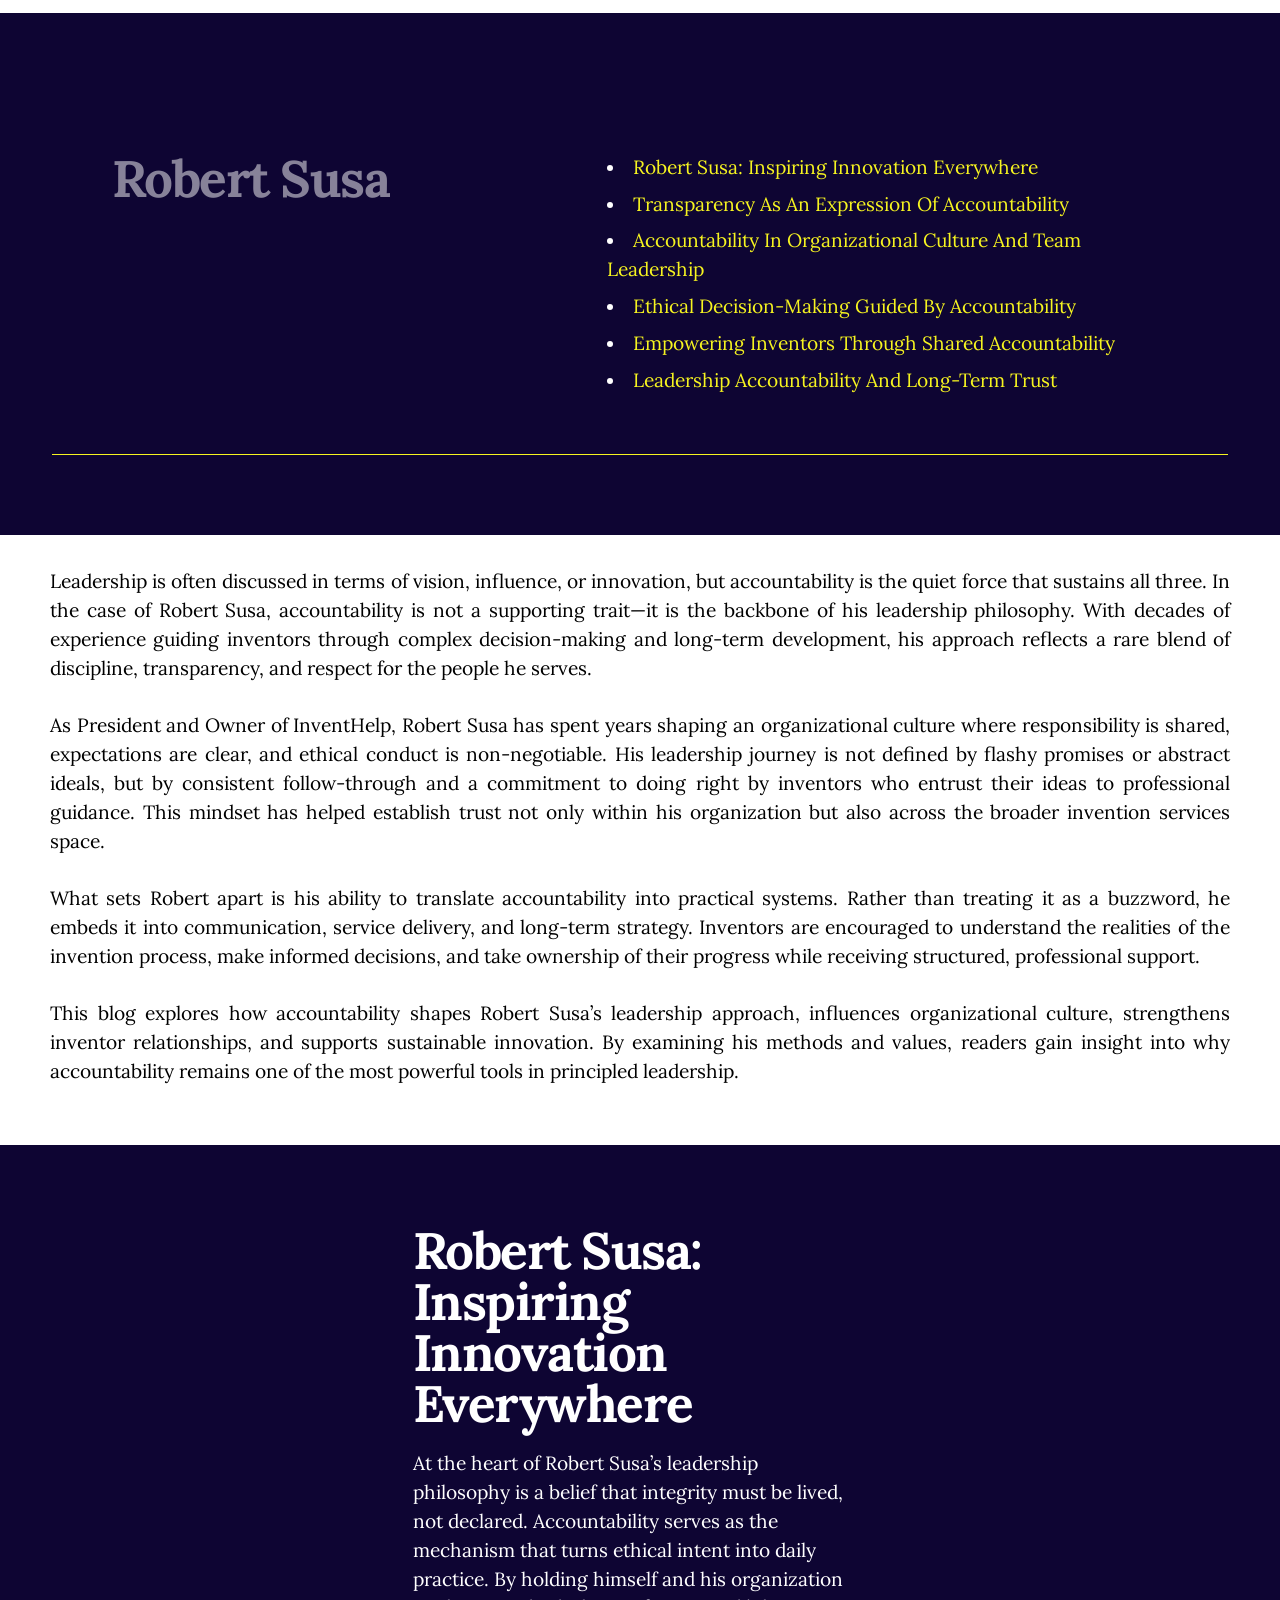
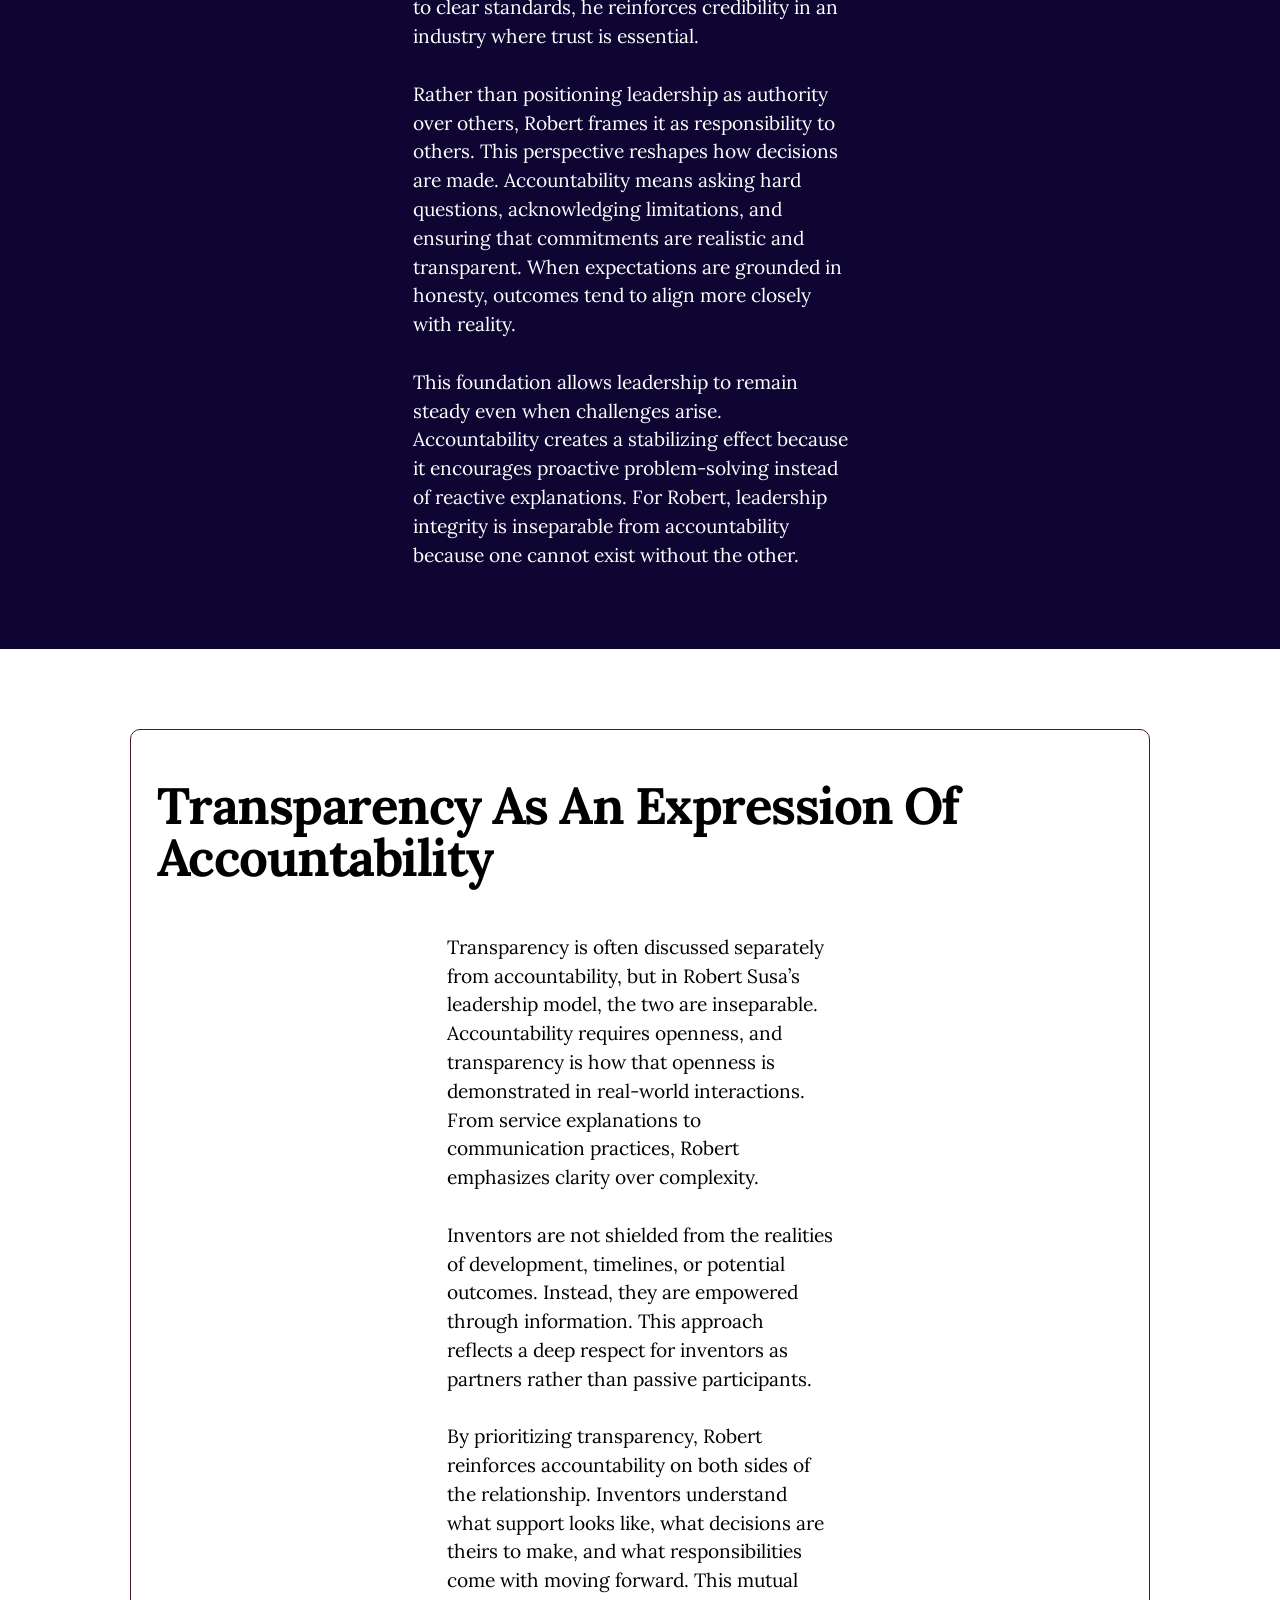
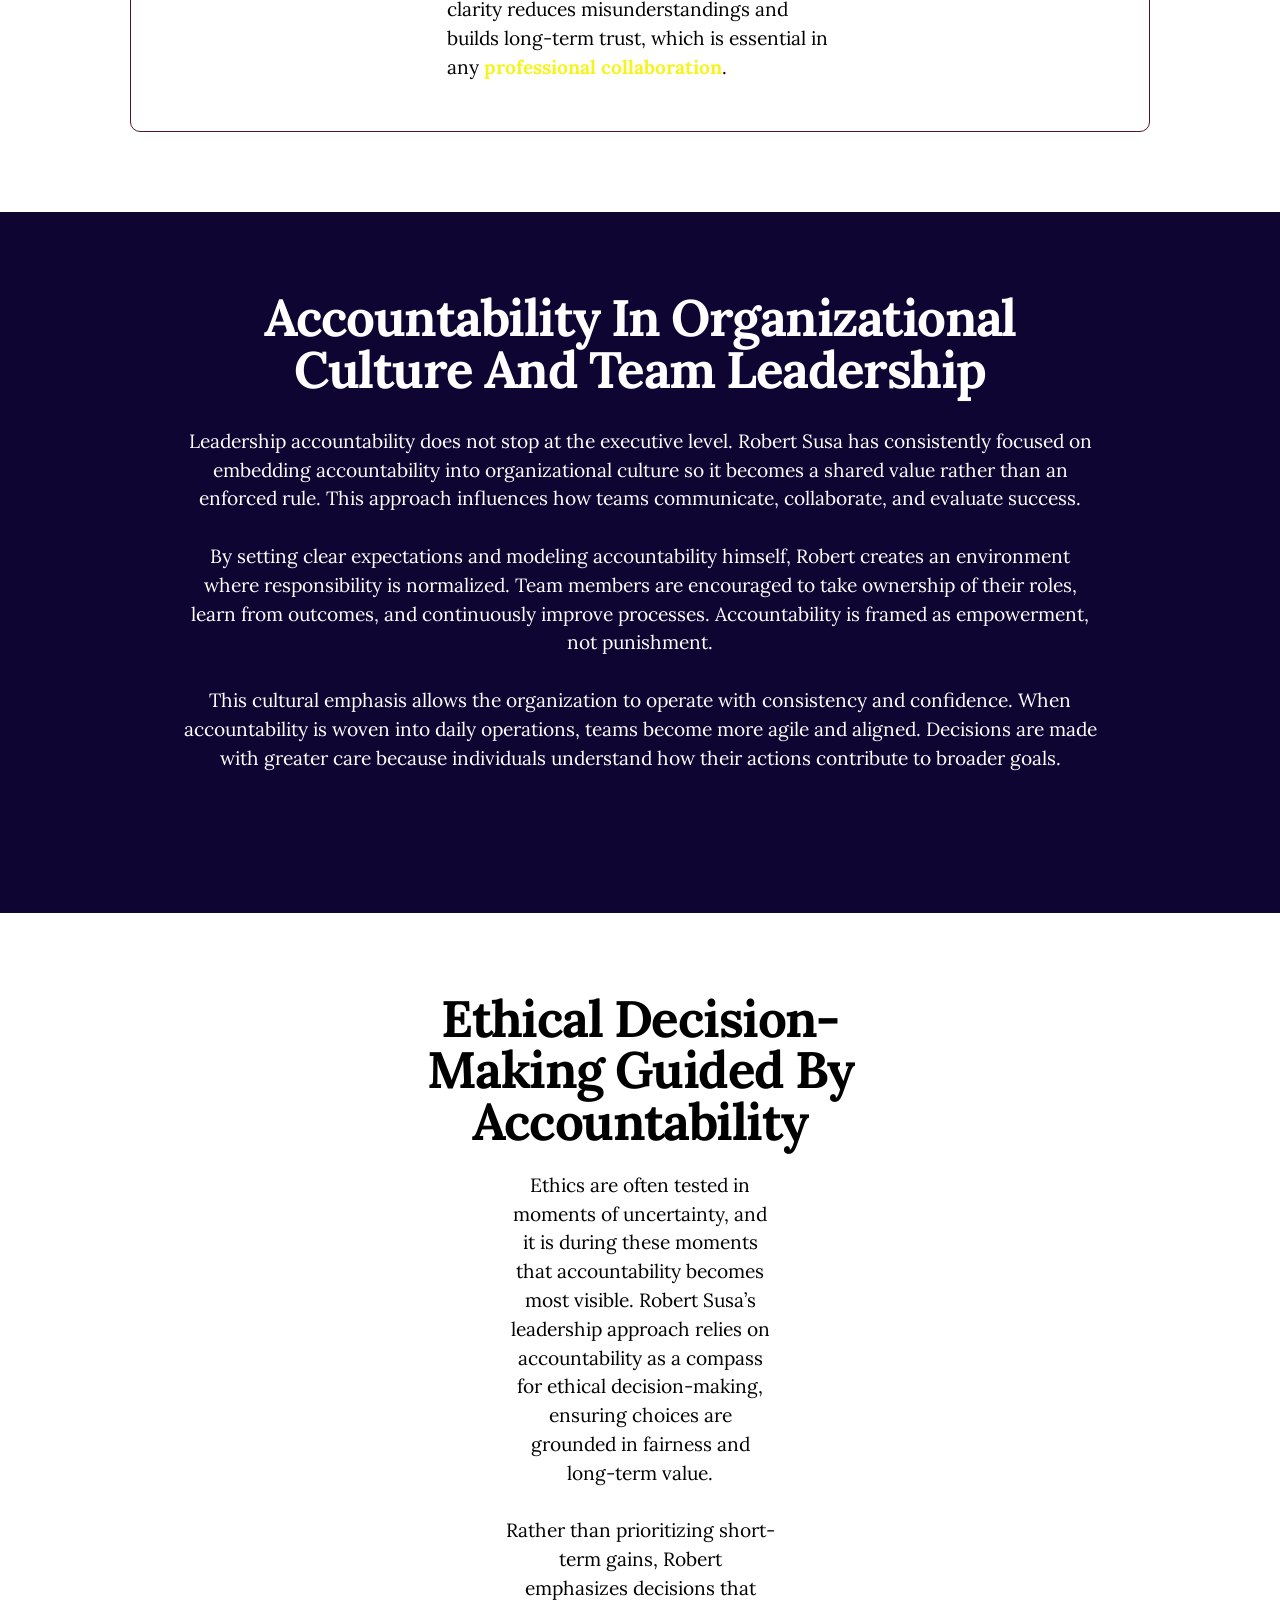
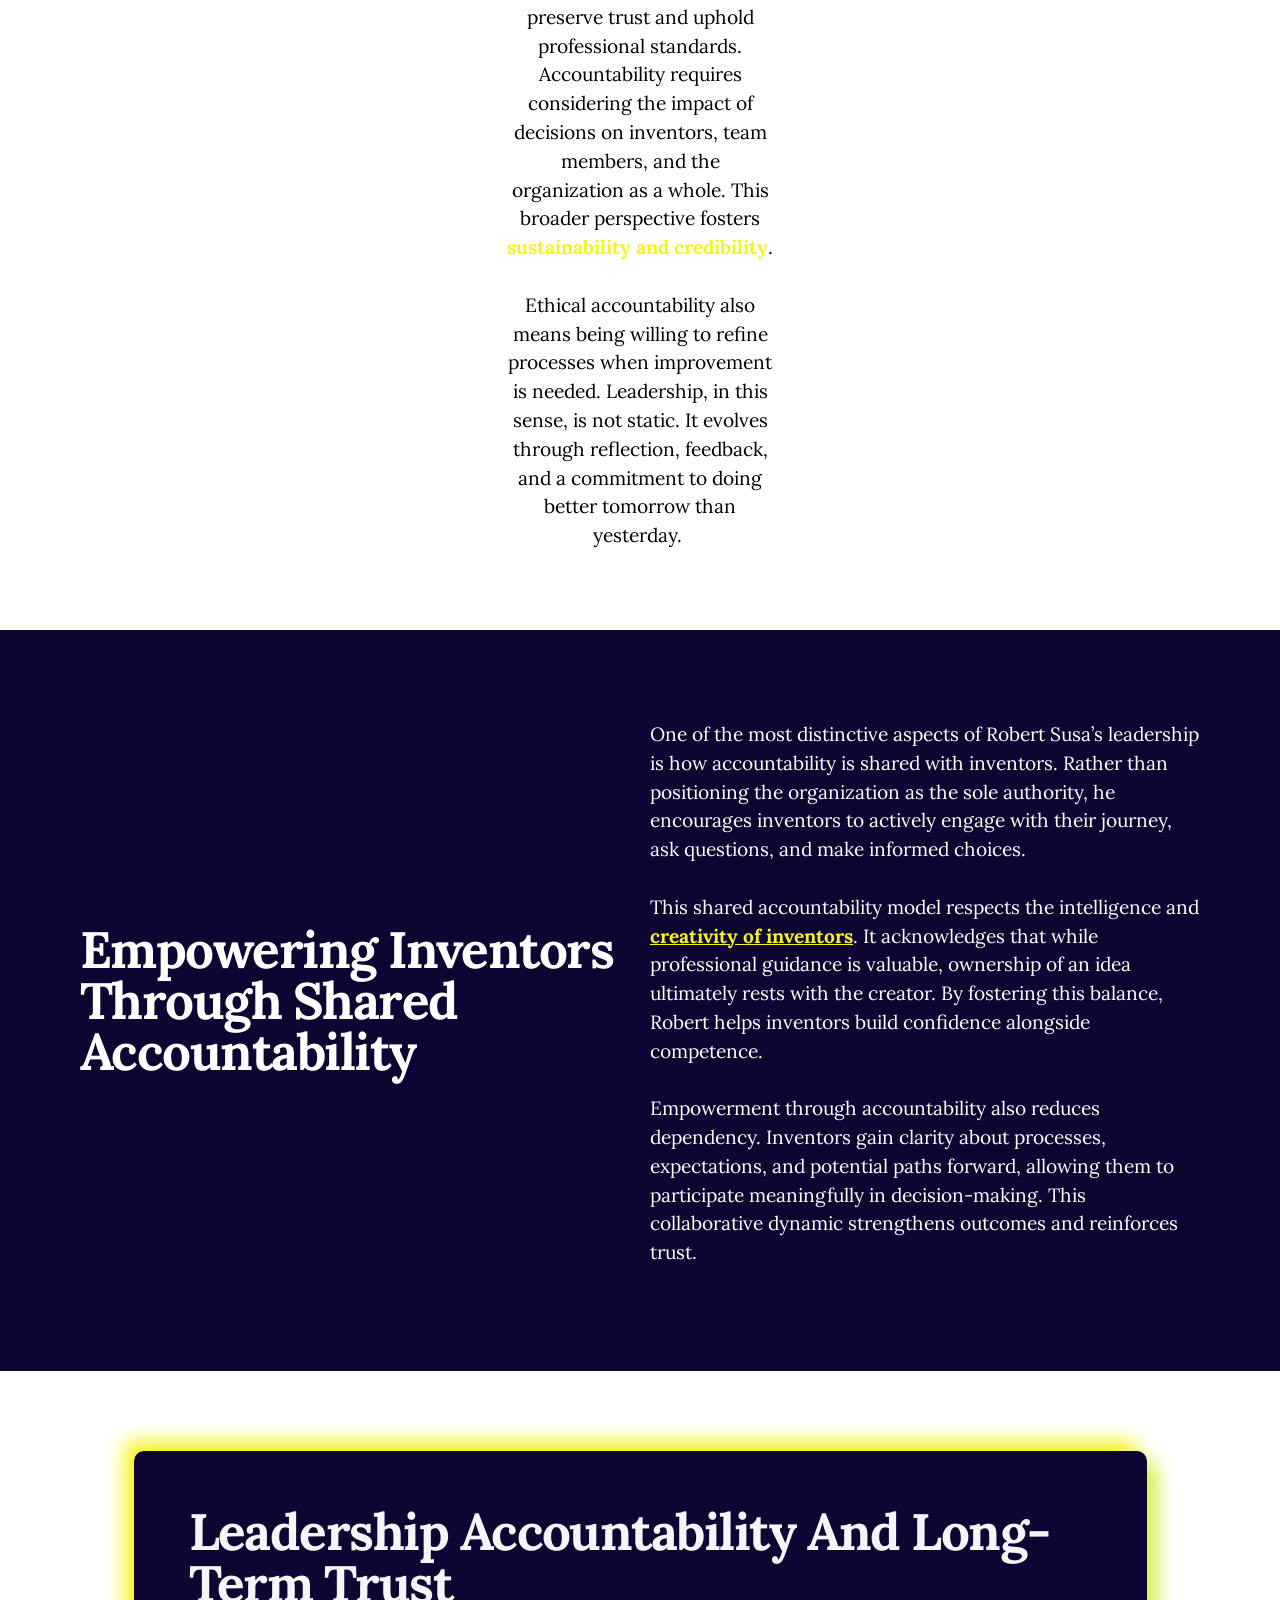
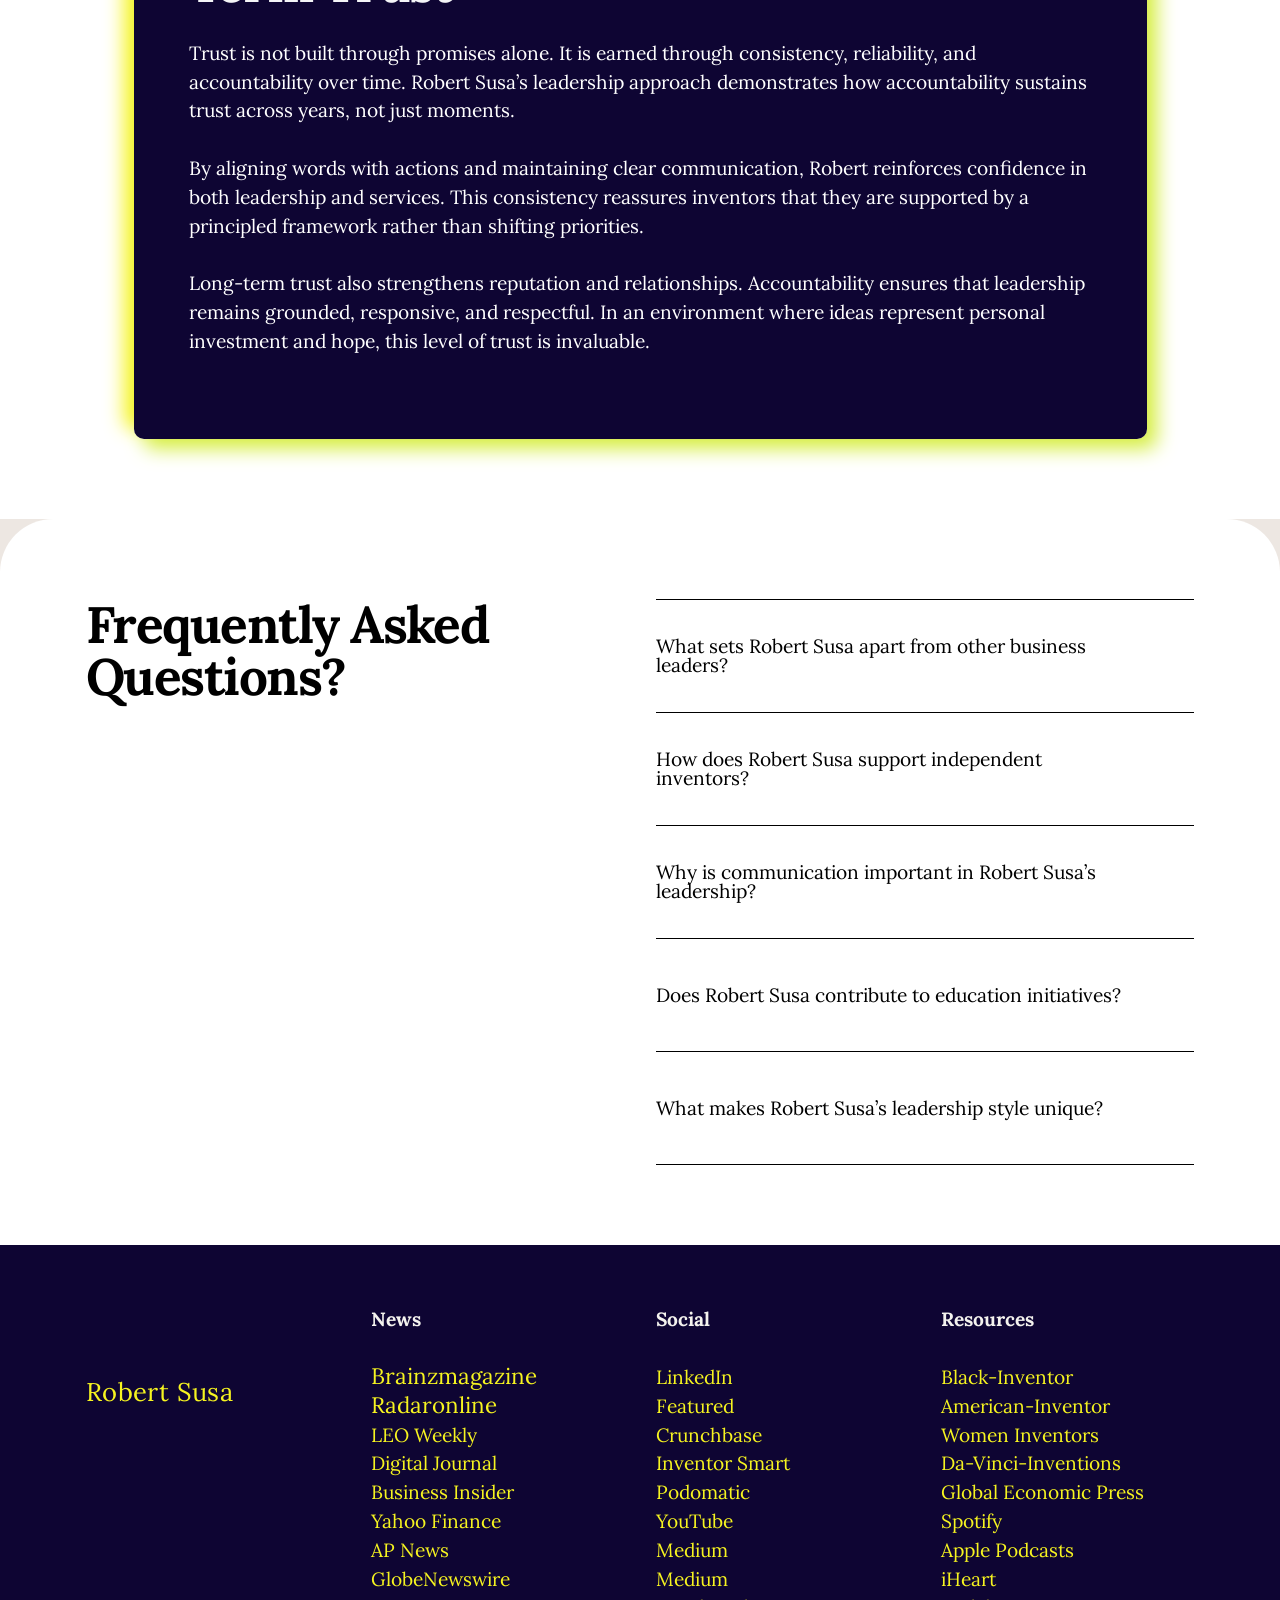
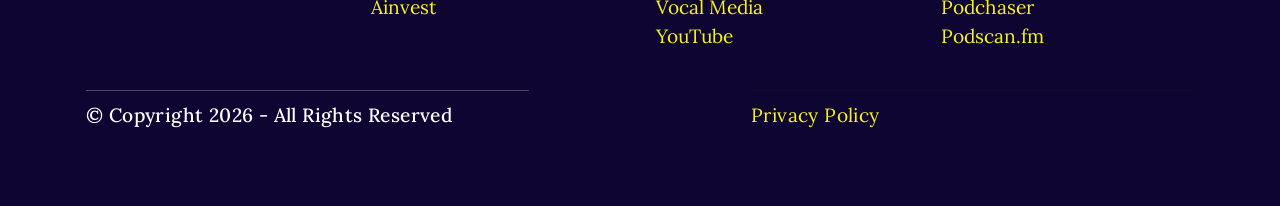
==== commit 22220af9: "Add files via upload" ====
--- a/leadership-approach.html
+++ b/leadership-approach.html
@@ -237,7 +237,7 @@
                 <div class="text-wrapper">
                     <p class="mbr-text mbr-fonts-style display-7">Transparency is often discussed separately from accountability, but in Robert Susa’s leadership model, the two are inseparable. Accountability requires openness, and transparency is how that openness is demonstrated in real-world interactions.
 <br>From service explanations to communication practices, Robert emphasizes clarity over complexity.<br><br> Inventors are not shielded from the realities of development, timelines, or potential outcomes. Instead, they are empowered through information. This approach reflects a deep respect for inventors as partners rather than passive participants.<br>
-<br>By prioritizing transparency, Robert reinforces accountability on both sides of the relationship. Inventors understand what support looks like, what decisions are theirs to make, and what responsibilities come with moving forward. This mutual clarity reduces misunderstandings and builds long-term trust, which is essential in any professional collaboration.&nbsp;<br></p>
+<br>By prioritizing transparency, Robert reinforces accountability on both sides of the relationship. Inventors understand what support looks like, what decisions are theirs to make, and what responsibilities come with moving forward. This mutual clarity reduces misunderstandings and builds long-term trust, which is essential in any <a href="https://firstforwomen.com/the-mixaid-story-how-robert-susas-inventhelp-helped-women-inventors/" class="text-primary"> <strong>professional collaboration</strong></a>.&nbsp;<br></p>
                 </div>
             </div>
         </div>
@@ -277,7 +277,7 @@
                         <h2 class="mbr-section-title mbr-fonts-style display-2"><strong>Ethical Decision-Making Guided By Accountability</strong></h2>
                         <div class="text-wrapper">
                             <p class="mbr-text mbr-fonts-style display-7">Ethics are often tested in moments of uncertainty, and it is during these moments that accountability becomes most visible. Robert Susa’s leadership approach relies on accountability as a compass for ethical decision-making, ensuring choices are grounded in fairness and long-term value.<br>
-<br>Rather than prioritizing short-term gains, Robert emphasizes decisions that preserve trust and uphold professional standards. Accountability requires considering the impact of decisions on inventors, team members, and the organization as a whole. This broader perspective fosters sustainability and credibility.<br>
+<br>Rather than prioritizing short-term gains, Robert emphasizes decisions that preserve trust and uphold professional standards. Accountability requires considering the impact of decisions on inventors, team members, and the organization as a whole. This broader perspective fosters <a href="https://www.flaunt.com/post/robert-susa-of-inventhelp" class="text-primary"> <strong>sustainability and credibility</strong></a>.<br>
 <br>Ethical accountability also means being willing to refine processes when improvement is needed. Leadership, in this sense, is not static. It evolves through reflection, feedback, and a commitment to doing better tomorrow than yesterday.&nbsp;<br></p>
                         </div>
                         
